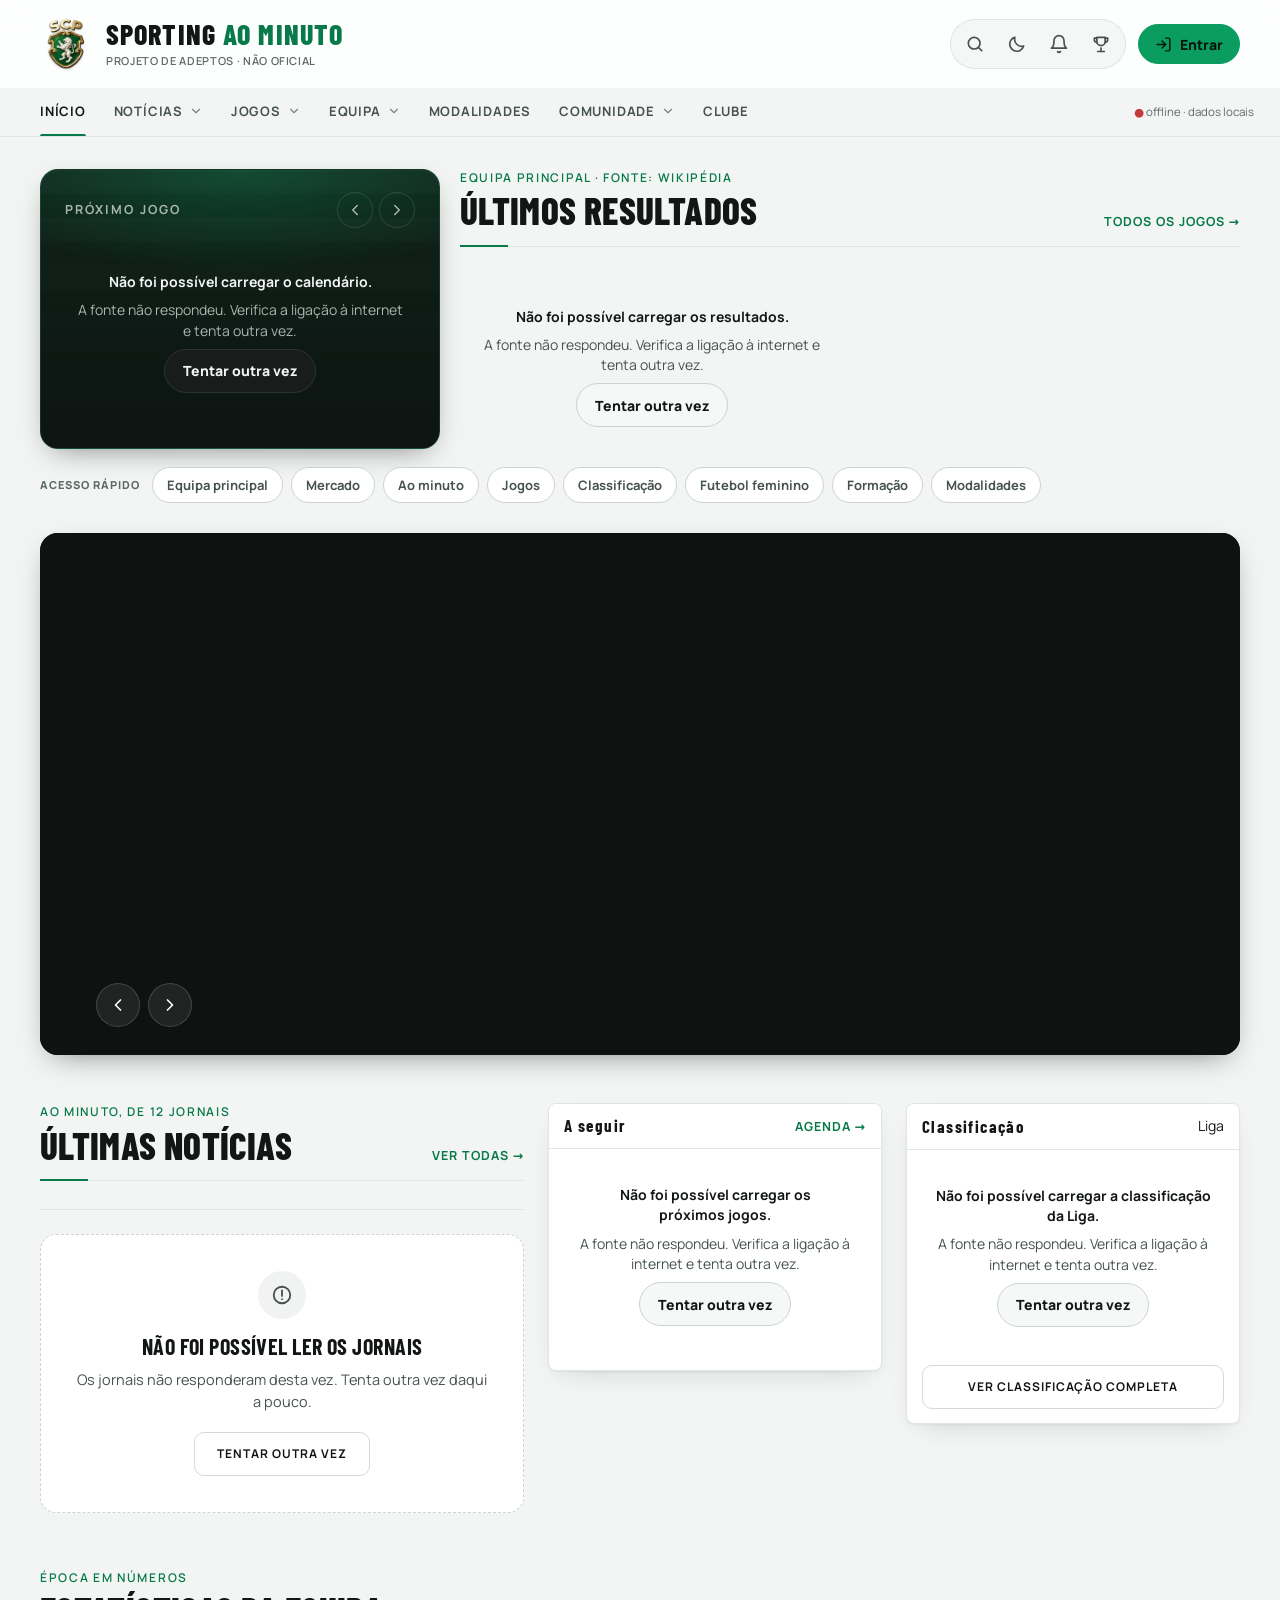
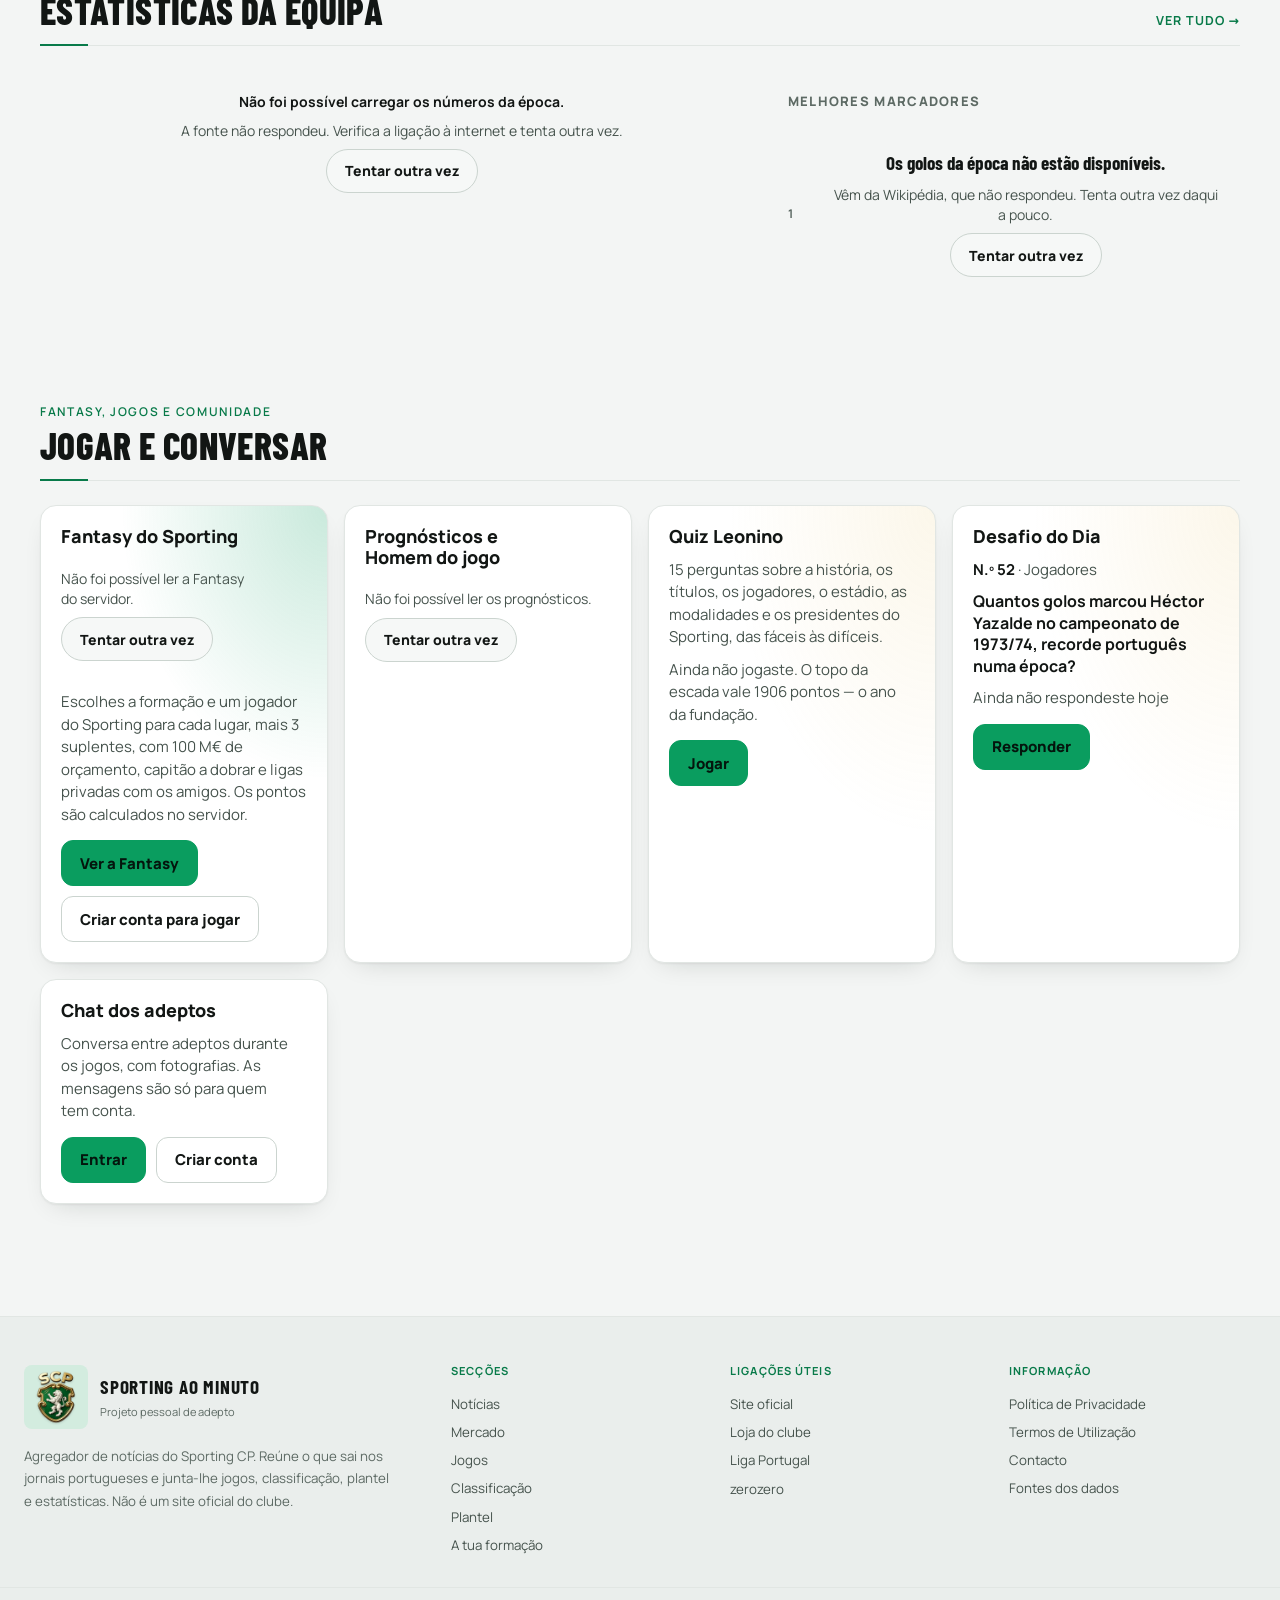
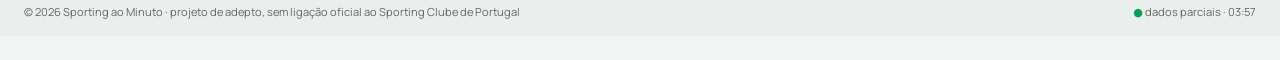
==== index.html @ de32ebc4 "Fantasy por lugares: formação, um jogador por lugar, 3 suplentes e capitão claro Pedido: o capitão e" ====
<!DOCTYPE html>
<html lang="pt-PT">
<head>
<meta charset="utf-8">
<meta name="viewport" content="width=device-width, initial-scale=1, viewport-fit=cover">
<title>Sporting ao Minuto — notícias, jogos e ao minuto do Sporting CP</title>
<meta name="description" id="meta-descricao" content="Notícias do Sporting CP ao minuto, de 12 jornais: jogos, resultados, classificação, plantel, mercado e modalidades.">
<link rel="canonical" id="canonico" href="https://sporting-fan-ao-minuto.vercel.app/">
<meta name="theme-color" content="#0a0c0b">
<meta name="color-scheme" content="dark light">
<script>
/* tema antes da primeira pintura: a escolha guardada, senão a do sistema
   (o botão e o resto estão em js/tema.js) */
(function(){
  var t; try{ t = localStorage.getItem('scp-tema'); }catch(e){}
  if(t !== 'claro' && t !== 'escuro')
    t = (window.matchMedia && matchMedia('(prefers-color-scheme: light)').matches) ? 'claro' : 'escuro';
  document.documentElement.setAttribute('data-tema', t);
  var m = document.querySelector('meta[name="theme-color"]');
  if(m) m.setAttribute('content', t === 'claro' ? '#f3f5f4' : '#0a0c0b');
})();
</script>
<meta property="og:type" content="website">
<meta property="og:site_name" content="Sporting ao Minuto">
<meta property="og:title" id="og-titulo" content="Sporting ao Minuto">
<meta property="og:url" id="og-url" content="https://sporting-fan-ao-minuto.vercel.app/">
<meta property="og:description" id="og-descricao" content="Notícias do Sporting CP ao minuto, de 12 jornais: jogos, resultados, classificação, plantel, mercado e modalidades.">
<meta property="og:image" content="https://sporting-fan-ao-minuto.vercel.app/img/partilha.jpg">
<meta property="og:image:width" content="1200">
<meta property="og:image:height" content="630">
<meta property="og:image:alt" content="Sporting ao Minuto — emblema sobre as listas verdes">
<meta property="og:locale" content="pt_PT">
<meta name="twitter:card" content="summary_large_image">
<meta name="twitter:title" content="Sporting ao Minuto">
<meta name="twitter:description" content="Notícias do Sporting CP ao minuto, de 12 jornais: jogos, resultados, classificação, plantel, mercado e modalidades.">
<meta name="twitter:image" content="https://sporting-fan-ao-minuto.vercel.app/img/partilha.jpg">
<link rel="icon" href="/favicon.ico" sizes="48x48">
<link rel="icon" href="/img/icones/favicon-32.png" type="image/png" sizes="32x32">
<link rel="apple-touch-icon" href="/img/icones/apple-touch-icon.png">
<!-- aplicação instalável (PWA) -->
<link rel="manifest" href="/manifest.webmanifest">
<meta name="mobile-web-app-capable" content="yes">
<meta name="apple-mobile-web-app-capable" content="yes">
<meta name="apple-mobile-web-app-title" content="Sporting">
<meta name="apple-mobile-web-app-status-bar-style" content="black-translucent">
<meta name="application-name" content="Sporting ao Minuto">
<meta name="format-detection" content="telephone=no">
<link rel="apple-touch-startup-image" href="/img/arranque/iphone-se.jpg" media="(device-width: 375px) and (device-height: 667px) and (-webkit-device-pixel-ratio: 2) and (orientation: portrait)">
<link rel="apple-touch-startup-image" href="/img/arranque/iphone-x.jpg" media="(device-width: 375px) and (device-height: 812px) and (-webkit-device-pixel-ratio: 3) and (orientation: portrait)">
<link rel="apple-touch-startup-image" href="/img/arranque/iphone-14.jpg" media="(device-width: 390px) and (device-height: 844px) and (-webkit-device-pixel-ratio: 3) and (orientation: portrait)">
<link rel="apple-touch-startup-image" href="/img/arranque/iphone-15.jpg" media="(device-width: 393px) and (device-height: 852px) and (-webkit-device-pixel-ratio: 3) and (orientation: portrait)">
<link rel="apple-touch-startup-image" href="/img/arranque/iphone-15-max.jpg" media="(device-width: 430px) and (device-height: 932px) and (-webkit-device-pixel-ratio: 3) and (orientation: portrait)">
<link rel="apple-touch-startup-image" href="/img/arranque/ipad.jpg" media="(device-width: 810px) and (device-height: 1080px) and (-webkit-device-pixel-ratio: 2) and (orientation: portrait)">
<link rel="apple-touch-startup-image" href="/img/arranque/ipad-pro-11.jpg" media="(device-width: 834px) and (device-height: 1194px) and (-webkit-device-pixel-ratio: 2) and (orientation: portrait)">
<link rel="apple-touch-startup-image" href="/img/arranque/ipad-pro-129.jpg" media="(device-width: 1024px) and (device-height: 1366px) and (-webkit-device-pixel-ratio: 2) and (orientation: portrait)">
<!-- Em modo aplicação (aberto do ecrã principal) há um ecrã de carregamento.
     Marca-se aqui, antes de qualquer outro ficheiro, para ele aparecer logo —
     e o estilo vai junto, porque o CSS do site ainda não chegou. -->
<script>
(function(){
  var app = (window.matchMedia && (matchMedia('(display-mode: standalone)').matches ||
             matchMedia('(display-mode: fullscreen)').matches)) || navigator.standalone === true;
  if(!app) { window.fecharArranque = function(){}; return; }
  document.documentElement.classList.add('modo-app');
  /* Na aplicação instalada não há zoom por pinça (no browser fica, por
     acessibilidade). O iOS ignora o user-scalable=no desde o iOS 10, por
     isso trava-se também o gesto (gesturestart é só do WebKit). */
  var vp = document.querySelector('meta[name="viewport"]');
  if(vp) vp.setAttribute('content', 'width=device-width, initial-scale=1, maximum-scale=1, user-scalable=no, viewport-fit=cover');
  document.addEventListener('gesturestart', function(e){ e.preventDefault(); }, { passive: false });
  var inicio = Date.now();
  /* o app.js chama isto quando o site está pronto; fica pelo menos 700 ms
     (sem piscar) e nunca mais de 8 s (se alguma coisa encravar) */
  window.fecharArranque = function(){
    var el = document.getElementById('arranque-app');
    if(!el || el.classList.contains('sai')) return;
    setTimeout(function(){
      el.classList.add('sai');
      setTimeout(function(){ if(el.parentNode) el.parentNode.removeChild(el); }, 600);
    }, Math.max(0, 700 - (Date.now() - inicio)));
  };
  setTimeout(window.fecharArranque, 8000);
})();
</script>
<style>
  .arranque-app{ display: none; }
  .modo-app .arranque-app{
    display: block; position: fixed; inset: 0; z-index: 1000;
    background: #0a0c0b; color: #f2f5f3; overflow: hidden;
    font-family: Manrope, system-ui, -apple-system, sans-serif;
    transition: opacity .45s ease, visibility .45s;
  }
  /* o emblema fica onde o ecrã de arranque do iOS o pôs (36% da largura,
     a 42% da altura), para a passagem de um para o outro não dar um salto */
  .arranque-app__emblema{
    position: absolute; left: 50%; top: 42%;
    width: 36vmin; height: 36vmin; max-width: 300px; max-height: 300px;
    transform: translate(-50%, -50%);
    animation: arranque-respira 2.4s ease-in-out infinite;
  }
  .arranque-app__brilho{
    position: absolute; left: 50%; top: 42%; width: 120vmin; height: 120vmin;
    transform: translate(-50%, -50%);
    background: radial-gradient(closest-side, rgba(10,157,95,.28), transparent 70%);
    opacity: 0; animation: arranque-aparece .9s ease .15s forwards;
  }
  .arranque-app__nome{
    position: absolute; left: 0; right: 0; top: calc(42% + min(18vmin, 150px) + 28px);
    text-align: center; font: 800 22px/1 'Barlow Condensed', 'Arial Narrow', sans-serif;
    letter-spacing: .14em; text-transform: uppercase; color: #a9b5af;
    opacity: 0; animation: arranque-aparece .6s ease .25s forwards;
  }
  .arranque-app__nome b{ color: #2fd98a; font-weight: 800; }
  .arranque-app__barra{
    position: absolute; left: 50%; top: calc(42% + min(18vmin, 150px) + 72px);
    width: 112px; height: 3px; margin-left: -56px; border-radius: 3px; overflow: hidden;
    background: rgba(255,255,255,.1);
    opacity: 0; animation: arranque-aparece .5s ease .4s forwards;
  }
  .arranque-app__barra i{
    position: absolute; top: 0; bottom: 0; width: 40%; border-radius: 3px; background: #2fd98a;
    animation: arranque-corre 1.1s cubic-bezier(.65,0,.35,1) infinite;
  }
  .arranque-app.sai{ opacity: 0; visibility: hidden; }
  .arranque-app.sai .arranque-app__emblema{ transform: translate(-50%, -50%) scale(1.08); transition: transform .45s ease; animation: none; }
  @keyframes arranque-respira{ 0%,100%{ transform: translate(-50%, -50%) scale(1); } 50%{ transform: translate(-50%, -50%) scale(1.035); } }
  @keyframes arranque-aparece{ to{ opacity: 1; } }
  @keyframes arranque-corre{ from{ left: -40%; } to{ left: 100%; } }
  @media (prefers-reduced-motion: reduce){
    .arranque-app__emblema, .arranque-app__barra i{ animation: none; }
    .arranque-app__barra i{ left: 30%; }
  }
</style>
<!-- fontes alojadas no próprio site (css/fontes.css): a visita não vai à Google -->
<link rel="preload" href="/fontes/manrope-400-800-latin.woff2" as="font" type="font/woff2" crossorigin>
<link rel="preload" href="/fontes/barlow-condensed-700-latin.woff2" as="font" type="font/woff2" crossorigin>
<link rel="stylesheet" href="css/fontes.css?v=145">
<link rel="stylesheet" href="css/base.css?v=145">
<link rel="stylesheet" href="css/componentes.css?v=145">
<link rel="stylesheet" href="css/style.css?v=145">
<link rel="stylesheet" href="css/portal.css?v=145">
<link rel="stylesheet" href="css/inicio.css?v=145">
<link rel="stylesheet" href="css/app.css?v=145">
<link rel="stylesheet" href="css/editorial.css?v=145">
<link rel="stylesheet" href="css/entrada.css?v=145">
<link rel="stylesheet" href="css/centro.css?v=145">
<link rel="stylesheet" href="css/casa.css?v=145">
</head>
<body class="trancado">
<!-- ============================ ECRÃ DE CARREGAMENTO (modo aplicação) ============================ -->
<div class="arranque-app" id="arranque-app" aria-hidden="true">
  <div class="arranque-app__brilho"></div>
  <img class="arranque-app__emblema" src="/img/marca/emblema-512.webp" alt="" width="300" height="300" fetchpriority="high">
  <p class="arranque-app__nome">Sporting <b>ao Minuto</b></p>
  <span class="arranque-app__barra"><i></i></span>
</div>


<a class="saltar" href="#vista-inicio">Saltar para o conteúdo</a>

<!-- ============================ ENTRADA ============================
     A primeira coisa que quem não tem sessão vê (só na página inicial; as
     ligações diretas, como /jogos, abrem logo o conteúdo em modo visitante).
     Fotografia: "Estádio José Alvalade antes do jogo Sporting - Arouca",
     de Megutim, CC BY 4.0, via Wikimedia Commons — reduzida e comprimida. -->
<div class="ent sempre-escuro" id="acesso" hidden>
  <img class="ent__foto" src="/img/entrada/estadio-1440.webp"
       srcset="/img/entrada/estadio-800.webp 800w, /img/entrada/estadio-1440.webp 1440w"
       sizes="100vw" width="1440" height="1080" alt="" fetchpriority="high" decoding="async">
  <div class="ent__veu" aria-hidden="true"></div>

  <div class="ent__rolo">
    <header class="ent__topo">
      <span class="ent__marca">
        <img src="/img/marca/emblema-128.webp" alt="" width="40" height="40">
        <span><b>Sporting ao Minuto</b><small>Projeto de adeptos · não oficial</small></span>
      </span>
      <button type="button" class="ent__topo-entrar" data-auth="entrar">Entrar</button>
    </header>

    <div class="ent__corpo">
      <main class="ent__hero" aria-labelledby="ent-titulo">
        <p class="ent__sobre"><span class="ent__ponto" aria-hidden="true"></span>Notícias, jogos e Fantasy</p>
        <h1 class="ent__titulo" id="ent-titulo">O Sporting, <em>minuto a minuto.</em></h1>
        <p class="ent__texto">As notícias de 12 jornais, o calendário e os resultados, e uma Fantasy
          só de leões — num sítio só, com a fonte de cada dado à vista.</p>
        <div class="ent__acoes">
          <button type="button" class="ent__botao ent__botao--principal" data-auth="entrar">Entrar</button>
          <button type="button" class="ent__botao ent__botao--secundario" data-auth="criar">Criar conta</button>
        </div>
        <div class="ent__mais">
          <button type="button" class="ent__visitante" id="entrar-visitante">Continuar como visitante
            <svg class="icone" viewBox="0 0 24 24" fill="none" stroke="currentColor" stroke-width="2" stroke-linecap="round" stroke-linejoin="round" aria-hidden="true"><path d="M5 12h14"/><path d="m12 5 7 7-7 7"/></svg></button>
          <button type="button" class="ent__ligacao" data-auth="recuperar">Esqueceste-te da palavra-passe?</button>
        </div>
        <p class="ent__nota">Como visitante lês notícias, jogos, resultados e classificações.
          A conta serve para a Fantasy e para o chat.</p>
      </main>

      <!-- pré-visualização: só dados reais (o calendário, as notícias lidas, a
           jornada aberta da Fantasy). Enquanto não chegam, ficam esqueletos;
           se não houver nada, diz-se isso — nada é inventado. -->
      <section class="ent__previa" aria-label="O que encontras lá dentro">
        <article class="pv" id="pv-jogo">
          <p class="pv__rotulo">Jogos</p>
          <div class="pv__corpo"><span class="osso osso--titulo"></span><span class="osso osso--linha osso--curto"></span></div>
        </article>
        <article class="pv" id="pv-noticias">
          <p class="pv__rotulo">Notícias</p>
          <div class="pv__corpo"><span class="osso osso--titulo"></span><span class="osso osso--titulo osso--curto"></span></div>
        </article>
        <article class="pv" id="pv-fantasy">
          <p class="pv__rotulo">Fantasy</p>
          <div class="pv__corpo"><span class="osso osso--titulo"></span><span class="osso osso--linha osso--curto"></span></div>
        </article>
      </section>
    </div>

    <footer class="ent__rodape">
      <span>Fotografia: <a href="https://commons.wikimedia.org/wiki/File:Est%C3%A1dio_Jos%C3%A9_Alvalade_antes_do_jogo_Sporting_-_Arouca.jpg" target="_blank" rel="noopener">Megutim</a>,
        <a href="https://creativecommons.org/licenses/by/4.0/deed.pt" target="_blank" rel="noopener">CC BY 4.0</a>, via Wikimedia Commons (reduzida).</span>
      <span>Projeto de adeptos, sem ligação oficial ao Sporting Clube de Portugal.</span>
    </footer>
  </div>
</div>
<script>
/* Decide já, antes de o resto carregar, o que se vê primeiro: sem sessão
   guardada e na página inicial aparece a entrada; com sessão, em modo
   visitante escolhido antes, ou numa ligação direta (/jogos, /noticias…)
   o site abre logo. O js/entrada.js confirma depois com o servidor. */
(function(){
  var s = false, v = false;
  try{
    var k = 'sb-wuayudgmkbiipwucblvi-auth-token';
    s = !!(localStorage.getItem(k) || sessionStorage.getItem(k) ||
           localStorage.getItem('scp-sessao-v2') || sessionStorage.getItem('scp-sessao-v2'));
    v = localStorage.getItem('scp-visitante') === '1';
  }catch(e){}
  var raiz = location.pathname.replace(/\/+$/, '') === '';
  if(!s && !v && raiz) document.getElementById('acesso').hidden = false;
  else document.body.classList.remove('trancado');
})();
</script>

<!-- ============================ ENTRAR / CRIAR CONTA / RECUPERAR ============================
     Um só painel com várias vistas. No telemóvel sobe de baixo (folha);
     no computador abre ao centro. As contas são as mesmas de sempre
     (Supabase Auth, nome de utilizador): não há outro sistema de contas. -->
<dialog class="auth sempre-escuro" id="auth" aria-labelledby="auth-titulo">
  <div class="auth__caixa">
    <header class="auth__topo">
      <img class="auth__emblema" src="/img/marca/emblema-64.webp" alt="" width="32" height="32">
      <h2 class="auth__titulo" id="auth-titulo">Entrar</h2>
      <button type="button" class="auth__fechar" data-auth-fechar aria-label="Fechar"><svg class="icone" viewBox="0 0 24 24" fill="none" stroke="currentColor" stroke-width="2" stroke-linecap="round" stroke-linejoin="round" aria-hidden="true"><path d="M18 6 6 18M6 6l12 12"/></svg></button>
    </header>

    <div class="auth__abas" role="tablist" aria-label="Entrar ou criar conta">
      <button type="button" class="auth__aba is-on" id="aba-entrar" role="tab" aria-selected="true" aria-controls="form-entrar">Entrar</button>
      <button type="button" class="auth__aba" id="aba-criar" role="tab" aria-selected="false" aria-controls="form-criar" tabindex="-1">Criar conta</button>
    </div>

    <p class="auth__offline" id="auth-offline" hidden role="status"></p>

    <!-- ---------- entrar ---------- -->
    <form class="auth__form" id="form-entrar" role="tabpanel" aria-labelledby="aba-entrar" novalidate>
      <div class="fcampo">
        <label for="entrar-utilizador">Nome de utilizador</label>
        <input type="text" id="entrar-utilizador" name="username" autocomplete="username"
               spellcheck="false" autocapitalize="none" autocorrect="off" required
               enterkeyhint="next" aria-describedby="erro-entrar-utilizador">
        <p class="fcampo__erro" id="erro-entrar-utilizador"></p>
      </div>
      <div class="fcampo">
        <label for="current-password">Palavra-passe</label>
        <div class="campo-palavra">
          <input type="password" id="current-password" name="current-password" autocomplete="current-password"
                 required enterkeyhint="go" aria-describedby="erro-entrar-palavra">
          <button type="button" class="ver-palavra" data-alvo="current-password" aria-label="Mostrar palavra-passe" aria-pressed="false"><svg class="icone olho-ver" viewBox="0 0 24 24" fill="none" stroke="currentColor" stroke-width="2" stroke-linecap="round" stroke-linejoin="round" aria-hidden="true"><path d="M2 12s3.5-7 10-7 10 7 10 7-3.5 7-10 7S2 12 2 12Z"/><circle cx="12" cy="12" r="3"/></svg><svg class="icone olho-esconder" viewBox="0 0 24 24" fill="none" stroke="currentColor" stroke-width="2" stroke-linecap="round" stroke-linejoin="round" aria-hidden="true"><path d="M9.9 4.2A10.4 10.4 0 0 1 12 4c6.5 0 10 8 10 8a17.6 17.6 0 0 1-2.7 3.9M6.6 6.6C3.8 8.4 2 12 2 12s3.5 7 10 7a9.7 9.7 0 0 0 5.4-1.6"/><path d="M14.1 14.1a3 3 0 0 1-4.2-4.2"/><path d="m2 2 20 20"/></svg></button>
        </div>
        <p class="fcampo__erro" id="erro-entrar-palavra"></p>
      </div>
      <div class="auth__linha">
        <label class="auth__lembrar"><input type="checkbox" id="lembrar" checked> Manter a sessão iniciada</label>
        <button type="button" class="auth__ligacao" data-auth="recuperar">Esqueci-me da palavra-passe</button>
      </div>
      <p class="auth__erro" id="erro-entrar" role="alert"></p>
      <button type="submit" class="auth__botao"><span>Entrar</span></button>
      <p class="auth__troca">Ainda não tens conta? <button type="button" class="auth__ligacao" data-auth="criar">Criar conta</button></p>
    </form>

    <!-- ---------- criar conta ---------- -->
    <form class="auth__form" id="form-criar" role="tabpanel" aria-labelledby="aba-criar" novalidate hidden>
      <div class="fcampo">
        <label for="criar-utilizador">Nome de utilizador</label>
        <input type="text" id="criar-utilizador" name="new-username" autocomplete="username"
               spellcheck="false" autocapitalize="none" autocorrect="off" required
               minlength="3" maxlength="20" pattern="[A-Za-z0-9._\-]{3,20}"
               enterkeyhint="next" aria-describedby="dica-utilizador estado-utilizador">
        <p class="fcampo__dica" id="dica-utilizador">3 a 20 caracteres: letras, números, ponto, traço ou _. É o nome que os outros veem.</p>
        <p class="fcampo__estado" id="estado-utilizador" aria-live="polite"></p>
      </div>
      <div class="fcampo">
        <label for="new-password">Palavra-passe</label>
        <div class="campo-palavra">
          <input type="password" id="new-password" name="new-password" autocomplete="new-password"
                 required minlength="8" maxlength="72" enterkeyhint="go" aria-describedby="dica-palavra erro-criar-palavra">
          <button type="button" class="ver-palavra" data-alvo="new-password" aria-label="Mostrar palavra-passe" aria-pressed="false"><svg class="icone olho-ver" viewBox="0 0 24 24" fill="none" stroke="currentColor" stroke-width="2" stroke-linecap="round" stroke-linejoin="round" aria-hidden="true"><path d="M2 12s3.5-7 10-7 10 7 10 7-3.5 7-10 7S2 12 2 12Z"/><circle cx="12" cy="12" r="3"/></svg><svg class="icone olho-esconder" viewBox="0 0 24 24" fill="none" stroke="currentColor" stroke-width="2" stroke-linecap="round" stroke-linejoin="round" aria-hidden="true"><path d="M9.9 4.2A10.4 10.4 0 0 1 12 4c6.5 0 10 8 10 8a17.6 17.6 0 0 1-2.7 3.9M6.6 6.6C3.8 8.4 2 12 2 12s3.5 7 10 7a9.7 9.7 0 0 0 5.4-1.6"/><path d="M14.1 14.1a3 3 0 0 1-4.2-4.2"/><path d="m2 2 20 20"/></svg></button>
        </div>
        <p class="fcampo__dica" id="dica-palavra">Pelo menos 8 caracteres. Não uses uma palavra-passe que tenhas noutro sítio.</p>
        <p class="fcampo__erro" id="erro-criar-palavra"></p>
      </div>
      <p class="auth__erro" id="erro-criar" role="alert"></p>
      <button type="submit" class="auth__botao"><span>Criar conta</span></button>
      <p class="auth__troca">Já tens conta? <button type="button" class="auth__ligacao" data-auth="entrar">Entrar</button></p>
    </form>

    <!-- ---------- recuperar ---------- -->
    <form class="auth__form" id="form-recuperar" novalidate hidden aria-labelledby="auth-titulo">
      <p class="auth__explica">As contas deste site usam só nome de utilizador, sem email.
        Para mudares a palavra-passe precisas do <b>código de recuperação</b> que guardaste
        (gera-se ao criar a conta ou no teu perfil).</p>
      <div class="fcampo">
        <label for="rec-utilizador">Nome de utilizador</label>
        <input type="text" id="rec-utilizador" name="username" autocomplete="username"
               spellcheck="false" autocapitalize="none" autocorrect="off" required enterkeyhint="next"
               aria-describedby="erro-rec-utilizador">
        <p class="fcampo__erro" id="erro-rec-utilizador"></p>
      </div>
      <div class="fcampo">
        <label for="rec-codigo">Código de recuperação</label>
        <input type="text" id="rec-codigo" name="recovery-code" autocomplete="off" spellcheck="false"
               autocapitalize="characters" autocorrect="off" required enterkeyhint="next"
               placeholder="XXXX-XXXX-XXXX-XXXX" maxlength="24" aria-describedby="erro-rec-codigo">
        <p class="fcampo__erro" id="erro-rec-codigo"></p>
      </div>
      <div class="fcampo">
        <label for="rec-palavra">Palavra-passe nova</label>
        <div class="campo-palavra">
          <input type="password" id="rec-palavra" name="new-password" autocomplete="new-password"
                 required minlength="8" maxlength="72" enterkeyhint="go" aria-describedby="dica-rec-palavra erro-rec-palavra">
          <button type="button" class="ver-palavra" data-alvo="rec-palavra" aria-label="Mostrar palavra-passe" aria-pressed="false"><svg class="icone olho-ver" viewBox="0 0 24 24" fill="none" stroke="currentColor" stroke-width="2" stroke-linecap="round" stroke-linejoin="round" aria-hidden="true"><path d="M2 12s3.5-7 10-7 10 7 10 7-3.5 7-10 7S2 12 2 12Z"/><circle cx="12" cy="12" r="3"/></svg><svg class="icone olho-esconder" viewBox="0 0 24 24" fill="none" stroke="currentColor" stroke-width="2" stroke-linecap="round" stroke-linejoin="round" aria-hidden="true"><path d="M9.9 4.2A10.4 10.4 0 0 1 12 4c6.5 0 10 8 10 8a17.6 17.6 0 0 1-2.7 3.9M6.6 6.6C3.8 8.4 2 12 2 12s3.5 7 10 7a9.7 9.7 0 0 0 5.4-1.6"/><path d="M14.1 14.1a3 3 0 0 1-4.2-4.2"/><path d="m2 2 20 20"/></svg></button>
        </div>
        <p class="fcampo__dica" id="dica-rec-palavra">Pelo menos 8 caracteres. As sessões abertas noutros aparelhos terminam.</p>
        <p class="fcampo__erro" id="erro-rec-palavra"></p>
      </div>
      <p class="auth__erro" id="erro-recuperar" role="alert"></p>
      <button type="submit" class="auth__botao"><span>Mudar palavra-passe</span></button>
      <p class="auth__troca">Sem o código não é possível recuperar a conta por aqui —
        <button type="button" class="auth__ligacao" data-legal="contacto">fala connosco</button>.</p>
      <p class="auth__troca"><button type="button" class="auth__ligacao" data-auth="entrar">Voltar a entrar</button></p>
    </form>

    <!-- ---------- código de recuperação (aparece uma vez) ---------- -->
    <section class="auth__form auth__codigo" id="auth-codigo" hidden aria-labelledby="auth-titulo">
      <p class="auth__explica">Este é o teu <b>código de recuperação</b>. É a única forma de
        voltares a entrar se te esqueceres da palavra-passe. Guarda-o num sítio seguro —
        <b>não o voltamos a mostrar</b>.</p>
      <output class="auth__codigo-valor" id="codigo-valor"></output>
      <div class="auth__codigo-acoes">
        <button type="button" class="auth__botao auth__botao--fantasma" id="codigo-copiar">Copiar</button>
        <button type="button" class="auth__botao auth__botao--fantasma" id="codigo-guardar">Guardar ficheiro</button>
      </div>
      <p class="auth__aviso" id="codigo-aviso" role="status"></p>
      <label class="auth__lembrar"><input type="checkbox" id="codigo-confirmo"> Já guardei o código</label>
      <button type="button" class="auth__botao" id="codigo-continuar" disabled><span>Continuar</span></button>
    </section>

    <!-- ---------- confirmação ---------- -->
    <section class="auth__form auth__feito" id="auth-feito" hidden>
      <span class="auth__visto" aria-hidden="true"><svg class="icone" viewBox="0 0 24 24" fill="none" stroke="currentColor" stroke-width="2.5" stroke-linecap="round" stroke-linejoin="round"><path d="m5 12 5 5L20 7"/></svg></span>
      <p class="auth__feito-texto" id="auth-feito-texto" role="status"></p>
    </section>
  </div>
</dialog>

<!-- ============================ PERFIL ============================ -->
<dialog class="auth perfil sempre-escuro" id="perfil" aria-labelledby="perfil-titulo">
  <div class="auth__caixa">
    <header class="auth__topo">
      <span class="perfil__avatar" id="perfil-avatar" aria-hidden="true"></span>
      <div class="perfil__quem">
        <h2 class="auth__titulo" id="perfil-titulo">—</h2>
        <p class="perfil__desde" id="perfil-desde"></p>
      </div>
      <button type="button" class="auth__fechar" data-perfil-fechar aria-label="Fechar"><svg class="icone" viewBox="0 0 24 24" fill="none" stroke="currentColor" stroke-width="2" stroke-linecap="round" stroke-linejoin="round" aria-hidden="true"><path d="M18 6 6 18M6 6l12 12"/></svg></button>
    </header>

    <nav class="perfil__atalhos" aria-label="Atalhos da conta">
      <button type="button" class="perfil__atalho" data-perfil-ir="formacao">A minha Fantasy</button>
      <button type="button" class="perfil__atalho" data-perfil-ir="chat">Chat</button>
    </nav>

    <section class="perfil__bloco" aria-labelledby="perfil-rec-tit">
      <h3 id="perfil-rec-tit">Código de recuperação</h3>
      <p class="perfil__texto" id="perfil-rec-estado">A verificar…</p>
      <button type="button" class="auth__botao auth__botao--fantasma" id="perfil-gerar"><span>Gerar código</span></button>
      <p class="auth__erro" id="erro-perfil-rec" role="alert"></p>
    </section>

    <form class="perfil__bloco" id="form-mudar" novalidate aria-labelledby="perfil-mudar-tit">
      <h3 id="perfil-mudar-tit">Mudar palavra-passe</h3>
      <input type="text" name="username" autocomplete="username" id="mudar-utilizador" aria-label="Nome de utilizador" hidden>
      <div class="fcampo">
        <label for="mudar-atual">Palavra-passe atual</label>
        <input type="password" id="mudar-atual" name="current-password" autocomplete="current-password" required>
      </div>
      <div class="fcampo">
        <label for="mudar-nova">Palavra-passe nova</label>
        <input type="password" id="mudar-nova" name="new-password" autocomplete="new-password" required minlength="8" maxlength="72" aria-describedby="dica-mudar">
        <p class="fcampo__dica" id="dica-mudar">Pelo menos 8 caracteres.</p>
      </div>
      <p class="auth__erro" id="erro-mudar" role="alert"></p>
      <button type="submit" class="auth__botao auth__botao--fantasma"><span>Guardar palavra-passe</span></button>
    </form>

    <button type="button" class="perfil__sair" id="perfil-sair">Terminar sessão</button>
  </div>
</dialog>

<!-- ============================ CABEÇALHO ============================ -->
<!-- marca, ações e navegação vivem no mesmo bloco fixo; ao fazer scroll
     a faixa de cima encolhe (classe .rolou, ver ligarCabeca) -->
<header class="cabeca" id="cabeca">
<div class="topo">
  <button class="topo__marca" data-ir="inicio" aria-label="Ir para o início">
    <div class="emblema" id="emblema"></div>
    <div class="marca-txt">
      <strong class="marca-txt__nome">Sporting <em>ao Minuto</em></strong>
      <span id="lema">Projeto de adeptos · não oficial</span>
    </div>
  </button>

  <div class="topo__acoes">
    <button type="button" class="instalar-topo" id="instalar-topo" hidden><svg class="icone" viewBox="0 0 24 24" fill="none" stroke="currentColor" stroke-width="2" stroke-linecap="round" stroke-linejoin="round" aria-hidden="true"><path d="M12 3v12"/><path d="m7 10 5 5 5-5"/><path d="M5 21h14"/></svg><span data-rotulo>Instalar</span></button>
    <div class="acoes-capsula">
      <div class="procura" id="procura-caixa">
        <label class="so-leitor" for="procura">Procurar</label>
        <input type="search" id="procura" placeholder="Procurar notícias, jogadores…" autocomplete="off" aria-keyshortcuts="/ Control+K Meta+K"
               role="combobox" aria-autocomplete="list" aria-expanded="false" aria-controls="procura-sugestoes" enterkeyhint="search">
        <div class="procura__sugestoes" id="procura-sugestoes" role="listbox" aria-label="Sugestões" hidden></div>
        <button class="ico" id="btn-procura" title="Procurar (atalho: / ou Ctrl+K)" aria-label="Procurar" aria-keyshortcuts="/ Control+K Meta+K"><svg class="icone" viewBox="0 0 24 24" fill="none" stroke="currentColor" stroke-width="2" stroke-linecap="round" stroke-linejoin="round" aria-hidden="true"><circle cx="11" cy="11" r="7"/><path d="m20 20-3.5-3.5"/></svg></button>
      </div>
      <button type="button" class="ico tema-botao" id="btn-tema" data-tema-botao aria-label="Mudar de tema"><svg class="icone tema-sol" viewBox="0 0 24 24" fill="none" stroke="currentColor" stroke-width="2" stroke-linecap="round" stroke-linejoin="round" aria-hidden="true"><circle cx="12" cy="12" r="4"/><path d="M12 2v2M12 20v2M4.9 4.9l1.4 1.4M17.7 17.7l1.4 1.4M2 12h2M20 12h2M4.9 19.1l1.4-1.4M17.7 6.3l1.4-1.4"/></svg><svg class="icone tema-lua" viewBox="0 0 24 24" fill="none" stroke="currentColor" stroke-width="2" stroke-linecap="round" stroke-linejoin="round" aria-hidden="true"><path d="M20 14.5A8.5 8.5 0 0 1 9.5 4a8.5 8.5 0 1 0 10.5 10.5Z"/></svg></button>
      <button class="ico" id="btn-alertas" title="Últimas" aria-label="Últimas notícias">
        <svg class="icone" viewBox="0 0 24 24" fill="none" stroke="currentColor" stroke-width="2" stroke-linecap="round" stroke-linejoin="round" aria-hidden="true"><path d="M6 8a6 6 0 0 1 12 0c0 7 3 9 3 9H3s3-2 3-9"/><path d="M10.3 21a1.94 1.94 0 0 0 3.4 0"/></svg><i class="badge" id="badge-alertas">0</i>
      </button>
      <button type="button" class="ico ico--fantasy" data-ir="formacao" title="Fantasy" aria-label="Fantasy">
        <svg class="icone" viewBox="0 0 24 24" fill="none" stroke="currentColor" stroke-width="2" stroke-linecap="round" stroke-linejoin="round" aria-hidden="true"><path d="M8 21h8M12 17v4M7 4h10v5a5 5 0 0 1-10 0Z"/><path d="M17 5h3v2a3 3 0 0 1-3 3M7 5H4v2a3 3 0 0 0 3 3"/></svg>
      </button>
      <button type="button" class="ico conta" id="btn-conta" title="A minha conta" aria-label="A minha conta" hidden>
        <svg class="icone" viewBox="0 0 24 24" fill="none" stroke="currentColor" stroke-width="2" stroke-linecap="round" stroke-linejoin="round" aria-hidden="true"><circle cx="12" cy="8" r="4"/><path d="M4 21a8 8 0 0 1 16 0"/></svg>
        <span class="quem" id="quem"></span>
      </button>
    </div>
    <button type="button" class="botao-entrar" id="btn-entrar" data-auth="entrar" hidden><svg class="icone" viewBox="0 0 24 24" fill="none" stroke="currentColor" stroke-width="2" stroke-linecap="round" stroke-linejoin="round" aria-hidden="true"><path d="M15 3h4a2 2 0 0 1 2 2v14a2 2 0 0 1-2 2h-4"/><path d="m10 17 5-5-5-5"/><path d="M15 12H3"/></svg><span>Entrar</span></button>
  </div>
</div>

<!-- ============================ NAVEGAÇÃO ============================ -->
<button class="menu-abrir" id="menu-abrir" aria-expanded="false" aria-controls="menu" aria-label="Abrir menu">
  <span></span><span></span><span></span>
</button>

<nav class="menu" id="menu" aria-label="Navegação principal">
  <div class="menu__topo">
    <img class="menu__emblema" src="/img/marca/emblema-128.webp" alt="" width="40" height="40">
    <span class="menu__marca"><b>Sporting ao Minuto</b><small>Notícias, jogos e equipa</small></span>
  </div>
  <button class="menu__item menu__item--topo is-on" data-vista="inicio"><span class="menu__ico-caixa" aria-hidden="true"><svg class="icone menu__ico" viewBox="0 0 24 24" fill="none" stroke="currentColor" stroke-width="2" stroke-linecap="round" stroke-linejoin="round" aria-hidden="true"><path d="m3 10 9-7 9 7v10a1 1 0 0 1-1 1h-5v-6H9v6H4a1 1 0 0 1-1-1Z"/></svg></span>Início</button>
  <div class="menu__grupo" data-grupo="noticias">
    <button class="menu__pai" aria-expanded="false" aria-controls="sub-noticias"><span class="menu__ico-caixa" aria-hidden="true"><svg class="icone menu__ico" viewBox="0 0 24 24" fill="none" stroke="currentColor" stroke-width="2" stroke-linecap="round" stroke-linejoin="round" aria-hidden="true"><path d="M4 4h13a2 2 0 0 1 2 2v13a1 1 0 0 0 2 0V8"/><path d="M4 4v15a2 2 0 0 0 2 2h14"/><path d="M8 8h7M8 12h7M8 16h4"/></svg></span><span class="menu__pai-nome">Notícias</span><svg class="icone menu__seta" viewBox="0 0 24 24" fill="none" stroke="currentColor" stroke-width="2" stroke-linecap="round" stroke-linejoin="round" aria-hidden="true"><path d="m6 9 6 6 6-6"/></svg></button>
    <div class="menu__sub" id="sub-noticias" role="group" aria-label="Notícias">
      <button class="menu__item" data-vista="noticias">Todas as notícias<small>Os 12 jornais, de minuto a minuto</small></button>
      <button class="menu__item" data-vista="aominuto">Ao minuto<small>A linha do tempo completa</small></button>
      <button class="menu__item" data-vista="rumores">Mercado<small>Entradas, saídas e rumores</small></button>
    </div>
  </div>
  <div class="menu__grupo" data-grupo="jogos">
    <button class="menu__pai" aria-expanded="false" aria-controls="sub-jogos"><span class="menu__ico-caixa" aria-hidden="true"><svg class="icone menu__ico" viewBox="0 0 24 24" fill="none" stroke="currentColor" stroke-width="2" stroke-linecap="round" stroke-linejoin="round" aria-hidden="true"><rect x="3" y="4" width="18" height="17" rx="2"/><path d="M16 2v4M8 2v4M3 10h18"/></svg></span><span class="menu__pai-nome">Jogos</span><svg class="icone menu__seta" viewBox="0 0 24 24" fill="none" stroke="currentColor" stroke-width="2" stroke-linecap="round" stroke-linejoin="round" aria-hidden="true"><path d="m6 9 6 6 6-6"/></svg></button>
    <div class="menu__sub" id="sub-jogos" role="group" aria-label="Jogos">
      <button class="menu__item" data-vista="jogos">Calendário e resultados<small>Todos os jogos da época</small></button>
      <button class="menu__item" data-vista="agenda">Agenda<small>Hoje, amanhã e os próximos dias</small></button>
      <button class="menu__item" data-vista="classificacao">Classificação<small>Liga Portugal e Liga dos Campeões</small></button>
      <button class="menu__item" data-vista="aovivo" id="menu-aovivo">Centro de jogo<small>Resultado, lances, estatísticas e equipas</small></button>
    </div>
  </div>
  <div class="menu__grupo" data-grupo="equipa">
    <button class="menu__pai" aria-expanded="false" aria-controls="sub-equipa"><span class="menu__ico-caixa" aria-hidden="true"><svg class="icone menu__ico" viewBox="0 0 24 24" fill="none" stroke="currentColor" stroke-width="2" stroke-linecap="round" stroke-linejoin="round" aria-hidden="true"><path d="M20.4 3.5 16 2a4 4 0 0 1-8 0L3.6 3.5a2 2 0 0 0-1.3 2.2l.6 3.5a1 1 0 0 0 1 .8H6v10a2 2 0 0 0 2 2h8a2 2 0 0 0 2-2V10h2.1a1 1 0 0 0 1-.8l.6-3.5a2 2 0 0 0-1.3-2.2Z"/></svg></span><span class="menu__pai-nome">Equipa</span><svg class="icone menu__seta" viewBox="0 0 24 24" fill="none" stroke="currentColor" stroke-width="2" stroke-linecap="round" stroke-linejoin="round" aria-hidden="true"><path d="m6 9 6 6 6-6"/></svg></button>
    <div class="menu__sub" id="sub-equipa" role="group" aria-label="Equipa">
      <button class="menu__item" data-vista="equipa">Plantel<small>Jogadores, fichas e valores</small></button>
      <button class="menu__item" data-vista="estatisticas">Estatísticas<small>Golos, jogos e números da época</small></button>
    </div>
  </div>
  <button class="menu__item menu__item--topo" data-vista="modalidades"><span class="menu__ico-caixa" aria-hidden="true"><svg class="icone menu__ico" viewBox="0 0 24 24" fill="none" stroke="currentColor" stroke-width="2" stroke-linecap="round" stroke-linejoin="round" aria-hidden="true"><circle cx="12" cy="15" r="6"/><path d="M8.2 9.8 5 3h4l3 6M15.8 9.8 19 3h-4l-1.5 3"/></svg></span>Modalidades</button>
  <div class="menu__grupo" data-grupo="comunidade">
    <button class="menu__pai" aria-expanded="false" aria-controls="sub-comunidade"><span class="menu__ico-caixa" aria-hidden="true"><svg class="icone menu__ico" viewBox="0 0 24 24" fill="none" stroke="currentColor" stroke-width="2" stroke-linecap="round" stroke-linejoin="round" aria-hidden="true"><path d="M21 15a2 2 0 0 1-2 2H7l-4 4V5a2 2 0 0 1 2-2h12a2 2 0 0 1 2 2Z"/></svg></span><span class="menu__pai-nome">Comunidade</span><svg class="icone menu__seta" viewBox="0 0 24 24" fill="none" stroke="currentColor" stroke-width="2" stroke-linecap="round" stroke-linejoin="round" aria-hidden="true"><path d="m6 9 6 6 6-6"/></svg></button>
    <div class="menu__sub" id="sub-comunidade" role="group" aria-label="Comunidade">
      <button class="menu__item" data-vista="chat">Chat<small>Fala com outros leões</small></button>
      <button class="menu__item" data-vista="formacao">Fantasy<small>Plantel, capitão, transferências e ligas</small></button>
      <button class="menu__item" data-vista="quiz">Quiz Leonino<small>15 perguntas sobre o Sporting</small></button>
      <button class="menu__item" data-vista="desafio">Desafio do Dia<small>Uma pergunta por dia, igual para todos</small></button>
    </div>
  </div>
  <button class="menu__item menu__item--topo menu__item--taca" data-vista="clube"><span class="menu__ico-caixa" aria-hidden="true"><span class="menu__taca"></span></span>Clube</button>
  <button type="button" class="menu__instalar" id="instalar-gaveta" hidden><svg class="icone" viewBox="0 0 24 24" fill="none" stroke="currentColor" stroke-width="2" stroke-linecap="round" stroke-linejoin="round" aria-hidden="true"><path d="M12 3v12"/><path d="m7 10 5 5 5-5"/><path d="M5 21h14"/></svg><span data-rotulo>Instalar aplicação</span></button>
  <div class="menu__conta">
    <button type="button" class="menu__acao" data-tema-botao aria-label="Mudar de tema"><svg class="icone tema-sol" viewBox="0 0 24 24" fill="none" stroke="currentColor" stroke-width="2" stroke-linecap="round" stroke-linejoin="round" aria-hidden="true"><circle cx="12" cy="12" r="4"/><path d="M12 2v2M12 20v2M4.9 4.9l1.4 1.4M17.7 17.7l1.4 1.4M2 12h2M20 12h2M4.9 19.1l1.4-1.4M17.7 6.3l1.4-1.4"/></svg><svg class="icone tema-lua" viewBox="0 0 24 24" fill="none" stroke="currentColor" stroke-width="2" stroke-linecap="round" stroke-linejoin="round" aria-hidden="true"><path d="M20 14.5A8.5 8.5 0 0 1 9.5 4a8.5 8.5 0 1 0 10.5 10.5Z"/></svg><span data-tema-rotulo>Tema claro</span></button>
    <button type="button" class="menu__acao" id="btn-entrar-gaveta" data-auth="entrar" hidden><svg class="icone" viewBox="0 0 24 24" fill="none" stroke="currentColor" stroke-width="2" stroke-linecap="round" stroke-linejoin="round" aria-hidden="true"><path d="M15 3h4a2 2 0 0 1 2 2v14a2 2 0 0 1-2 2h-4"/><path d="m10 17 5-5-5-5"/><path d="M15 12H3"/></svg><span>Entrar ou criar conta</span></button>
    <button type="button" class="menu__acao" id="btn-sair-gaveta" hidden><svg class="icone" viewBox="0 0 24 24" fill="none" stroke="currentColor" stroke-width="2" stroke-linecap="round" stroke-linejoin="round" aria-hidden="true"><path d="M9 21H5a2 2 0 0 1-2-2V5a2 2 0 0 1 2-2h4"/><path d="m16 17 5-5-5-5"/><path d="M21 12H9"/></svg><span>Sair da conta</span></button>
  </div>
  <span class="menu__estado" id="estado-dados">a ligar…</span>
</nav>
</header>


<!-- ==================== DIA DE JOGO ==================== -->
<section class="faixa-jogo sempre-escuro" id="faixa-jogo" hidden aria-live="polite" aria-label="Jogo do Sporting">
  <button type="button" class="faixa-jogo__interior" data-ir="aovivo">
    <span class="faixa-jogo__estado">
      <span class="faixa-jogo__pulso" aria-hidden="true"></span>
      <b id="faixa-fase">—</b>
    </span>
    <span class="faixa-jogo__placar">
      <span class="faixa-jogo__eq"><img id="faixa-casa-img" alt="" width="24" height="24"><span id="faixa-casa">—</span></span>
      <b id="faixa-resultado">vs</b>
      <span class="faixa-jogo__eq faixa-jogo__eq--fora"><span id="faixa-fora">—</span><img id="faixa-fora-img" alt="" width="24" height="24"></span>
    </span>
    <span class="faixa-jogo__lance" id="faixa-lance"></span>
    <span class="faixa-jogo__ir">Ver jogo <svg class="icone" viewBox="0 0 24 24" fill="none" stroke="currentColor" stroke-width="2" stroke-linecap="round" stroke-linejoin="round" aria-hidden="true"><path d="M5 12h14"/><path d="m12 5 7 7-7 7"/></svg></span>
  </button>
</section>

<!-- ============================ INÍCIO ============================ -->
<main class="vista is-on" id="vista-inicio">
  <h1 class="so-leitor">Sporting ao Minuto — início</h1>

  <!-- 1. JOGO AGORA — só quando o jogo do dia já devia ter começado (js/app.js pintarJogoAgora) -->
  <section class="jogo-agora sempre-escuro" id="jogo-agora" hidden aria-live="polite" aria-label="Jogo de hoje"></section>

  <!-- 1. JOGO: o próximo e os últimos resultados, lado a lado -->
  <div class="topo-jogos">
    <section class="cartaz sempre-escuro" id="cartao-proximo" aria-labelledby="tit-proximo">
      <header class="cartaz__topo">
        <h2 class="cartaz__titulo" id="tit-proximo">Próximo jogo</h2>
        <span class="cartaz__estado" id="proximo-estado"></span>
        <div class="setas">
          <button class="seta" id="jogo-ant" aria-label="Jogo anterior"><svg class="icone" viewBox="0 0 24 24" fill="none" stroke="currentColor" stroke-width="2" stroke-linecap="round" stroke-linejoin="round" aria-hidden="true"><path d="m15 18-6-6 6-6"/></svg></button>
          <button class="seta" id="jogo-seg" aria-label="Jogo seguinte"><svg class="icone" viewBox="0 0 24 24" fill="none" stroke="currentColor" stroke-width="2" stroke-linecap="round" stroke-linejoin="round" aria-hidden="true"><path d="m9 18 6-6-6-6"/></svg></button>
        </div>
      </header>
      <div class="cartaz__corpo" id="proximo-jogo" aria-live="polite"></div>
    </section>

    <section class="seccao seccao--resultados" aria-labelledby="tit-resultados">
      <div class="seccao__topo">
        <div>
          <p class="seccao__sobre">Equipa principal · fonte: Wikipédia</p>
          <h2 class="seccao__titulo" id="tit-resultados">Últimos resultados</h2>
        </div>
        <button class="seccao__mais" data-ir="jogos">Todos os jogos <i aria-hidden="true">→</i></button>
      </div>
      <ul class="rcartoes" id="resultados"></ul>
    </section>
  </div>

  <!-- ACESSO RÁPIDO -->
  <nav class="atalhos" id="atalhos" aria-label="Acesso rápido"></nav>

  <!-- 2. DESTAQUES -->
  <section class="palco palco--largo sempre-escuro" aria-labelledby="tit-hero" aria-roledescription="carrossel">
    <h2 class="so-leitor" id="tit-hero">Notícias em destaque</h2>
    <div class="hero-caixa">
      <div id="hero" aria-live="polite"></div>
      <div class="palco__controlo">
        <div class="palco__setas">
          <button class="hero-seta" id="hero-ant" aria-label="Destaque anterior"><svg class="icone" viewBox="0 0 24 24" fill="none" stroke="currentColor" stroke-width="2" stroke-linecap="round" stroke-linejoin="round" aria-hidden="true"><path d="m15 18-6-6 6-6"/></svg></button>
          <button class="hero-seta" id="hero-seg" aria-label="Destaque seguinte"><svg class="icone" viewBox="0 0 24 24" fill="none" stroke="currentColor" stroke-width="2" stroke-linecap="round" stroke-linejoin="round" aria-hidden="true"><path d="m9 18 6-6-6-6"/></svg></button>
        </div>
        <div class="hero-pontos" id="hero-pontos" role="tablist" aria-label="Escolher destaque"></div>
      </div>
    </div>
  </section>

  <!-- 3. PAINEL — notícias, jogos e classificação; lado a lado em ecrãs largos -->
  <div class="painel-casa">
    <section class="seccao painel-casa__noticias" aria-labelledby="tit-ultimas">
      <div class="seccao__topo">
        <div>
          <p class="seccao__sobre">Ao minuto, de 12 jornais</p>
          <h2 class="seccao__titulo" id="tit-ultimas">Últimas notícias</h2>
        </div>
        <button class="seccao__mais" data-ir="noticias">Ver todas <i aria-hidden="true">→</i></button>
      </div>
      <div class="temas" id="filtros-categoria" role="group" aria-label="Filtrar por tema"></div>
      <ol class="noticias-curtas" id="ultimas" aria-live="polite"></ol>
    </section>

    <section class="cartao painel-casa__jogos" aria-labelledby="tit-calendario">
      <div class="cartao__topo">
        <h2 id="tit-calendario">A seguir</h2>
        <button class="seccao__mais" data-ir="agenda">Agenda <i aria-hidden="true">→</i></button>
      </div>
      <div class="cartao__corpo">
        <ol class="agenda agenda--curta" id="calendario"></ol>
        <p class="fonte-tabela" id="calendario-fonte"></p>
      </div>
    </section>

    <section class="cartao cartao--tabela painel-casa__tabela" aria-labelledby="tit-tabela">
      <div class="cartao__topo">
        <h2 id="tit-tabela">Classificação</h2>
        <span class="tag" id="tabela-casa-jornada">Liga</span>
      </div>
      <div class="cartao__corpo">
        <div id="tabela-casa"></div>
        <button class="botao-largo botao-largo--fantasma" data-ir="classificacao">Ver classificação completa</button>
      </div>
    </section>
  </div>

  <!-- 4. ÉPOCA EM NÚMEROS -->
  <section class="seccao seccao--desempenho seccao--epoca" aria-labelledby="tit-desempenho">
    <div class="seccao__topo">
      <div>
        <p class="seccao__sobre">Época em números</p>
        <h2 class="seccao__titulo" id="tit-desempenho">Estatísticas da equipa</h2>
      </div>
      <button class="seccao__mais" data-ir="estatisticas">Ver tudo <i aria-hidden="true">→</i></button>
    </div>
    <div class="epoca-casa">
      <div class="caixas" id="caixas-equipa"></div>
      <div class="banda-dados__marcadores">
        <h3 class="banda-dados__sub" id="tit-marcadores">Melhores marcadores</h3>
        <ol class="marcadores" id="marcadores" aria-labelledby="tit-marcadores"></ol>
      </div>
    </div>
    <p class="fonte-tabela" id="epoca-fonte"></p>
  </section>

  <!-- 5. JOGAR E CONVERSAR -->
  <section class="seccao seccao--comunidade" aria-labelledby="tit-comunidade">
    <div class="seccao__topo">
      <div>
        <p class="seccao__sobre">Fantasy, jogos e comunidade</p>
        <h2 class="seccao__titulo" id="tit-comunidade">Jogar e conversar</h2>
      </div>
    </div>
    <div class="comu">
      <article class="comu__cartao comu__cartao--fantasy" id="comu-fantasy" aria-labelledby="comu-fantasy-tit">
        <h3 id="comu-fantasy-tit">Fantasy do Sporting</h3>
        <div class="comu__corpo" id="comu-fantasy-corpo"><span class="osso osso--titulo"></span><span class="osso osso--linha osso--curto"></span></div>
      </article>
      <article class="comu__cartao comu__cartao--prog" id="comu-prog" aria-labelledby="comu-prog-tit">
        <h3 id="comu-prog-tit">Prognósticos e Homem do jogo</h3>
        <div class="comu__corpo" id="comu-prog-corpo" aria-live="polite"><span class="osso osso--titulo"></span><span class="osso osso--linha osso--curto"></span></div>
      </article>
      <article class="comu__cartao comu__cartao--quiz" id="comu-quiz" aria-labelledby="comu-quiz-tit">
        <h3 id="comu-quiz-tit">Quiz Leonino</h3>
        <div class="comu__corpo" id="comu-quiz-corpo">
          <p class="comu__linha">15 perguntas sobre a história, os títulos, os jogadores, o estádio, as modalidades e os presidentes do Sporting, das fáceis às difíceis.</p>
          <p class="comu__linha" id="comu-quiz-recorde"></p>
          <div class="comu__acoes"><button type="button" class="p1" data-ir="quiz">Jogar</button></div>
        </div>
      </article>
      <article class="comu__cartao comu__cartao--desafio" id="comu-desafio" aria-labelledby="comu-desafio-tit">
        <h3 id="comu-desafio-tit">Desafio do Dia</h3>
        <div class="comu__corpo" id="comu-desafio-corpo"><span class="osso osso--titulo"></span><span class="osso osso--linha osso--curto"></span></div>
      </article>
      <article class="comu__cartao comu__cartao--chat" id="comu-chat" aria-labelledby="comu-chat-tit">
        <h3 id="comu-chat-tit">Chat dos adeptos</h3>
        <div class="comu__corpo" id="comu-chat-corpo"><span class="osso osso--titulo"></span><span class="osso osso--linha osso--curto"></span></div>
      </article>
    </div>
  </section>
</main>

<!-- o carrossel antigo continua a existir para não partir nada, mas escondido -->
<div hidden>
  <div id="destaque"></div>
  <div id="destaque-pontos"></div>
  <ul id="noticias-curtas"></ul>
</div>

<!-- ==================== VISTAS SECUNDÁRIAS ==================== -->
<main class="vista" id="vista-noticias" aria-labelledby="tit-noticias">
  <header class="vista__cabeca">
    <p class="seccao__sobre">De 12 jornais, ao minuto</p>
    <h1 class="vista__titulo" id="tit-noticias">Notícias</h1>
  </header>

  <!-- filtros numa barra só: os temas (do que fala) deslizam para o lado,
       a fonte (quem escreve) é um seletor compacto à direita -->
  <div class="filtros-noticias">
    <div class="filtro-barra">
      <div class="filtro-temas" id="temas-noticias" role="group" aria-label="Filtrar por tema"></div>
      <label class="chip chip--fonte">
        <svg class="icone" viewBox="0 0 24 24" fill="none" stroke="currentColor" stroke-width="2" stroke-linecap="round" stroke-linejoin="round" aria-hidden="true"><path d="M4 6h16M7 12h10M10 18h4"/></svg>
        <span id="fonte-rotulo">Fontes</span>
        <svg class="icone chip__seta" viewBox="0 0 24 24" fill="none" stroke="currentColor" stroke-width="2" stroke-linecap="round" stroke-linejoin="round" aria-hidden="true"><path d="m6 9 6 6 6-6"/></svg>
        <select id="fonte-escolha" aria-label="Filtrar por fonte"><option value="todas">Todas as fontes</option></select>
      </label>
    </div>
    <div class="filtro-linha--sub" id="subtemas-noticias" role="group" aria-label="Dentro do tema" hidden></div>
  </div>

  <p class="noticias-barra">
    <span id="noticias-conta"></span>
    <span class="feed-estado" id="feed-estado">a ler os jornais…</span>
  </p>
  <ul class="lista-noticias lista-noticias--grande" id="noticias-todas" aria-live="polite">
    <li class="nl nl--osso" aria-hidden="true"><span class="nl__ligacao"><span class="nl__capa"><span class="osso"></span></span><span class="nl__corpo"><span class="osso osso--linha osso--curto"></span><span class="osso osso--titulo"></span><span class="osso osso--titulo osso--curto"></span><span class="osso osso--linha osso--curto"></span></span></span></li>
    <li class="nl nl--osso" aria-hidden="true"><span class="nl__ligacao"><span class="nl__capa"><span class="osso"></span></span><span class="nl__corpo"><span class="osso osso--linha osso--curto"></span><span class="osso osso--titulo"></span><span class="osso osso--titulo osso--curto"></span><span class="osso osso--linha osso--curto"></span></span></span></li>
    <li class="nl nl--osso" aria-hidden="true"><span class="nl__ligacao"><span class="nl__capa"><span class="osso"></span></span><span class="nl__corpo"><span class="osso osso--linha osso--curto"></span><span class="osso osso--titulo"></span><span class="osso osso--titulo osso--curto"></span><span class="osso osso--linha osso--curto"></span></span></span></li>
  </ul>
  <button class="botao-largo botao-largo--fantasma" id="mais-antigas" hidden>Ver mais antigas</button>
</main>

<main class="vista" id="vista-aominuto" aria-labelledby="tit-aominuto-vista">
  <header class="vista__cabeca vista__cabeca--com-selo">
    <div>
      <p class="seccao__sobre">De todos os jornais, por ordem de chegada</p>
      <h1 class="vista__titulo" id="tit-aominuto-vista">Ao minuto</h1>
    </div>
    <span class="selo-vivo" data-selo-vivo role="status"></span>
  </header>
  <div class="segmentos segmentos--vista" data-segmentos-minuto role="group" aria-label="Filtrar atualizações">
            <button type="button" class="segmento is-on" data-valor="todos" aria-pressed="true">Tudo</button>
            <button type="button" class="segmento" data-valor="quente" aria-pressed="false">Destaques</button>
            <button type="button" class="segmento" data-valor="mercado" aria-pressed="false">Mercado</button>
  </div>
  <ol class="linha-tempo linha-tempo--grande" id="linha-tempo-total" aria-live="polite"><li class="ev ev--osso" aria-hidden="true"><span class="ev__ligacao"><span class="ev__hora"><span class="osso"></span></span><span class="ev__marca"><span class="osso ev__sigla"></span><i class="ev__linha"></i></span><span class="ev__txt"><span class="osso osso--titulo"></span><span class="osso osso--titulo osso--curto"></span><span class="osso osso--linha osso--curto"></span></span></span></li><li class="ev ev--osso" aria-hidden="true"><span class="ev__ligacao"><span class="ev__hora"><span class="osso"></span></span><span class="ev__marca"><span class="osso ev__sigla"></span><i class="ev__linha"></i></span><span class="ev__txt"><span class="osso osso--titulo"></span><span class="osso osso--titulo osso--curto"></span><span class="osso osso--linha osso--curto"></span></span></span></li><li class="ev ev--osso" aria-hidden="true"><span class="ev__ligacao"><span class="ev__hora"><span class="osso"></span></span><span class="ev__marca"><span class="osso ev__sigla"></span><i class="ev__linha"></i></span><span class="ev__txt"><span class="osso osso--titulo"></span><span class="osso osso--titulo osso--curto"></span><span class="osso osso--linha osso--curto"></span></span></span></li><li class="ev ev--osso" aria-hidden="true"><span class="ev__ligacao"><span class="ev__hora"><span class="osso"></span></span><span class="ev__marca"><span class="osso ev__sigla"></span><i class="ev__linha"></i></span><span class="ev__txt"><span class="osso osso--titulo"></span><span class="osso osso--titulo osso--curto"></span><span class="osso osso--linha osso--curto"></span></span></span></li></ol>
</main>

<main class="vista" id="vista-rumores">
  <h1 class="so-leitor">Mercado e rumores</h1>
  <section class="cartao">
    <div class="cartao__topo"><h2>RUMORES E MERCADO</h2></div>
    <div class="cartao__corpo">
      <div class="mercado" id="mercado"></div>
      <div class="sub">NA IMPRENSA</div>
      <ul class="lista-noticias lista-noticias--grande" id="rumores-todos"></ul>
    </div>
  </section>
  <section class="cartao rj-cartao" aria-labelledby="rj-tit" hidden>
    <div class="cartao__topo"><h2 id="rj-tit">RUMORES POR JOGADOR</h2></div>
    <div class="cartao__corpo">
      <p class="rj__nota">Jogadores do plantel nomeados nas notícias de mercado que o site tem guardadas: quantos jornais falam de cada um e desde quando. Toca num nome para ver a linha do tempo.</p>
      <ul class="rj" id="rumores-jogador"></ul>
    </div>
  </section>
</main>

<main class="vista" id="vista-equipa">
  <h1 class="so-leitor">Plantel</h1>
  <section class="cartao">
    <div class="cartao__topo">
      <h2>PLANTEL</h2>
      <div class="fontes" id="pos-filtro">
        <button class="pilula is-on" data-pos="todos">TODOS</button>
        <button class="pilula" data-pos="GR">GUARDA-REDES</button>
        <button class="pilula" data-pos="DEF">DEFESAS</button>
        <button class="pilula" data-pos="MED">MÉDIOS</button>
        <button class="pilula" data-pos="AVA">AVANÇADOS</button>
      </div>
    </div>
    <div class="cartao__corpo">
      <div class="ficha" id="ficha"></div>
      <div class="plantel" id="plantel"></div>
    </div>
  </section>
</main>

<main class="vista" id="vista-jogos">
  <h1 class="so-leitor">Jogos</h1>
  <section class="cartao">
    <div class="cartao__topo">
      <h2>JOGOS</h2><span class="sub-inline" id="jogos-resumo"></span>
    </div>
    <div class="cartao__corpo">
      <div class="jogos-barra">
        <div class="fontes jogos-filtro" id="jogos-filtro" role="group" aria-label="Filtrar por competição"></div>
        <button type="button" class="botao-proximo" id="ir-proximo">Próximo jogo
          <svg class="icone" viewBox="0 0 24 24" fill="none" stroke="currentColor" stroke-width="2" stroke-linecap="round" stroke-linejoin="round" aria-hidden="true"><path d="M12 5v14"/><path d="m19 12-7 7-7-7"/></svg>
        </button>
      </div>
      <ul class="jogos-lista" id="jogos-lista"></ul>
    </div>
  </section>
</main>

<!-- ============================ AGENDA ============================ -->
<main class="vista" id="vista-agenda" aria-labelledby="tit-agenda">
  <header class="vista__cabeca">
    <p class="seccao__sobre">Os próximos jogos</p>
    <h1 class="vista__titulo" id="tit-agenda">Agenda</h1>
    <p class="vista__sub" id="agenda-resumo">Hoje, amanhã e os dias seguintes, por hora de início.</p>
  </header>
  <!-- calendário para subscrever no telemóvel (api/calendario.py) -->
  <section class="cal-subscrever" aria-labelledby="cal-tit">
    <h2 id="cal-tit" class="cal-subscrever__tit">Os jogos no teu calendário</h2>
    <p class="cal-subscrever__txt">Subscreve uma vez e os jogos de futebol da equipa principal (Liga, Liga dos Campeões e Taças) aparecem no calendário do telemóvel. As mudanças de hora chegam sozinhas: o iPhone e o Outlook procuram-nas de 6 em 6 horas e o Google Calendar pode demorar até um dia.</p>
    <div class="cal-subscrever__acoes">
      <a class="botao-tentar" id="cal-webcal" href="webcal://sporting-fan-ao-minuto.vercel.app/calendario.ics">Subscrever (iPhone, Outlook)</a>
      <a class="botao-tentar" id="cal-google" href="https://calendar.google.com/calendar/r?cid=webcal%3A%2F%2Fsporting-fan-ao-minuto.vercel.app%2Fcalendario.ics" target="_blank" rel="noopener">Google Calendar</a>
      <a class="cal-subscrever__ficheiro" href="/calendario.ics" download="jogos-sporting.ics">Descarregar o ficheiro .ics</a>
    </div>
  </section>
  <!-- avisos push (js/notificacoes.js): escondido enquanto não houver chave VAPID -->
  <section class="avisos" id="avisos-push" aria-labelledby="avisos-tit" hidden>
    <h2 id="avisos-tit" class="cal-subscrever__tit">Avisos no telemóvel</h2>
    <p class="cal-subscrever__txt">Escolhe o que queres receber. Não precisas de conta e podes desligar quando quiseres.</p>
    <div data-push-corpo></div>
  </section>
  <div class="separadores" id="agenda-filtro" role="group" aria-label="Filtrar agenda">
    <button type="button" class="separador is-on" data-filtro="todos" aria-pressed="true">Todos</button>
    <button type="button" class="separador" data-filtro="futebol" aria-pressed="false">Futebol</button>
    <button type="button" class="separador" data-filtro="modalidades" aria-pressed="false">Modalidades</button>
    <button type="button" class="separador" data-filtro="formacao" aria-pressed="false">Formação</button>
    <button type="button" class="separador" data-filtro="feminino" aria-pressed="false">Feminino</button>
  </div>
  <div class="agenda" id="agenda-lista" aria-live="polite"></div>
</main>

<!-- ============================ MODALIDADES ============================ -->
<main class="vista" id="vista-modalidades" aria-labelledby="tit-modalidades">
  <header class="vista__cabeca">
    <p class="seccao__sobre">Muito mais do que futebol</p>
    <h1 class="vista__titulo" id="tit-modalidades">Modalidades</h1>
    <p class="vista__sub">Notícias, jogos e classificações de cada equipa do clube.</p>
  </header>
  <div class="mod-separadores" id="mod-separadores" role="tablist" aria-label="Escolher modalidade"></div>
  <section class="mod-painel" id="mod-painel" role="tabpanel" aria-live="polite"></section>
</main>

<main class="vista" id="vista-estatisticas">
  <h1 class="so-leitor">Estatísticas</h1>
  <section class="cartao">
    <div class="cartao__topo">
      <h2>ESTA ÉPOCA · TOTAIS</h2>
      <div class="fontes" id="provas-filtro"></div>
    </div>
    <div class="cartao__corpo">
      <p class="est-nota est-nota--topo">Totais da época, calculados a partir dos resultados do calendário (Wikipédia). Não são estatísticas de uma partida nem de outras épocas.</p>
      <div class="caixas caixas--largo" id="caixas-equipa-total"></div>
      <div class="sub">JOGADORES · PRESENÇAS E GOLOS <em id="prova-nota">todas as provas</em></div>
      <table class="tabela tabela--jogadores" id="tabela-jogadores">
        <thead><tr><th></th><th>JOGADOR</th><th>POS</th><th>Nº</th><th>JOGOS</th><th>GOLOS</th></tr></thead>
        <tbody></tbody>
      </table>
      <p class="fonte-tabela" id="jogadores-fonte"></p>
    </div>
  </section>

  <!-- ESTA ÉPOCA, JOGO A JOGO — calculado a partir dos resultados do calendário -->
  <section class="cartao est-bloco" aria-labelledby="tit-est-forma">
    <div class="cartao__topo">
      <h2 id="tit-est-forma">ÚLTIMOS JOGOS</h2>
      <span class="sub-inline">jogos oficiais desta época · resultados: Wikipédia</span>
    </div>
    <div class="cartao__corpo">
      <ol class="est-forma" id="est-forma"></ol>
      <p class="est-nota">Carrega num jogo para abrir o Centro de jogo: as estatísticas da partida (posse, remates, cantos…) aparecem lá quando houver uma fonte com esses dados.</p>
    </div>
  </section>

  <div class="est-grelha">
    <section class="cartao est-bloco" aria-labelledby="tit-est-casa">
      <div class="cartao__topo"><h2 id="tit-est-casa">EM CASA E FORA</h2><span class="sub-inline">jogos oficiais</span></div>
      <div class="cartao__corpo"><div class="est-tabela-rolo" id="est-casa-fora"></div></div>
    </section>
    <section class="cartao est-bloco" aria-labelledby="tit-est-provas">
      <div class="cartao__topo"><h2 id="tit-est-provas">POR COMPETIÇÃO</h2><span class="sub-inline">golos marcados e sofridos</span></div>
      <div class="cartao__corpo"><div class="est-tabela-rolo" id="est-provas"></div><p class="fonte-tabela" id="est-fonte"></p></div>
    </section>
  </div>

  <section class="cartao est-bloco" aria-labelledby="tit-est-ind">
    <div class="cartao__topo"><h2 id="tit-est-ind">JOGADORES · JOGO A JOGO</h2><span class="sub-inline" id="est-ind-nota">minutos, assistências e cartões</span></div>
    <div class="cartao__corpo" id="est-individuais" aria-live="polite"></div>
  </section>

  <!-- ARQUIVO — épocas anteriores (js/arquivo.js, a partir do Wikipédia) -->
  <section class="cartao arquivo" id="arquivo" aria-labelledby="tit-arquivo" style="margin-top:16px">
    <div class="cartao__topo">
      <h2 id="tit-arquivo">ARQUIVO DE ÉPOCAS</h2>
      <label class="chip chip--fonte"><span class="so-leitor">Época</span>
        <select id="arquivo-epoca" aria-label="Escolher época"></select></label>
    </div>
    <div class="cartao__corpo" id="arquivo-corpo" aria-live="polite"></div>
    <div class="cartao__corpo arq-comparar">
      <h3 class="arq-sub">Comparar épocas</h3>
      <p class="arq-fonte">Dados históricos: os resultados de cada época, lidos do Wikipédia. Pontos calculados a partir dos resultados (3 por vitória, 1 por empate), sem castigos nem decisões de secretaria.</p>
      <button type="button" class="botao-largo botao-largo--fantasma" id="arquivo-comparar">Comparar as últimas 7 épocas</button>
      <div class="arq-tabela" id="arquivo-comparacao" aria-live="polite"></div>
    </div>
  </section>
</main>

<main class="vista" id="vista-classificacao">
  <h1 class="so-leitor">Classificação</h1>
  <section class="cartao classif">
    <div class="cartao__topo classif__topo">
      <h2 id="classif-titulo">CLASSIFICAÇÃO</h2>
      <div class="troca-prova" role="tablist" aria-label="Escolher a prova">
        <button type="button" class="troca-prova__b is-on" id="prova-liga" data-prova="liga" role="tab" aria-selected="true" aria-controls="classif-painel">LIGA</button>
        <button type="button" class="troca-prova__b" id="prova-champions" data-prova="champions" role="tab" aria-selected="false" aria-controls="classif-painel" tabindex="-1">CHAMPIONS</button>
      </div>
      <p class="classif__nota"><span id="tabela-nota"></span><span class="classif__fonte" id="tabela-fonte"></span></p>
    </div>

    <div id="classif-painel" role="tabpanel" aria-labelledby="prova-liga">
      <p class="so-leitor" role="status" id="tabela-estado"></p>
      <!-- só aparece na Champions: como corre ao Sporting na prova -->
      <div class="cl-resumo" id="cl-resumo" hidden></div>
      <!-- na Liga: o Sporting em destaque por cima da tabela -->
      <div class="liga-resumo" id="liga-resumo" hidden></div>

      <div class="cartao__corpo">
        <!-- no telemóvel a tabela desliza para o lado; a coluna da equipa fica fixa -->
        <div class="tabela-rolo" tabindex="0" role="region" aria-label="Tabela de classificação (desliza para o lado)">
          <table class="tabela tabela--completa" id="tabela-total">
            <caption class="so-leitor" id="tabela-legenda-leitor">Classificação</caption>
            <thead><tr>
              <th scope="col" data-ordem="pos"><abbr title="Posição">#</abbr></th>
              <th scope="col" data-ordem="equipa">EQUIPA</th>
              <th scope="col" data-ordem="j"><abbr title="Jogos">J</abbr></th>
              <th scope="col" data-ordem="v"><abbr title="Vitórias">V</abbr></th>
              <th scope="col" data-ordem="e"><abbr title="Empates">E</abbr></th>
              <th scope="col" data-ordem="d"><abbr title="Derrotas">D</abbr></th>
              <th scope="col" data-ordem="gm"><abbr title="Golos marcados">GM</abbr></th>
              <th scope="col" data-ordem="gs"><abbr title="Golos sofridos">GS</abbr></th>
              <th scope="col" data-ordem="dg"><abbr title="Diferença de golos">DG</abbr></th>
              <th scope="col" data-ordem="p"><abbr title="Pontos">PTS</abbr></th>
            </tr></thead>
            <tbody></tbody>
          </table>
        </div>
        <p class="tabela__legenda" id="tabela-legenda"></p>
      </div>
    </div>
  </section>

  <!-- os oito adversários do sorteio, só na Champions -->
  <section class="cartao" id="cl-adversarios-cartao" hidden>
    <div class="cartao__topo"><h2>OS ADVERSÁRIOS</h2><span class="sub-inline">sorteio de 27 de agosto</span></div>
    <div class="cartao__corpo"><ul class="cl-advs" id="cl-advs"></ul></div>
  </section>
</main>

<main class="vista" id="vista-formacao" aria-labelledby="tit-fantasy">
  <header class="vista__cabeca">
    <p class="seccao__sobre">Plantel, orçamento, capitão e transferências</p>
    <h1 class="vista__titulo" id="tit-fantasy">Fantasy do Sporting</h1>
  </header>
  <!-- o jogo: tudo o que conta vive no servidor (js/fantasy.js) -->
  <section class="fan" id="fantasy"></section>

  <!-- QUADRO TÁTICO — o onze ideal de cada um; não conta para o Fantasy -->
  <section class="cartao">
    <div class="cartao__topo">
      <h2>QUADRO TÁTICO</h2>
      <div class="head-tools">
        <label class="escolher-desenho">
          <span>DESENHO</span>
          <select id="escolher-formacao"></select>
        </label>
        <button class="pilula" id="formacao-auto">PREENCHER</button>
        <button class="pilula" id="formacao-limpar">LIMPAR</button>
      </div>
    </div>
    <div class="cartao__corpo">
      <div class="formacao">
        <div class="campo" id="campo"></div>
        <div class="convocados">
          <div class="sub">O TEU ONZE <em id="onze-conta">0/11</em></div>
          <ol class="onze" id="lista-titulares"></ol>
          <div class="sub sub--banco">RESTO DO PLANTEL</div>
          <ol class="onze onze--banco" id="lista-suplentes"></ol>
        </div>
      </div>
      <div class="formacao__aviso" id="formacao-aviso">
        O teu onze ideal, para ti — não conta para o Fantasy. Escolhe o desenho e
        carrega numa posição para pôr lá o jogador que quiseres. Fica guardado na tua conta.
      </div>
    </div>
  </section>



  <section class="cartao" style="margin-top:16px">
    <div class="cartao__topo"><h2>NOTÍCIAS DA FORMAÇÃO</h2></div>
    <div class="cartao__corpo">
      <ul class="lista-noticias" id="formacao-lista"></ul>
    </div>
  </section>
</main>

<!-- ============================ CENTRO DE JOGO ============================
     Tudo o que aqui aparece vem de js/centro.js, que pede /api/jogo (uma só
     camada no servidor, com a fonte e a hora de cada dado). Sem fonte com
     dados em direto, diz-se isso — o site não simula jogos. -->
<main class="vista" id="vista-aovivo" aria-labelledby="cj-titulo">
  <h1 class="so-leitor" id="cj-titulo">Centro de jogo</h1>
  <div class="cj">
    <section class="cj-placar sempre-escuro" id="cj-placar" aria-live="polite" aria-atomic="false"></section>

    <div class="cj__corpo">
      <div class="cj-fixo">
      <div class="cj-mini" id="cj-mini" aria-hidden="true"></div>
      <div class="cj-abas" role="tablist" aria-label="Secções do jogo">
        <button type="button" role="tab" class="cj-aba is-on" id="cj-aba-lances" aria-selected="true" aria-controls="cj-lances" data-cj-aba="lances">Lances</button>
        <button type="button" role="tab" class="cj-aba" id="cj-aba-estatisticas" aria-selected="false" aria-controls="cj-estatisticas" data-cj-aba="estatisticas" tabindex="-1">Estatísticas</button>
        <button type="button" role="tab" class="cj-aba" id="cj-aba-equipas" aria-selected="false" aria-controls="cj-equipas" data-cj-aba="equipas" tabindex="-1">Equipas</button>
        <button type="button" role="tab" class="cj-aba" id="cj-aba-classificacao" aria-selected="false" aria-controls="cj-classificacao" data-cj-aba="classificacao" tabindex="-1">Classificação</button>
      </div>
      </div>
      <section class="cj-painel" id="cj-lances" role="tabpanel" aria-labelledby="cj-aba-lances" tabindex="0"></section>
      <section class="cj-painel" id="cj-estatisticas" role="tabpanel" aria-labelledby="cj-aba-estatisticas" tabindex="0" hidden></section>
      <section class="cj-painel" id="cj-equipas" role="tabpanel" aria-labelledby="cj-aba-equipas" tabindex="0" hidden></section>
      <section class="cj-painel" id="cj-classificacao" role="tabpanel" aria-labelledby="cj-aba-classificacao" tabindex="0" hidden></section>

      <aside class="cj-noticias" aria-labelledby="cj-noticias-tit">
        <h3 id="cj-noticias-tit">Notícias sobre o jogo</h3>
        <p class="cj-nota">Artigos dos jornais com o nome dos adversários. São notícias, não dados em direto: chegam com o atraso de quem escreve.</p>
        <ul class="cj-noticias__lista" id="cj-noticias"></ul>
      </aside>
    </div>
  </div>
  <div class="cj-partilhar"><button type="button" class="botao-tentar partilhar" id="cj-partilhar">Partilhar este jogo</button></div>
  <!-- prognóstico antes do jogo, Homem do jogo depois (js/prognosticos.js) -->
  <section class="prog prog--centro" id="prog-centro" hidden aria-live="polite"></section>
</main>

<main class="vista" id="vista-chat">
  <h1 class="so-leitor">Chat dos adeptos</h1>
  <section class="cartao">
    <div class="cartao__topo">
      <h2>CHAT</h2>
      <span class="sub-inline" id="chat-estado">—</span>
    </div>
    <div class="cartao__corpo">
      <div class="chat" id="chat">
        <ol class="chat__lista" id="chat-lista" aria-live="polite" aria-label="Mensagens"></ol>

        <form class="chat__escrever" id="chat-form">
          <div class="chat__previa" id="chat-previa" hidden>
            <img id="chat-previa-img" alt="Pré-visualização da fotografia">
            <button type="button" id="chat-tirar-foto" aria-label="Tirar fotografia">✕</button>
          </div>
          <div class="chat__linha">
            <label class="chat__foto" for="chat-ficheiro" title="Juntar fotografia">
              <svg class="icone" viewBox="0 0 24 24" fill="none" stroke="currentColor" stroke-width="2" stroke-linecap="round" stroke-linejoin="round" aria-hidden="true"><rect x="3" y="3" width="18" height="18" rx="2"/><circle cx="9" cy="9" r="2"/><path d="m21 15-3.1-3.1a2 2 0 0 0-2.8 0L6 21"/></svg>
              <span class="so-leitor">Juntar fotografia</span>
            </label>
            <input type="file" id="chat-ficheiro" accept="image/*" hidden>
            <label class="so-leitor" for="chat-texto">Mensagem</label>
            <textarea id="chat-texto" rows="1" maxlength="1000"
                      placeholder="Escreve sobre o jogo…" enterkeyhint="send"></textarea>
            <button type="submit" class="chat__enviar" id="chat-enviar">Enviar</button>
          </div>
          <div class="chat__erro" id="chat-erro" role="alert"></div>
        </form>
      </div>
    </div>
  </section>
</main>

<main class="vista" id="vista-quiz" aria-label="Quiz Leonino">
  <h1 class="so-leitor">Quiz Leonino</h1>
  <!-- o jogo (js/quiz.js); as perguntas estão em dados/quiz.json, cada uma com a fonte -->
  <section class="qz" id="quiz"></section>
</main>

<main class="vista" id="vista-desafio" aria-labelledby="tit-desafio">
  <header class="vista__cabeca">
    <p class="seccao__sobre">Uma pergunta por dia, igual para todos</p>
    <h1 class="vista__titulo" id="tit-desafio">Desafio do Dia</h1>
  </header>
  <section class="qz" id="desafio"></section>
</main>

<main class="vista" id="vista-clube">
  <h1 class="so-leitor">O clube</h1>
  <!-- o museu (js/museu.js): entrada, sala dos troféus e linha do tempo -->
  <div class="museu" id="museu"></div>

  <section class="cartao" style="margin-top:16px">
    <div class="cartao__topo"><h2>O CLUBE</h2></div>
    <div class="cartao__corpo"><div class="clube" id="clube"></div></div>
  </section>

  <section class="cartao" style="margin-top:16px" aria-labelledby="campeoes-t">
    <div class="cartao__topo">
      <h2 id="campeoes-t">CAMPEÕES NO PLANTEL</h2>
      <span class="sub-inline" id="campeoes-nota">—</span>
    </div>
    <div class="cartao__corpo">
      <div class="campeoes" id="campeoes" aria-live="polite"></div>
      <div class="formacao__aviso">
        Jogadores do plantel atual que já ganharam títulos pelo Sporting, segundo a secção de palmarés
        de cada um na Wikipédia. Toca num para abrir a ficha.
      </div>
    </div>
  </section>

  <div id="museu-fontes"></div>
</main>

<!-- ============ ESCOLHER JOGADOR PARA UMA POSIÇÃO ============ -->
<dialog class="escolha" id="escolha">
  <div class="escolha__topo">
    <div>
      <b id="escolha-papel">POSIÇÃO</b>
      <span id="escolha-nota">escolhe quem joga aqui</span>
    </div>
    <button class="leitor__btn leitor__btn--x" id="escolha-fechar" aria-label="Fechar">✕</button>
  </div>
  <input type="search" id="escolha-procura" aria-label="Procurar jogador" placeholder="Procurar jogador…" autocomplete="off">
  <div class="escolha__lista" id="escolha-lista"></div>
  <button class="botao-largo" id="escolha-tirar">TIRAR DESTA POSIÇÃO</button>
</dialog>

<!-- o ?v= obriga o browser a ir buscar a versão nova quando estes
     ficheiros mudam; sobe o número se alterares algum e não vires a diferença -->

<!-- ============================ RODAPÉ ============================ -->
<footer class="rodape-site">
  <div class="rodape-site__grelha">
    <div class="rodape-site__bloco rodape-site__bloco--marca">
      <div class="rodape-site__marca">
        <div class="emblema emblema--pequeno" id="emblema-rodape"></div>
        <div>
          <b>SPORTING AO MINUTO</b>
          <span>Projeto pessoal de adepto</span>
        </div>
      </div>
      <p>Agregador de notícias do Sporting CP. Reúne o que sai nos jornais
      portugueses e junta-lhe jogos, classificação, plantel e estatísticas.
      Não é um site oficial do clube.</p>
    </div>

    <nav class="rodape-site__bloco" aria-labelledby="rod-sec">
      <h3 id="rod-sec">Secções</h3>
      <ul>
        <li><button data-ir="noticias">Notícias</button></li>
        <li><button data-ir="rumores">Mercado</button></li>
        <li><button data-ir="jogos">Jogos</button></li>
        <li><button data-ir="classificacao">Classificação</button></li>
        <li><button data-ir="equipa">Plantel</button></li>
        <li><button data-ir="formacao">A tua formação</button></li>
      </ul>
    </nav>

    <nav class="rodape-site__bloco" aria-labelledby="rod-lig">
      <h3 id="rod-lig">Ligações úteis</h3>
      <ul>
        <li><a href="https://www.sporting.pt" target="_blank" rel="noopener">Site oficial</a></li>
        <li><a href="https://store.sporting.pt" target="_blank" rel="noopener">Loja do clube</a></li>
        <li><a href="https://www.ligaportugal.pt" target="_blank" rel="noopener">Liga Portugal</a></li>
        <li><a href="https://www.zerozero.pt/equipa/sporting" target="_blank" rel="noopener">zerozero</a></li>
      </ul>
    </nav>

    <div class="rodape-site__bloco">
      <h3>Informação</h3>
      <ul>
        <li><button data-legal="privacidade">Política de Privacidade</button></li>
        <li><button data-legal="termos">Termos de Utilização</button></li>
        <li><button data-legal="contacto">Contacto</button></li>
        <li><button data-legal="fontes">Fontes dos dados</button></li>
      </ul>
    </div>
  </div>

  <div class="rodape-site__fundo">
    <span>© <span id="ano">2026</span> Sporting ao Minuto · projeto de adepto, sem ligação oficial ao Sporting Clube de Portugal</span>
    <span class="rodape-site__estado" id="rodape-estado"></span>
    <span class="rodape-site__atribuicao" id="atribuicao-dados" hidden></span>
  </div>
</footer>

<button class="ao-topo" id="ao-topo" aria-label="Voltar ao topo">↑</button>

<dialog class="legal" id="legal">
  <div class="legal__topo">
    <h2 id="legal-titulo">—</h2>
    <button class="leitor__btn leitor__btn--x" id="legal-fechar" aria-label="Fechar">✕</button>
  </div>
  <div class="legal__corpo" id="legal-corpo"></div>
</dialog>



<!-- ============================ ADICIONAR AO ECRÃ (iPhone / iPad) ============================ -->
<dialog class="folha" id="instalar-ios" aria-labelledby="tit-ios">
  <div class="folha__caixa">
    <button type="button" class="folha__fechar" data-fechar aria-label="Fechar"><svg class="icone" viewBox="0 0 24 24" fill="none" stroke="currentColor" stroke-width="2" stroke-linecap="round" stroke-linejoin="round" aria-hidden="true"><path d="M18 6 6 18M6 6l12 12"/></svg></button>
    <img class="folha__icone" src="/img/icones/icone-128.png" alt="" width="64" height="64">
    <h2 class="folha__titulo" id="tit-ios">Adicionar ao ecrã principal</h2>
    <p class="folha__sub">No iPhone e no iPad a instalação faz-se pelo Safari, em três toques.</p>
    <ol class="folha__passos">
      <li><span class="folha__n">1</span><span>Toca em <b>Partilhar</b> <span class="folha__ico"><svg class="icone" viewBox="0 0 24 24" fill="none" stroke="currentColor" stroke-width="2" stroke-linecap="round" stroke-linejoin="round" aria-hidden="true"><path d="M12 3v13"/><path d="m7 8 5-5 5 5"/><path d="M5 12v7a2 2 0 0 0 2 2h10a2 2 0 0 0 2-2v-7"/></svg></span> <span data-onde>na barra de baixo do Safari</span>.</span></li>
      <li><span class="folha__n">2</span><span>Desliza e escolhe <b>Adicionar ao ecrã principal</b> <span class="folha__ico"><svg class="icone" viewBox="0 0 24 24" fill="none" stroke="currentColor" stroke-width="2" stroke-linecap="round" stroke-linejoin="round" aria-hidden="true"><rect x="3" y="3" width="18" height="18" rx="4"/><path d="M12 8v8M8 12h8"/></svg></span>.</span></li>
      <li><span class="folha__n">3</span><span>Toca em <b>Adicionar</b>. O emblema aparece junto das outras aplicações.</span></li>
    </ol>
    <p class="folha__nota">Noutro browser do iPhone (Chrome, Firefox) o caminho é o mesmo: Partilhar → Adicionar ao ecrã principal.</p>
  </div>
</dialog>

<!-- ============================ BARRA INFERIOR (telemóvel) ============================ -->
<nav class="barra-inferior" id="barra-inferior" aria-label="Navegação rápida">
  <button class="barra-inferior__item is-on" data-vista="inicio"><svg class="icone" viewBox="0 0 24 24" fill="none" stroke="currentColor" stroke-width="2" stroke-linecap="round" stroke-linejoin="round" aria-hidden="true"><path d="m3 10 9-7 9 7v10a1 1 0 0 1-1 1h-5v-6H9v6H4a1 1 0 0 1-1-1Z"/></svg><span>Início</span></button>
  <button class="barra-inferior__item" data-vista="jogos"><svg class="icone" viewBox="0 0 24 24" fill="none" stroke="currentColor" stroke-width="2" stroke-linecap="round" stroke-linejoin="round" aria-hidden="true"><rect x="3" y="4" width="18" height="17" rx="2"/><path d="M16 2v4M8 2v4M3 10h18"/></svg><span>Jogos</span></button>
  <button class="barra-inferior__item barra-inferior__item--vivo" data-vista="aominuto" id="barra-vivo">
    <span class="barra-inferior__pulso" aria-hidden="true"></span><svg class="icone" viewBox="0 0 24 24" fill="none" stroke="currentColor" stroke-width="2" stroke-linecap="round" stroke-linejoin="round" aria-hidden="true"><circle cx="12" cy="12" r="9"/><path d="M12 7v5l3 2"/></svg><span id="barra-vivo-rotulo">Ao minuto</span>
  </button>
  <button class="barra-inferior__item" data-vista="noticias"><svg class="icone" viewBox="0 0 24 24" fill="none" stroke="currentColor" stroke-width="2" stroke-linecap="round" stroke-linejoin="round" aria-hidden="true"><path d="M4 4h13a2 2 0 0 1 2 2v13a1 1 0 0 0 2 0V8"/><path d="M4 4v15a2 2 0 0 0 2 2h14"/><path d="M8 8h7M8 12h7M8 16h4"/></svg><span>Notícias</span></button>
  <button class="barra-inferior__item" id="barra-mais" aria-controls="menu" aria-expanded="false"><svg class="icone" viewBox="0 0 24 24" fill="none" stroke="currentColor" stroke-width="2" stroke-linecap="round" stroke-linejoin="round" aria-hidden="true"><rect x="3" y="3" width="7" height="7" rx="1.5"/><rect x="14" y="3" width="7" height="7" rx="1.5"/><rect x="3" y="14" width="7" height="7" rx="1.5"/><rect x="14" y="14" width="7" height="7" rx="1.5"/></svg><span>Mais</span></button>
</nav>

<script src="js/nuvem.js?v=145" defer></script>
<script src="js/fd.js?v=145" defer></script>
<script src="js/componentes.js?v=145" defer></script>
<script src="js/historias.js?v=145" defer></script>
<script src="js/contas.js?v=145" defer></script>
<script src="js/arte.js?v=145" defer></script>
<script src="js/data.js?v=145" defer></script>
<script src="js/wiki.js?v=145" defer></script>
<script src="js/tema.js?v=145" defer></script>
<script src="js/notificacoes.js?v=145" defer></script>
<script src="js/pwa.js?v=145" defer></script>
<script src="js/entrada.js?v=145" defer></script>
<script src="js/centro.js?v=145" defer></script>
<script src="js/app.js?v=145" defer></script>
<p class="aviso-partilha" id="aviso-partilha" role="status" hidden></p>
</body>
</html>
---- css/fontes.css ----
/* =========================================================================
   FONTES — alojadas no próprio site (antes vinham da Google Fonts, que
   recebia o IP de cada visita). Barlow Condensed e Manrope, ambas com a
   licença SIL Open Font License 1.1 (fontes/OFL-*.txt). Só os conjuntos
   latino e latino estendido, que cobrem o português e os nomes dos jogadores.
   ========================================================================= */
@font-face{ font-family: 'Barlow Condensed'; font-style: normal; font-weight: 600; font-display: swap;
  src: url('../fontes/barlow-condensed-600-latin-ext.woff2') format('woff2'); unicode-range: U+0100-02BA, U+02BD-02C5, U+02C7-02CC, U+02CE-02D7, U+02DD-02FF, U+0304, U+0308, U+0329, U+1D00-1DBF, U+1E00-1E9F, U+1EF2-1EFF, U+2020, U+20A0-20AB, U+20AD-20C4, U+2113, U+2C60-2C7F, U+A720-A7FF; }
@font-face{ font-family: 'Barlow Condensed'; font-style: normal; font-weight: 600; font-display: swap;
  src: url('../fontes/barlow-condensed-600-latin.woff2') format('woff2'); unicode-range: U+0000-00FF, U+0131, U+0152-0153, U+02BB-02BC, U+02C6, U+02DA, U+02DC, U+0304, U+0308, U+0329, U+2000-206F, U+20AC, U+2122, U+2191, U+2193, U+2212, U+2215, U+FEFF, U+FFFD; }
@font-face{ font-family: 'Barlow Condensed'; font-style: normal; font-weight: 700; font-display: swap;
  src: url('../fontes/barlow-condensed-700-latin-ext.woff2') format('woff2'); unicode-range: U+0100-02BA, U+02BD-02C5, U+02C7-02CC, U+02CE-02D7, U+02DD-02FF, U+0304, U+0308, U+0329, U+1D00-1DBF, U+1E00-1E9F, U+1EF2-1EFF, U+2020, U+20A0-20AB, U+20AD-20C4, U+2113, U+2C60-2C7F, U+A720-A7FF; }
@font-face{ font-family: 'Barlow Condensed'; font-style: normal; font-weight: 700; font-display: swap;
  src: url('../fontes/barlow-condensed-700-latin.woff2') format('woff2'); unicode-range: U+0000-00FF, U+0131, U+0152-0153, U+02BB-02BC, U+02C6, U+02DA, U+02DC, U+0304, U+0308, U+0329, U+2000-206F, U+20AC, U+2122, U+2191, U+2193, U+2212, U+2215, U+FEFF, U+FFFD; }
@font-face{ font-family: 'Barlow Condensed'; font-style: normal; font-weight: 800; font-display: swap;
  src: url('../fontes/barlow-condensed-800-latin-ext.woff2') format('woff2'); unicode-range: U+0100-02BA, U+02BD-02C5, U+02C7-02CC, U+02CE-02D7, U+02DD-02FF, U+0304, U+0308, U+0329, U+1D00-1DBF, U+1E00-1E9F, U+1EF2-1EFF, U+2020, U+20A0-20AB, U+20AD-20C4, U+2113, U+2C60-2C7F, U+A720-A7FF; }
@font-face{ font-family: 'Barlow Condensed'; font-style: normal; font-weight: 800; font-display: swap;
  src: url('../fontes/barlow-condensed-800-latin.woff2') format('woff2'); unicode-range: U+0000-00FF, U+0131, U+0152-0153, U+02BB-02BC, U+02C6, U+02DA, U+02DC, U+0304, U+0308, U+0329, U+2000-206F, U+20AC, U+2122, U+2191, U+2193, U+2212, U+2215, U+FEFF, U+FFFD; }
@font-face{ font-family: 'Manrope'; font-style: normal; font-weight: 400 800; font-display: swap;
  src: url('../fontes/manrope-400-800-latin-ext.woff2') format('woff2'); unicode-range: U+0100-02BA, U+02BD-02C5, U+02C7-02CC, U+02CE-02D7, U+02DD-02FF, U+0304, U+0308, U+0329, U+1D00-1DBF, U+1E00-1E9F, U+1EF2-1EFF, U+2020, U+20A0-20AB, U+20AD-20C4, U+2113, U+2C60-2C7F, U+A720-A7FF; }
@font-face{ font-family: 'Manrope'; font-style: normal; font-weight: 400 800; font-display: swap;
  src: url('../fontes/manrope-400-800-latin.woff2') format('woff2'); unicode-range: U+0000-00FF, U+0131, U+0152-0153, U+02BB-02BC, U+02C6, U+02DA, U+02DC, U+0304, U+0308, U+0329, U+2000-206F, U+20AC, U+2122, U+2191, U+2193, U+2212, U+2215, U+FEFF, U+FFFD; }
---- css/base.css ----
/* =========================================================================
   FUNDAÇÕES — tokens de desenho
   -------------------------------------------------------------------------
   Carrega ANTES do style.css. Aqui ficam só as variáveis e as regras
   transversais (tipografia, foco, acessibilidade, skeletons). Nada de
   layout: isso é do style.css.

   A identidade não muda — as cores verdes são as mesmas. O que muda é
   passarem a existir escalas em vez de números soltos.
   ========================================================================= */

/* =========================================================================
   TEMAS — escuro (por omissão) e claro
   -------------------------------------------------------------------------
   Duas paletas próprias, não uma inversão. O tema vem de data-tema no
   <html>, posto antes da primeira pintura (script no <head>): a escolha
   guardada, ou a preferência do sistema.

   .sempre-escuro — o destaque, o cartaz do jogo, a faixa ao vivo, o ecrã
   de entrada: são "momentos de marca", escuros nos dois temas. A classe
   volta a declarar a paleta escura, e tudo lá dentro herda-a.
   ========================================================================= */
/* o atributo hidden esconde sempre, mesmo em elementos com display próprio
   (era por isto que o resumo da Champions aparecia na Liga) */
[hidden]:not([hidden="until-found"]){ display: none !important; }

:root, .sempre-escuro{
  color-scheme: dark;

  --fundo:        #0a0c0b;   /* carvão: o fundo da página */
  --fundo-2:      #0f1211;
  --cartao:       #121514;   /* superfície 1 */
  --cartao-alto:  #181c1a;   /* superfície 2 / hover */
  --cartao-mais:  #1d2220;   /* superfície 3 (segmento ativo) */
  --cartao-topo:  #121514;
  --linha:        #1f2422;   /* borda subtil */
  --linha-forte:  #2c3330;

  --verde:        #0a9d5f;   /* fundo de botões e ativos */
  --verde-claro:  #2fd98a;   /* verde de texto, pontos, ao vivo */
  --verde-escuro: #063d26;
  --verde-vidro:  rgba(10,157,95,.12);
  --sobre-verde:  #04150d;   /* texto em cima do verde */

  --texto:        #f2f5f3;
  --texto-2:      #a9b5af;
  --texto-3:      #7a8881;   /* 4.6:1 sobre cartão, 5.1:1 sobre fundo (AA) */

  --amarelo:      #f2c14e;
  --vermelho:     #e05252;
  --ouro:         #e8c56a;
  --empate:       #3a4440;   /* fundo do "E" de empate */

  /* véus: o branco transparente que dá relevo no escuro */
  --veu-1: rgba(255,255,255,.035);
  --veu-2: rgba(255,255,255,.06);
  --veu-3: rgba(255,255,255,.1);
  --veu-linha: rgba(255,255,255,.07);
  --veu-linha-forte: rgba(255,255,255,.13);
  /* vidro: cabeçalho, barra de baixo, submenus */
  --vidro: rgba(10,12,11,.8);
  --vidro-forte: rgba(10,12,11,.94);
  --vidro-menu: rgba(18,21,20,.92);

  --sombra-cartao: 0 1px 0 rgba(255,255,255,.03) inset, 0 10px 30px -12px rgba(0,0,0,.5);
  --sombra-flutuante: 0 24px 48px -16px rgba(0,0,0,.7);

  /* cores de cada modalidade — só em pormenores (fios, pontos, etiquetas) */
  --m-futebol:     #2fd98a;
  --m-feminino:    #e29ade;
  --m-futsal:      #4fd1c5;
  --m-andebol:     #f2c14e;
  --m-basquetebol: #f0904b;
  --m-hoquei:      #7cc0f0;
  --m-voleibol:    #b9a2ff;
  --m-atletismo:   #ff8a80;
  --m-formacao:    #a6e35a;
  --m-mercado:     #7cc0f0;
  --m-destaque:    #ff8080;
}

:root[data-tema="claro"]{
  color-scheme: light;

  --fundo:        #f3f5f4;
  --fundo-2:      #eaeeec;
  --cartao:       #ffffff;
  --cartao-alto:  #f6f8f7;
  --cartao-mais:  #eaefec;
  --cartao-topo:  #ffffff;
  --linha:        #e1e6e3;
  --linha-forte:  #cbd4cf;

  --verde:        #0a9d5f;
  --verde-claro:  #087a49;   /* 5.3:1 sobre branco */
  --verde-escuro: #d3ecdf;
  --verde-vidro:  rgba(10,157,95,.1);
  --sobre-verde:  #04150d;

  --texto:        #121614;
  --texto-2:      #46534d;
  --texto-3:      #5d6a64;   /* 5.5:1 sobre branco, 5:1 sobre o fundo */

  --amarelo:      #8f5f00;
  --vermelho:     #c43a3a;
  --ouro:         #9a7212;
  --empate:       #d7ddda;

  --veu-1: rgba(16,24,20,.03);
  --veu-2: rgba(16,24,20,.055);
  --veu-3: rgba(16,24,20,.09);
  --veu-linha: rgba(16,24,20,.09);
  --veu-linha-forte: rgba(16,24,20,.16);
  --vidro: rgba(255,255,255,.84);
  --vidro-forte: rgba(255,255,255,.96);
  --vidro-menu: rgba(255,255,255,.97);

  --sombra-cartao: 0 1px 2px rgba(16,24,20,.05), 0 10px 28px -14px rgba(16,24,20,.2);
  --sombra-flutuante: 0 20px 44px -16px rgba(16,24,20,.28);

  --m-futebol:     #087a49;
  --m-feminino:    #a8418f;
  --m-futsal:      #0b7f75;
  --m-andebol:     #8f5f00;
  --m-basquetebol: #b4511a;
  --m-hoquei:      #1f6aa5;
  --m-voleibol:    #6247c9;
  --m-atletismo:   #c0392b;
  --m-formacao:    #4a7f0f;
  --m-mercado:     #1f6aa5;
  --m-destaque:    #c0392b;
}

/* o que fica escuro também tem o texto do tema escuro */
.sempre-escuro{ color: var(--texto); }

:root{
  /* ---------- escala tipográfica (1.200 — terça menor) ---------- */
  --t-xs:   0.694rem;   /* 11px  — etiquetas, metadados */
  --t-sm:   0.833rem;   /* 13px  — texto secundário */
  --t-base: 1rem;       /* 16px  — corpo */
  --t-md:   1.2rem;     /* 19px  — título de cartão */
  --t-lg:   1.44rem;    /* 23px  — título de secção */
  --t-xl:   1.728rem;   /* 28px  — título de vista */
  --t-2xl:  2.074rem;   /* 33px  — hero pequeno */
  --t-3xl:  2.488rem;   /* 40px  — hero */
  --t-4xl:  3.583rem;   /* 57px  — números grandes */

  --peso-normal: 400;
  --peso-medio:  500;
  --peso-forte:  600;
  --peso-max:    700;

  --linha-apertada: 1.15;
  --linha-normal:   1.5;
  --linha-larga:    1.7;

  /* ---------- espaçamento (base 4px) ---------- */
  --e-1: 0.25rem;   --e-2: 0.5rem;   --e-3: 0.75rem;
  --e-4: 1rem;      --e-5: 1.5rem;   --e-6: 2rem;
  --e-7: 3rem;      --e-8: 4rem;

  /* ---------- raios ---------- */
  --raio-sm: 4px;
  --raio:    8px;
  --raio-md: 12px;
  --raio-lg: 16px;
  --raio-cheio: 999px;

  /* ---------- sombras ---------- */
  --sombra-1: 0 1px 2px rgba(0,0,0,.28);
  --sombra-2: 0 4px 12px rgba(0,0,0,.32);
  --sombra-3: 0 10px 30px rgba(0,0,0,.42);
  --sombra-4: 0 24px 60px rgba(0,0,0,.55);
  --brilho-verde: 0 0 0 1px rgba(47,217,138,.35), 0 8px 26px rgba(10,157,95,.18);

  /* ---------- movimento ---------- */
  --rapido: .16s cubic-bezier(.2,.9,.3,1);
  --normal: .28s cubic-bezier(.2,.9,.3,1);
  --lento:  .5s  cubic-bezier(.2,.9,.3,1);

  /* ---------- camadas ---------- */
  --z-navbar: 60;
  --z-topo:   70;
  --z-dialogo:150;
  --z-acesso: 200;

  /* ---------- tipos de letra ----------
     Duas famílias, cada uma com um papel:
     Manrope — a voz do site: manchetes, textos, menus, metadados.
       Moderna, aberta, com acentos portugueses bem desenhados.
     Barlow Condensed — o letreiro desportivo: rótulos curtos de secção
       (ÚLTIMAS NOTÍCIAS), resultados, horas, contagens, classificação.
       Nunca para manchetes longas — fica comprimido demais. */
  --f-tit: 'Barlow Condensed', 'Arial Narrow', sans-serif;
  --f-num: 'Barlow Condensed', 'Arial Narrow', sans-serif;
  --f-ui:  'Manrope', system-ui, -apple-system, 'Segoe UI', sans-serif;

  /* ---------- escala tipográfica (responsiva) ---------- */
  --fs-display:   clamp(2rem, 1.3rem + 2.6vw, 3.3rem);      /* manchete do destaque */
  --fs-manchete:  clamp(1.45rem, 1.1rem + 1.25vw, 2.1rem);  /* notícia principal */
  --fs-titulo-lg: clamp(1.08rem, .98rem + .45vw, 1.3rem);   /* notícia em lista */
  --fs-titulo:    clamp(1rem, .96rem + .2vw, 1.075rem);     /* cartões e timeline */
  --fs-resumo:    .9375rem;                                 /* 15px */
  --fs-meta:      .8125rem;                                 /* 13px */
  --fs-rotulo:    .6875rem;                                 /* 11px, maiúsculas */
  --fs-seccao:    clamp(1.6rem, 1.2rem + 1.4vw, 2.4rem);    /* ÚLTIMAS NOTÍCIAS */
  --fs-vista:     clamp(2.1rem, 1.4rem + 2.6vw, 3.4rem);    /* título de vista */
  --peso-manchete: 800;
  --peso-titulo:   700;
  --tracking-manchete: -0.022em;
  --tracking-titulo:   -0.012em;
  --tracking-rotulo:   .09em;

  /* ---------- tempos ---------- */
  --t-rapida: 150ms;
  --t-media:  250ms;
  --t-lenta:  450ms;
  --ease-saida: cubic-bezier(.22,1,.36,1);

  /* ---------- pontos de quebra (só documentação: CSS não os aceita em
     @media) — telemóvel ≤480 · tablet ≤820 · gaveta ≤900 ·
     portátil ≤1240 · largo >1240 ---------- */

  /* ---------- alturas da moldura da aplicação ---------- */
  --altura-barra-inferior: 64px;
}

/* =========================================================================
   TIPOGRAFIA
   ========================================================================= */
body{
  font-size: var(--t-base);
  line-height: var(--linha-normal);
  text-rendering: optimizeLegibility;
}

h1, h2, h3, h4{ line-height: var(--linha-apertada); text-wrap: balance; }
p{ text-wrap: pretty; }

/* =========================================================================
   ACESSIBILIDADE
   ========================================================================= */

/* foco só visível para quem navega por teclado — não estorva o rato */
:focus-visible{
  outline: 2px solid var(--verde-claro);
  outline-offset: 2px;
  border-radius: var(--raio-sm);
}
:focus:not(:focus-visible){ outline: none; }

/* saltar direto para o conteúdo */
.saltar{
  position: absolute; left: var(--e-3); top: -100px; z-index: 999;
  background: var(--verde); color: #04150d;
  padding: var(--e-3) var(--e-4); border-radius: var(--raio);
  font-weight: var(--peso-max); font-size: var(--t-sm);
  transition: top var(--rapido);
}
.saltar:focus{ top: var(--e-3); }

/* só para leitores de ecrã */
.so-leitor{
  position:absolute; width:1px; height:1px; padding:0; margin:-1px;
  overflow:hidden; clip:rect(0 0 0 0); white-space:nowrap; border:0;
}

/* quem prefere menos movimento não leva animações */
@media (prefers-reduced-motion: reduce){
  *, *::before, *::after{
    animation-duration: .01ms !important;
    animation-iteration-count: 1 !important;
    transition-duration: .01ms !important;
    scroll-behavior: auto !important;
  }
}

/* =========================================================================
   SKELETONS — o que se vê enquanto os dados não chegam
   ========================================================================= */
.osso{
  position: relative; overflow: hidden;
  background: var(--fundo-2);
  border-radius: var(--raio-sm);
}
.osso::after{
  content: ''; position: absolute; inset: 0;
  background: linear-gradient(90deg,
    transparent, rgba(255,255,255,.05) 45%, rgba(255,255,255,.07) 55%, transparent);
  transform: translateX(-100%);
  animation: brilhoOsso 1.4s ease-in-out infinite;
}
@keyframes brilhoOsso{ to{ transform: translateX(100%); } }

.osso--linha{ height: 12px; margin-bottom: var(--e-2); }
.osso--titulo{ height: 18px; width: 85%; margin-bottom: var(--e-2); }
.osso--curto{ width: 55%; }
.osso--imagem{ width: 118px; height: 78px; border-radius: var(--raio-sm); flex: none; }
.osso--hero{ width: 100%; height: 100%; border-radius: 0; }
.osso--redondo{ width: 40px; height: 40px; border-radius: 50%; flex: none; }

.esqueleto-cartao{
  display: flex; gap: var(--e-3);
  padding: var(--e-3) 0; border-bottom: 1px solid var(--linha);
}
.esqueleto-cartao__txt{ flex: 1; min-width: 0; padding-top: var(--e-1); }

/* =========================================================================
   ESTADOS VAZIOS
   ========================================================================= */
.estado-vazio{
  display: grid; place-items: center; gap: var(--e-3);
  padding: var(--e-7) var(--e-4); text-align: center;
}
.estado-vazio__icone{
  width: 56px; height: 56px; display: grid; place-items: center;
  border-radius: 50%; background: var(--fundo-2);
  border: 1px solid var(--linha); font-size: 24px; opacity: .7;
  padding: 10px;
}
.estado-vazio__icone svg{ width: 100%; height: 100%; }

/* taça ao lado dos títulos */
.icone-taca{
  display: inline-block; width: 22px; height: 22px;
  vertical-align: -4px; margin-right: var(--e-2);
}
.icone-taca svg{ width: 100%; height: 100%; display: block; }
.menu__taca{
  display: inline-block; width: 15px; height: 15px;
  vertical-align: -2px; margin-right: 5px; opacity: .85;
}
.menu__taca svg{ width: 100%; height: 100%; display: block; }
.estado-vazio__titulo{
  font-family: var(--f-tit); font-size: var(--t-md);
  font-weight: var(--peso-max); color: var(--texto);
}
.estado-vazio__texto{
  font-size: var(--t-sm); color: var(--texto-3);
  line-height: var(--linha-larga); max-width: 42ch;
}

/* =========================================================================
   VOLTAR AO TOPO
   ========================================================================= */
.ao-topo{
  position: fixed; right: var(--e-5); bottom: var(--e-5); z-index: var(--z-topo);
  width: 44px; height: 44px; border-radius: 50%;
  background: var(--verde); color: #04150d;
  display: grid; place-items: center; font-size: 18px;
  box-shadow: var(--sombra-3);
  opacity: 0; visibility: hidden; transform: translateY(12px);
  transition: opacity var(--normal), transform var(--normal), visibility var(--normal), background var(--rapido);
}
.ao-topo.aparece{ opacity: 1; visibility: visible; transform: none; }
.ao-topo:hover{ background: var(--verde-claro); }
@media (max-width: 820px){
  .ao-topo{ right: var(--e-3); bottom: var(--e-3); width: 40px; height: 40px; }
}

/* =========================================================================
   TELEMÓVEL — ajustes transversais
   ========================================================================= */
@media (max-width: 820px){
  /* alvos de toque com pelo menos 44px, como manda a regra */
  button:not(.hero-ponto), .pilula, .filtro-cat, .menu__item, .ico, .seta{ min-height: 44px; }
  .ico, .seta{ min-width: 44px; }

  /* tabelas largas deslizam em vez de rebentar a página */
  .cartao__corpo:has(> .tabela),
  .cartao__corpo:has(> .jogos-lista){ overflow-x: auto; }
  .tabela--completa, .tabela--jogadores{ min-width: 480px; }

  /* títulos e números um degrau abaixo */
  :root{
    --t-3xl: 1.9rem;
    --t-2xl: 1.6rem;
    --t-xl:  1.45rem;
    --t-lg:  1.25rem;
    --e-6: 1.5rem; --e-7: 2rem; --e-8: 2.5rem;
  }

  /* o campo da formação ocupa a largura toda */
  .campo{ max-width: 100%; }
  .formacao{ gap: var(--e-4); }

  /* a ficha do jogador empilha */
  .ficha__kpis{ grid-template-columns: repeat(3, 1fr); }
}

@media (max-width: 480px){
  .vista{ padding: var(--e-3); }
  .cartao__corpo{ padding: var(--e-3); }
  .ficha__kpis{ grid-template-columns: repeat(2, 1fr); }
  .caixas{ grid-template-columns: repeat(2, 1fr); }
  .grelha-cartoes{ grid-template-columns: 1fr; }
  .palmares{ grid-template-columns: repeat(2, 1fr); }
  .campeoes{ grid-template-columns: repeat(3, 1fr); }
}

/* Campos de texto a 16px em telemóvel: abaixo disso o iOS faz zoom sozinho
   ao tocar. O !important é preciso para ganhar às regras dos componentes.
   Também em ecrãs táteis largos (telemóvel deitado, tablet). */
@media (max-width: 820px), (pointer: coarse){
  input, textarea, select,
  .chat__linha textarea,
  .acesso__caixa input,
  #escolha-procura,
  .procura input{ font-size: 16px !important; }
}

/* =========================================================================
   DESTAQUE DE PESQUISA
   ========================================================================= */
mark.achado{
  background: rgba(242,193,78,.28); color: var(--texto);
  border-radius: 3px; padding: 0 2px; font-weight: var(--peso-forte);
}

/* Aplicação instalada (modo-app, posto no <head>): sem zoom por pinça nem
   por duplo toque. No browser normal o zoom continua a funcionar. */
html.modo-app, html.modo-app body{ touch-action: pan-x pan-y; }
---- css/componentes.css ----
/* =========================================================================
   COMPONENTES — cartões de notícia, hero, etiquetas, botões
   Carrega depois do base.css e antes do style.css.
   ========================================================================= */

/* =========================================================================
   ETIQUETAS DE CATEGORIA
   ========================================================================= */
.etiqueta{
  display: inline-block;
  font-size: var(--t-xs); font-weight: var(--peso-max);
  letter-spacing: .08em; text-transform: uppercase;
  padding: 2px 8px; border-radius: var(--raio-sm);
  background: var(--verde-vidro); color: var(--verde-claro);
  border: 1px solid rgba(47,217,138,.28);
  white-space: nowrap;
}
.etiqueta--mercado    { background: rgba(90,169,230,.12); color:var(--m-mercado); border-color: rgba(90,169,230,.3); }
.etiqueta--formacao   { background: rgba(242,193,78,.12); color: var(--amarelo); border-color: rgba(242,193,78,.3); }
.etiqueta--destaque   { background: rgba(224,82,82,.14);  color:var(--m-destaque); border-color: rgba(224,82,82,.32); }
.etiqueta--feminino   { background: rgba(214,124,208,.12);color:var(--m-feminino); border-color: rgba(214,124,208,.3); }
.etiqueta--modalidades{ background: rgba(140,150,145,.14);color: var(--texto-2); border-color: var(--linha-forte); }

/* =========================================================================
   BOTÕES
   ========================================================================= */
.botao{
  display: inline-flex; align-items: center; gap: var(--e-2);
  padding: var(--e-3) var(--e-5); border-radius: var(--raio);
  font-size: var(--t-sm); font-weight: var(--peso-max); letter-spacing: .04em;
  transition: background var(--rapido), transform var(--rapido), box-shadow var(--rapido);
}
.botao--principal{ background: var(--verde); color:#04150d; }
.botao--principal:hover{ background: var(--verde-claro); transform: translateY(-1px); box-shadow: var(--sombra-2); }
.botao--fantasma{
  background: transparent; color: var(--texto-2);
  border: 1px solid var(--linha-forte);
}
.botao--fantasma:hover{ border-color: var(--verde); color: var(--verde-claro); }
.botao i{ font-style: normal; transition: transform var(--rapido); }
.botao:hover i{ transform: translateX(3px); }

/* =========================================================================
   CARTÃO DE NOTÍCIA
   ========================================================================= */
.ncartao{
  border-radius: var(--raio);
  transition: background var(--rapido), transform var(--rapido);
}
.ncartao__ligacao{ display: flex; gap: var(--e-4); padding: var(--e-3); }
.ncartao:hover{ background: var(--cartao-alto); }
.ncartao:hover .ncartao__titulo{ color: var(--verde-claro); }
.ncartao:hover .ncartao__foto img{ transform: scale(1.06); }

.ncartao__foto{
  position: relative; overflow: hidden; flex: none;
  width: 132px; height: 88px; border-radius: var(--raio-sm);
  background: var(--fundo-2);
  display: grid; place-items: center;
}
.ncartao__foto img{
  width: 100%; height: 100%; object-fit: cover; position: relative; z-index: 1;
  transition: transform var(--lento);
}
.ncartao__foto.sem-foto img{ display: none; }
.ncartao__sem{
  position: absolute; font-family: var(--f-tit); font-size: var(--t-md);
  font-weight: var(--peso-max); color: var(--linha-forte); letter-spacing: .05em;
}

.ncartao__corpo{ flex: 1; min-width: 0; display: flex; flex-direction: column; gap: var(--e-2); }
.ncartao__meta{
  display: flex; align-items: center; gap: var(--e-2); flex-wrap: wrap;
  font-size: var(--t-xs); color: var(--texto-3);
}
.ncartao__fonte{ font-weight: var(--peso-forte); color: var(--texto-2); }
.ncartao__meta time::before{ content: '·'; margin-right: var(--e-2); }

.ncartao__titulo{
  font-size: var(--t-md); font-weight: var(--peso-forte);
  color: var(--texto); transition: color var(--rapido);
  display: -webkit-box; -webkit-line-clamp: 2; -webkit-box-orient: vertical;
  line-clamp: 2; overflow: hidden;
}
.ncartao__resumo{
  font-size: var(--t-sm); color: var(--texto-2); line-height: var(--linha-normal);
  display: -webkit-box; -webkit-line-clamp: 2; -webkit-box-orient: vertical;
  line-clamp: 2; overflow: hidden;
}
.ncartao__ler{
  font-size: var(--t-xs); font-weight: var(--peso-max); letter-spacing: .06em;
  text-transform: uppercase; color: var(--verde-claro);
  display: inline-flex; align-items: center; gap: var(--e-1); margin-top: auto;
}
.ncartao__ler i{ font-style: normal; transition: transform var(--rapido); }
.ncartao:hover .ncartao__ler i{ transform: translateX(4px); }

/* modo grelha — imagem em cima */
.ncartao--grelha .ncartao__ligacao{ flex-direction: column; gap: var(--e-3); height: 100%; }
.ncartao--grelha .ncartao__foto{ width: 100%; height: 152px; }
.ncartao--grelha .ncartao__titulo{ font-size: var(--t-base); }

@media (max-width: 560px){
  .ncartao__meta{ row-gap: var(--e-1); }
  .ncartao__meta time{ flex-basis: 100%; }
  .ncartao__meta time::before{ content: none; }   /* sozinha na linha, o ponto sobra */
  .ncartao__foto{ width: 96px; height: 68px; }
  .ncartao__titulo{ font-size: var(--t-base); }
  .ncartao__resumo{ display: none; }
}

/* HERO e LAYOUT DA PÁGINA passaram para css/portal.css (redesenho da página inicial) */

/* =========================================================================
   SECÇÕES
   ========================================================================= */
.seccao{ display: flex; flex-direction: column; gap: var(--e-4); }
.seccao__topo{
  display: flex; align-items: baseline; justify-content: space-between; gap: var(--e-4);
  padding-bottom: var(--e-3);
  border-bottom: 2px solid var(--linha);
  position: relative;
}
.seccao__topo::after{
  content: ''; position: absolute; left: 0; bottom: -2px;
  width: 56px; height: 2px; background: var(--verde);
}
.seccao__titulo{
  font-family: var(--f-tit); font-size: var(--t-lg); font-weight: var(--peso-max);
  letter-spacing: .02em; text-transform: uppercase; color: var(--texto);
}
.seccao__mais{
  display: inline-flex; align-items: center; gap: var(--e-1);
  font-size: var(--t-xs); font-weight: var(--peso-max); letter-spacing: .06em;
  text-transform: uppercase; color: var(--verde-claro);
  transition: gap var(--rapido);
}
.seccao__mais:hover{ gap: var(--e-2); color: var(--texto); }
/* área de toque maior sem mexer no alinhamento do título */
.seccao__mais{ padding: var(--e-3) var(--e-2); margin: calc(var(--e-3) * -1) calc(var(--e-2) * -1); border-radius: var(--raio-sm); }
.seccao__mais i{ font-style: normal; }

.lista-cartoes{ display: flex; flex-direction: column; }
.lista-cartoes > .ncartao{ border-bottom: 1px solid var(--linha); }
.lista-cartoes > .ncartao:last-child{ border-bottom: none; }

.grelha-cartoes{
  display: grid; gap: var(--e-4);
  grid-template-columns: repeat(auto-fill, minmax(240px, 1fr));
}
.grelha-cartoes > .ncartao{
  background: var(--cartao); border: 1px solid var(--linha);
  border-radius: var(--raio); overflow: hidden;
}
.grelha-cartoes > .ncartao:hover{ border-color: var(--linha-forte); box-shadow: var(--sombra-2); transform: translateY(-2px); }

/* =========================================================================
   FILTROS DE CATEGORIA
   ========================================================================= */
.filtros-categoria{ display: flex; gap: var(--e-2); flex-wrap: wrap; }
.filtro-cat{
  font-size: var(--t-xs); font-weight: var(--peso-forte); letter-spacing: .05em;
  text-transform: uppercase;
  padding: var(--e-2) var(--e-4); border-radius: var(--raio-cheio);
  border: 1px solid var(--linha); color: var(--texto-2);
  transition: all var(--rapido);
}
.filtro-cat:hover{ border-color: var(--verde); color: var(--verde-claro); }
.filtro-cat.is-on{ background: var(--verde); border-color: var(--verde); color:#04150d; }
.filtro-cat__n{ opacity: .6; margin-left: var(--e-1); font-weight: var(--peso-normal); }

/* Em telemóvel os filtros eram quatro linhas de pílulas antes da primeira
   notícia. Passam a uma fila só, que desliza para o lado. */
@media (max-width: 820px){
  .filtros-categoria{
    flex-wrap: nowrap; overflow-x: auto; overscroll-behavior-x: contain;
    scroll-snap-type: x proximity; scrollbar-width: none;
    margin-inline: calc(var(--e-3) * -1); padding: 2px var(--e-3);
    mask-image: linear-gradient(90deg, transparent 0, #000 var(--e-3), #000 calc(100% - var(--e-6)), transparent);
  }
  .filtros-categoria::-webkit-scrollbar{ display: none; }
  .filtro-cat{ flex: none; scroll-snap-align: start; white-space: nowrap; }
}

.lista-compacta{ list-style: none; }

/* =========================================================================
   RODAPÉ
   ========================================================================= */
.rodape-site{
  margin-top: var(--e-8);
  background: var(--fundo-2);
  border-top: 1px solid var(--linha);
}
.rodape-site__grelha{
  max-width: 1400px; margin: 0 auto;
  padding: var(--e-7) var(--e-5) var(--e-6);
  display: grid; gap: var(--e-6);
  grid-template-columns: 1.6fr 1fr 1fr 1fr;
}
@media (max-width: 900px){
  .rodape-site__grelha{ grid-template-columns: 1fr 1fr; padding: var(--e-6) var(--e-4); }
}
@media (max-width: 560px){ .rodape-site__grelha{ grid-template-columns: 1fr; } }

.rodape-site__bloco h3{
  font-size: var(--t-xs); font-weight: var(--peso-max); letter-spacing: .1em;
  text-transform: uppercase; color: var(--verde-claro); margin-bottom: var(--e-4);
}
.rodape-site__bloco ul{ list-style: none; display: flex; flex-direction: column; gap: var(--e-2); }
.rodape-site__bloco a, .rodape-site__bloco button{
  font-size: var(--t-sm); color: var(--texto-2); text-align: left;
  transition: color var(--rapido), padding-left var(--rapido);
}
.rodape-site__bloco a:hover, .rodape-site__bloco button:hover{
  color: var(--verde-claro); padding-left: var(--e-1);
}
.rodape-site__bloco p{
  font-size: var(--t-sm); color: var(--texto-3); line-height: var(--linha-larga);
  max-width: 46ch;
}
.rodape-site__marca{ display: flex; align-items: center; gap: var(--e-3); margin-bottom: var(--e-4); }
.rodape-site__marca b{ display: block; font-family: var(--f-tit); font-size: var(--t-md); letter-spacing: .04em; }
.rodape-site__marca span{ font-size: var(--t-xs); color: var(--texto-3); }
.emblema--pequeno{ width: 46px; height: 46px; padding: 3px; }

.rodape-site__fundo{
  max-width: 1400px; margin: 0 auto;
  padding: var(--e-4) var(--e-5); border-top: 1px solid var(--linha);
  display: flex; justify-content: space-between; align-items: center; gap: var(--e-4);
  flex-wrap: wrap; font-size: var(--t-xs); color: var(--texto-3);
}
.rodape-site__estado::before{ content:'● '; color: var(--verde); }

/* =========================================================================
   TEXTOS LEGAIS (dialog)
   ========================================================================= */
.legal{
  width: min(640px, 92vw); max-height: 82vh; padding: 0;
  border: 1px solid var(--linha); border-radius: var(--raio-md);
  background: var(--cartao); color: var(--texto); box-shadow: var(--sombra-4);
}
.legal::backdrop{ background: rgba(3,6,4,.72); backdrop-filter: blur(3px); }
.legal[open]{ display: flex; flex-direction: column; }
.legal__topo{
  display: flex; align-items: center; justify-content: space-between; gap: var(--e-4);
  padding: var(--e-4) var(--e-5);
  background: var(--cartao-topo); border-bottom: 1px solid var(--linha);
}
.legal__topo h2{ font-family: var(--f-tit); font-size: var(--t-lg); letter-spacing: .03em; }
.legal__corpo{ padding: var(--e-5); overflow-y: auto; font-size: var(--t-sm); line-height: var(--linha-larga); color: var(--texto-2); }
.legal__corpo h4{ color: var(--texto); font-size: var(--t-base); margin: var(--e-4) 0 var(--e-2); }
.legal__corpo h4:first-child{ margin-top: 0; }
.legal__corpo p{ margin-bottom: var(--e-3); }
.legal__corpo ul{ margin: 0 0 var(--e-3) var(--e-5); }
.legal__corpo li{ margin-bottom: var(--e-1); }

/* =========================================================================
   CHAT
   ========================================================================= */
.chat{ display: flex; flex-direction: column; gap: var(--e-4); height: min(70vh, 640px); }
.chat__lista{
  list-style: none; flex: 1; overflow-y: auto;
  display: flex; flex-direction: column; gap: var(--e-3);
  padding-right: var(--e-2); scroll-behavior: smooth;
}

.msg{
  background: var(--fundo-2); border: 1px solid var(--linha);
  border-radius: var(--raio-md); padding: var(--e-3) var(--e-4);
  max-width: 78%; align-self: flex-start;
  animation: entraMsg .25s ease;
}
@keyframes entraMsg{ from{ opacity:0; transform: translateY(6px); } }
.msg--minha{
  align-self: flex-end;
  background: var(--verde-vidro); border-color: rgba(47,217,138,.28);
}
.msg__cabeca{ display: flex; align-items: center; gap: var(--e-2); margin-bottom: var(--e-2); }
.msg__avatar{
  width: 24px; height: 24px; border-radius: 50%; flex: none;
  display: grid; place-items: center;
  background: var(--verde-escuro); color: var(--verde-claro);
  font-size: var(--t-xs); font-weight: var(--peso-max);
}
.msg__cabeca b{ font-size: var(--t-sm); font-weight: var(--peso-forte); }
.msg__cabeca time{ font-size: var(--t-xs); color: var(--texto-3); margin-left: auto; }
.msg__apagar{
  font-size: var(--t-xs); color: var(--texto-3); padding: 0 var(--e-1);
  border-radius: var(--raio-sm); transition: color var(--rapido);
}
.msg__apagar:hover{ color: var(--vermelho); }
.msg__texto{ font-size: var(--t-sm); line-height: var(--linha-normal); white-space: pre-wrap; word-break: break-word; }
.msg__foto{ display: block; margin-top: var(--e-2); }
.msg__foto img{
  max-width: 100%; max-height: 320px; border-radius: var(--raio);
  border: 1px solid var(--linha); display: block;
}

.chat__escrever{
  border-top: 1px solid var(--linha); padding-top: var(--e-4);
  display: flex; flex-direction: column; gap: var(--e-2);
}
.chat__escrever[hidden]{ display: none; }
.chat__linha{ display: flex; align-items: flex-end; gap: var(--e-2); }
.chat__linha textarea{
  flex: 1; resize: none; min-height: 42px; max-height: 140px;
  padding: var(--e-3); border-radius: var(--raio);
  background: var(--fundo-2); border: 1px solid var(--linha);
  color: var(--texto); font-size: var(--t-sm); line-height: var(--linha-normal);
}
.chat__linha textarea:focus{ outline: none; border-color: var(--verde); }
.chat__foto{
  width: 44px; height: 44px; flex: none; border-radius: var(--raio);
  display: grid; place-items: center; cursor: pointer;
  background: var(--fundo-2); border: 1px solid var(--linha);
  color: var(--texto-2); transition: all var(--rapido);
}
.chat__foto:hover{ border-color: var(--verde); color: var(--verde-claro); }
.chat__enviar{
  flex: none; height: 42px; padding: 0 var(--e-5); border-radius: var(--raio);
  background: var(--verde); color: #04150d;
  font-size: var(--t-sm); font-weight: var(--peso-max);
  transition: background var(--rapido);
}
.chat__enviar:hover:not(:disabled){ background: var(--verde-claro); }
.chat__enviar:disabled{ opacity: .6; cursor: wait; }

.chat__previa{ position: relative; align-self: flex-start; }
.chat__previa[hidden]{ display: none; }
.chat__previa img{ max-height: 110px; border-radius: var(--raio); border: 1px solid var(--linha); display: block; }
.chat__previa button{
  position: absolute; top: -8px; right: -8px;
  width: 24px; height: 24px; border-radius: 50%;
  background: var(--vermelho); color: #fff; font-size: 12px;
  display: grid; place-items: center;
}
.chat__erro{ font-size: var(--t-xs); color: var(--vermelho); min-height: 16px; }

.sub-inline.ok::before{ content:'● '; color: var(--verde); }
.sub-inline.erro::before{ content:'● '; color: var(--vermelho); }

@media (max-width: 700px){
  .chat{ height: min(66vh, 520px); }
  .msg{ max-width: 92%; }
}

/* =========================================================================
   LISTA COMPACTA
   ========================================================================= */
.compacto{ list-style: none; border-bottom: 1px solid var(--linha); }
.compacto:last-child{ border-bottom: none; }
.compacto > a{
  display: flex; gap: var(--e-3); align-items: flex-start;
  padding: var(--e-3) var(--e-2); border-radius: var(--raio-sm);
  transition: background var(--rapido), transform var(--rapido);
}
.compacto > a:hover{ background: var(--cartao-alto); transform: translateX(3px); }
.compacto__n{
  flex: none; width: 24px; height: 24px; border-radius: 50%;
  display: grid; place-items: center;
  font-family: var(--f-tit); font-size: var(--t-sm); font-weight: var(--peso-max);
  background: var(--fundo-2); color: var(--texto-3); border: 1px solid var(--linha);
}
.compacto:nth-child(-n+3) .compacto__n{
  background: var(--verde-vidro); color: var(--verde-claro); border-color: rgba(47,217,138,.35);
}
.compacto__txt{ flex: 1; min-width: 0; }
.compacto__txt b{
  display: block; font-size: var(--t-sm); font-weight: var(--peso-forte);
  color: var(--texto); line-height: var(--linha-normal);
  display: -webkit-box; -webkit-line-clamp: 2; -webkit-box-orient: vertical;
  line-clamp: 2; overflow: hidden;
}
.compacto__txt span{ font-size: var(--t-xs); color: var(--texto-3); }
.compacto > a:hover b{ color: var(--verde-claro); }

/* HERO ROTATIVO: ver css/portal.css */

/* a marca no cabeçalho é um botão que leva ao início */
.topo__marca{
  display: flex; align-items: center; gap: var(--e-3);
  text-align: left; border-radius: var(--raio);
  padding: var(--e-1); margin: calc(var(--e-1) * -1);
  transition: opacity var(--rapido);
}
.topo__marca:hover{ opacity: .82; }

/* Os cartoes da barra lateral nao devem ficar enormes: o que for lista
   longa ganha o seu proprio limite, em vez de esticar a coluna toda. */
.pagina__lado .linha-tempo{ max-height: 300px; }
.pagina__lado .lista-rumores,
.pagina__lado .lista-compacta,
.pagina__lado .calendario,
.pagina__lado .resultados,
.pagina__lado .marcadores{ max-height: 340px; overflow-y: auto; }

/* As fotos de jornal tem quase sempre a cara na metade de cima. Ancorar
   em 30% evita cortar cabecas, que era o que acontecia com o centro. */
.hero__foto img{ object-position: center 30%; }
.ncartao__foto img{ object-position: center 32%; }

/* imagem que nao carregou: fica o emblema em vez de um buraco */
.hero__foto.sem-foto img{ display: none; }
.hero__foto.sem-foto{
  background:
    radial-gradient(circle at 50% 40%, var(--verde-escuro), var(--fundo-2) 70%);
}
---- css/style.css ----
/* =========================================================================
   SPORTING CP — portal
   Fundo escuro, cartões, acento verde. Layout igual ao painel de referência.
   ========================================================================= */

/* As cores, escalas e tipos de letra estão em css/base.css, que carrega
   antes deste ficheiro. Aqui fica só o layout e as vistas. */

*{ box-sizing:border-box; margin:0; padding:0; }

body{
  background: var(--fundo);
  color: var(--texto);
  font-family: var(--f-ui);
  font-size:14px;
  line-height:1.45;
  padding-bottom:24px;
  -webkit-font-smoothing:antialiased;
}

button, input, select{ font-family:inherit; font-size:inherit; color:inherit; }
button{ cursor:pointer; background:none; border:none; }
a{ color:inherit; text-decoration:none; }

::-webkit-scrollbar{ width:9px; height:9px; }
::-webkit-scrollbar-track{ background:var(--fundo-2); }
::-webkit-scrollbar-thumb{ background:var(--linha-forte); border-radius:5px; }
::-webkit-scrollbar-thumb:hover{ background:var(--verde); }

/* =========================================================================
   ECRÃ DE ACESSO
   ========================================================================= */
body.trancado{ overflow:hidden; }
body.trancado .topo, body.trancado .menu, body.trancado .vista{ filter:blur(6px); pointer-events:none; }

.acesso{
  position:fixed; inset:0; z-index:200;
  display:grid; place-items:center;
  background:#060807;
}
.acesso.fechado{ animation:sai .5s forwards; }
@keyframes sai{ to{ opacity:0; visibility:hidden; transform:scale(1.04); } }

/* fotografia de fundo — qualquer img/entrada.* serve (ver /fundo no servidor) */
.acesso__foto{
  position:absolute; inset:0;
  background-size:cover; background-position:center 38%;
  opacity:0; transform:scale(1.06);
  transition:opacity 1.2s ease;
  animation:aproxima 26s ease-in-out infinite alternate;
}
.acesso__foto.tem{ opacity:.88; }
@keyframes aproxima{ from{ transform:scale(1.06) } to{ transform:scale(1.16) } }

.acesso__fundo{
  position:absolute; inset:0;
  background:
    radial-gradient(900px 500px at 50% 0%, rgba(10,157,95,.30), transparent 65%),
    radial-gradient(700px 500px at 80% 100%, rgba(10,157,95,.16), transparent 60%),
    repeating-linear-gradient(115deg, transparent 0 46px, rgba(255,255,255,.016) 46px 92px);
  animation:respira 9s ease-in-out infinite;
}
/* com foto, escurece-se só o necessário para a caixa se ler */
.acesso.com-foto .acesso__fundo{
  background:
    radial-gradient(620px 560px at 50% 50%, rgba(3,6,4,.62), rgba(3,6,4,.18) 62%, rgba(3,6,4,.3) 100%),
    linear-gradient(180deg, rgba(3,6,4,.16), rgba(3,6,4,.34));
  animation:none;
}
/* a caixa ganha desfoque por trás, para o texto se ler sem apagar a foto */
.acesso.com-foto .acesso__caixa{
  background:rgba(12,16,15,.82);
  backdrop-filter:blur(9px);
  border-color:rgba(47,217,138,.28);
  box-shadow:0 30px 90px rgba(0,0,0,.75);
}
.acesso.com-foto .acesso__caixa h1{ text-shadow:0 2px 14px rgba(0,0,0,.8); }
@keyframes respira{ 0%,100%{ opacity:.85 } 50%{ opacity:1 } }

.acesso__caixa{
  position:relative; width:min(380px, 90vw);
  background:rgba(20,24,23,.9);
  border:1px solid var(--linha); border-radius:10px;
  padding:34px 30px 26px; text-align:center;
  box-shadow:0 30px 80px rgba(0,0,0,.7);
  animation:sobe .6s cubic-bezier(.2,.9,.3,1);
}
@keyframes sobe{ from{ opacity:0; transform:translateY(24px); } }

.acesso__emblema{ width:82px; height:82px; margin:0 auto 14px; }
.acesso__emblema img, .acesso__emblema svg{ width:100%; height:100%; object-fit:contain; }

.acesso__caixa h1{ font-family:var(--f-tit); font-size:27px; letter-spacing:1px; }
.acesso__lema{ font-size:9.5px; letter-spacing:2px; color:var(--texto-3); margin:2px 0 18px; }

/* abas entrar / criar conta */
.acesso__abas{
  display:grid; grid-template-columns:1fr 1fr; gap:4px;
  background:var(--fundo-2); border:1px solid var(--linha);
  border-radius:8px; padding:4px; margin-bottom:18px;
}
.acesso__aba{
  padding:9px 6px; border-radius:6px;
  font-size:11px; font-weight:700; letter-spacing:1.1px; color:var(--texto-3);
  transition:.2s;
}
.acesso__aba:hover{ color:var(--texto); }
.acesso__aba.is-on{ background:var(--verde); color:#04150d; }

.acesso__form[hidden]{ display:none; }
.acesso__dica{
  display:block; text-align:left; font-size:10px; color:var(--texto-3);
  margin:-2px 0 5px; letter-spacing:0; text-transform:none; font-weight:400;
}
.acesso__estado{
  text-align:left; font-size:10.5px; min-height:15px; margin:-11px 0 12px;
}
.acesso__estado.bom{ color:var(--verde-claro); }
.acesso__estado.mau{ color:var(--vermelho); }

/* só se avisa depois de a pessoa mexer no campo, não enquanto escreve */
.acesso__caixa input:user-invalid{
  border-color:var(--vermelho);
  background:rgba(224,82,82,.08);
}
.acesso__caixa input:user-valid{ border-color:rgba(47,217,138,.55); }

.campo-palavra{ position:relative; }
.campo-palavra input{ padding-right:44px !important; }
.ver-palavra{
  position:absolute; right:6px; top:6px;
  width:32px; height:32px; border-radius:6px;
  font-size:14px; opacity:.5; transition:.2s;
}
.ver-palavra:hover{ opacity:1; background:var(--fundo-2); }
.ver-palavra.is-on{ opacity:1; color:var(--verde-claro); }

.acesso__troca{
  font-size:11.5px; color:var(--texto-3); margin-top:12px;
}
.acesso__ligacao{
  color:var(--verde-claro); font-size:11.5px; font-weight:600;
  text-decoration:underline; text-underline-offset:2px;
}
.acesso__nota{
  font-size:10px; color:var(--texto-3); line-height:1.5;
  margin-top:16px; padding-top:13px; border-top:1px solid var(--linha);
}

.quem{
  font-size:12px; font-weight:600; color:var(--verde-claro);
  max-width:130px; overflow:hidden; text-overflow:ellipsis; white-space:nowrap;
}

.acesso__caixa label{
  display:block; text-align:left; font-size:9.5px; font-weight:700;
  letter-spacing:1.3px; color:var(--texto-3); margin-bottom:5px;
}
.acesso__caixa input[type=text], .acesso__caixa input[type=password]{
  width:100%; padding:11px 13px; margin-bottom:15px;
  background:var(--fundo-2); border:1px solid var(--linha); border-radius:var(--raio);
  color:var(--texto);
}
.acesso__caixa input:focus{ outline:none; border-color:var(--verde); }

.acesso__botao{
  width:100%; padding:13px; margin-top:4px;
  background:var(--verde); color:#04150d;
  font-weight:700; font-size:12.5px; letter-spacing:1.6px;
  border-radius:var(--raio); transition:.2s;
}
.acesso__botao:hover{ background:var(--verde-claro); }

.acesso__erro{ min-height:20px; margin-top:11px; font-size:12px; color:var(--vermelho); }
.acesso__caixa.treme{ animation:treme .4s; }
@keyframes treme{ 25%{transform:translateX(-9px)} 50%{transform:translateX(9px)} 75%{transform:translateX(-5px)} }

.acesso__lembrar{
  display:flex !important; align-items:center; gap:7px; justify-content:center;
  font-size:11px !important; letter-spacing:0 !important; text-transform:none;
  color:var(--texto-3); margin:6px 0 0 !important;
}
.acesso__lembrar input{ accent-color:var(--verde); }

/* =========================================================================
   LEITOR DE NOTÍCIAS
   ========================================================================= */
.leitor{
  position:fixed; inset:0; z-index:150;
  display:flex; flex-direction:column;
  background:var(--fundo);
  animation:entraLeitor .28s ease;
}
.leitor[hidden]{ display:none; }
@keyframes entraLeitor{ from{ opacity:0; transform:translateY(14px); } }

.leitor__topo{
  display:flex; align-items:center; justify-content:space-between; gap:14px;
  padding:11px 18px;
  background:var(--cartao-topo); border-bottom:1px solid var(--linha);
}
.leitor__quem{ min-width:0; }
.leitor__quem b{
  display:block; font-size:10px; font-weight:700; letter-spacing:1.4px; color:var(--verde-claro);
}
.leitor__quem span{
  display:block; font-size:14px; font-weight:600;
  white-space:nowrap; overflow:hidden; text-overflow:ellipsis; max-width:60vw;
}
.leitor__botoes{ display:flex; gap:7px; flex:none; }
.leitor__btn{
  padding:8px 13px; border:1px solid var(--linha); border-radius:var(--raio);
  font-size:11.5px; font-weight:600; color:var(--texto-2); transition:.2s; white-space:nowrap;
}
.leitor__btn:hover{ border-color:var(--verde); color:var(--verde-claro); }
.leitor__btn--x{ font-size:14px; padding:8px 14px; }

.leitor__carga{
  position:absolute; inset:52px 0 0 0; display:grid; place-items:center;
  color:var(--texto-3); font-size:13px; pointer-events:none;
}
.leitor__carga.escondido{ display:none; }
#leitor-quadro{ flex:1; width:100%; border:none; background:#fff; }

/* =========================================================================
   CABEÇALHO
   ========================================================================= */
.topo{
  display:flex; align-items:center; justify-content:space-between; gap:20px;
  padding:14px 26px;
  background: linear-gradient(90deg, var(--fundo-2) 0%, var(--fundo) 60%);
  border-bottom:1px solid var(--linha);
}
.topo__marca{ display:flex; align-items:center; gap:14px; }

.emblema{
  width:64px; height:64px; flex:none;
  display:grid; place-items:center;
  background: var(--verde-escuro);
  border-radius:8px;
  padding:5px;
  transition:.25s;
}
.emblema:hover{ transform:scale(1.05); box-shadow:0 0 0 2px rgba(47,217,138,.35); }
.emblema img, .emblema svg{ width:100%; height:100%; object-fit:contain; display:block; }

.marca-txt .marca-txt__nome{
  font-family:var(--f-tit); font-size:30px; font-weight:700; letter-spacing:.5px; line-height:1;
}
.marca-txt span{
  display:block; font-size:10.5px; letter-spacing:2.4px; color:var(--texto-3);
  text-transform:uppercase; margin-top:3px;
}

.topo__acoes{ display:flex; align-items:center; gap:10px; }

.procura{ display:flex; align-items:center; }
.procura input{
  width:0; padding:0; border:none; background:transparent;
  transition:width .3s, padding .3s;
}
.procura.is-aberta input{
  width:230px; padding:8px 12px;
  background:var(--cartao); border:1px solid var(--linha); border-radius:var(--raio);
}
.procura input::placeholder{ color:var(--texto-3); }
.procura input:focus{ outline:none; border-color:var(--verde); }

.ico{
  width:40px; height:40px; border-radius:50%;
  display:grid; place-items:center; color:var(--texto-2);
  position:relative; transition:.2s;
}
.ico:hover{ background:var(--cartao); color:var(--verde-claro); }
.badge{
  position:absolute; top:2px; right:2px; min-width:16px; height:16px;
  background:var(--verde); color:#04150d; border-radius:9px;
  font-size:9.5px; font-weight:700; font-style:normal;
  display:grid; place-items:center; padding:0 4px;
}
.badge.vazio{ display:none; }

.botao-login{
  background:var(--verde); color:#04150d; font-weight:700; font-size:12.5px;
  letter-spacing:1.2px; padding:11px 26px; border-radius:var(--raio); transition:.2s;
}
.botao-login:hover{ background:var(--verde-claro); }

/* =========================================================================
   MENU
   ========================================================================= */
.menu{
  display:flex; align-items:center; gap:2px;
  padding:0 26px;
  background:var(--fundo-2);
  border-bottom:1px solid var(--linha);
  overflow-x:auto;
}
.menu::-webkit-scrollbar{ height:0; }
.menu__item{
  padding:15px 15px 13px;
  font-size:12.5px; font-weight:600; letter-spacing:1px; color:var(--texto-2);
  border-bottom:2px solid transparent; white-space:nowrap; transition:.18s;
}
.menu__item:hover{ color:var(--texto); }
.menu__item.is-on{ color:var(--verde-claro); border-bottom-color:var(--verde); }
.menu__estado{
  margin-left:auto; font-size:10.5px; color:var(--texto-3); white-space:nowrap; padding-left:16px;
}
.menu__estado.ok::before{ content:'● '; color:var(--verde); }
.menu__estado.aviso::before{ content:'● '; color:var(--amarelo); }
.menu__estado.erro::before{ content:'● '; color:var(--vermelho); }

/* =========================================================================
   VISTAS E GRELHA
   ========================================================================= */
.vista{ display:none; padding:18px 26px; }
.vista.is-on{ display:block; animation:entra .35s ease; }
@keyframes entra{ from{ opacity:0; transform:translateY(8px); } }

.linha{ display:grid; gap:16px; margin-bottom:16px; }
.linha--topo{ grid-template-columns: 300px minmax(0,1fr) 330px; }
.linha--meio{ grid-template-columns: minmax(0,1.15fr) minmax(0,1fr) minmax(0,1fr); }
.linha--fundo{ grid-template-columns: repeat(3, minmax(0,1fr)); }
.coluna{ display:flex; flex-direction:column; gap:16px; min-width:0; }

@media (max-width:1250px){
  .linha--topo{ grid-template-columns: 1fr 1fr; }
  .cartao--destaque{ grid-column:1 / -1; order:-1; }
  .linha--meio, .linha--fundo{ grid-template-columns: 1fr 1fr; }
}
@media (max-width:820px){
  .vista{ padding:12px; }
  .linha--topo, .linha--meio, .linha--fundo{ grid-template-columns:1fr; }
  .topo{ padding:12px 14px; }
  .menu{ padding:0 12px; }
}

/* =========================================================================
   CARTÃO
   ========================================================================= */
.cartao{
  background:var(--cartao);
  border:1px solid var(--linha);
  border-radius:var(--raio);
  display:flex; flex-direction:column; min-width:0;
  overflow:hidden;
}
.cartao__topo{
  display:flex; align-items:center; justify-content:space-between; gap:10px;
  padding:12px 15px;
  background:var(--cartao-topo);
  border-bottom:1px solid var(--linha);
}
.cartao__topo h2{
  font-family:var(--f-tit); font-size:17px; font-weight:700; letter-spacing:1.4px;
}
.cartao__corpo{ padding:14px 15px; flex:1; min-width:0; }

.ver-todos{
  font-size:10.5px; font-weight:700; letter-spacing:1.2px; color:var(--verde-claro);
  transition:.2s;
}
.ver-todos:hover{ color:var(--texto); }
.ver-todos{ padding:10px 6px; margin:-10px -6px; border-radius:var(--raio-sm); }
.sub{
  font-size:10.5px; font-weight:700; letter-spacing:1.4px; color:var(--verde-claro);
  margin-bottom:9px;
}
.sub-inline{ font-size:11px; color:var(--texto-3); }

.ponto-vivo{
  width:8px; height:8px; border-radius:50%; background:var(--verde-claro);
  box-shadow:0 0 0 0 rgba(47,217,138,.6); animation:pulsa 1.8s infinite;
}
@keyframes pulsa{
  0%{ box-shadow:0 0 0 0 rgba(47,217,138,.55) }
  70%{ box-shadow:0 0 0 8px rgba(47,217,138,0) }
  100%{ box-shadow:0 0 0 0 rgba(47,217,138,0) }
}

.botao-largo{
  display:block; width:100%; margin-top:12px; padding:11px;
  background:var(--verde); color:#04150d;
  font-size:11.5px; font-weight:700; letter-spacing:1.2px;
  border-radius:var(--raio); transition:.2s;
}
.botao-largo:hover{ background:var(--verde-claro); transform:translateY(-1px); }

.seletor{
  width:100%; padding:9px 11px; margin-bottom:12px;
  background:var(--fundo-2); border:1px solid var(--linha); border-radius:var(--raio);
  color:var(--texto);
}
.seletor:focus{ outline:none; border-color:var(--verde); }

.setas{ display:flex; gap:4px; }
.seta{
  width:32px; height:32px; border:1px solid var(--linha); border-radius:6px;
  color:var(--texto-2); font-size:15px; line-height:1; transition:.2s;
}
.seta:hover{ border-color:var(--verde); color:var(--verde-claro); }

/* =========================================================================
   AO MINUTO
   ========================================================================= */
.linha-tempo{ list-style:none; max-height:460px; overflow-y:auto; padding-right:6px; }
.linha-tempo--grande{ max-height:none; }

.ev{
  display:grid; grid-template-columns:52px 14px 1fr; gap:8px;
  padding:9px 0; position:relative;
  animation:entraEv .4s ease backwards;
}
@keyframes entraEv{ from{ opacity:0; transform:translateX(-10px); } }
.ev__hora{ font-size:12px; font-weight:700; color:var(--texto-2); text-align:right; padding-top:1px; }
.ev__marca{ display:flex; flex-direction:column; align-items:center; }
.ev__bola{
  width:11px; height:11px; border-radius:50%; background:var(--verde);
  border:2px solid var(--cartao); box-shadow:0 0 0 1.5px var(--verde); flex:none; margin-top:3px;
}
.ev__linha{ width:1px; flex:1; background:var(--linha); margin-top:3px; }
.ev--quente .ev__bola{ background:var(--amarelo); box-shadow:0 0 0 1.5px var(--amarelo); }
.ev--mercado .ev__bola{ background:var(--m-mercado); box-shadow:0 0 0 1.5px var(--m-mercado); }
.ev__txt{ min-width:0; }
.ev__txt b{ display:block; font-size:13px; font-weight:600; line-height:1.3; }
.ev__txt a{ display:block; }
.ev__txt a:hover b{ color:var(--verde-claro); }
.ev__fonte{ font-size:10.5px; color:var(--texto-3); margin-top:2px; }

/* =========================================================================
   DESTAQUE
   ========================================================================= */
.cartao--destaque{ position:relative; min-height:430px; }
.destaque{ position:relative; height:100%; min-height:430px; overflow:hidden; }
.destaque__vazio{ display:grid; place-items:center; height:430px; color:var(--texto-3); }

.dst{
  position:absolute; inset:0; opacity:0; transition:opacity .7s;
  display:flex; flex-direction:column; justify-content:flex-end;
}
.dst.is-on{ opacity:1; }
.dst__foto{
  position:absolute; inset:0;
  background-size:cover; background-position:center;
  transform:scale(1.04); transition:transform 8s linear;
}
.dst.is-on .dst__foto{ transform:scale(1.13); }
.dst__veu{
  position:absolute; inset:0;
  background:linear-gradient(180deg, rgba(11,13,12,.15) 0%, rgba(11,13,12,.6) 45%, rgba(11,13,12,.97) 100%);
}
.dst__txt{ position:relative; padding:24px 26px 34px; }
.etiqueta{
  display:inline-block; background:var(--verde); color:#04150d;
  font-size:10px; font-weight:700; letter-spacing:1.4px; padding:4px 10px;
  border-radius:3px; margin-bottom:12px;
}
.dst__meta{ font-size:11px; font-weight:600; letter-spacing:1.2px; color:var(--verde-claro); margin-bottom:8px; }
.dst__txt h3{
  font-family:var(--f-tit); font-size:33px; font-weight:700; line-height:1.08;
  max-width:640px; margin-bottom:10px;
}
.dst__txt p{ color:var(--texto-2); max-width:560px; margin-bottom:16px; }
.dst__ler{
  display:inline-block; background:var(--verde); color:#04150d;
  font-size:11.5px; font-weight:700; letter-spacing:1.2px;
  padding:11px 22px; border-radius:var(--raio); transition:.2s;
}
.dst__ler:hover{ background:var(--verde-claro); }

.pontos{
  position:absolute; bottom:14px; left:0; right:0;
  display:flex; justify-content:center; gap:7px; z-index:3;
}
.pontos i{
  width:18px; height:3px; background:#ffffff33; border-radius:2px; cursor:pointer; transition:.25s;
}
.pontos i.is-on{ background:var(--verde-claro); width:30px; }

/* =========================================================================
   PRÓXIMO JOGO
   ========================================================================= */
.jogo{ text-align:center; }
.jogo__comp{ font-size:10.5px; font-weight:700; letter-spacing:1.6px; color:var(--texto-3); margin-bottom:14px; }
.jogo__equipas{ display:grid; grid-template-columns:1fr auto 1fr; align-items:center; gap:8px; }
.jogo__eq{ display:flex; flex-direction:column; align-items:center; gap:8px; }
.jogo__eq img{ width:54px; height:54px; object-fit:contain; }
.jogo__eq span{ font-size:11.5px; font-weight:700; letter-spacing:.6px; }
.jogo__x{ font-family:var(--f-tit); font-size:22px; color:var(--texto-3); }
.jogo__quando{ margin-top:16px; font-size:12.5px; font-weight:600; }
.jogo__onde{ font-size:11px; letter-spacing:1px; color:var(--texto-3); margin-top:3px; }
.jogo__conta{ display:flex; justify-content:center; gap:6px; margin-top:14px; }
.jogo__conta div{
  background:var(--fundo-2); border:1px solid var(--linha); border-radius:4px;
  padding:6px 0; width:56px;
}
.jogo__conta b{ display:block; font-family:var(--f-tit); font-size:21px; }
.jogo__conta i{ font-style:normal; font-size:9px; letter-spacing:1px; color:var(--texto-3); }

/* =========================================================================
   RUMORES CURTOS
   ========================================================================= */
.lista-rumores{ list-style:none; }
.lista-rumores li{ border-bottom:1px solid var(--linha); }
.lista-rumores li:last-child{ border-bottom:none; }
.lista-rumores a{ display:flex; gap:11px; padding:11px 0; align-items:flex-start; transition:.2s; }
.lista-rumores a:hover{ transform:translateX(3px); }
.lista-rumores img{ width:52px; height:52px; border-radius:4px; object-fit:cover; flex:none; background:var(--fundo-2); }
.lista-rumores b{ display:block; font-size:12.5px; font-weight:600; line-height:1.3; }
.lista-rumores a:hover b{ color:var(--verde-claro); }
.lista-rumores span{ font-size:10px; letter-spacing:1px; color:var(--texto-3); display:block; margin-top:4px; }

/* =========================================================================
   NOTÍCIAS
   ========================================================================= */
.lista-noticias{ list-style:none; }
.lista-noticias li{ border-bottom:1px solid var(--linha); }
.lista-noticias li:last-child{ border-bottom:none; }
.lista-noticias a{ display:flex; gap:13px; padding:12px 0; transition:.2s; }
.lista-noticias a:hover{ transform:translateX(3px); }
.lista-noticias img{
  width:118px; height:78px; border-radius:4px; object-fit:cover; flex:none;
  background:var(--fundo-2);
}
.lista-noticias .cat{ font-size:10px; font-weight:700; letter-spacing:1.2px; color:var(--verde-claro); }
.lista-noticias .cat i{ font-style:normal; color:var(--texto-3); font-weight:500; }
.lista-noticias h4{ font-size:15px; font-weight:600; line-height:1.25; margin:4px 0 5px; }
.lista-noticias a:hover h4{ color:var(--verde-claro); }
.lista-noticias p{ font-size:12.5px; color:var(--texto-2); line-height:1.4; }
.lista-noticias--grande img{ width:170px; height:106px; }
.lista-noticias--grande h4{ font-size:17px; }

.fontes{ display:flex; gap:5px; flex-wrap:wrap; }
.pilula{
  font-size:10.5px; font-weight:600; letter-spacing:.8px;
  padding:5px 11px; border-radius:20px;
  border:1px solid var(--linha); color:var(--texto-2); transition:.18s;
}
.pilula:hover{ border-color:var(--verde); color:var(--verde-claro); }
.pilula.is-on{ background:var(--verde); border-color:var(--verde); color:#04150d; }

.vazio{ padding:26px 10px; text-align:center; color:var(--texto-3); font-size:12.5px; line-height:1.8; }

/* =========================================================================
   TABELAS
   ========================================================================= */
.tabela{ width:100%; border-collapse:collapse; }
.tabela th{
  font-size:10px; font-weight:700; letter-spacing:1.2px; color:var(--texto-3);
  text-align:left; padding:8px 5px; border-bottom:1px solid var(--linha);
}
.tabela td{ padding:9px 5px; border-bottom:1px solid var(--linha); font-size:13px; }
.tabela tbody tr{ transition:.18s; }
.tabela tbody tr:hover{ background:var(--cartao-alto); }
.tabela .eq{ display:flex; align-items:center; gap:9px; font-weight:600; }
.tabela .eq img{ width:22px; height:22px; object-fit:contain; flex:none; }
.tabela .np{ width:26px; color:var(--texto-2); font-weight:700; }
.tabela .pts{ font-weight:700; text-align:right; }
.tabela tr.eu{ background:linear-gradient(90deg, rgba(10,157,95,.16), transparent); }
.tabela tr.eu td{ font-weight:700; }
.tabela tr.eu .np{ color:var(--verde-claro); }
.tabela--completa td, .tabela--completa th{ text-align:center; }
.tabela--completa td:nth-child(2), .tabela--completa th:nth-child(2){ text-align:left; }
.tabela--jogadores td:first-child{ width:44px; }
.tabela--jogadores img{ width:34px; height:34px; border-radius:50%; object-fit:cover; background:var(--fundo-2); }

/* =========================================================================
   MARCADORES
   ========================================================================= */
.marcadores{ list-style:none; counter-reset:m; }
.marcadores li{
  display:flex; align-items:center; gap:11px;
  padding:8px 0; border-bottom:1px solid var(--linha); counter-increment:m;
}
.marcadores li:last-child{ border-bottom:none; }
.marcadores li::before{
  content:counter(m); width:14px; font-size:12px; color:var(--texto-3); font-weight:700;
}
.marcadores img{ width:34px; height:34px; border-radius:50%; object-fit:cover; background:var(--fundo-2); }
.marcadores span{ flex:1; font-size:13.5px; font-weight:600; }
.marcadores b{ font-family:var(--f-tit); font-size:19px; }

/* =========================================================================
   CAIXAS DE ESTATÍSTICA
   ========================================================================= */
.caixas{ display:grid; grid-template-columns:repeat(4,1fr); gap:9px; }
.caixas--largo{ grid-template-columns:repeat(auto-fit,minmax(130px,1fr)); margin-bottom:20px; }
.caixa{
  background:var(--fundo-2); border:1px solid var(--linha); border-radius:var(--raio);
  padding:13px 8px; text-align:center; transition:.2s;
}
.caixa:hover{ border-color:var(--verde); transform:translateY(-2px); }
.caixa label{ display:block; font-size:9.5px; font-weight:700; letter-spacing:.9px; color:var(--texto-3); line-height:1.3; }
.caixa b{ display:block; font-family:var(--f-tit); font-size:30px; font-weight:700; margin:5px 0 2px; }
.caixa i{ font-style:normal; font-size:10px; color:var(--verde-claro); }

/* =========================================================================
   CALENDÁRIO E RESULTADOS
   ========================================================================= */
.calendario{ list-style:none; }
.calendario li{ display:flex; gap:13px; padding:11px 0; border-bottom:1px solid var(--linha); }
.calendario li:last-child{ border-bottom:none; }
.cal-data{ text-align:center; flex:none; width:38px; }
.cal-data b{ display:block; font-family:var(--f-tit); font-size:21px; line-height:1; }
.cal-data i{ font-style:normal; font-size:9.5px; letter-spacing:1px; color:var(--texto-3); }
.cal-jogo{ flex:1; min-width:0; }
.cal-jogo .comp{ font-size:9.5px; font-weight:700; letter-spacing:1.1px; color:var(--texto-3); }
.cal-jogo .eqs{ font-size:13px; font-weight:600; margin-top:2px; }
.cal-hora{ font-size:12px; color:var(--texto-2); align-self:center; }

.resultados{ list-style:none; }
.resultados li{
  display:grid; grid-template-columns:44px 1fr auto 1fr auto; gap:8px; align-items:center;
  padding:9px 0; border-bottom:1px solid var(--linha); font-size:12.5px;
}
.resultados li:last-child{ border-bottom:none; }
.res-data{ font-size:10.5px; letter-spacing:.6px; color:var(--texto-3); }
.res-eq{ display:flex; align-items:center; gap:7px; min-width:0; }
.res-eq img{ width:20px; height:20px; object-fit:contain; flex:none; }
.res-eq span{ overflow:hidden; text-overflow:ellipsis; white-space:nowrap; }
.res-eq--d{ justify-content:flex-start; }
.res-golos{ font-family:var(--f-tit); font-size:17px; font-weight:700; padding:0 6px; }
.res-comp{ font-size:9.5px; letter-spacing:.8px; color:var(--texto-3); }
.res-v{ color:var(--verde-claro); }
.res-d{ color:var(--vermelho); }

/* =========================================================================
   JOGOS (vista completa)
   ========================================================================= */
.jogos-lista{ list-style:none; }

.jogos-barra{
  display:flex; align-items:center; justify-content:space-between; gap:var(--e-3);
  margin-bottom:var(--e-3);
}
.jogos-filtro .pilula{ min-height:36px; }
.botao-proximo{
  display:inline-flex; align-items:center; gap:var(--e-2); flex:none;
  min-height:36px; padding:0 var(--e-4); border-radius:var(--raio-cheio);
  border:1px solid var(--verde); color:var(--verde-claro);
  font-size:var(--t-xs); font-weight:700; letter-spacing:.06em; text-transform:uppercase;
  transition:background var(--rapido), color var(--rapido);
}
.botao-proximo:hover{ background:var(--verde); color:#04150d; }
.botao-proximo .icone{ width:16px; height:16px; }
.botao-proximo[hidden]{ display:none; }

/* cabeçalho de mês */
.jl-mes{ padding:var(--e-5) 0 var(--e-2); }
.jl-mes:first-child{ padding-top:0; }
.jl-mes span{
  font-family:var(--f-tit); font-size:var(--t-base); font-weight:700; letter-spacing:.08em;
  color:var(--texto-2);
}

.jl{ border-bottom:1px solid var(--linha); }
.jl-linha{
  width:100%; text-align:left; color:inherit;
  display:grid; grid-template-columns:150px 1fr 88px; gap:var(--e-4); align-items:center;
  padding:var(--e-3) var(--e-2); border-radius:var(--raio-sm);
  transition:background var(--rapido);
}
button.jl-linha:hover, .jl.aberta .jl-linha{ background:var(--cartao-alto); }

.jl-quando{ display:flex; flex-direction:column; gap:2px; min-width:0; }
.jl-data{ font-size:var(--t-sm); color:var(--texto); font-weight:500; text-transform:capitalize; }
.jl-comp{ font-size:var(--t-xs); font-weight:700; letter-spacing:.06em; color:var(--verde-claro); }

/* casa encostada ao marcador, fora logo a seguir — como num placar */
.jl-placar{ display:grid; grid-template-columns:1fr auto 1fr; gap:var(--e-3); align-items:center; min-width:0; }
.jl-placar .res-eq{ display:flex; align-items:center; gap:var(--e-2); min-width:0; font-size:var(--t-sm); }
.jl-placar .res-eq--casa{ justify-content:flex-end; text-align:right; }
.jl-placar .res-eq span{ overflow:hidden; text-overflow:ellipsis; white-space:nowrap; }
.jl-placar .res-eq img{ width:22px; height:22px; object-fit:contain; flex:none; }
.jl-placar .e-nos{ font-weight:700; }

.jl-res, .jl-hora{
  min-width:64px; text-align:center; font-family:var(--f-tit); font-weight:700;
  padding:3px 8px; border-radius:var(--raio-sm); background:var(--fundo-2);
}
.jl-res{ font-size:20px; letter-spacing:.04em; }
.jl-res i{ font-style:normal; margin:0 4px; color:var(--texto-3); }
.jl-hora{ font-size:var(--t-base); color:var(--texto-2); }

.jl-fim{ display:flex; align-items:center; justify-content:flex-end; gap:var(--e-2); }
.jl-ved{
  width:26px; height:26px; border-radius:var(--raio-sm); display:grid; place-items:center;
  font-family:var(--f-tit); font-size:15px; font-weight:700;
}
.jl-ved--V{ background:var(--verde); color:#04150d; }
.jl-ved--E{ background:var(--empate); color:var(--texto); }
.jl-ved--D{ background:var(--vermelho); color:#fff; }
.jl-seta{ width:18px; height:18px; color:var(--texto-3); transition:transform var(--normal); }
.jl.aberta .jl-seta{ transform:rotate(180deg); }

.jl-etiqueta{
  font-size:var(--t-xs); font-weight:700; letter-spacing:.08em;
  color:var(--verde-claro); border:1px solid var(--verde); border-radius:var(--raio-cheio);
  padding:2px 8px;
}
.jl.e-proximo{ background:linear-gradient(90deg, var(--verde-vidro), transparent 70%); }
.jl.e-proximo .jl-hora{ color:var(--verde-claro); }
.jl.pisca{ animation:realca 1.6s ease; }
@keyframes realca{ 0%,40%{ box-shadow:inset 0 0 0 2px var(--verde-claro); } 100%{ box-shadow:inset 0 0 0 2px transparent; } }
@media (prefers-reduced-motion: reduce){ .jl.pisca{ animation:none; } }

.jl-detalhe-caixa{ padding:0 var(--e-2) var(--e-3); }
.jl-detalhe-caixa .jl-detalhe{ margin:0; }
.jl-vazio{ padding:var(--e-5); text-align:center; color:var(--texto-3); font-size:var(--t-sm); }

@media (max-width:820px){
  .jogos-barra{ flex-direction:column; align-items:stretch; }
  .jogos-filtro{ flex-wrap:nowrap; overflow-x:auto; scrollbar-width:none; }
  .jogos-filtro::-webkit-scrollbar{ display:none; }
  .jogos-filtro .pilula{ flex:none; white-space:nowrap; min-height:44px; }
  .botao-proximo{ justify-content:center; min-height:44px; }

  /* em telemóvel: data e prova numa linha, placar por baixo, V/E/D ao canto */
  .jl-linha{
    grid-template-columns:1fr auto; grid-template-areas:"quando fim" "placar placar";
    gap:var(--e-2); padding:var(--e-3) var(--e-1);
  }
  .jl-quando{ grid-area:quando; flex-direction:row; align-items:baseline; gap:var(--e-2); }
  .jl-fim{ grid-area:fim; }
  .jl-placar{ grid-area:placar; gap:var(--e-2); }
  .jl-placar .res-eq img{ width:20px; height:20px; }
  .jl-res, .jl-hora{ min-width:56px; }
}

/* =========================================================================
   PLANTEL
   ========================================================================= */
.ficha{
  /* 168px e não mais: as fotos da API são 150x150 e acima disto ficam moles */
  display:grid; grid-template-columns:168px 1fr; gap:20px;
  background:linear-gradient(100deg, var(--verde-vidro), var(--cartao));
  border:1px solid var(--linha); border-radius:var(--raio);
  padding:18px; margin-bottom:18px;
}
.ficha__foto{ position:relative; }
.ficha__foto img{
  width:100%; border-radius:var(--raio); background:var(--fundo-2);
  aspect-ratio:1/1; object-fit:cover; object-position:top center;
}
.ficha__num{
  position:absolute; top:8px; left:8px;
  font-family:var(--f-tit); font-size:30px; font-weight:700; line-height:1;
  color:#fff; background:rgba(11,13,12,.78); padding:4px 9px; border-radius:var(--raio-sm);
}
/* com o cabeçalho fixo por cima, a ficha não pode ficar tapada ao saltar */
.ficha{ scroll-margin-top: calc(var(--altura-topo, 92px) + 52px); }
@media (max-width:900px){ .ficha{ scroll-margin-top: 76px; } }
.ficha__dados h3{ font-family:var(--f-tit); font-size:30px; font-weight:700; line-height:1.05; }
.ficha__sub{ font-size:12px; color:var(--texto-2); margin-top:3px; }
.ficha__sub em{ font-style:normal; color:var(--amarelo); margin-left:8px; }
.ficha__kpis{ display:grid; grid-template-columns:repeat(auto-fit,minmax(84px,1fr)); gap:8px; margin:14px 0; }
.ficha__baixo{ display:grid; grid-template-columns:180px 1fr; gap:18px; align-items:center; }
.ficha__radar svg{ width:100%; height:auto; }
.ficha__leg{ display:block; text-align:center; font-size:11px; line-height:1.35; color:var(--texto-3); margin-top:4px; }
@media (max-width:820px){
  .ficha, .ficha__baixo{ grid-template-columns:1fr; }
}

.barra label{ display:flex; justify-content:space-between; font-size:10.5px; color:var(--texto-3); letter-spacing:.6px; }
.barra label b{ color:var(--texto); }
.barra .via{ height:5px; background:var(--cartao-mais); border-radius:3px; margin:4px 0 9px; overflow:hidden; }
.barra .cheia{ height:100%; background:linear-gradient(90deg,var(--verde),var(--verde-claro)); width:0; transition:width .9s cubic-bezier(.2,.9,.3,1); border-radius:3px; }

.plantel{ display:grid; grid-template-columns:repeat(auto-fill,minmax(132px,1fr)); gap:11px; }
.jog{
  background:var(--fundo-2); border:1px solid var(--linha); border-radius:var(--raio);
  overflow:hidden; text-align:left; transition:.2s; position:relative;
}
.jog:hover{ border-color:var(--verde); transform:translateY(-3px); }
.jog.is-on{ border-color:var(--verde-claro); box-shadow:0 0 0 1px var(--verde-claro); }
.jog img{ width:100%; aspect-ratio:1/1; object-fit:cover; object-position:top center; display:block; background:var(--cartao-alto); }
.jog__n{
  position:absolute; top:6px; left:6px; z-index:1;
  min-width:28px; padding:3px 6px; border-radius:var(--raio-sm);
  font-family:var(--f-tit); font-size:17px; font-weight:700; line-height:1; text-align:center;
  color:#fff; background:rgba(11,13,12,.78);
}
.jog.is-on .jog__n{ background:var(--verde); color:#04150d; }
.jog__txt{ padding:8px 9px 10px; display:block; }
.jog__txt b{ display:block; font-size:13.5px; font-weight:600; line-height:1.25; }
.jog__txt span{ font-size:11px; letter-spacing:.6px; color:var(--texto-3); }
.jog__mini{ display:flex; gap:9px; margin-top:5px; font-size:11px; color:var(--verde-claro); }
@media (hover:none){ .jog:hover{ transform:none; } }
@media (prefers-reduced-motion: reduce){ .jog:hover{ transform:none; } }

.plantel__grupo{
  grid-column:1 / -1; display:flex; align-items:center; gap:var(--e-2);
  margin-top:var(--e-4); padding-bottom:var(--e-2); border-bottom:1px solid var(--linha);
  font-family:var(--f-tit); font-size:var(--t-md); font-weight:700; letter-spacing:.06em; color:var(--texto);
}
.plantel__grupo:first-child{ margin-top:0; }
.plantel__grupo span{
  font-family:var(--f-ui); font-size:var(--t-xs); font-weight:600; color:var(--texto-3);
  border:1px solid var(--linha); border-radius:var(--raio-cheio); padding:1px 8px;
}
.pilula__n{ opacity:.65; margin-left:4px; font-weight:500; }

/* filtros de posição: uma fila deslizante em telemóvel, como as categorias */
@media (max-width:820px){
  #pos-filtro{ flex-wrap:nowrap; overflow-x:auto; scrollbar-width:none; max-width:100%; }
  #pos-filtro::-webkit-scrollbar{ display:none; }
  #pos-filtro .pilula{ flex:none; white-space:nowrap; }
  .plantel{ grid-template-columns:repeat(auto-fill,minmax(104px,1fr)); gap:8px; }
}

/* =========================================================================
   MERCADO
   ========================================================================= */
.mercado{ display:grid; grid-template-columns:1fr 1fr; gap:14px; margin-bottom:18px; }
.mv{ background:var(--fundo-2); border:1px solid var(--linha); border-radius:var(--raio); padding:13px; }
.mv h4{ font-size:11px; font-weight:700; letter-spacing:1.2px; margin-bottom:9px; }
.mv--in h4{ color:var(--verde-claro); }
.mv--out h4{ color:var(--vermelho); }
.mv ul{ list-style:none; }
.mv li{ display:flex; justify-content:space-between; gap:10px; padding:5px 0; font-size:12.5px; border-bottom:1px solid var(--linha); }
.mv li:last-child{ border-bottom:none; }
.mv li span{ color:var(--texto-3); font-size:11px; }
@media (max-width:820px){ .mercado{ grid-template-columns:1fr; } }

/* =========================================================================
   CLUBE
   ========================================================================= */
.clube{ display:grid; grid-template-columns:repeat(auto-fit,minmax(190px,1fr)); gap:14px; }
.clube__bloco{ background:var(--fundo-2); border:1px solid var(--linha); border-radius:var(--raio); padding:15px; }
.clube__bloco h4{ font-size:10.5px; font-weight:700; letter-spacing:1.2px; color:var(--verde-claro); margin-bottom:9px; }
.clube__bloco p{ font-size:14px; }
.clube__bloco ul{ list-style:none; }
.clube__bloco li{ display:flex; justify-content:space-between; padding:5px 0; border-bottom:1px solid var(--linha); font-size:13px; }
.clube__bloco li:last-child{ border-bottom:none; }
.clube__bloco li b{ font-family:var(--f-tit); font-size:18px; }

/* =========================================================================
   NOTÍCIAS — barra de estado, dias e "ver mais antigas"
   ========================================================================= */
.noticias-barra{
  display:flex; align-items:center; justify-content:space-between; gap:12px;
  padding-bottom:10px; margin-bottom:4px; border-bottom:1px solid var(--linha);
  font-size:11px; color:var(--texto-3);
}
.feed-estado{ display:flex; align-items:center; gap:6px; }
.feed-estado b{ color:var(--verde-claro); font-family:var(--f-tit); font-size:14px; }
.feed-estado.brilha{ animation:pisca 1s ease 3; }
@keyframes pisca{ 50%{ color:var(--verde-claro); } }

.lista-noticias li.dia{ border:none; padding:14px 0 4px; }
.lista-noticias li.dia span{
  display:inline-block; font-size:9.5px; font-weight:700; letter-spacing:1.6px;
  color:var(--verde-claro); background:rgba(10,157,95,.12);
  border:1px solid rgba(10,157,95,.28); border-radius:20px; padding:4px 12px;
}
.lista-noticias li.dia + li a{ padding-top:8px; }

/* =========================================================================
   FICHA DE JOGO (vista JOGOS)
   ========================================================================= */
.jl-detalhe{
  background:var(--fundo-2); border:1px solid var(--linha); border-radius:var(--raio);
  padding:15px; margin:0 6px 12px;
  animation:abre .3s ease;
}
@keyframes abre{ from{ opacity:0; transform:translateY(-6px); } }

.golos{ display:grid; grid-template-columns:1fr auto 1fr; gap:14px; align-items:center; }
.golos__lado b{ display:block; font-size:11px; letter-spacing:1.2px; color:var(--texto-3); margin-bottom:4px; }
.golos__lado span{ font-size:13.5px; font-weight:600; }
.golos__lado--d{ text-align:right; }
.golos__bola{ font-family:var(--f-tit); font-size:24px; font-weight:700; white-space:nowrap; }

.jl-numeros{
  display:grid; grid-template-columns:repeat(auto-fit,minmax(104px,1fr)); gap:8px;
  margin-top:14px;
}
.jl-numeros div{
  background:var(--cartao); border:1px solid var(--linha); border-radius:var(--raio);
  padding:9px 6px; text-align:center;
}
.jl-numeros label{ display:block; font-size:10.5px; font-weight:700; letter-spacing:.9px; color:var(--texto-3); }
.jl-numeros b{ display:block; font-family:var(--f-tit); font-size:22px; margin-top:3px; }
.jl-extra{ margin-top:11px; font-size:12px; color:var(--texto-3); text-align:center; }
.jl-vazio{ font-size:12.5px; color:var(--texto-3); text-align:center; padding:6px; }

.res-golead{
  grid-column:1 / -1; font-size:11px; color:var(--texto-3);
  padding-top:3px; line-height:1.35;
}

/* =========================================================================
   CARREIRA E VALOR DE MERCADO (ficha do jogador)
   ========================================================================= */
.valor-mercado{
  display:flex; align-items:baseline; gap:9px;
  margin:10px 0 2px;
}
.valor-mercado b{ font-family:var(--f-tit); font-size:26px; color:var(--verde-claro); }
.valor-mercado span{ font-size:10px; letter-spacing:1.1px; color:var(--texto-3); }

.carreira{ margin-top:18px; }
.carreira__topo{
  display:flex; align-items:center; justify-content:space-between; gap:10px; margin-bottom:8px;
}
.carreira h4{ font-size:10.5px; font-weight:700; letter-spacing:1.3px; color:var(--verde-claro); }
.carreira__nota{ font-size:10px; color:var(--texto-3); }

.carreira table{ width:100%; border-collapse:collapse; }
.carreira th{
  font-size:9.5px; font-weight:700; letter-spacing:.9px; color:var(--texto-3);
  text-align:right; padding:6px 5px; border-bottom:1px solid var(--linha);
}
.carreira th:first-child, .carreira th:nth-child(2){ text-align:left; }
.carreira td{ padding:7px 5px; font-size:12.5px; text-align:right; border-bottom:1px solid var(--linha); }
.carreira td:first-child, .carreira td:nth-child(2){ text-align:left; }
.carreira .ep{ font-family:var(--f-tit); font-size:15px; color:var(--texto-2); }
.carreira .clube{ display:flex; align-items:center; gap:7px; }
.carreira .clube img{ width:18px; height:18px; object-fit:contain; }
.carreira .comp{ font-size:10.5px; color:var(--texto-3); }
.carreira tr.total td{ border-top:1px solid var(--linha); font-weight:700; border-bottom:none; }
.carreira tr.agregado{ color:var(--texto-3); }
.carreira tr.agregado .comp{ font-style:italic; }
.carreira .esperar{ padding:16px; text-align:center; color:var(--texto-3); font-size:12px; }

/* =========================================================================
   FORMAÇÃO — campo e convocados
   ========================================================================= */
.formacao{ display:grid; grid-template-columns: minmax(0,1fr) 340px; gap:20px; align-items:start; }
@media (max-width:900px){ .formacao{ grid-template-columns:1fr; } }

.campo{
  position:relative;
  /* limita-se a LARGURA e deixa-se a altura sair do aspect-ratio: se se
     limitasse a altura, o campo esticava de lado e perdia as proporções */
  width:100%; margin:0 auto;
  /* cabe no ecrã: nunca mais largo do que 440px nem mais alto do que a
     janela (tirando o cabeçalho) — a altura vem do aspect-ratio 2:3 */
  max-width:min(440px, calc((100svh - 230px) * 0.6667));
  min-width:min(100%, 300px);
  aspect-ratio: 100 / 150;
  border-radius:var(--raio); overflow:hidden;
  border:1px solid var(--linha);
}
.campo__relva{
  position:absolute; inset:0;
  background:
    repeating-linear-gradient(180deg,
      #1a7a43 0 6.66%, #16693a 6.66% 13.33%);
}
.campo__linhas{ position:absolute; inset:0; width:100%; height:100%; }

.posicao{
  position:absolute; transform:translate(-50%,-50%);
  width:clamp(56px, 13%, 86px);
  display:flex; flex-direction:column; align-items:center; gap:3px;
  cursor:pointer;
  animation:entraCamisola .45s cubic-bezier(.2,.9,.3,1) backwards;
  transition:transform .2s;
}
@keyframes entraCamisola{ from{ opacity:0; transform:translate(-50%,-38%) scale(.85); } }
.posicao:hover{ transform:translate(-50%,-54%) scale(1.06); z-index:3; }
.posicao__camisola{ width:100%; filter:drop-shadow(0 4px 8px rgba(0,0,0,.45)); }
.posicao__camisola svg{ width:100%; height:auto; display:block; }
.posicao__nome{
  background:rgba(4,26,15,.88);
  color:#fff; font-size:9.5px; font-weight:700; letter-spacing:.5px;
  padding:3px 7px; border-radius:3px; white-space:nowrap;
  text-transform:uppercase; line-height:1.1;
}
.posicao__nome i{ font-style:normal; color:var(--verde-claro); }

/* ---------- arrastar jogadores ---------- */
/* o dedo arrasta em vez de deslizar a página */
.posicao,
#lista-suplentes li[data-nome]{ touch-action: none; }
#lista-suplentes li[data-nome]{ cursor: grab; }
body.a-arrastar-jogador{ user-select: none; }
body.a-arrastar-jogador *{ cursor: grabbing !important; }
.posicao.a-arrastar{ opacity: .3; }
.posicao.alvo-troca .posicao__camisola,
.posicao.alvo-troca .posicao__vazia{
  outline: 2px dashed var(--verde-claro);
  outline-offset: 4px; border-radius: 50%;
}
.posicao--fantasma{
  position: fixed; z-index: 300; pointer-events: none;
  transform: translate(-50%,-50%) scale(1.12);
  filter: drop-shadow(0 10px 20px rgba(0,0,0,.6));
  opacity: .95;
}
.formacao__aviso--alerta{
  color: var(--amarelo);
  border-top-color: rgba(242,193,78,.4);
  animation: piscaAviso .5s ease 2;
}
@keyframes piscaAviso{ 50%{ opacity:.45 } }

/* posição ainda por preencher */
.posicao--vazia .posicao__vazia{
  display:grid; place-items:center;
  width:100%; aspect-ratio:1; border-radius:50%;
  border:2px dashed rgba(255,255,255,.55);
  background:rgba(4,26,15,.35);
  transition:.2s;
}
.posicao--vazia .posicao__vazia i{
  font-style:normal; font-size:22px; font-weight:300; color:rgba(255,255,255,.8);
}
.posicao--vazia:hover .posicao__vazia{
  border-color:var(--verde-claro); background:rgba(10,157,95,.3);
}
.posicao__nome--papel{ background:rgba(4,26,15,.7); color:rgba(255,255,255,.75); }

.escolher-desenho{ display:flex; align-items:center; gap:7px; }
.escolher-desenho span{ font-size:9.5px; font-weight:700; letter-spacing:1.1px; color:var(--texto-3); }
.escolher-desenho select{
  background:var(--fundo-2); border:1px solid var(--linha); border-radius:5px;
  padding:5px 9px; color:var(--texto); font-weight:600; font-size:12px;
}
.escolher-desenho select:focus{ outline:none; border-color:var(--verde); }

.sub em{
  font-style:normal; margin-left:7px; color:var(--texto-3);
  border:1px solid var(--linha); border-radius:20px; padding:1px 7px; font-size:10px;
}

.convocados{ display:flex; flex-direction:column; }
.sub--banco{ margin-top:18px; }
.onze li.onze--vazio{ opacity:.45; }
.onze li.onze--vazio .onze__nome{ font-style:italic; font-weight:400; }

/* =========================================================================
   FANTASY
   ========================================================================= */
.fantasy{ display:grid; grid-template-columns:220px 1fr; gap:18px; align-items:start; }
@media (max-width:820px){ .fantasy{ grid-template-columns:1fr; } }

.fantasy__total{
  background:linear-gradient(165deg, var(--cartao-alto), var(--cartao));
  border:1px solid rgba(232,197,106,.28); border-radius:10px;
  padding:20px 16px; text-align:center;
}
.fantasy__total label{ display:block; font-size:9.5px; font-weight:700; letter-spacing:1.3px; color:var(--texto-3); }
.fantasy__total b{
  display:block; font-family:var(--f-tit); font-size:52px; font-weight:700; line-height:1;
  color:var(--verde-claro); margin:6px 0 4px; text-shadow:0 2px 20px rgba(47,217,138,.3);
}
.fantasy__total span{ font-size:11px; color:var(--texto-3); }

.fantasy__jogadores{ list-style:none; }
.fantasy__jogadores li{
  display:flex; align-items:center; gap:11px;
  padding:8px 6px; border-bottom:1px solid var(--linha);
  border-radius:6px; cursor:pointer; transition:.16s;
}
.fantasy__jogadores li:hover{ background:var(--cartao-alto); }
.fantasy__jogadores li.e-capitao{
  background:linear-gradient(90deg, rgba(242,193,78,.12), transparent);
}
.fantasy__jogadores li.e-capitao img{ box-shadow:0 0 0 2px rgba(242,193,78,.6); }
.fantasy__jogadores li:last-child{ border-bottom:none; }
.fantasy__jogadores img{
  width:36px; height:36px; border-radius:50%; object-fit:cover; object-position:top center;
  background:var(--cartao-alto); flex:none;
}
.fj__txt{ flex:1; min-width:0; }
.fj__txt b{ display:block; font-size:13px; font-weight:600; }
.fj__txt span{ display:block; font-size:10.5px; color:var(--texto-3); }
.fj__c{
  font-style:normal; font-size:9px; background:var(--amarelo); color:#1a1400;
  border-radius:3px; padding:1px 5px; margin-left:5px; vertical-align:middle;
}
.fj__pts{ font-family:var(--f-tit); font-size:20px; color:var(--verde-claro); flex:none; }

/* ---- tabela de pontuação ---- */
.pontuacao{ display:grid; grid-template-columns:minmax(0,280px) minmax(0,1fr); gap:20px; align-items:start; }
@media (max-width:760px){ .pontuacao{ grid-template-columns:1fr; } }
.tabela--pontos td, .tabela--pontos th{ text-align:right; }
.tabela--pontos td:first-child, .tabela--pontos th:first-child{ text-align:left; }
.tabela--pontos b{ font-family:var(--f-tit); font-size:19px; color:var(--verde-claro); }
.pontuacao__notas{ list-style:none; }
.pontuacao__notas li{
  position:relative; padding:0 0 9px 16px; font-size:12.5px; color:var(--texto-2); line-height:1.5;
}
.pontuacao__notas li::before{
  content:'▸'; position:absolute; left:0; color:var(--verde-claro);
}
.pontuacao__notas b{ color:var(--texto); }

/* ---- ranking ---- */
.ranking{ list-style:none; }
.ranking li{
  display:flex; align-items:center; gap:12px;
  padding:9px 8px; border-bottom:1px solid var(--linha); border-radius:6px;
}
.ranking li:last-child{ border-bottom:none; }
.ranking li.eu{ background:linear-gradient(90deg, rgba(10,157,95,.16), transparent); }
.rk__pos{
  width:26px; height:26px; flex:none; display:grid; place-items:center;
  border-radius:50%; background:var(--fundo-2); border:1px solid var(--linha);
  font-family:var(--f-tit); font-size:14px; font-weight:700; color:var(--texto-2);
}
.rk__pos--podio{ background:rgba(232,197,106,.16); border-color:rgba(232,197,106,.5); color:var(--ouro); }
.rk__nome{ flex:1; font-size:13.5px; font-weight:600; }
.rk__eq{ font-size:10.5px; color:var(--texto-3); white-space:nowrap; }
.ranking b{ font-family:var(--f-tit); font-size:20px; color:var(--verde-claro); }

/* =========================================================================
   ESCOLHER JOGADOR (dialog)
   ========================================================================= */
.escolha{
  width:min(440px, 92vw); max-height:80vh;
  padding:0; border:1px solid var(--linha); border-radius:12px;
  background:var(--cartao); color:var(--texto);
  box-shadow:0 30px 90px rgba(0,0,0,.7);
  overflow:hidden;
}
.escolha::backdrop{ background:rgba(3,6,4,.72); backdrop-filter:blur(3px); }
.escolha[open]{ display:flex; flex-direction:column; animation:sobe .28s cubic-bezier(.2,.9,.3,1); }

.escolha__topo{
  display:flex; align-items:center; justify-content:space-between; gap:12px;
  padding:14px 16px; background:var(--cartao-topo); border-bottom:1px solid var(--linha);
}
.escolha__topo b{ font-family:var(--f-tit); font-size:19px; letter-spacing:1.2px; }
.escolha__topo span{ display:block; font-size:11px; color:var(--texto-3); }

#escolha-procura{
  margin:12px 16px 8px; padding:9px 12px;
  background:var(--fundo-2); border:1px solid var(--linha); border-radius:6px;
  color:var(--texto);
}
#escolha-procura:focus{ outline:none; border-color:var(--verde); }

.escolha__lista{ overflow-y:auto; padding:0 10px 6px; flex:1; }
.cand{
  display:flex; align-items:center; gap:11px; width:100%;
  padding:8px 6px; border-radius:6px; text-align:left; transition:.15s;
}
.cand:hover{ background:var(--cartao-alto); }
.cand img{
  width:38px; height:38px; border-radius:50%; object-fit:cover; object-position:top center;
  background:var(--cartao-alto); flex:none;
}
.cand--certo img{ box-shadow:0 0 0 2px rgba(47,217,138,.55); }
.cand__txt{ flex:1; min-width:0; }
.cand__txt b{ display:block; font-size:13px; font-weight:600; }
.cand__txt span{ display:block; font-size:10.5px; color:var(--texto-3); }
.cand__n{ font-family:var(--f-tit); font-size:16px; color:var(--texto-3); flex:none; }
.cand__aviso{
  flex:none; font-size:9px; color:var(--amarelo);
  border:1px solid rgba(242,193,78,.35); border-radius:20px; padding:1px 6px;
}
#escolha-tirar{ margin:6px 16px 16px; width:auto; background:rgba(224,82,82,.12); color:var(--vermelho); }
#escolha-tirar:hover{ background:rgba(224,82,82,.2); }
#escolha-tirar[hidden]{ display:none; }

.onze{ list-style:none; }
.onze li{
  display:flex; align-items:center; gap:11px;
  padding:8px 6px; border-bottom:1px solid var(--linha);
  cursor:pointer; transition:.18s; border-radius:4px;
}
.onze li:last-child{ border-bottom:none; }
.onze li:hover{ background:var(--cartao-alto); transform:translateX(3px); }
.onze__n{
  width:28px; flex:none; text-align:center;
  font-family:var(--f-tit); font-size:17px; font-weight:700; color:var(--verde-claro);
}
.onze__nome{ flex:1; font-size:13.5px; font-weight:600; }
.onze__papel{ font-size:9.5px; letter-spacing:1px; color:var(--texto-3); white-space:nowrap; }
.onze--banco .onze__n{ color:var(--texto-2); }
.onze--banco .onze__nome{ font-weight:500; color:var(--texto-2); }

.formacao__aviso{
  margin-top:16px; padding-top:12px; border-top:1px solid var(--linha);
  font-size:11.5px; color:var(--texto-3); line-height:1.6;
}
.formacao__aviso b{ color:var(--texto-2); }

/* =========================================================================
   PALMARÉS
   ========================================================================= */
.palmares{ display:grid; grid-template-columns:repeat(auto-fit,minmax(168px,1fr)); gap:14px; }
.trofeu{
  position:relative; overflow:hidden;
  background:linear-gradient(170deg, var(--cartao-alto), var(--cartao));
  border:1px solid var(--linha); border-radius:10px;
  padding:20px 14px 16px; text-align:center;
  animation:sobeTrofeu .5s cubic-bezier(.2,.9,.3,1) backwards;
  transition:.25s;
}
@keyframes sobeTrofeu{ from{ opacity:0; transform:translateY(16px); } }
.trofeu:hover{ transform:translateY(-4px); border-color:rgba(232,197,106,.45); }
.trofeu__brilho{
  position:absolute; top:-40%; left:50%; transform:translateX(-50%);
  width:150%; height:120%;
  background:radial-gradient(ellipse at 50% 40%, rgba(232,197,106,.16), transparent 62%);
  pointer-events:none;
}
.trofeu__taca{ position:relative; width:70px; margin:0 auto 8px; }
.trofeu__taca svg{ width:100%; height:auto; display:block;
  filter:drop-shadow(0 4px 12px rgba(0,0,0,.5)); }
.trofeu:hover .trofeu__taca{ animation:baloica 1.4s ease-in-out; }
@keyframes baloica{ 25%{ transform:rotate(-7deg) } 60%{ transform:rotate(5deg) } 100%{ transform:rotate(0) } }
.trofeu__n{
  position:relative; display:block;
  font-family:var(--f-tit); font-size:44px; font-weight:700; line-height:.9;
  color:var(--texto); text-shadow:0 2px 16px rgba(232,197,106,.35);
}
.trofeu__nome{
  position:relative; display:block; margin-top:6px;
  font-size:11.5px; font-weight:700; letter-spacing:.7px; color:var(--texto);
}
.trofeu__ultima{
  position:relative; display:block; margin-top:4px;
  font-size:10px; color:var(--texto-3);
}
.trofeu__ultima--vazia{ opacity:.35; }

/* =========================================================================
   CAMPEÕES NO PLANTEL
   ========================================================================= */
.campeoes{ display:grid; grid-template-columns:repeat(auto-fill,minmax(122px,1fr)); gap:12px; }
.campeao{
  text-align:center; padding:12px 8px 11px;
  background:var(--fundo-2); border:1px solid var(--linha); border-radius:10px;
  transition:.2s; animation:sobeTrofeu .45s ease backwards;
}
.campeao:hover{ transform:translateY(-3px); border-color:var(--verde); }
.campeao__foto{ position:relative; display:block; width:66px; margin:0 auto 8px; }
.campeao__foto img{
  width:66px; height:66px; border-radius:50%; object-fit:cover; object-position:top center;
  background:var(--cartao-alto); border:2px solid rgba(232,197,106,.55);
}
.campeao__n{
  position:absolute; right:-2px; bottom:-2px;
  width:22px; height:22px; border-radius:50%;
  background:var(--verde); color:#04150d;
  font-family:var(--f-tit); font-size:12px; font-weight:700; font-style:normal;
  display:grid; place-items:center; border:2px solid var(--fundo-2);
}
.campeao b{ display:block; font-size:12.5px; font-weight:600; }
.campeao span{ display:block; margin-top:3px; font-size:9.5px; color:var(--texto-3); line-height:1.3; }

/* =========================================================================
   MERCADO — negócios, valores e somas
   ========================================================================= */
.mv h4{ display:flex; align-items:center; gap:7px; }
.mv h4 em{
  font-style:normal; font-size:10px; color:var(--texto-3);
  border:1px solid var(--linha); border-radius:20px; padding:1px 7px;
}
.mv__seta{ font-size:12px; }
.mv--in .mv__seta{ color:var(--verde-claro); }
.mv--out .mv__seta{ color:var(--vermelho); }

/* .negocio e não .neg: «neg» já serve para pintar valores negativos */
.negocio{
  display:flex !important; align-items:center; gap:11px;
  padding:9px 6px !important; border-radius:6px;
  transition:.18s;
}
.negocio[data-nome]{ cursor:pointer; }
.negocio[data-nome]:hover{ background:var(--cartao-alto); transform:translateX(3px); }

.negocio__foto{ flex:none; width:40px; height:40px; }
.negocio__foto img{
  width:40px; height:40px; border-radius:50%; object-fit:cover; object-position:top center;
  background:var(--cartao-alto);
}
.negocio__ini{
  width:40px; height:40px; border-radius:50%; display:grid; place-items:center;
  background:var(--cartao-alto); border:1px solid var(--linha);
  font-style:normal; font-size:12px; font-weight:700; color:var(--texto-3);
}
.negocio--in .negocio__foto img{ box-shadow:0 0 0 2px rgba(47,217,138,.5); }
.negocio--out .negocio__foto img{ box-shadow:0 0 0 2px rgba(224,82,82,.45); }

.negocio__txt{ flex:1; min-width:0; }
.negocio__txt b{ display:block; font-size:13px; font-weight:600; }
.negocio__clube{ display:block; font-size:10.5px; color:var(--texto-3); margin-top:1px; }
.negocio__barra{ display:block; height:3px; background:var(--cartao-mais); border-radius:2px; margin-top:6px; overflow:hidden; }
.negocio__barra i{ display:block; height:100%; border-radius:2px; transition:width .8s cubic-bezier(.2,.9,.3,1); }
.negocio--in .negocio__barra i{ background:linear-gradient(90deg,#1d6b47,var(--verde-claro)); }
.negocio--out .negocio__barra i{ background:linear-gradient(90deg,#7a2f2f,var(--vermelho)); }

.negocio__valor{
  flex:none; text-align:right;
  font-family:var(--f-tit); font-size:17px; font-weight:700;
}
.negocio--in .negocio__valor{ color:var(--verde-claro); }
.negocio--out .negocio__valor{ color:var(--vermelho); }
.negocio__valor i{ display:block; font-style:normal; font-family:var(--f-ui);
  font-size:9.5px; font-weight:500; color:var(--texto-3); }

.mv__soma{
  display:flex; align-items:baseline; justify-content:space-between;
  margin-top:12px; padding-top:11px; border-top:1px solid var(--linha);
}
.mv__soma span{ font-size:10px; font-weight:700; letter-spacing:1.2px; color:var(--texto-3); }
.mv__soma b{ font-family:var(--f-tit); font-size:26px; }
.mv--in .mv__soma b{ color:var(--verde-claro); }
.mv--out .mv__soma b{ color:var(--vermelho); }
.mv__extra{ font-size:10.5px; color:var(--texto-3); text-align:right; margin-top:2px; }

.saldo{
  grid-column:1 / -1;
  background:var(--fundo-2); border:1px solid var(--linha); border-radius:10px;
  padding:16px 18px;
}
.saldo__lados{ display:grid; grid-template-columns:1fr auto 1fr; align-items:center; gap:14px; }
.saldo__lado, .saldo__meio{ text-align:center; }
.saldo label{ display:block; font-size:9.5px; font-weight:700; letter-spacing:1.2px; color:var(--texto-3); }
.saldo b{ display:block; font-family:var(--f-tit); font-weight:700; font-size:24px; margin-top:2px; }
.saldo__meio b{ font-size:38px; }
.saldo b.pos{ color:var(--verde-claro); }
.saldo b.neg{ color:var(--vermelho); }
.saldo__barra{ display:flex; height:8px; border-radius:5px; overflow:hidden; margin-top:14px; background:var(--cartao-mais); }
.saldo__barra i{ display:block; height:100%; transition:width 1s cubic-bezier(.2,.9,.3,1); }
.saldo__in{ background:linear-gradient(90deg,#7a2f2f,var(--vermelho)); }
.saldo__out{ background:linear-gradient(90deg,var(--verde),var(--verde-claro)); }
.saldo__nota{ font-size:10px; color:var(--texto-3); text-align:center; margin-top:8px; }
@media (max-width:600px){
  .saldo__lados{ grid-template-columns:1fr; gap:10px; }
}

/* =========================================================================
   ESCOLHER JOGADOR EM TELEMÓVEL
   Em ecrã pequeno o diálogo passa a folha que sobe de baixo: fica a ocupar
   o ecrã todo, com a lista a poder crescer e sem o teclado tapar tudo.
   ========================================================================= */
@media (max-width: 700px){
  .escolha{
    /* folha colada ao fundo: o margin sozinho nao chega, o dialogo fica na
       camada de topo e escorregava para fora do ecra */
    position: fixed; inset: auto 0 0 0; margin: 0;
    width: 100%; max-width: 100%; max-height: 86dvh;
    border-radius: var(--raio-lg) var(--raio-lg) 0 0;
    border-bottom: none;
    padding-bottom: env(safe-area-inset-bottom);
  }
  /* tem de ser .escolha[open]: a regra geral do dialogo ja usa essa
     especificidade e ganhava, ficando com a animacao errada */
  .escolha[open]{ animation: sobeFolha .28s cubic-bezier(.2,.9,.3,1); }
  @keyframes sobeFolha{ from{ transform: translateY(100%); } }

  /* pega de arrastar, como nas apps */
  .escolha__topo::before{
    content: ''; position: absolute; top: 7px; left: 50%; transform: translateX(-50%);
    width: 38px; height: 4px; border-radius: 3px; background: var(--linha-forte);
  }
  .escolha__topo{ position: relative; padding-top: var(--e-5); }

  .escolha__lista{ max-height: 46dvh; }
  .cand{ padding: var(--e-3) var(--e-2); }
  .cand img{ width: 44px; height: 44px; }
  .cand__txt b{ font-size: var(--t-base); }
}


/* =========================================================================
   NAVBAR STICKY + MENU MOBILE
   ========================================================================= */
.topo{ position: sticky; top: 0; z-index: calc(var(--z-navbar) + 1); }
.menu{ position: sticky; top: var(--altura-topo, 92px); z-index: var(--z-navbar); }

.menu-abrir{
  display: none;
  position: fixed; top: 14px; right: 14px; z-index: calc(var(--z-navbar) + 5);
  width: 42px; height: 42px; border-radius: var(--raio);
  background: var(--cartao); border: 1px solid var(--linha);
  flex-direction: column; align-items: center; justify-content: center; gap: 5px;
}
.menu-abrir span{
  display: block; width: 18px; height: 2px; border-radius: 2px;
  background: var(--texto); transition: transform var(--normal), opacity var(--rapido);
}
.menu-abrir[aria-expanded="true"] span:nth-child(1){ transform: translateY(7px) rotate(45deg); }
.menu-abrir[aria-expanded="true"] span:nth-child(2){ opacity: 0; }
.menu-abrir[aria-expanded="true"] span:nth-child(3){ transform: translateY(-7px) rotate(-45deg); }

@media (max-width: 900px){
  /* ---- cabeçalho compacto e fixo ---- */
  .topo{
    position: sticky; top: 0; z-index: calc(var(--z-navbar) + 1);
    padding: var(--e-2) var(--e-3);
    gap: var(--e-2);
    background: var(--fundo-2);
    border-bottom: 1px solid var(--linha);
  }
  .emblema{ width: 44px; height: 44px; }
  .marca-txt .marca-txt__nome{ font-size: var(--t-lg); }
  .marca-txt span{ display: none; }          /* o lema não cabe */

  /* deixa espaço para o botão do menu, que é fixo no canto */
  .topo__acoes{ gap: var(--e-1); margin-right: 46px; }
  .topo__acoes .quem{ display: none; }
  .botao-login{ padding: var(--e-2) var(--e-3); font-size: var(--t-xs); }
  .procura.is-aberta input{ width: min(150px, 34vw); }

  /* ---- botão do menu, alinhado com o cabeçalho ---- */
  .menu-abrir{
    display: flex; position: fixed; top: var(--e-2); right: var(--e-3);
    width: 44px; height: 44px;
  }

  /* ---- gaveta ---- */
  .menu{
    position: fixed; inset: 0 0 0 auto; width: min(290px, 86vw);
    flex-direction: column; align-items: stretch; justify-content: flex-start;
    padding: calc(var(--e-6) + 44px) var(--e-4) var(--e-6);
    background: var(--cartao); border-left: 1px solid var(--linha);
    box-shadow: var(--sombra-4);
    overflow-y: auto; overscroll-behavior: contain;
    transform: translateX(100%); transition: transform var(--normal);
    z-index: calc(var(--z-navbar) + 2);
    /* respeita o entalhe e a barra de gestos dos telemóveis */
    padding-top: max(calc(var(--e-6) + 44px), env(safe-area-inset-top));
    padding-bottom: max(var(--e-6), env(safe-area-inset-bottom));
  }
  .menu.aberto{ transform: none; }
  .menu__item{
    width: 100%; text-align: left;
    padding: var(--e-3) var(--e-3);
    border-bottom: 1px solid var(--linha); border-left: 3px solid transparent;
    font-size: var(--t-sm); letter-spacing: .06em;
    display: flex; align-items: center;
  }
  .menu__item.is-on{
    border-bottom-color: var(--linha);
    border-left-color: var(--verde);
    background: var(--verde-vidro);
  }
  .menu__estado{
    margin: var(--e-4) 0 0; padding: var(--e-3) 0 0;
    border-top: 1px solid var(--linha); font-size: var(--t-xs);
  }

  .menu-veu{
    position: fixed; inset: 0; z-index: var(--z-navbar);
    background: rgba(3,6,4,.66); backdrop-filter: blur(2px);
    opacity: 0; visibility: hidden; transition: opacity var(--normal), visibility var(--normal);
  }
  .menu-veu.aparece{ opacity: 1; visibility: visible; }

  /* com a gaveta aberta a página por baixo não deve deslizar */
  body.menu-aberto{ overflow: hidden; }
}

/* Em telemóvel o cabeçalho tem de caber numa linha só. A conta leva ao
   separador CLUBE, que já está na gaveta, por isso sai daqui primeiro. */
@media (max-width: 480px){
  .topo{ flex-wrap: nowrap; }
  .topo__marca{ min-width: 0; }
  .marca-txt{ min-width: 0; }
  .marca-txt .marca-txt__nome{ font-size: var(--t-md); white-space: nowrap; }
  .emblema{ width: 38px; height: 38px; }
  #btn-conta{ display: none; }
  .topo__acoes .ico{ width: 40px; height: 40px; min-width: 40px; min-height: 40px; }
  .botao-login{ padding: var(--e-2) var(--e-3); }
  .procura.is-aberta input{ position: absolute; left: var(--e-3); right: var(--e-3); top: calc(100% + var(--e-1)); width: auto; z-index: 2; }
}


/* =========================================================================
   DIA DE JOGO — faixa, placar e lances
   ========================================================================= */
.faixa-jogo{
  position: sticky; top: var(--altura-topo, 92px); z-index: calc(var(--z-navbar) - 1);
  background: linear-gradient(90deg, var(--verde-escuro), var(--fundo-2) 60%);
  border-bottom: 1px solid var(--linha);
}
.faixa-jogo[hidden]{ display: none; }
.faixa-jogo--vivo{
  background: linear-gradient(90deg, #7a1f1f, var(--fundo-2) 60%);
  border-bottom-color: rgba(224,82,82,.4);
}
.faixa-jogo__interior{
  max-width: 1400px; margin: 0 auto;
  display: flex; align-items: center; gap: var(--e-4);
  padding: var(--e-2) var(--e-5);
}
.faixa-jogo__estado{ display: flex; align-items: center; gap: var(--e-2); flex: none; }
.faixa-jogo__estado b{
  font-family: var(--f-tit); font-size: var(--t-md); letter-spacing: .06em;
}
.faixa-jogo__pulso{
  width: 8px; height: 8px; border-radius: 50%; background: var(--texto-3);
}
.faixa-jogo--vivo .faixa-jogo__pulso{
  background: #ff5d5d; animation: pulsa 1.6s infinite;
}
.faixa-jogo__placar{
  flex: 1; display: flex; align-items: center; justify-content: center; gap: var(--e-4);
  min-width: 0;
}
.faixa-jogo__eq{ display: flex; align-items: center; gap: var(--e-2); min-width: 0; }
.faixa-jogo__eq img{ width: 24px; height: 24px; object-fit: contain; flex: none; }
.faixa-jogo__eq span{
  font-size: var(--t-sm); font-weight: var(--peso-forte);
  white-space: nowrap; overflow: hidden; text-overflow: ellipsis;
}
.faixa-jogo__placar b{ font-family: var(--f-tit); font-size: var(--t-lg); flex: none; }
.faixa-jogo__ir{
  flex: none; display: inline-flex; align-items: center; gap: var(--e-1);
  font-size: var(--t-xs); font-weight: var(--peso-max); letter-spacing: .06em;
  color: var(--verde-claro); padding: var(--e-2) var(--e-3); border-radius: var(--raio);
  border: 1px solid var(--linha); transition: all var(--rapido);
}
.faixa-jogo__ir:hover{ border-color: var(--verde); background: var(--verde-vidro); }
.faixa-jogo__ir i{ font-style: normal; }

@media (max-width: 760px){
  .faixa-jogo__interior{ padding: var(--e-2) var(--e-3); gap: var(--e-2); }
  .faixa-jogo__eq img{ width: 20px; height: 20px; }
  .faixa-jogo__eq span{ display: none; }        /* só os emblemas cabem */
  .faixa-jogo__ir{ padding: var(--e-2); }
  .faixa-jogo__ir i{ display: none; }
}

/* item AO VIVO no menu */
.menu__item--vivo{ display: inline-flex; align-items: center; gap: 6px; }
.menu__item--vivo[hidden]{ display: none; }
body.a-jogar .menu__item--vivo{ color: var(--m-destaque); }

/* ---------- placar grande ---------- */
.cartao--placar{ overflow: visible; }
.placar{ text-align: center; }
.placar__comp{
  font-size: var(--t-xs); font-weight: var(--peso-max); letter-spacing: .12em;
  color: var(--texto-3); margin-bottom: var(--e-4);
}
.placar__equipas{
  display: grid; grid-template-columns: 1fr auto 1fr; align-items: center; gap: var(--e-4);
}
.placar__eq{ display: flex; flex-direction: column; align-items: center; gap: var(--e-2); }
.placar__eq img{ width: 68px; height: 68px; object-fit: contain; }
.placar__eq b{ font-size: var(--t-base); font-weight: var(--peso-forte); }
.placar__golos{
  font-family: var(--f-tit); font-size: var(--t-4xl); font-weight: var(--peso-max);
  line-height: 1;
}
.placar__minuto{
  font-size: var(--t-sm); font-weight: var(--peso-max); color: var(--texto-3);
  margin-top: var(--e-1);
}
.placar--vivo .placar__minuto{ color: var(--m-destaque); }
.placar__onde{ font-size: var(--t-xs); color: var(--texto-3); margin-top: var(--e-4); }
.placar__aviso{
  margin-top: var(--e-4); padding-top: var(--e-3); border-top: 1px solid var(--linha);
  font-size: var(--t-xs); color: var(--texto-3); line-height: var(--linha-larga);
  max-width: 60ch; margin-inline: auto;
}
@media (max-width: 560px){
  .placar__eq img{ width: 48px; height: 48px; }
  .placar__golos{ font-size: var(--t-2xl); }
}

/* ---------- lances ---------- */
.lances{ list-style: none; display: flex; flex-direction: column; }
.lance{
  display: grid; grid-template-columns: 44px 28px 1fr; gap: var(--e-3);
  align-items: start; padding: var(--e-3) var(--e-2);
  border-bottom: 1px solid var(--linha);
  animation: entraMsg .3s ease;
}
.lance:last-child{ border-bottom: none; }
.lance__minuto{
  font-family: var(--f-tit); font-size: var(--t-md); font-weight: var(--peso-max);
  color: var(--texto-3); text-align: right;
}
.lance__icone{ font-size: 18px; line-height: 1.2; }
.lance__txt{ min-width: 0; }
.lance__txt a{
  display: block; font-size: var(--t-sm); font-weight: var(--peso-forte);
  color: var(--texto); line-height: var(--linha-normal);
}
.lance__txt a:hover{ color: var(--verde-claro); }
.lance__txt span{ display: block; font-size: var(--t-xs); color: var(--texto-3); margin-top: 2px; }
.lance--golo{ background: linear-gradient(90deg, var(--verde-vidro), transparent); }
.lance--golo .lance__minuto{ color: var(--verde-claro); }
.lance--vermelho{ background: linear-gradient(90deg, rgba(224,82,82,.12), transparent); }

/* Onze ainda por confirmar: fica mais apagado do que o oficial, para
   não se confundir um palpite de jornal com a folha de jogo. */
.onze--provavel li{ opacity: .82; }
.onze--provavel li::after{
  content: '?';
  margin-left: auto;
  font-size: .7rem;
  opacity: .45;
}

/* =========================================================================
   CLASSIFICAÇÃO — trocar entre a Liga e a Champions
   ========================================================================= */
.troca-prova{
  display: inline-flex;
  gap: 2px;
  padding: 3px;
  margin-left: auto;
  border-radius: 999px;
  background: var(--veu-2);
  border: 1px solid var(--veu-linha-forte);
}
.troca-prova__b{
  padding: .38rem .95rem;
  border: 0;
  border-radius: 999px;
  background: transparent;
  color: var(--texto-3);
  font: 600 .72rem/1 'Barlow Condensed', system-ui, sans-serif;
  letter-spacing: .08em;
  cursor: pointer;
  transition: background .18s ease, color .18s ease;
}
.troca-prova__b:hover{ color: var(--texto); }
.troca-prova__b.is-on{
  background: var(--verde);
  color: var(--sobre-verde);
}
.troca-prova__b:focus-visible{ outline: 2px solid var(--verde); outline-offset: 2px; }

/* faixas de apuramento na tabela da Champions */
.tabela--completa tr.q-direto  td:first-child{ box-shadow: inset 3px 0 0 #2ecc71; }
.tabela--completa tr.q-playoff td:first-child{ box-shadow: inset 3px 0 0 #e0a020; }
.tabela--completa tr.q-fora    td:first-child{ box-shadow: inset 3px 0 0 var(--veu-linha-forte); }

.tabela__legenda{
  margin: .8rem 0 0;
  font-size: .74rem;
  color: var(--texto-3);
  line-height: 1.7;
}
.tabela__legenda:empty{ display: none; }
.leg{
  display: inline-block;
  width: 9px; height: 9px;
  border-radius: 2px;
  vertical-align: baseline;
}
.leg--direto { background: #2ecc71; }
.leg--playoff{ background: #e0a020; }

/* resumo do Sporting na prova */
.cl-resumo{
  display: grid;
  grid-template-columns: repeat(auto-fit, minmax(96px, 1fr));
  gap: 1px;
  margin: 0 0 .2rem;
  background: var(--veu-2);
  border-block: 1px solid var(--veu-linha);
}
.cl-resumo__c{
  padding: .85rem .6rem;
  text-align: center;
  background: var(--cartao);
}
.cl-resumo__c b{
  display: block;
  font: 700 1.45rem/1 'Barlow Condensed', system-ui, sans-serif;
  color: var(--texto);
}
.cl-resumo__c--forte b{ color: var(--verde-claro); }
.cl-resumo__c span{
  display: block;
  margin-top: .3rem;
  font-size: .64rem;
  letter-spacing: .1em;
  color: var(--texto-3);
}
.cl-resumo__vazio{ padding: 1rem; margin: 0; color: var(--texto-3); }

/* os oito adversários do sorteio */
.cl-advs{
  display: grid;
  grid-template-columns: repeat(auto-fill, minmax(230px, 1fr));
  gap: .5rem;
  list-style: none;
  margin: 0;
  padding: 0;
}
.cl-adv{
  display: flex;
  align-items: center;
  gap: .7rem;
  padding: .6rem .75rem;
  border-radius: 10px;
  background: var(--veu-1);
  border: 1px solid var(--veu-linha);
}
.cl-adv img{ width: 30px; height: 30px; object-fit: contain; flex: 0 0 auto; }
.cl-adv__nome{
  flex: 1;
  min-width: 0;
  font-weight: 600;
  font-size: .86rem;
  overflow: hidden;
  text-overflow: ellipsis;
  white-space: nowrap;
}
.cl-adv__onde{
  padding: .2rem .5rem;
  border-radius: 999px;
  font: 600 .6rem/1 'Barlow Condensed', system-ui, sans-serif;
  letter-spacing: .08em;
}
.cl-adv__onde.e-casa{ background: var(--verde-vidro); color: var(--verde-claro); }
.cl-adv__onde.e-fora{ background: var(--veu-2); color: var(--texto-3); }
.cl-adv__pote{ font-size: .66rem; color: var(--texto-3); }

@media (max-width: 600px){
  .troca-prova{ margin-left: 0; width: 100%; justify-content: stretch; }
  .troca-prova__b{ flex: 1; }
  .cl-adv__pote{ display: none; }
}

/* lances vindos da ficha oficial: a assistência e o resultado ao lado */
.lance__assist{ color: var(--texto-3); font-weight: 400; font-size: .82em; }
.lance__res{
  margin-left: auto;
  padding: .1rem .45rem;
  border-radius: 6px;
  background: var(--veu-2);
  font: 600 .74rem/1.4 'Barlow Condensed', system-ui, sans-serif;
}
.lance--deles{ opacity: .72; }
.lance--nosso .lance__min{ color: var(--verde-claro); font-weight: 700; }

/* ícones SVG do cabeçalho e do chat: herdam a cor do botão */
.icone{ width: 20px; height: 20px; flex: none; display: block; }
---- css/portal.css ----
/* =========================================================================
   PORTAL — redesenho do cabeçalho e da página inicial
   -------------------------------------------------------------------------
   Carrega depois de todas as outras folhas. A ideia: menos peso igual em
   tudo, mais hierarquia. Um palco grande para o destaque, uma composição
   editorial para as notícias, e uma coluna lateral onde o próximo jogo e
   o ao minuto mandam e o resto acompanha.

   Verde Sporting como acento, carvão como fundo, branco e cinzentos para
   a hierarquia do texto. Bordas subtis, sombras quase invisíveis.
   ========================================================================= */

/* nomes curtos usados nas folhas novas — apontam para os tokens do tema
   (declarados também em .sempre-escuro, para lá dentro resolverem escuro) */
:root, .sempre-escuro{
  --carvao:        var(--fundo);
  --sup-1:         var(--cartao);
  --sup-2:         var(--cartao-alto);
  --sup-3:         var(--cartao-mais);
  --borda:         var(--veu-linha);
  --borda-forte:   var(--veu-linha-forte);
  --tx-1: var(--texto);
  --tx-2: var(--texto-2);
  --tx-3: var(--texto-3);
}
:root{

  /* listas da camisola — usadas como textura, nunca como cor de texto */
  --lista-1: #0b2519;
  --lista-2: #0f3121;

  --raio-cartao: 14px;
  --raio-peca:   10px;
  --largura:     1440px;
  --margem:      40px;

  --ease-saida:  cubic-bezier(.22,1,.36,1);
}

body{ background: var(--carvao); }

/* conteúdo de cada vista alinhado com o cabeçalho */
.vista{ max-width: var(--largura); margin-inline: auto; padding: 32px var(--margem) 48px; }

/* =========================================================================
   CABEÇALHO
   ========================================================================= */
.cabeca{
  position: sticky; top: 0; z-index: calc(var(--z-navbar) + 1);
  background: var(--vidro-forte);
  border-bottom: 1px solid var(--borda);
}
/* o desfoque só em ecrãs largos: em telemóvel o menu é uma gaveta
   position:fixed lá dentro, e um backdrop-filter no pai prendia-a */
@media (min-width: 901px){
  @supports (backdrop-filter: blur(1px)){
    .cabeca{ background: var(--vidro); backdrop-filter: saturate(150%) blur(16px); }
  }
}

.cabeca .topo{
  position: static;
  max-width: var(--largura); margin-inline: auto;
  padding: 18px var(--margem);
  background: none; border: 0;
  transition: padding .3s var(--ease-saida);
}
.topo__marca{ gap: 14px; }
.cabeca .emblema{
  width: 52px; height: 52px; padding: 0;
  background: none; border-radius: 0;
  transition: width .3s var(--ease-saida), height .3s var(--ease-saida);
}
.cabeca .emblema:hover{ transform: none; box-shadow: none; }
.cabeca .marca-txt .marca-txt__nome{
  font-family: var(--f-tit); font-weight: 800; font-size: 28px;
  letter-spacing: .04em; line-height: 1; color: var(--tx-1);
}
.cabeca .marca-txt span{
  font-size: 11px; letter-spacing: .22em; color: var(--tx-3); margin-top: 5px;
  transition: opacity .2s, max-height .3s;
  max-height: 20px; overflow: hidden;
}

/* ao descer, a faixa da marca encolhe */
body.rolou .cabeca .topo{ padding-block: 10px; }
body.rolou .cabeca .emblema{ width: 38px; height: 38px; }
body.rolou .cabeca .marca-txt .marca-txt__nome{ font-size: 22px; }
body.rolou .cabeca .marca-txt span{ opacity: 0; max-height: 0; margin-top: 0; }
.cabeca .marca-txt .marca-txt__nome{ transition: font-size .3s var(--ease-saida); }

/* ---- ações agrupadas numa cápsula ---- */
.topo__acoes{ gap: 12px; }
.acoes-capsula{
  display: flex; align-items: center; gap: 2px;
  padding: 4px; border-radius: 999px;
  background: var(--veu-1); border: 1px solid var(--borda);
}
.acoes-capsula .ico{ width: 40px; height: 40px; color: var(--tx-2); }
.acoes-capsula .ico:hover{ background: var(--veu-2); color: var(--tx-1); }
.acoes-capsula .badge{ top: 3px; right: 3px; box-shadow: 0 0 0 2px var(--carvao); }
.ico.conta{ width: auto; min-width: 40px; padding: 0 10px; gap: 8px; display: inline-flex; border-radius: 999px; }
.ico.conta .quem{ font-size: 13px; font-weight: 600; color: var(--tx-1); }
.ico.conta .quem:empty{ display: none; }
.procura.is-aberta input{
  background: var(--sup-2); border: 1px solid var(--borda-forte); border-radius: 999px;
  padding: 8px 14px;
}

.cabeca .botao-login{
  background: transparent; color: var(--tx-2);
  border: 1px solid var(--borda-forte);
  font-size: 12px; font-weight: 600; letter-spacing: .08em; text-transform: uppercase;
  padding: 0 18px; min-height: 40px; border-radius: 999px;
  transition: color .2s, border-color .2s, background .2s;
}
.cabeca .botao-login{ display: inline-flex; align-items: center; gap: 8px; }
.cabeca .botao-login .icone{ width: 16px; height: 16px; }
.cabeca .botao-login:hover{ color: var(--tx-1); border-color: var(--linha-forte); background: var(--veu-1); }

/* ---- navegação (ecrãs largos) ---- */
@media (min-width: 901px){
  .cabeca .menu{
    position: static;
    max-width: var(--largura); margin-inline: auto;
    padding: 0 calc(var(--margem) - 14px);
    background: none; border: 0;
    gap: 0;
  }
  .cabeca .menu__item{
    position: relative;
    padding: 14px 14px 16px; text-transform: uppercase;
    font-size: 13px; font-weight: 600; letter-spacing: .08em;
    color: var(--tx-2); border: 0;
    transition: color .2s;
  }
  /* sublinhado que cresce do centro */
  .cabeca .menu__item::after{
    content: ''; position: absolute; left: 14px; right: 14px; bottom: 0; height: 2px;
    border-radius: 2px 2px 0 0; background: var(--verde-claro);
    transform: scaleX(0); transition: transform .3s var(--ease-saida), background .2s;
  }
  .cabeca .menu__item:hover{ color: var(--tx-1); }
  .cabeca .menu__item:hover::after{ transform: scaleX(.35); background: var(--veu-linha-forte); }
  .cabeca .menu__item.is-on{ color: var(--tx-1); }
  .cabeca .menu__item.is-on::after{ transform: scaleX(1); background: var(--verde-claro); }
  .cabeca .menu__estado{ font-size: 11.5px; color: var(--tx-3); }
}
/* =========================================================================
   PALCO — o destaque
   ========================================================================= */
.palco{ margin-bottom: 0; }

.palco .hero-caixa{
  position: relative; overflow: hidden; isolation: isolate;
  height: clamp(460px, 66vh, 640px);
  border-radius: 18px;
  background: var(--sup-1);
  box-shadow: var(--sombra-cartao);
}
.palco #hero{ position: absolute; inset: 0; }

.hero-slide{
  position: absolute; inset: 0;
  opacity: 0; visibility: hidden;
  transition: opacity .8s var(--ease-saida), visibility .8s;
}
.hero-slide.is-on{ opacity: 1; visibility: visible; z-index: 1; }

.palco .hero,
.palco .hero__ligacao{ position: absolute; inset: 0; min-height: 0; border-radius: 0; box-shadow: none; display: block; }
.palco .hero__foto{ position: absolute; inset: 0; }
.palco .hero__foto img{
  width: 100%; height: 100%; object-fit: cover; object-position: center 28%;
  transform: scale(1.02);
  transition: transform 9s linear;
}
/* aproximação lenta enquanto o destaque está no ar */
.hero-slide.is-on .hero__foto img{ transform: scale(1.08); }
.palco .hero:hover .hero__foto img{ transform: scale(1.08); }

.palco .hero__foto.sem-foto img{ display: none; }
.palco .hero__foto.sem-foto,
.palco .hero__foto:empty{
  background:
    radial-gradient(60% 80% at 75% 40%, rgba(10,157,95,.35), transparent 70%),
    repeating-linear-gradient(180deg, var(--lista-1) 0 40px, var(--lista-2) 40px 80px);
}

/* véu de cinema: escurece da esquerda e de baixo (onde está o texto), um
   pouco de cima (onde está o partilhar), com um toque verde no canto */
.palco .hero__veu{
  position: absolute; inset: 0;
  background:
    linear-gradient(90deg, rgba(8,10,9,.94) 0%, rgba(8,10,9,.74) 30%, rgba(8,10,9,.22) 60%, rgba(8,10,9,0) 78%),
    linear-gradient(0deg, rgba(8,10,9,.97) 0%, rgba(8,10,9,.62) 30%, rgba(8,10,9,0) 58%),
    linear-gradient(180deg, rgba(8,10,9,.4) 0%, rgba(8,10,9,0) 22%),
    radial-gradient(70% 60% at 0% 100%, rgba(10,157,95,.28), transparent 70%);
}

.palco .hero__txt{
  position: absolute; left: 0; bottom: 0; right: 0;
  padding: 0 56px 148px;
  display: flex; flex-direction: column; align-items: flex-start; gap: 16px;
  max-width: 820px;
}
.palco .hero__meta{
  display: flex; align-items: center; gap: 12px; flex-wrap: wrap;
  font-size: 12.5px; font-weight: 500; color: rgba(255,255,255,.78);
  text-shadow: none;
}
.palco .hero__meta .etiqueta{ margin: 0; }
.hero__fonte{ font-weight: 700; letter-spacing: .08em; text-transform: uppercase; color: #fff; }
.palco .hero__meta time::before{ content: ''; display: inline-block; width: 4px; height: 4px; border-radius: 50%; background: rgba(255,255,255,.5); margin: 0 10px 2px 0; }

.palco .hero__titulo{
  font-family: var(--f-tit); font-weight: 800;
  font-size: clamp(2.4rem, 4.2vw, 4.1rem);
  line-height: .98; letter-spacing: -.005em;
  color: #fff; max-width: 17ch;
  text-wrap: balance; text-shadow: 0 2px 30px rgba(0,0,0,.35);
  display: -webkit-box; -webkit-line-clamp: 3; -webkit-box-orient: vertical; overflow: hidden;
}
.palco .hero__resumo{
  font-size: 17px; line-height: 1.55; color: rgba(255,255,255,.78);
  max-width: 56ch;
  display: -webkit-box; -webkit-line-clamp: 2; -webkit-box-orient: vertical; overflow: hidden;
}

/* o botão do destaque: verde vivo, com a seta numa bola escura — é a única
   ação do palco e tem de se ver à primeira */
.botao--hero{
  display: inline-flex; align-items: center; gap: 14px;
  min-height: 56px; padding: 0 10px 0 26px; margin-top: 10px;
  border-radius: 999px;
  background: var(--verde-claro); color: #04150d;
  font-size: 14.5px; font-weight: 800; letter-spacing: .07em; text-transform: uppercase;
  box-shadow: 0 14px 34px -12px rgba(47,217,138,.7), inset 0 1px 0 rgba(255,255,255,.35);
  transition: background .2s, transform .2s var(--ease-saida), box-shadow .2s;
}
.botao--hero .icone{
  width: 36px; height: 36px; padding: 9px; box-sizing: border-box; border-radius: 50%;
  background: #04150d; color: var(--verde-claro);
  transition: transform .25s var(--ease-saida);
}
.hero__ligacao:hover .botao--hero{ background: #63f0ad; transform: translateY(-1px); box-shadow: 0 18px 38px -12px rgba(47,217,138,.75), inset 0 1px 0 rgba(255,255,255,.4); }
.hero__ligacao:hover .botao--hero .icone{ transform: translateX(4px); }
.hero__ligacao:active .botao--hero{ transform: translateY(0) scale(.98); }
.hero__ligacao:focus-visible{ outline: none; }
.hero__ligacao:focus-visible .botao--hero{ outline: 2px solid #fff; outline-offset: 3px; }

/* entrada do texto de cada destaque */
@keyframes sobe{ from{ opacity: 0; transform: translateY(18px); } to{ opacity: 1; transform: none; } }
.hero-slide.is-on .hero__meta,
.hero-slide.is-on .hero__titulo,
.hero-slide.is-on .hero__resumo,
.hero-slide.is-on .botao--hero{ animation: sobe .7s var(--ease-saida) both; }
.hero-slide.is-on .hero__titulo { animation-delay: .08s; }
.hero-slide.is-on .hero__resumo { animation-delay: .16s; }
.hero-slide.is-on .botao--hero  { animation-delay: .24s; }

/* ---- controlo: fila do que vem a seguir + setas ---- */
.palco__controlo{
  position: absolute; left: 0; right: 0; bottom: 0; z-index: 3;
  padding: 0 56px 28px;
  display: flex; align-items: flex-end; gap: 32px;
  pointer-events: none;
}
.palco .hero-pontos{
  position: static; flex: 1;
  display: grid; grid-template-columns: repeat(auto-fit, minmax(0, 1fr)); gap: 20px;
  pointer-events: auto;
}
.palco .hero-ponto{
  display: grid; grid-template-columns: auto 1fr; grid-template-rows: auto auto;
  column-gap: 10px; row-gap: 10px; align-items: start;
  width: auto; height: auto; min-height: 44px; padding: 0 0 2px;
  text-align: left; background: none;
  color: rgba(255,255,255,.55);
  transition: color .25s;
}
.palco .hero-ponto::before{ content: none; }
.hero-ponto__barra{
  grid-column: 1 / -1; grid-row: 1;
  position: relative; height: 2px; border-radius: 2px; overflow: hidden;
  background: rgba(255,255,255,.2);
}
.hero-ponto__barra::after{
  content: ''; position: absolute; inset: 0;
  background: var(--verde-claro);
  transform: scaleX(0); transform-origin: left;
}
.hero-ponto.is-on .hero-ponto__barra::after{ transform: scaleX(1); }
.hero-caixa.a-correr .hero-ponto.is-on .hero-ponto__barra::after{
  animation: enche var(--hero-segundos, 7s) linear both;
}
.hero-caixa.em-pausa .hero-ponto.is-on .hero-ponto__barra::after{ animation-play-state: paused; }
@keyframes enche{ from{ transform: scaleX(0); } to{ transform: scaleX(1); } }

.hero-ponto__n{
  grid-row: 2; font-family: var(--f-tit); font-weight: 700; font-size: 15px; line-height: 1.2;
  color: rgba(255,255,255,.45); transition: color .25s;
}
.hero-ponto__t{
  grid-row: 2; font-size: 13px; font-weight: 500; line-height: 1.35;
  display: -webkit-box; -webkit-line-clamp: 2; -webkit-box-orient: vertical; overflow: hidden;
}
.palco .hero-ponto:hover{ color: rgba(255,255,255,.85); }
.palco .hero-ponto.is-on{ color: #fff; }
.palco .hero-ponto.is-on .hero-ponto__n{ color: var(--verde-claro); }
.palco .hero-ponto:focus-visible{ outline: 2px solid var(--verde-claro); outline-offset: 6px; border-radius: 4px; }

.palco__setas{ display: flex; gap: 8px; pointer-events: auto; flex: none; }
.palco .hero-seta{
  position: static; transform: none; opacity: 1;
  width: 44px; height: 44px; border-radius: 50%;
  display: grid; place-items: center;
  background: rgba(255,255,255,.08); color: #fff;
  border: 1px solid rgba(255,255,255,.16);
  backdrop-filter: blur(6px);
  transition: background .2s, border-color .2s, transform .2s var(--ease-saida);
}
.palco .hero-seta .icone{ width: 20px; height: 20px; }
.palco .hero-seta:hover{ background: #fff; color: #04150d; border-color: #fff; }
.palco .hero-seta:active{ transform: scale(.94); }

.palco .hero--osso{ position: absolute; inset: 0; min-height: 0; }
.palco .osso--hero{ height: 100%; border-radius: 0; }

/* =========================================================================
   LAYOUT — coluna principal + coluna lateral
   ========================================================================= */
.pagina{
  display: grid;
  grid-template-columns: minmax(0, 1fr) 372px;
  gap: 48px;
  align-items: start;
}
.pagina__principal{ display: flex; flex-direction: column; gap: 64px; min-width: 0; }
.pagina__lado{ display: flex; flex-direction: column; gap: 20px; min-width: 0; }
.pagina__lado > *{ flex: 0 0 auto; }

/* =========================================================================
   SECÇÕES
   ========================================================================= */
#vista-inicio .seccao{ gap: 24px; }
#vista-inicio .seccao__topo{
  align-items: flex-end;
  padding-bottom: 16px; border-bottom: 1px solid var(--borda);
}
#vista-inicio .seccao__topo::after{ width: 48px; bottom: -1px; height: 2px; background: var(--verde-claro); }
.seccao__sobre{
  font-size: 12px; font-weight: 600; letter-spacing: .14em; text-transform: uppercase;
  color: var(--verde-claro); margin-bottom: 6px;
}
#vista-inicio .seccao__titulo{
  font-family: var(--f-tit); font-weight: 800; font-size: clamp(1.9rem, 2.6vw, 2.4rem);
  letter-spacing: .01em; line-height: 1;
}
#vista-inicio .seccao__mais{ font-size: 12.5px; letter-spacing: .08em; }
#vista-inicio .seccao__mais i{ transition: transform .25s var(--ease-saida); }
#vista-inicio .seccao__mais:hover i{ transform: translateX(4px); }

/* filtros como pílulas mais calmas */
#vista-inicio .filtro-cat{
  border-color: var(--borda-forte); color: var(--tx-2);
  font-size: 12px; letter-spacing: .06em; min-height: 36px; padding: 0 16px;
  transition: color .2s, border-color .2s, background .2s;
}
#vista-inicio .filtro-cat:hover{ color: var(--tx-1); border-color: var(--linha-forte); }
#vista-inicio .filtro-cat.is-on{ background: var(--tx-1); border-color: var(--tx-1); color: var(--fundo); }

/* =========================================================================
   ETIQUETAS — mais pequenas e discretas
   ========================================================================= */
#vista-inicio .etiqueta{
  display: inline-flex; align-items: center; margin: 0;
  padding: 4px 9px; border-radius: 6px;
  font-size: 10.5px; font-weight: 700; letter-spacing: .1em; line-height: 1.2;
}
.palco .etiqueta--equipa, .ed .etiqueta--equipa{ background: var(--verde); color: #04150d; border-color: transparent; }

/* =========================================================================
   CAPA — imagem de notícia com reserva da marca
   ========================================================================= */
.capa{
  position: relative; overflow: hidden;
  border-radius: var(--raio-peca);
  background: repeating-linear-gradient(180deg, var(--lista-1) 0 14px, var(--lista-2) 14px 28px);
  aspect-ratio: 16 / 10;
}
.capa img{
  position: absolute; inset: 0; z-index: 1;
  width: 100%; height: 100%; object-fit: cover; object-position: center 30%;
  transition: transform .7s var(--ease-saida), filter .4s;
}
.capa__marca{
  position: absolute; inset: 0; z-index: 0;
  background: url('../img/marca/emblema-128.webp') center / 26% auto no-repeat;
  opacity: .9;
}
.capa--vazia img{ display: none; }
/* uma sombra por baixo para a imagem não parecer colada ao fundo */
.capa::after{
  content: ''; position: absolute; inset: 0; z-index: 2; pointer-events: none;
  border-radius: inherit; box-shadow: inset 0 0 0 1px var(--veu-linha);
}

/* =========================================================================
   COMPOSIÇÃO EDITORIAL
   ========================================================================= */
.editorial{ display: flex; flex-direction: column; gap: 40px; }
.editorial__topo{
  display: grid; grid-template-columns: minmax(0, 1.55fr) minmax(0, 1fr); gap: 32px;
}
.editorial__lado{ display: flex; flex-direction: column; gap: 4px; }
.editorial__grelha{
  display: grid; grid-template-columns: repeat(3, minmax(0, 1fr));
  gap: 32px 24px; padding-top: 32px; border-top: 1px solid var(--borda);
}

.ed{ min-width: 0; }
.ed__ligacao{ display: flex; flex-direction: column; gap: 14px; height: 100%; border-radius: var(--raio-peca); }
.ed__corpo{ display: flex; flex-direction: column; gap: 8px; min-width: 0; }
.ed__meta{ display: flex; align-items: center; gap: 10px; font-size: 12.5px; color: var(--tx-3); }
.ed__titulo{
  font-weight: 600; color: var(--tx-1); line-height: 1.3;
  text-wrap: pretty;
  transition: color .2s;
  display: -webkit-box; -webkit-line-clamp: 3; -webkit-box-orient: vertical; overflow: hidden;
}
.ed__resumo{
  font-size: 15.5px; line-height: 1.6; color: var(--tx-2);
  display: -webkit-box; -webkit-line-clamp: 3; -webkit-box-orient: vertical; overflow: hidden;
}
.ed__fonte{ font-size: 11.5px; font-weight: 700; letter-spacing: .1em; text-transform: uppercase; color: var(--tx-3); }

/* hover: a imagem aproxima, o título acende */
.ed__ligacao:hover .capa img{ transform: scale(1.045); }
.ed__ligacao:hover .ed__titulo{ color: var(--verde-claro); }
.ed__ligacao:focus-visible{ outline: 2px solid var(--verde-claro); outline-offset: 4px; }

/* principal */
.ed--principal .capa{ aspect-ratio: 16 / 10; border-radius: var(--raio-cartao); }
.ed--principal .ed__ligacao{ gap: 20px; }
.ed--principal .ed__titulo{
  font-family: var(--f-tit); font-weight: 700;
  font-size: clamp(1.75rem, 2.4vw, 2.35rem); line-height: 1.05; letter-spacing: .005em;
}

/* principal sem fotografia: o título é a imagem */
.ed--tipografico .ed__ligacao{
  position: relative; overflow: hidden;
  justify-content: flex-end; gap: 0;
  min-height: 340px; padding: 36px;
  border-radius: var(--raio-cartao);
  background:
    radial-gradient(80% 90% at 100% 0%, rgba(10,157,95,.28), transparent 60%),
    repeating-linear-gradient(180deg, var(--lista-1) 0 22px, var(--lista-2) 22px 44px);
  box-shadow: inset 0 0 0 1px rgba(255,255,255,.06);
}
.ed--tipografico .ed__ligacao::before{
  content: ''; position: absolute; top: 28px; right: 28px; width: 64px; height: 76px;
  background: url('../img/marca/emblema-128.webp') center / contain no-repeat; opacity: .9;
}
.ed--tipografico .ed__corpo{ gap: 14px; position: relative; }
.ed--tipografico .ed__titulo{ font-size: clamp(2rem, 3vw, 2.75rem); -webkit-line-clamp: 4; max-width: 20ch; }
.ed--tipografico .ed__resumo{ color: rgba(255,255,255,.75); }
.ed--tipografico .ed__fonte{ color: rgba(255,255,255,.6); }
.ed--tipografico .ed__ligacao:hover .ed__titulo{
  color: #fff; text-decoration: underline 2px var(--verde-claro); text-underline-offset: 6px;
}

/* secundárias: miniatura ao lado, separadas por linhas finas */
.ed--secundaria + .ed--secundaria{ border-top: 1px solid var(--borda); }
.ed--secundaria .ed__ligacao{
  flex-direction: row; align-items: flex-start; gap: 16px;
  padding: 18px 0;
}
.editorial__lado .ed--secundaria:first-child .ed__ligacao{ padding-top: 0; }
.ed--secundaria .capa{ flex: none; width: 132px; aspect-ratio: 4 / 3; }
.ed--secundaria .ed__titulo{ font-size: 16.5px; }
.ed--secundaria .ed__corpo{ gap: 6px; }

/* curtas: grelha */
.ed--curta .ed__titulo{ font-size: 16px; }
.ed__meta time{ white-space: nowrap; }

/* sem fotografia: só texto, com um fio verde à esquerda a marcar o início */
.ed--sem-foto .ed__ligacao{ padding-left: 16px; box-shadow: inset 2px 0 0 var(--borda-forte); border-radius: 0; transition: box-shadow .2s; }
.ed--sem-foto .ed__ligacao:hover{ box-shadow: inset 2px 0 0 var(--verde-claro); }
.ed--secundaria.ed--sem-foto .ed__ligacao{ padding-block: 18px; }
.editorial__lado .ed--secundaria.ed--sem-foto:first-child .ed__ligacao{ padding-top: 4px; }
.ed--curta.ed--sem-foto .ed__ligacao{
  padding: 20px; border-radius: var(--raio-peca);
  background: var(--sup-1); box-shadow: inset 0 0 0 1px var(--borda);
}
.ed--curta.ed--sem-foto .ed__ligacao:hover{ box-shadow: inset 0 0 0 1px var(--borda-forte); }

/* lista de manchetes — as notícias sem fotografia */
.editorial__manchetes{ padding-top: 32px; border-top: 1px solid var(--borda); }
.editorial__sub{
  font-size: 12px; font-weight: 700; letter-spacing: .14em; text-transform: uppercase;
  color: var(--tx-3); margin-bottom: 8px;
}
.manchetes{ list-style: none; columns: 2; column-gap: 40px; }
.manchete{ break-inside: avoid; border-bottom: 1px solid var(--borda); }
.manchete__ligacao{ display: grid; grid-template-columns: 52px 1fr; gap: 12px; padding: 14px 0; }
.manchete time{ font-size: 13px; font-weight: 600; color: var(--tx-3); font-variant-numeric: tabular-nums; padding-top: 1px; }
.manchete__corpo{ display: flex; flex-direction: column; gap: 6px; min-width: 0; }
.manchete__titulo{ font-size: 15px; line-height: 1.4; -webkit-line-clamp: 2; }
.manchete__meta{ display: flex; align-items: center; gap: 6px; font-size: 11.5px; color: var(--tx-3); letter-spacing: .04em; }
.manchete__meta .ed__fonte{ font-size: 11px; }
.manchete__cat{ width: 6px; height: 6px; border-radius: 50%; background: var(--verde-claro); flex: none; }
.manchete__cat--mercado{ background: var(--m-mercado); }
.manchete__cat--formacao{ background: var(--amarelo); }
.manchete__cat--destaque{ background: var(--m-destaque); }
.manchete__cat--feminino{ background: var(--m-feminino); }
.manchete__cat--modalidades{ background: var(--tx-2); }
.manchete__ligacao:hover .manchete__titulo{ color: var(--verde-claro); }
.manchete__ligacao:focus-visible{ outline: 2px solid var(--verde-claro); outline-offset: 2px; }

/* mercado e vídeos usam as curtas numa grelha própria */
#vista-inicio .grelha-cartoes{ grid-template-columns: repeat(auto-fill, minmax(220px, 1fr)); gap: 32px 24px; }

/* =========================================================================
   DESEMPENHO — números grandes
   ========================================================================= */
#vista-inicio .caixas{ grid-template-columns: repeat(4, minmax(0, 1fr)); gap: 12px; }
#vista-inicio .caixa{
  background: var(--sup-1); border: 1px solid var(--borda); border-radius: var(--raio-cartao);
  padding: 22px 16px 18px; text-align: left;
  transition: border-color .2s, transform .25s var(--ease-saida);
}
#vista-inicio .caixa:hover{ border-color: var(--borda-forte); transform: translateY(-2px); }
#vista-inicio .caixa b{ font-weight: 800; font-size: 44px; line-height: 1; margin: 10px 0 6px; color: var(--tx-1); }
#vista-inicio .caixa label{ font-size: 11px; letter-spacing: .12em; color: var(--tx-3); }
#vista-inicio .caixa i{ font-size: 12px; }

/* =========================================================================
   COLUNA LATERAL — cartões
   ========================================================================= */
.pagina__lado .cartao{
  background: var(--sup-1);
  border: 1px solid var(--borda);
  border-radius: var(--raio-cartao);
  box-shadow: var(--sombra-cartao);
}
.pagina__lado .cartao__topo{
  background: none; border-bottom: 1px solid var(--borda);
  padding: 16px 20px;
}
.pagina__lado .cartao__topo h2{
  font-family: var(--f-tit); font-weight: 700; font-size: 18px;
  letter-spacing: .08em; text-transform: uppercase; color: var(--tx-1);
}
.pagina__lado .cartao__corpo{ padding: 16px 20px 20px; }
.pagina__lado .ver-todos{ font-size: 12px; letter-spacing: .08em; text-transform: uppercase; }
.pagina__lado .tag{
  font-size: 10.5px; font-weight: 700; letter-spacing: .1em; text-transform: uppercase;
  color: var(--tx-3); border: 1px solid var(--borda-forte); border-radius: 999px; padding: 3px 9px;
}

.botao-largo--fantasma{
  display: flex; align-items: center; justify-content: center;
  min-height: 44px; margin-top: 16px;
  background: transparent; color: var(--tx-1);
  border: 1px solid var(--borda-forte); border-radius: var(--raio-peca);
  font-size: 12px; font-weight: 700; letter-spacing: .08em; text-transform: uppercase;
  transition: border-color .2s, color .2s, background .2s;
}
.botao-largo--fantasma:hover{ background: rgba(10,157,95,.1); border-color: var(--verde); color: var(--verde-claro); transform: none; }

.pagina__lado .seta{
  width: 36px; height: 36px; min-height: 0; border-radius: 50%;
  display: grid; place-items: center;
  border: 1px solid var(--borda-forte); color: var(--tx-2);
}
.pagina__lado .seta .icone{ width: 18px; height: 18px; }
.pagina__lado .seta:hover{ border-color: var(--verde-claro); color: var(--tx-1); }

/* =========================================================================
   PRÓXIMO JOGO
   ========================================================================= */
.cartao--jogo{
  position: relative; isolation: isolate;
  background:
    radial-gradient(120% 70% at 50% 0%, rgba(10,157,95,.32), transparent 62%),
    linear-gradient(180deg, #0f2219 0%, #0e1512 100%) !important;
  border-color: rgba(47,217,138,.18) !important;
}
/* as listas da camisola, quase apagadas, a desvanecer para baixo */
.cartao--jogo::before{
  content: ''; position: absolute; inset: 0; z-index: -1; pointer-events: none;
  background: repeating-linear-gradient(180deg, rgba(255,255,255,.025) 0 22px, transparent 22px 44px);
  -webkit-mask-image: linear-gradient(180deg, #000, transparent 70%);
          mask-image: linear-gradient(180deg, #000, transparent 70%);
}
.cartao--jogo .cartao__topo{ border-bottom-color: rgba(255,255,255,.06); }
.cartao--jogo .cartao__corpo{ padding: 22px 20px 22px; }

.cartao--jogo .jogo__comp{
  display: flex; justify-content: center; align-items: center; gap: 8px; margin-bottom: 22px;
}
.cartao--jogo .jogo__comp > span:first-child{
  font-size: 11.5px; font-weight: 700; letter-spacing: .14em; text-transform: uppercase;
  color: var(--verde-claro);
  padding: 5px 12px; border-radius: 999px;
  background: rgba(47,217,138,.1); border: 1px solid rgba(47,217,138,.22);
}
.jogo__pos{ font-size: 11px; color: var(--tx-3); font-variant-numeric: tabular-nums; }

.cartao--jogo .jogo__equipas{ grid-template-columns: 1fr auto 1fr; gap: 8px; align-items: start; }
.cartao--jogo .jogo__eq{ gap: 10px; text-align: center; }
.jogo__escudo{
  width: 76px; height: 76px; border-radius: 50%;
  display: grid; place-items: center;
  background: rgba(255,255,255,.04); border: 1px solid rgba(255,255,255,.08);
  transition: transform .3s var(--ease-saida);
}
.cartao--jogo .jogo__eq img{ width: 50px; height: 50px; object-fit: contain; }
.cartao--jogo .jogo__eq:hover .jogo__escudo{ transform: translateY(-2px); }
.cartao--jogo .e-nos .jogo__escudo{ background: rgba(47,217,138,.08); border-color: rgba(47,217,138,.3); }
.jogo__nome{
  font-family: var(--f-tit); font-weight: 700; font-size: 17px; line-height: 1.1;
  letter-spacing: .03em; text-transform: uppercase; color: var(--tx-2);
}
.cartao--jogo .e-nos .jogo__nome{ color: var(--tx-1); }
.jogo__lado{ font-size: 11px; letter-spacing: .1em; text-transform: uppercase; color: var(--tx-3); }

.jogo__centro{ display: flex; flex-direction: column; align-items: center; gap: 6px; padding-top: 16px; min-width: 96px; }
.jogo__hora{
  font-family: var(--f-tit); font-weight: 800; font-size: 40px; line-height: 1;
  color: #fff; font-variant-numeric: tabular-nums;
}
.jogo__dia{ font-size: 12.5px; color: var(--tx-2); text-align: center; line-height: 1.35; max-width: 12ch; }
/* "sexta-feira, 9 de outubro" → só a primeira letra em maiúscula */
.jogo__dia::first-letter{ text-transform: uppercase; }

.cartao--jogo .jogo__onde{
  display: flex; align-items: center; justify-content: center; gap: 6px;
  margin-top: 18px; font-size: 12.5px; letter-spacing: .02em; color: var(--tx-2); text-transform: none;
}
.jogo__onde .icone{ width: 15px; height: 15px; color: var(--tx-3); }

.cartao--jogo .jogo__conta{
  display: grid; grid-template-columns: repeat(4, 1fr); gap: 8px; margin-top: 22px;
}
.cartao--jogo .jogo__conta div{
  position: relative;
  display: flex; flex-direction: column; align-items: center; gap: 4px;
  padding: 12px 0 10px; border-radius: var(--raio-peca);
  background: rgba(0,0,0,.32); border: 1px solid rgba(255,255,255,.06);
}
.cartao--jogo .jogo__conta b{
  font-family: var(--f-tit); font-weight: 800; font-size: 30px; line-height: 1;
  font-variant-numeric: tabular-nums; color: var(--tx-1);
}
.cartao--jogo .jogo__conta i{ font-size: 10.5px; letter-spacing: .12em; text-transform: uppercase; color: var(--tx-3); }
.cartao--jogo .jogo__seg b{ color: var(--verde-claro); }
.jogo__seg b.tique{ animation: tique .35s var(--ease-saida); }
@keyframes tique{ from{ opacity: .35; transform: translateY(-4px); } to{ opacity: 1; transform: none; } }

/* =========================================================================
   AO MINUTO — feed ao vivo
   ========================================================================= */
.selo-vivo{
  display: inline-flex; align-items: center; gap: 8px;
  font-size: 11px; font-weight: 700; letter-spacing: .12em; text-transform: uppercase;
  color: var(--verde-claro);
  padding: 5px 11px 5px 9px; border-radius: 999px;
  background: rgba(47,217,138,.08); border: 1px solid rgba(47,217,138,.22);
}

.segmentos{
  display: grid; grid-template-columns: repeat(3, 1fr); gap: 2px;
  padding: 3px; margin-bottom: 14px;
  background: var(--carvao); border: 1px solid var(--borda); border-radius: var(--raio-peca);
}
.segmento{
  min-height: 36px; border-radius: 8px;
  font-size: 12.5px; font-weight: 600; color: var(--tx-3);
  transition: background .2s, color .2s;
}
.segmento:hover{ color: var(--tx-1); }
.segmento.is-on{ background: var(--sup-3); color: var(--tx-1); box-shadow: 0 1px 2px rgba(0,0,0,.4); }

.ev__tipo{ border: 1px solid var(--borda-forte); color: var(--tx-2); }
.ev--quente .ev__tipo{ border-color: rgba(47,217,138,.35); color: var(--verde-claro); }
.ev--mercado .ev__tipo{ border-color: rgba(242,193,78,.35); color: var(--amarelo); }

/* =========================================================================
   RESTANTES CARTÕES DA COLUNA
   ========================================================================= */
.pagina__lado .compacto{ border-bottom-color: var(--borda); }
.pagina__lado .compacto > a{ align-items: flex-start; gap: 14px; padding: 12px 0; border-radius: 0; }
.pagina__lado .compacto > a:hover{ background: none; transform: none; }
.pagina__lado .compacto__n{
  width: 28px; flex: none; background: none; border: 0; height: auto;
  font-family: var(--f-tit); font-weight: 800; font-size: 28px; line-height: .9; color: var(--tx-3);
}
.pagina__lado .compacto:nth-child(-n+3) .compacto__n{ background: none; color: var(--verde-claro); }
.pagina__lado .compacto__txt b{ font-size: 14px; line-height: 1.4; }
.pagina__lado .compacto__txt span{ font-size: 12px; }

.pagina__lado .tabela th{ font-size: 11px; color: var(--tx-3); border-bottom-color: var(--borda); }
.pagina__lado .tabela td{ padding: 11px 6px; border-bottom-color: var(--borda); font-size: 14px; }
.pagina__lado .tabela tbody tr:hover{ background: var(--veu-1); }
.pagina__lado .tabela tr.eu{ background: linear-gradient(90deg, rgba(10,157,95,.2), rgba(10,157,95,.04)); }
.pagina__lado .tabela tr.eu td:first-child{ box-shadow: inset 2px 0 0 var(--verde-claro); }

.pagina__lado .lista-rumores li,
.pagina__lado .marcadores li,
.pagina__lado .calendario li,
.pagina__lado .resultados li{ border-bottom-color: var(--borda); }
.pagina__lado .lista-rumores a{ padding: 12px 0; }
.pagina__lado .lista-rumores a:hover{ transform: none; }
.pagina__lado .lista-rumores img{ width: 56px; height: 56px; border-radius: 8px; }
.pagina__lado .lista-rumores b{ font-size: 14px; line-height: 1.4; }
.pagina__lado .lista-rumores span{ font-size: 11.5px; letter-spacing: .04em; }
.pagina__lado .marcadores span{ font-size: 14px; }
.pagina__lado .marcadores b{ font-size: 22px; font-weight: 800; color: var(--verde-claro); }
.pagina__lado .cal-data b{ font-weight: 800; font-size: 24px; }
.pagina__lado .cal-data i{ font-size: 11px; }
.pagina__lado .cal-jogo .comp{ font-size: 11px; color: var(--verde-claro); letter-spacing: .1em; }
.pagina__lado .cal-jogo .eqs{ font-size: 14px; }
.pagina__lado .cal-hora{ font-size: 13px; font-weight: 600; color: var(--tx-1); font-variant-numeric: tabular-nums; }
.pagina__lado .resultados li{ font-size: 13.5px; }
.pagina__lado .res-data, .pagina__lado .res-comp{ font-size: 11px; }

/* =========================================================================
   ENTRADA AO ENTRAR NO ECRÃ
   ========================================================================= */
.revela{ opacity: 0; transform: translateY(14px); }
.revela.visto{
  opacity: 1; transform: none;
  transition: opacity .6s var(--ease-saida), transform .6s var(--ease-saida);
}
.editorial__grelha .ed.revela:nth-child(3n+2){ transition-delay: .06s; }
.editorial__grelha .ed.revela:nth-child(3n+3){ transition-delay: .12s; }

/* =========================================================================
   TABLET
   ========================================================================= */
@media (max-width: 1240px){
  :root{ --margem: 28px; }
  .pagina{ grid-template-columns: minmax(0, 1fr) 340px; gap: 32px; }
  .editorial__topo{ grid-template-columns: 1fr; }
  .editorial__lado{ display: grid; grid-template-columns: repeat(3, minmax(0, 1fr)); gap: 24px; }
  .ed--secundaria + .ed--secundaria{ border-top: 0; }
  .ed--secundaria .ed__ligacao{ flex-direction: column; padding: 0; gap: 12px; }
  .ed--secundaria .capa{ width: 100%; aspect-ratio: 16 / 10; }
  .editorial__grelha{ grid-template-columns: repeat(2, minmax(0, 1fr)); }
  #vista-inicio .caixas{ grid-template-columns: repeat(2, minmax(0, 1fr)); }
  .palco .hero__txt{ padding-inline: 40px; }
  .palco__controlo{ padding-inline: 40px; }
}

/* Abaixo disto deixa de haver coluna lateral. Em vez de a empurrar toda
   para o fundo, as duas colunas desfazem-se (display:contents) e cada
   bloco ganha o seu lugar: o próximo jogo e o ao minuto sobem para logo
   a seguir ao destaque, que é o que se procura no telemóvel. */
@media (max-width: 1000px){
  .pagina{ display: grid; grid-template-columns: repeat(2, minmax(0, 1fr)); gap: 24px; }
  .pagina__principal, .pagina__lado{ display: contents; }
  .pagina > * > *{ order: 20; }
  .pagina .seccao{ grid-column: 1 / -1; margin-top: 24px; }
  .cartao--vivo  { order: 1; grid-column: 1 / -1; }
  .seccao--ultimas{ order: 2; margin-top: 16px; }
  .cartao--tabela{ order: 3; }
  .seccao--mercado{ order: 1; margin-top: 0; }
  .seccao--videos { order: 30; }
  .seccao--desempenho{ order: 31; }
  .palco{ margin-bottom: 32px; }
}

/* =========================================================================
   TELEMÓVEL
   ========================================================================= */
@media (max-width: 900px){
  .cabeca .topo, body.rolou .cabeca .topo{ padding: 10px 14px; }
  .cabeca .emblema, body.rolou .cabeca .emblema{ width: 40px; height: 40px; }
  .cabeca .marca-txt .marca-txt__nome, body.rolou .cabeca .marca-txt .marca-txt__nome{ font-size: 22px; }
  .acoes-capsula{ padding: 2px; }
  .acoes-capsula .ico{ width: 40px; height: 40px; }
  .ico.conta{ padding: 0; width: 40px; }
  .cabeca .botao-login{ min-height: 40px; padding: 0 14px; font-size: 11.5px; }
  .menu-abrir{ top: 10px; }
  .topo__marca, .marca-txt{ min-width: 0; }
  .cabeca .marca-txt .marca-txt__nome{ white-space: nowrap; overflow: hidden; text-overflow: ellipsis; }
}
/* telemóvel: a cápsula perde a moldura e o "sair" fica só com o ícone,
   para a marca caber inteira ao lado */
@media (max-width: 480px){
  .topo__acoes{ gap: 2px; }
  .acoes-capsula{ background: none; border: 0; padding: 0; gap: 0; }
  .cabeca .botao-login{ width: 40px; padding: 0; justify-content: center; border-color: transparent; }
  .cabeca .botao-login span{ display: none; }
  .cabeca .marca-txt .marca-txt__nome, body.rolou .cabeca .marca-txt .marca-txt__nome{ font-size: 20px; }
  .cabeca .topo__marca{ gap: 10px; }
}

@media (max-width: 820px){
  .vista{ padding: 16px 16px 40px; }

  .palco{ margin-inline: -16px; margin-top: -16px; }
  .palco .hero-caixa{ height: min(78vh, 560px); min-height: 440px; border-radius: 0; }
  /* no telemóvel o texto ocupa a metade de baixo: o véu sobe até lá */
  .palco .hero__veu{
    background:
      linear-gradient(0deg, rgba(8,10,9,.97) 0%, rgba(8,10,9,.88) 30%, rgba(8,10,9,.55) 56%, rgba(8,10,9,.08) 80%),
      linear-gradient(180deg, rgba(8,10,9,.45) 0%, rgba(8,10,9,0) 24%),
      radial-gradient(90% 50% at 0% 100%, rgba(10,157,95,.26), transparent 70%);
  }
  .palco .hero__txt{ padding: 0 20px 52px; gap: 12px; }
  .palco .hero__titulo{ max-width: none; -webkit-line-clamp: 4; }
  .palco .hero__resumo{ display: none; }
  .botao--hero{ min-height: 52px; padding: 0 8px 0 22px; font-size: 13.5px; margin-top: 6px; }
  .botao--hero .icone{ width: 36px; height: 36px; }

  /* em telemóvel a fila fica só com as barras */
  .palco__controlo{ padding: 0 20px 24px; }
  .palco__setas{ display: none; }
  .palco .hero-pontos{ gap: 6px; }
  .palco .hero-ponto{ min-height: 24px; display: block; padding-top: 11px; }
  .hero-ponto__n, .hero-ponto__t{ display: none; }

  #vista-inicio .seccao__topo{ padding-bottom: 12px; }
  .editorial{ gap: 28px; }
  .editorial__lado{ display: flex; flex-direction: column; gap: 0; }
  .ed--secundaria + .ed--secundaria{ border-top: 1px solid var(--borda); }
  .ed--secundaria .ed__ligacao{ flex-direction: row; padding: 16px 0; gap: 14px; }
  .ed--secundaria .capa{ width: 112px; aspect-ratio: 1 / 1; }
  .ed--secundaria .ed__titulo{ font-size: 15.5px; }
  .ed--principal .ed__titulo{ font-size: 1.75rem; }
  .ed--principal .ed__resumo{ font-size: 15px; -webkit-line-clamp: 2; }
  .editorial__grelha{ padding-top: 24px; gap: 24px 16px; }
  #vista-inicio .grelha-cartoes{ grid-template-columns: repeat(2, minmax(0, 1fr)); gap: 24px 16px; }
}

@media (max-width: 640px){
  /* minmax(0,…): com 1fr simples, a fila de filtros (que não quebra)
     alargava a coluna e a página ganhava scroll horizontal */
  .pagina{ grid-template-columns: minmax(0, 1fr); gap: 16px; }
  .manchetes{ columns: 1; }
  /* as curtas passam a linhas com miniatura, cabem mais no ecrã */
  .editorial__grelha, #vista-inicio .grelha-cartoes{ grid-template-columns: 1fr; gap: 0; }
  .editorial__grelha .ed, #vista-inicio .grelha-cartoes .ed{ border-bottom: 1px solid var(--borda); }
  .editorial__grelha .ed:last-child, #vista-inicio .grelha-cartoes .ed:last-child{ border-bottom: 0; }
  .ed--curta .ed__ligacao{ flex-direction: row-reverse; align-items: flex-start; gap: 14px; padding: 16px 0; }
  .ed--curta .capa{ width: 104px; flex: none; aspect-ratio: 1 / 1; }
  .ed--curta .ed__titulo{ font-size: 15.5px; }
  .ed--curta .ed__corpo{ flex: 1; }
  .segmento{ min-height: 44px; }
  #vista-inicio .caixa b{ font-size: 36px; }
  .jogo__escudo{ width: 68px; height: 68px; }
  .cartao--jogo .jogo__conta b{ font-size: 26px; }
}

/* =========================================================================
   MENOS MOVIMENTO
   ========================================================================= */
@media (prefers-reduced-motion: reduce){
  .hero-slide, .palco .hero__foto img, .capa img, .revela.visto{ transition: none !important; }
  .hero-slide.is-on .hero__foto img{ transform: scale(1.02); }
  .hero-slide.is-on .hero__meta, .hero-slide.is-on .hero__titulo,
  .hero-slide.is-on .hero__resumo, .hero-slide.is-on .botao--hero,
  .jogo__seg b.tique{ animation: none !important; }
  .revela{ opacity: 1; transform: none; }
}

/* meta das notícias: a etiqueta e a hora não se separam em linhas soltas */
.ed__meta{ flex-wrap: wrap; row-gap: 4px; }
.ed__meta .etiqueta{ white-space: nowrap; }
---- css/inicio.css ----
/* =========================================================================
   INÍCIO — o que a página principal ganhou na reformulação
   -------------------------------------------------------------------------
   Topo (destaque + cartaz do próximo jogo), separadores de tema, ao minuto
   com chegada de novidades, classificação compacta, placares, agenda,
   mosaico de modalidades. Carrega depois do portal.css.
   ========================================================================= */

/* =========================================================================
   TOPO: destaque e próximo jogo, lado a lado
   ========================================================================= */
.topo-inicio{
  display: grid; grid-template-columns: minmax(0, 1fr) 384px; gap: 20px;
  align-items: stretch; margin-bottom: 56px;
}
.topo-inicio .palco .hero-caixa{ height: clamp(520px, 70vh, 680px); }

/* =========================================================================
   CARTAZ — próximo jogo
   ========================================================================= */
.cartaz{
  position: relative; isolation: isolate; overflow: hidden;
  display: flex; flex-direction: column;
  padding: 22px 24px 24px; border-radius: 18px;
  background:
    radial-gradient(120% 60% at 50% 0%, rgba(10,157,95,.30), transparent 62%),
    linear-gradient(180deg, #0f2219 0%, #0d1411 100%);
  border: 1px solid rgba(47,217,138,.16);
  box-shadow: var(--sombra-cartao);
}
/* as listas da camisola, quase apagadas */
.cartaz::before{
  content: ''; position: absolute; inset: 0; z-index: -1; pointer-events: none;
  background: repeating-linear-gradient(180deg, rgba(255,255,255,.024) 0 24px, transparent 24px 48px);
  -webkit-mask-image: linear-gradient(180deg, #000, transparent 75%);
          mask-image: linear-gradient(180deg, #000, transparent 75%);
}
.cartaz__topo{ display: flex; align-items: center; gap: 10px; }
.cartaz__titulo{ white-space: nowrap;
  font-size: 12.5px; font-weight: 700; letter-spacing: .16em; text-transform: uppercase;
  color: var(--tx-2);
}
.cartaz__estado{
  display: inline-flex; align-items: center; gap: 6px;
  font-size: 11px; font-weight: 700; letter-spacing: .1em; text-transform: uppercase;
  padding: 3px 9px; border-radius: 999px;
  border: 1px solid var(--borda-forte); color: var(--tx-2);
}
.cartaz__estado:empty{ display: none; }
.cartaz__estado--hoje{ color: var(--amarelo); border-color: rgba(242,193,78,.4); }
.cartaz__estado--breve{ color: var(--tx-1); }
.cartaz__estado--vivo{ color: #04150d; background: var(--verde-claro); border-color: var(--verde-claro); }
.cartaz__estado--vivo::before{ content: ''; width: 6px; height: 6px; border-radius: 50%; background: #04150d; animation: pisca-vivo 1.2s infinite; }
@keyframes pisca-vivo{ 50%{ opacity: .25; } }
.cartaz__topo .setas{ margin-left: auto; display: flex; gap: 6px; }
.cartaz .seta{
  width: 36px; height: 36px; min-height: 0; border-radius: 50%;
  display: grid; place-items: center;
  border: 1px solid var(--borda-forte); color: var(--tx-2);
}
.cartaz .seta .icone{ width: 18px; height: 18px; }
.cartaz .seta:hover{ border-color: var(--verde-claro); color: var(--tx-1); }

.cartaz__corpo{ flex: 1; display: flex; flex-direction: column; margin-top: 22px; }

.cartaz__prova{ display: flex; flex-direction: column; gap: 2px; }
.cartaz__prova span:first-child{
  font-family: var(--f-tit); font-weight: 700; font-size: 20px; letter-spacing: .03em;
  text-transform: uppercase; color: var(--tx-1);
}
.cartaz__prova span + span{ font-size: 13px; color: var(--verde-claro); font-weight: 600; }

.cartaz__equipas{ display: flex; flex-direction: column; gap: 6px; margin-top: 22px; }
.cartaz__eq{ display: grid; grid-template-columns: 60px 1fr auto; align-items: center; gap: 14px; }
.cartaz__escudo{
  width: 60px; height: 60px; border-radius: 50%;
  display: grid; place-items: center;
  background: rgba(255,255,255,.045); border: 1px solid rgba(255,255,255,.08);
}
.cartaz__escudo img{ width: 40px; height: 40px; object-fit: contain; }
.cartaz__eq.e-nos .cartaz__escudo{ background: rgba(47,217,138,.08); border-color: rgba(47,217,138,.3); }
.cartaz__nome{
  font-family: var(--f-tit); font-weight: 800; font-size: 28px; line-height: 1;
  letter-spacing: .01em; text-transform: uppercase; color: var(--tx-2);
  overflow: hidden; text-overflow: ellipsis; white-space: nowrap;
}
.cartaz__eq.e-nos .cartaz__nome{ color: var(--tx-1); }
.cartaz__lado{ font-size: 11px; font-weight: 600; letter-spacing: .12em; text-transform: uppercase; color: var(--tx-3); }

.cartaz__vs{
  display: flex; align-items: center; gap: 12px; padding-left: 74px;
  font-family: var(--f-tit); font-weight: 700; font-size: 13px; letter-spacing: .24em; color: var(--tx-3);
}
.cartaz__vs::after{ content: ''; flex: 1; height: 1px; background: rgba(255,255,255,.08); }

.cartaz__quando{
  display: flex; align-items: baseline; flex-wrap: wrap; gap: 4px 14px;
  margin-top: 24px; padding-top: 20px; border-top: 1px solid rgba(255,255,255,.07);
}
.cartaz__data{
  font-family: var(--f-num); font-weight: 800; font-size: 26px; letter-spacing: .03em;
  text-transform: uppercase; color: var(--tx-2);
}
.cartaz__hora{
  font-family: var(--f-num); font-weight: 800; font-size: 54px; line-height: .9;
  color: #fff; font-variant-numeric: tabular-nums;
}
.cartaz__dia{ flex-basis: 100%; font-size: 13.5px; color: var(--tx-2); }
.cartaz__dia::first-letter{ text-transform: uppercase; }
.cartaz__onde{
  display: flex; align-items: center; gap: 6px; margin-top: 6px;
  font-size: 13.5px; color: var(--tx-2);
}
.cartaz__onde .icone{ width: 15px; height: 15px; color: var(--tx-3); flex: none; }

/* contagem: uma régua só, sem caixinhas */
.contagem{
  display: grid; grid-template-columns: repeat(4, 1fr);
  margin-top: auto; padding: 16px 0 4px;
}
.cartaz__onde + .contagem, .cartaz__quando + .contagem{ margin-top: 22px; }
.contagem > div{
  display: flex; flex-direction: column; align-items: flex-start; gap: 2px;
  padding-left: 14px; border-left: 1px solid rgba(255,255,255,.1);
}
.contagem > div:first-child{ padding-left: 0; border-left: 0; }
.contagem b{
  font-family: var(--f-num); font-weight: 800; font-size: 40px; line-height: 1;
  color: var(--tx-1); font-variant-numeric: tabular-nums;
}
.contagem i{ font-style: normal; font-size: 11px; font-weight: 600; letter-spacing: .12em; text-transform: uppercase; color: var(--tx-3); }
.contagem__seg b{ color: var(--verde-claro); }
.contagem__seg b.tique{ animation: tique .35s var(--ease-saida); }

.cartaz__acoes{ display: flex; align-items: center; gap: 14px; margin-top: 20px; }
.botao-cta{
  flex: 1; display: inline-flex; align-items: center; justify-content: center; gap: 10px;
  min-height: 52px; padding: 0 22px; border-radius: 999px;
  background: var(--verde); color: #04150d;
  font-size: 14px; font-weight: 700; letter-spacing: .06em; text-transform: uppercase;
  transition: background var(--t-rapida), transform var(--t-rapida);
}
.botao-cta .icone{ width: 18px; height: 18px; transition: transform var(--t-media) var(--ease-saida); }
.botao-cta:hover{ background: var(--verde-claro); }
.botao-cta:hover .icone{ transform: translateX(4px); }
.botao-cta:active{ transform: scale(.98); }
.cartaz__pos{ font-size: 12px; color: var(--tx-3); font-variant-numeric: tabular-nums; white-space: nowrap; }

.cartaz__osso{ display: flex; flex-direction: column; gap: 14px; }
.cartaz__osso .osso{ height: 64px; border-radius: 12px; }
.cartaz__osso .osso:nth-child(2){ height: 120px; }

/* =========================================================================
   SEPARADORES DE TEMA (notícias) — sublinhados, uma linha só
   ========================================================================= */
.temas{
  display: flex; gap: 22px; overflow-x: auto; scrollbar-width: none;
  border-bottom: 1px solid var(--borda); margin-top: -8px;
}
.temas::-webkit-scrollbar{ display: none; }
.tema{
  position: relative; flex: none; display: inline-flex; align-items: baseline; gap: 6px;
  min-height: 44px; min-width: 44px; justify-content: center; padding: 0 1px;
  font-size: 14px; font-weight: 600; color: var(--tx-3); white-space: nowrap;
  transition: color var(--t-rapida);
}
.tema::after{
  content: ''; position: absolute; left: 0; right: 0; bottom: -1px; height: 2px;
  background: var(--verde-claro); transform: scaleX(0); transition: transform var(--t-media) var(--ease-saida);
}
.tema:hover{ color: var(--tx-1); }
.tema.is-on{ color: var(--tx-1); }
.tema.is-on::after{ transform: scaleX(1); }
.tema__n{ font-size: 11.5px; font-weight: 500; color: var(--tx-3); font-variant-numeric: tabular-nums; }

/* =========================================================================
   AO MINUTO — etiquetas por tema e chegada de novidades
   ========================================================================= */
.vivo-novas{
  margin: -4px 0 12px; padding: 8px 12px; border-radius: 10px;
  font-size: 13px; font-weight: 600; color: var(--verde-claro);
  background: rgba(47,217,138,.08); border: 1px solid rgba(47,217,138,.22);
  animation: sobe .4s var(--ease-saida);
}
.ev__tipo{ color: var(--tx-2); }
.ev__tipo--oficial{ color: #04150d; background: var(--tx-1); border-color: var(--tx-1); }
.ev__tipo--mercado{ color: var(--amarelo); border-color: rgba(242,193,78,.35); }
.ev__tipo--destaque{ color: var(--verde-claro); border-color: rgba(47,217,138,.35); }
.ev__tipo--clube{ color: var(--tx-1); }
.ev__tipo--m-feminino   { color: var(--m-feminino);    border-color: color-mix(in srgb, var(--m-feminino) 40%, transparent); }
.ev__tipo--m-futsal     { color: var(--m-futsal);      border-color: color-mix(in srgb, var(--m-futsal) 40%, transparent); }
.ev__tipo--m-andebol    { color: var(--m-andebol);     border-color: color-mix(in srgb, var(--m-andebol) 40%, transparent); }
.ev__tipo--m-basquetebol{ color: var(--m-basquetebol); border-color: color-mix(in srgb, var(--m-basquetebol) 40%, transparent); }
.ev__tipo--m-hoquei     { color: var(--m-hoquei);      border-color: color-mix(in srgb, var(--m-hoquei) 40%, transparent); }
.ev__tipo--m-voleibol   { color: var(--m-voleibol);    border-color: color-mix(in srgb, var(--m-voleibol) 40%, transparent); }
.ev__tipo--m-atletismo  { color: var(--m-atletismo);   border-color: color-mix(in srgb, var(--m-atletismo) 40%, transparent); }
.ev__tipo--m-formacao   { color: var(--m-formacao);    border-color: color-mix(in srgb, var(--m-formacao) 40%, transparent); }

/* =========================================================================
   CLASSIFICAÇÃO COMPACTA
   ========================================================================= */
.classif{ width: 100%; border-collapse: collapse; font-variant-numeric: tabular-nums; }
.classif th{
  font-size: 11px; font-weight: 700; letter-spacing: .1em; text-transform: uppercase;
  color: var(--tx-3); text-align: center; padding: 0 4px 10px;
}
.classif th:nth-child(2){ text-align: left; }
.classif td{ padding: 10px 4px; border-top: 1px solid var(--borda); font-size: 14px; text-align: center; color: var(--tx-2); }
.classif td:nth-child(2){ text-align: left; color: var(--tx-1); font-weight: 600; }
.classif .eq{ display: flex; align-items: center; gap: 10px; min-width: 0; }
.classif .eq img{ width: 22px; height: 22px; object-fit: contain; flex: none; }
.classif__pos{ width: 28px; font-family: var(--f-num); font-weight: 700; font-size: 16px; color: var(--tx-3) !important; }
.classif__pts{ font-family: var(--f-num); font-weight: 800; font-size: 20px; color: var(--tx-1) !important; text-align: right !important; }
.classif tr.eu td{ background: rgba(10,157,95,.14); }
.classif tr.eu td:first-child{ box-shadow: inset 3px 0 0 var(--verde-claro); border-radius: 6px 0 0 6px; color: var(--verde-claro) !important; }
.classif tr.eu td:last-child{ border-radius: 0 6px 6px 0; color: var(--verde-claro) !important; }
.classif tr.separada td{ border-top: 1px dashed var(--linha-forte); }

.forma{ display: flex; align-items: center; justify-content: space-between; gap: 10px; margin-top: 14px; padding-top: 14px; border-top: 1px solid var(--borda); }
.forma__rotulo{ font-size: 12px; font-weight: 600; letter-spacing: .06em; text-transform: uppercase; color: var(--tx-3); }
.forma__chips{ display: flex; gap: 4px; }
.forma__chip{
  width: 26px; height: 26px; border-radius: 6px; display: grid; place-items: center;
  font-family: var(--f-num); font-weight: 800; font-size: 14px;
}
.forma__chip--V{ background: var(--verde); color: #04150d; }
.forma__chip--E{ background: var(--empate); color: var(--tx-1); }
.forma__chip--D{ background: var(--vermelho); color: #fff; }

/* =========================================================================
   BANDA DE JOGOS — resultados e próximos jogos
   ========================================================================= */
.banda-jogos > *, .topo-inicio > *{ min-width: 0; }
.banda-jogos{
  display: grid; grid-template-columns: minmax(0, 1.15fr) minmax(0, 1fr); gap: 48px;
  margin-top: 72px;
}
.seccao--modalidades{ margin-top: 72px; }
.pagina--segunda{ margin-top: 72px; }

.rcartoes{ list-style: none; display: grid; grid-template-columns: repeat(2, minmax(0, 1fr)); gap: 12px; }
.rcartao{ min-width: 0; }
.rcartao__ligacao{
  width: 100%; height: 100%; text-align: left;
  display: flex; flex-direction: column; gap: 8px;
  padding: 16px 18px; border-radius: 14px;
  background: var(--cartao); border: 1px solid var(--borda);
  box-shadow: inset 3px 0 0 var(--linha-forte);
  transition: border-color var(--t-rapida), transform var(--t-media) var(--ease-saida), background var(--t-rapida);
}
.rcartao--V .rcartao__ligacao{ box-shadow: inset 3px 0 0 var(--verde-claro); }
.rcartao--D .rcartao__ligacao{ box-shadow: inset 3px 0 0 var(--vermelho); }
.rcartao__ligacao:hover{ border-color: var(--borda-forte); background: var(--cartao-alto); transform: translateY(-2px); }
.rcartao__topo{ display: flex; justify-content: space-between; gap: 8px; margin-bottom: 4px; font-size: 11.5px; color: var(--tx-3); }
.rcartao__prova{ font-weight: 700; letter-spacing: .06em; text-transform: uppercase; overflow: hidden; text-overflow: ellipsis; white-space: nowrap; }
.rcartao__topo time{ white-space: nowrap; text-transform: uppercase; letter-spacing: .04em; }
.rcartao__eq{ display: grid; grid-template-columns: 28px 1fr auto; align-items: center; gap: 12px; }
.rcartao__eq img{ width: 28px; height: 28px; object-fit: contain; }
.rcartao__nome{ font-size: 15px; font-weight: 500; color: var(--tx-2); overflow: hidden; text-overflow: ellipsis; white-space: nowrap; }
.rcartao__golos{ font-family: var(--f-num); font-weight: 800; font-size: 32px; line-height: 1; color: var(--tx-3); font-variant-numeric: tabular-nums; }
.rcartao__eq.ganhou .rcartao__golos, .rcartao--E .rcartao__golos{ color: var(--tx-1); }
.rcartao__eq.e-nos .rcartao__nome{ color: var(--tx-1); font-weight: 700; }
.rcartao__fim{ display: flex; align-items: center; gap: 10px; margin-top: 6px; padding-top: 10px; border-top: 1px solid var(--borda); }
.rcartao__ved{
  width: 24px; height: 24px; border-radius: 6px; display: grid; place-items: center;
  font-family: var(--f-num); font-weight: 800; font-size: 14px;
}
.rcartao__ved--V{ background: var(--verde); color: #04150d; }
.rcartao__ved--E{ background: var(--empate); color: var(--tx-1); }
.rcartao__ved--D{ background: var(--vermelho); color: #fff; }
.rcartao__estado{ font-size: 12px; color: var(--tx-3); }
.rcartao__ver{ margin-left: auto; display: inline-flex; align-items: center; gap: 4px; font-size: 12px; font-weight: 700; letter-spacing: .06em; text-transform: uppercase; color: var(--verde-claro); }
.rcartao__ver .icone{ width: 14px; height: 14px; transition: transform var(--t-media) var(--ease-saida); }
.rcartao__ligacao:hover .rcartao__ver .icone{ transform: translateX(3px); }
.rcartao--osso .osso{ height: 150px; border-radius: 14px; }

/* =========================================================================
   AGENDA (homepage e vista)
   ========================================================================= */
.agenda{ list-style: none; }
.ag-dia{ padding: 22px 0 8px; }
.ag-dia:first-child{ padding-top: 0; }
.ag-dia span{
  display: inline-block;
  font-family: var(--f-tit); font-weight: 700; font-size: 17px; letter-spacing: .04em; text-transform: uppercase;
  color: var(--tx-2);
}
.ag{ border-top: 1px solid var(--borda); }
.ag-dia + .ag{ border-top: 0; }
.ag__ligacao{
  width: 100%; text-align: left;
  display: grid; grid-template-columns: 76px 1fr; gap: 16px; align-items: center;
  padding: 14px 10px 14px 0; border-radius: 10px;
  transition: background var(--t-rapida);
}
.ag__ligacao:hover{ background: var(--cartao); }
.ag__hora{
  position: relative; padding-left: 14px;
  font-family: var(--f-num); font-weight: 800; font-size: 24px; line-height: 1;
  color: var(--tx-1); font-variant-numeric: tabular-nums;
}
.ag__hora::before{ content: ''; position: absolute; left: 0; top: 2px; bottom: 2px; width: 3px; border-radius: 2px; background: var(--m-cor, var(--verde-claro)); }
.ag__corpo{ display: flex; flex-direction: column; gap: 6px; min-width: 0; }
.ag__meta{ font-size: 12px; color: var(--tx-3); letter-spacing: .02em; }
.ag__meta b{ color: var(--m-cor, var(--verde-claro)); font-weight: 700; letter-spacing: .08em; text-transform: uppercase; }
.ag__meta em{ font-style: normal; font-weight: 700; color: var(--tx-1); }
.ag__equipas{ display: flex; align-items: center; flex-wrap: wrap; gap: 6px 10px; font-size: 15px; font-weight: 500; color: var(--tx-2); }
.ag__eq{ display: inline-flex; align-items: center; gap: 8px; }
.ag__eq img{ width: 22px; height: 22px; object-fit: contain; }
.ag__eq.e-nos{ color: var(--tx-1); font-weight: 700; }
.ag__vs{ font-size: 12px; color: var(--tx-3); }
.ag__res{ font-family: var(--f-num); font-weight: 800; font-size: 20px; color: var(--tx-1); }
.ag__res i{ font-style: normal; margin: 0 3px; color: var(--tx-3); }
.ag__local{ font-size: 12.5px; color: var(--tx-3); }
.ag--vivo .ag__hora{ color: var(--verde-claro); }
.ag--osso{ border: 0; padding: 6px 0; }
.ag--osso .osso{ height: 64px; border-radius: 10px; }
.agenda__nota{ margin-top: 20px; font-size: 13px; color: var(--tx-3); }

/* =========================================================================
   MOSAICO DAS MODALIDADES (homepage)
   ========================================================================= */
.mod-mosaico{ display: grid; grid-template-columns: repeat(4, minmax(0, 1fr)); gap: 14px; }
.mod-tile{
  position: relative; overflow: hidden;
  display: flex; flex-direction: column; gap: 10px;
  min-height: 196px; padding: 20px; border-radius: 14px;
  background: var(--cartao); border: 1px solid var(--borda);
  transition: border-color var(--t-rapida), transform var(--t-media) var(--ease-saida), background var(--t-rapida);
}
.mod-tile::before{ content: ''; position: absolute; left: 0; top: 0; right: 0; height: 3px; background: var(--m-cor); opacity: .9; }
.mod-tile:hover{
  transform: translateY(-3px); background: var(--cartao-alto);
  border-color: color-mix(in srgb, var(--m-cor) 35%, transparent);
}
.mod-tile:focus-visible{ outline: 2px solid var(--m-cor); outline-offset: 3px; }
.mod-tile__topo{ display: flex; flex-direction: column; gap: 4px; }
.mod-tile__nome{
  font-family: var(--f-tit); font-weight: 800; font-size: 22px; letter-spacing: .02em; line-height: 1;
  text-transform: uppercase; color: var(--tx-1);
}
.mod-tile__n{ display: inline-flex; align-items: center; gap: 6px; font-size: 12px; color: var(--tx-3); }
.mod-tile__n::before{ content: ''; width: 6px; height: 6px; border-radius: 50%; background: var(--m-cor); }
.mod-tile__titulo{
  margin-top: auto; font-size: 14.5px; font-weight: 600; line-height: 1.4; color: var(--tx-1);
  display: -webkit-box; -webkit-line-clamp: 3; -webkit-box-orient: vertical; overflow: hidden;
}
.mod-tile__titulo--vazio{ color: var(--tx-3); font-weight: 500; }
.mod-tile:hover .mod-tile__titulo{ color: var(--m-cor); }
.mod-tile__quando{ font-size: 12px; color: var(--tx-3); }
.mod-tile--osso{ padding: 0; }
.mod-tile--osso .osso{ height: 100%; min-height: 196px; }

/* =========================================================================
   RESPONSIVO
   ========================================================================= */
@media (max-width: 1240px){
  .topo-inicio{ grid-template-columns: minmax(0, 1fr) 340px; }
  .cartaz__nome{ font-size: 24px; }
  .cartaz__hora{ font-size: 46px; }
  .contagem b{ font-size: 32px; }
  .mod-mosaico{ grid-template-columns: repeat(2, minmax(0, 1fr)); }
  .rcartoes{ grid-template-columns: 1fr; }
}

@media (max-width: 1000px){
  .topo-inicio{ grid-template-columns: minmax(0, 1fr); gap: 16px; margin-bottom: 32px; }
  .banda-jogos{ grid-template-columns: minmax(0, 1fr); gap: 56px; margin-top: 48px; }
  .seccao--modalidades, .pagina--segunda{ margin-top: 48px; }
  .rcartoes{ grid-template-columns: repeat(2, minmax(0, 1fr)); }
  .cartaz__equipas{ flex-direction: row; align-items: center; justify-content: space-between; }
  .cartaz__eq{ grid-template-columns: 1fr; justify-items: center; text-align: center; gap: 8px; flex: 1; }
  .cartaz__vs{ padding: 0; flex: none; }
  .cartaz__vs::after{ content: none; }
  .cartaz__nome{ white-space: normal; font-size: 22px; }
  .cartaz__quando{ justify-content: center; text-align: center; }
  .cartaz__onde{ justify-content: center; }
  .contagem > div{ align-items: center; padding-left: 0; }
}

@media (max-width: 820px){
  .topo-inicio .palco .hero-caixa{ height: min(74vh, 560px); min-height: 440px; }
  .topo-inicio{ margin-inline: 0; }
  .cartaz{ padding: 18px 18px 20px; border-radius: 16px; }
  .cartaz__escudo{ width: 64px; height: 64px; }
  .cartaz__escudo img{ width: 44px; height: 44px; }
  .cartaz__hora{ font-size: 44px; }
  .contagem b{ font-size: 30px; }

  /* placares deslizam para o lado, um cartão e um pedaço do seguinte */
  .rcartoes{
    display: flex; overflow-x: auto; scroll-snap-type: x mandatory; scrollbar-width: none;
    margin-inline: -16px; padding: 2px 16px; gap: 12px;
  }
  .rcartoes::-webkit-scrollbar{ display: none; }
  .rcartao{ flex: 0 0 82%; scroll-snap-align: start; }

  .mod-mosaico{ gap: 10px; }
  .mod-tile{ min-height: 172px; padding: 16px; }
  .mod-tile__nome{ font-size: 19px; }
  .mod-tile__titulo{ font-size: 13.5px; }
  .ag__ligacao{ grid-template-columns: 64px 1fr; gap: 12px; }
  .ag__hora{ font-size: 21px; }
}

@media (max-width: 420px){
  .cartaz__nome{ font-size: 19px; }
  .mod-tile__n{ font-size: 11px; }
}

@media (prefers-reduced-motion: reduce){
  .cartao--vivo .ev--chegou .ev__txt, .cartaz__estado--vivo::before, .contagem__seg b.tique{ animation: none !important; }
  .rcartao__ligacao:hover, .mod-tile:hover{ transform: none; }
}

/* a fila "a seguir" mede o palco, não o ecrã: com o cartaz ao lado o palco
   fica mais estreito e os títulos já não cabem — ficam os números */
.palco .hero-caixa{ container-type: inline-size; container-name: palco; }
@container palco (max-width: 820px){
  .hero-ponto__t{ display: none; }
  .palco .hero-pontos{ gap: 10px; }
}
@container palco (max-width: 600px){
  .palco__setas{ display: none; }
}

/* cabeçalhos de secção no telemóvel: o título encolhe, a ligação não parte */
#vista-inicio .seccao__topo{ gap: 12px; }
#vista-inicio .seccao__mais{ white-space: nowrap; flex: none; }
@media (max-width: 480px){
  #vista-inicio .seccao__titulo{ font-size: clamp(1.55rem, 7.4vw, 2rem); }
  .seccao__sobre{ font-size: 11px; letter-spacing: .12em; }
}

/* =========================================================================
   PARTILHAR — no destaque e na notícia principal
   ========================================================================= */
.hero, .ed{ position: relative; }
.partilhar{
  position: absolute; z-index: 4;
  width: 44px; height: 44px; border-radius: 50%;
  display: grid; place-items: center;
  background: rgba(10,12,11,.55); color: #fff;
  border: 1px solid rgba(255,255,255,.18);
  transition: background var(--t-rapida), transform var(--t-rapida), opacity var(--t-rapida);
}
@supports (backdrop-filter: blur(1px)){ .partilhar{ backdrop-filter: blur(8px); } }
.partilhar .icone{ width: 19px; height: 19px; }
.partilhar:hover{ background: #fff; color: #04150d; }
.partilhar:active{ transform: scale(.92); }
.palco .partilhar{ top: 24px; right: 24px; }
.ed--principal .partilhar{ top: 14px; right: 14px; }
/* na principal só aparece ao passar o rato (no toque fica sempre visível) */
@media (hover: hover){
  .ed--principal .partilhar{ opacity: 0; }
  .ed--principal:hover .partilhar, .ed--principal .partilhar:focus-visible{ opacity: 1; }
}
@media (max-width: 820px){ .palco .partilhar{ top: 16px; right: 16px; } }
/* na principal tipográfica, o emblema desce para o canto de baixo: em cima fica o partilhar */
.ed--tipografico .ed__ligacao::before{ top: auto; bottom: 28px; }

/* alvos de toque no telemóvel: 44px, mesmo quando o desenho é mais pequeno */
@media (max-width: 820px){
  .palco .hero-ponto{ min-height: 44px; padding-top: 21px; }
  .palco__controlo{ padding-bottom: 12px; }
  .cartaz .seta{ width: 44px; height: 44px; }
}

/* =========================================================================
   TELEMÓVEL — o primeiro ecrã inteiro: destaque + próximo jogo
   -------------------------------------------------------------------------
   O cartaz do próximo jogo tinha quase 600 px e aparecia só a ponta por
   baixo do destaque, cortado pela barra inferior. Agora é compacto
   (~250 px) e o destaque mede o que sobra do ecrã: os dois cabem juntos
   nos telemóveis comuns, sem nada cortado a meio.
   ========================================================================= */
@media (max-width: 820px){
  .topo-inicio{ gap: 12px; }
  .topo-inicio .palco{ margin-bottom: 0; }
  .topo-inicio .palco .hero-caixa{
    min-height: 0;
    height: clamp(360px, calc(100vh - var(--altura-topo, 61px) - var(--altura-barra-inferior, 64px) - 300px), 580px);
    height: clamp(360px, calc(100svh - var(--altura-topo, 61px) - var(--altura-barra-inferior, 64px) - env(safe-area-inset-bottom) - 300px), 580px);
  }

  .cartaz{ padding: 10px 16px 16px; }
  .cartaz__topo{ min-height: 44px; }
  .cartaz__titulo{ font-family: var(--f-tit); font-size: 17px; font-weight: 800; letter-spacing: .08em; color: var(--tx-1); }

  /* equipas lado a lado com a hora ao meio; prova e estádio por baixo;
     contagem e botão na mesma linha */
  .cartaz .cartaz__corpo{
    margin-top: 6px;
    display: grid; grid-template-columns: minmax(0, 1fr) auto minmax(0, 1fr);
    grid-template-areas: "casa quando fora" "prova prova prova" "onde onde onde" "contagem contagem acoes";
    align-items: center; column-gap: 8px;
  }
  .cartaz .cartaz__corpo > .estado, .cartaz .cartaz__corpo > .cartaz__osso{ grid-column: 1 / -1; }
  .cartaz .cartaz__equipas{ display: contents; }
  .cartaz .cartaz__equipas > .cartaz__eq:first-child{ grid-area: casa; }
  .cartaz .cartaz__equipas > .cartaz__eq:last-child{ grid-area: fora; }
  .cartaz .cartaz__vs, .cartaz .cartaz__lado, .cartaz .cartaz__pos{ display: none; }
  .cartaz .cartaz__eq{ display: flex; flex-direction: column; align-items: center; gap: 6px; min-width: 0; text-align: center; }
  .cartaz .cartaz__escudo{ width: 54px; height: 54px; }
  .cartaz .cartaz__escudo img{ width: 38px; height: 38px; }
  .cartaz .cartaz__nome{ max-width: 100%; font-size: 16.5px; white-space: nowrap; }

  .cartaz .cartaz__quando{
    grid-area: quando; flex-direction: column; flex-wrap: nowrap; align-items: center; gap: 2px;
    margin: 0; padding: 0 4px; border: 0; text-align: center;
  }
  .cartaz .cartaz__hora{ order: -1; font-size: 38px; margin-bottom: 2px; }
  .cartaz .cartaz__data{ font-size: 13.5px; line-height: 1.2; color: var(--tx-1); }
  .cartaz .cartaz__dia{ flex-basis: auto; font-size: 12px; line-height: 1.2; }
  /* o esqueleto com a altura do cartaz final, para nada saltar */
  .cartaz__osso{ gap: 12px; }
  .cartaz__osso .osso{ height: 76px; }
  .cartaz__osso .osso:nth-child(2){ height: 40px; }
  .cartaz__osso .osso:nth-child(3){ height: 44px; }

  .cartaz .cartaz__prova{
    grid-area: prova; flex-direction: row; justify-content: center; gap: 6px;
    margin-top: 12px; min-width: 0; white-space: nowrap; overflow: hidden;
  }
  .cartaz .cartaz__prova span:first-child{ font-family: var(--f-ui); font-size: 13px; font-weight: 800; letter-spacing: .06em; }
  .cartaz .cartaz__prova span + span{ font-size: 13px; overflow: hidden; text-overflow: ellipsis; }
  .cartaz .cartaz__prova span + span::before{ content: "·"; margin-right: 6px; color: var(--tx-3); }
  .cartaz .cartaz__onde{
    grid-area: onde; display: block; margin-top: 2px; min-width: 0;
    font-size: 12.5px; text-align: center; white-space: nowrap; overflow: hidden; text-overflow: ellipsis;
  }
  .cartaz .cartaz__onde .icone{ display: inline-block; vertical-align: -2px; margin-right: 4px; }

  /* contagem numa régua curta: 02d 04h 12m 33s */
  .cartaz .contagem{ grid-area: contagem; display: flex; align-items: baseline; gap: 10px; margin: 14px 0 0; padding: 0; }
  .cartaz .contagem > div{ flex-direction: row; align-items: baseline; gap: 1px; padding: 0; border: 0; }
  .cartaz .contagem b{ font-size: 23px; }
  .cartaz .contagem i{ font-size: 0; letter-spacing: 0; }
  .cartaz .contagem i::after{ content: attr(data-curto); font-size: 12.5px; font-weight: 700; color: var(--tx-2); text-transform: none; }
  .cartaz .cartaz__acoes{ grid-area: acoes; margin: 14px 0 0; justify-content: flex-end; }
  .cartaz .botao-cta{ flex: none; min-height: 44px; padding: 0 16px; font-size: 13px; }
}

/* =========================================================================
   SECÇÕES — o mesmo cabeçalho em todo o Início
   -------------------------------------------------------------------------
   Sem coluna lateral (tablet e telemóvel), os cartões do lado (Ao minuto,
   Classificação, Mais lidas) passam a secções como as outras: título
   grande com o fio verde, sem cartão dentro de cartão.
   ========================================================================= */
.pagina__lado .cartao__topo h2{ display: flex; align-items: center; gap: 10px; }
.pagina__lado .cartao__topo h2::before{ content: ''; flex: none; width: 4px; height: 18px; border-radius: 2px; background: var(--verde-claro); }

@media (max-width: 1000px){
  #vista-inicio .pagina__lado .cartao{ background: none; border: 0; border-radius: 0; box-shadow: none; overflow: visible; }
  #vista-inicio .pagina__lado .cartao__topo{
    position: relative; align-items: flex-end;
    padding: 0 0 12px; border-bottom: 1px solid var(--borda); background: none;
  }
  #vista-inicio .pagina__lado .cartao__topo::after{ content: ''; position: absolute; left: 0; bottom: -1px; width: 48px; height: 2px; background: var(--verde-claro); }
  #vista-inicio .pagina__lado .cartao__topo h2{
    font-family: var(--f-tit); font-weight: 800; font-size: clamp(1.55rem, 7.4vw, 2rem);
    letter-spacing: .01em; line-height: 1; text-transform: uppercase; color: var(--texto);
  }
  #vista-inicio .pagina__lado .cartao__topo h2::before{ content: none; }
  #vista-inicio .pagina__lado .cartao__corpo{ padding: 16px 0 0; }

  /* ao minuto sem scroll dentro do scroll: as seis mais recentes e o botão */
  #vista-inicio .cartao--vivo .linha-tempo{ --anel: var(--fundo); max-height: none; overflow: visible; padding-right: 0; -webkit-mask-image: none; mask-image: none; }
  #vista-inicio .cartao--vivo .linha-tempo .ev:nth-child(n+7){ display: none; }
}
@media (max-width: 820px){
  /* últimas: a principal, as três ao lado e cinco manchetes; o resto está em "Ver todas" */
  .editorial__manchetes .manchete:nth-child(n+6){ display: none; }
}
---- css/app.css ----
/* =========================================================================
   APLICAÇÃO — a moldura à volta do conteúdo
   -------------------------------------------------------------------------
   Navegação com submenus, gaveta e barra inferior do telemóvel, cabeçalho
   das vistas, separadores, faixa ao vivo e convite para instalar.
   Carrega depois do portal.css. Os tokens estão no base.css.
   ========================================================================= */

/* =========================================================================
   NAVEGAÇÃO — ecrãs largos
   ========================================================================= */
@media (min-width: 901px){
  .cabeca .menu{ overflow: visible; -webkit-mask-image: none; mask-image: none; }

  .menu__grupo{ position: relative; }

  /* o "pai" de cada grupo tem o mesmo desenho dos itens de topo */
  .cabeca .menu__item--topo,
  .cabeca .menu__pai{
    position: relative;
    display: inline-flex; align-items: center; gap: 6px;
    padding: 14px 14px 16px;
    font-size: 13px; font-weight: 600; letter-spacing: .08em; text-transform: uppercase;
    color: var(--tx-2); background: none; border: 0;
    transition: color var(--t-rapida);
  }
  .cabeca .menu__pai::after{
    content: ''; position: absolute; left: 14px; right: 14px; bottom: 0; height: 2px;
    border-radius: 2px 2px 0 0; background: var(--verde-claro);
    transform: scaleX(0); transition: transform .3s var(--ease-saida), background .2s;
  }
  .cabeca .menu__pai:hover,
  .menu__grupo.aberto > .menu__pai{ color: var(--tx-1); }
  .cabeca .menu__pai:hover::after{ transform: scaleX(.35); background: var(--veu-linha-forte); }
  .cabeca .menu__pai.is-on{ color: var(--tx-1); }
  .cabeca .menu__pai.is-on::after{ transform: scaleX(1); background: var(--verde-claro); }
  .menu__seta{ width: 14px; height: 14px; opacity: .7; transition: transform var(--t-media) var(--ease-saida); }
  .menu__grupo.aberto .menu__seta{ transform: rotate(180deg); }

  /* painel do submenu */
  .menu__sub{
    position: absolute; top: calc(100% - 4px); left: 4px; z-index: 5;
    min-width: 300px; padding: 8px;
    display: flex; flex-direction: column; gap: 2px;
    background: var(--vidro-menu);
    border: 1px solid var(--borda-forte); border-radius: 14px;
    box-shadow: var(--sombra-flutuante);
    opacity: 0; visibility: hidden; transform: translateY(-6px);
    transition: opacity var(--t-media) var(--ease-saida), transform var(--t-media) var(--ease-saida), visibility var(--t-media);
  }
  @supports (backdrop-filter: blur(1px)){
    .menu__sub{ background: var(--vidro-menu); backdrop-filter: blur(18px) saturate(140%); }
  }
  .menu__grupo.aberto .menu__sub{ opacity: 1; visibility: visible; transform: none; }

  .cabeca .menu__sub .menu__item{
    display: flex; flex-direction: column; align-items: flex-start; gap: 2px;
    width: 100%; padding: 10px 12px; border-radius: 10px;
    font-size: 14px; font-weight: 600; letter-spacing: 0; text-transform: none;
    color: var(--tx-1); text-align: left;
    transition: background var(--t-rapida);
  }
  .cabeca .menu__sub .menu__item::after{ content: none; }
  .menu__sub .menu__item small{ font-size: 12.5px; font-weight: 500; color: var(--texto-2); }
  .cabeca .menu__sub .menu__item:hover,
  .cabeca .menu__sub .menu__item:focus-visible{ background: var(--cartao-alto); }
  .cabeca .menu__sub .menu__item.is-on{ color: var(--verde-claro); background: var(--verde-vidro); }
  .menu__sub .menu__item[hidden]{ display: none; }
}

/* =========================================================================
   GAVETA — telemóvel e tablet
   -------------------------------------------------------------------------
   Topo com o emblema, depois as secções: cada uma com o seu ícone e a sua
   cor de acento (só no ícone), e os itens agrupados num cartão. O botão
   de fechar e o topo respeitam a barra de estado (safe-area) no iPhone.
   ========================================================================= */
/* os ícones e o topo só existem na gaveta: na barra larga não aparecem */
.menu__topo, .menu__ico-caixa{ display: none; }
.menu__pai-nome{ display: contents; }

@media (max-width: 900px){
  .menu-abrir{ display: none; }
  /* com a gaveta aberta, o botão volta como "fechar" por cima dela —
     abaixo da barra de estado e centrado na altura do topo da gaveta */
  body.menu-aberto .menu-abrir{
    display: flex; z-index: calc(var(--z-navbar) + 6);
    top: calc(env(safe-area-inset-top) + 14px); right: 12px;
    border-radius: 50%; background: var(--cartao-alto); border-color: var(--linha);
  }
  .topo__acoes{ margin-right: 0; }

  .menu{
    width: min(348px, 90vw);
    /* em baixo fica a barra inferior por cima: o fim da gaveta tem de passar dela */
    padding: calc(env(safe-area-inset-top) + 8px) 14px calc(var(--altura-barra-inferior) + env(safe-area-inset-bottom) + 24px);
    background: var(--fundo);
  }
  .menu__topo{
    display: flex; align-items: center; gap: 12px;
    min-height: 60px; padding: 0 56px 0 4px; margin-bottom: 6px;
  }
  .menu__emblema{ width: 40px; height: 40px; object-fit: contain; flex: none; }
  .menu__marca{ display: flex; flex-direction: column; min-width: 0; line-height: 1.15; }
  .menu__marca b{ font-family: var(--f-tit); font-weight: 800; font-size: 19px; letter-spacing: .03em; text-transform: uppercase; color: var(--texto); }
  .menu__marca small{ font-size: 12.5px; color: var(--texto-2); }

  /* ícone numa caixinha com a cor da secção */
  .menu__ico-caixa{
    flex: none; display: grid; place-items: center;
    width: 34px; height: 34px; border-radius: 10px;
    color: var(--acento, var(--verde-claro));
    background: color-mix(in srgb, var(--acento, var(--verde-claro)) 14%, transparent);
  }
  .menu__ico-caixa .icone, .menu__ico-caixa .menu__taca{ width: 18px; height: 18px; margin: 0; opacity: 1; vertical-align: 0; }
  .menu__grupo[data-grupo="noticias"]   { --acento: var(--m-futebol); }
  .menu__grupo[data-grupo="jogos"]      { --acento: var(--m-andebol); }
  .menu__grupo[data-grupo="equipa"]     { --acento: var(--m-hoquei); }
  .menu__grupo[data-grupo="comunidade"] { --acento: var(--m-voleibol); }
  .menu__item--taca{ --acento: var(--ouro); }

  /* cabeça de secção: forte, com o ícone; não é clicável na gaveta */
  .menu__grupo{ display: block; margin-top: 18px; }
  .menu__pai{
    display: flex; align-items: center; gap: 12px; width: 100%; text-align: left; cursor: default;
    min-height: 0; padding: 0 4px 10px;
    font-family: var(--f-ui); font-size: 13px; font-weight: 800; letter-spacing: .12em; text-transform: uppercase;
    color: var(--texto); border: 0; background: none;
  }
  .menu__pai .menu__seta{ display: none; }

  /* os itens de cada secção num cartão */
  .menu__sub{
    display: flex; flex-direction: column; gap: 2px; padding: 4px;
    border-radius: 16px; background: var(--cartao); border: 1px solid var(--linha);
  }
  .menu .menu__item{
    position: relative;
    flex-direction: column; align-items: flex-start; justify-content: center; gap: 3px;
    min-height: 56px; padding: 9px 40px 9px 14px;
    border: 0; border-radius: 12px;
    font-family: var(--f-ui); font-size: 15.5px; font-weight: 700; letter-spacing: -.005em; text-transform: none;
    color: var(--texto); text-align: left;
    transition: background var(--t-rapida), color var(--t-rapida);
  }
  /* a descrição: texto-2 (8:1 no escuro, 7.9:1 no claro) em vez do cinzento fraco */
  .menu .menu__item small{ font-size: 13px; font-weight: 500; line-height: 1.35; color: var(--texto-2); }
  .menu__sub .menu__item::after{
    content: ''; position: absolute; right: 16px; top: 50%;
    width: 7px; height: 7px; margin-top: -4px;
    border-top: 2px solid var(--texto-3); border-right: 2px solid var(--texto-3);
    transform: rotate(45deg); transition: transform var(--t-rapida), border-color var(--t-rapida);
  }
  .menu .menu__item:hover{ background: var(--veu-2); }
  .menu .menu__item:active{ background: var(--veu-3); }
  .menu .menu__item:focus-visible{ outline: 2px solid var(--verde-claro); outline-offset: -2px; }

  /* item ativo: fundo verde suave, um fio arredondado à esquerda e o texto em verde */
  .menu .menu__item.is-on{ background: var(--verde-vidro); color: var(--verde-claro); }
  .menu .menu__item.is-on::before{
    content: ''; position: absolute; left: 0; top: 12px; bottom: 12px; width: 3px;
    border-radius: 0 3px 3px 0; background: var(--verde-claro);
  }
  .menu .menu__item.is-on small{ color: var(--texto-2); }
  .menu__sub .menu__item.is-on::after{
    width: 8px; height: 8px; margin-top: -4px; border: 0; border-radius: 50%;
    background: var(--verde-claro); transform: none;
  }

  /* itens soltos (Início, Modalidades, Clube): linha com o ícone, como as secções */
  .menu .menu__item--topo{
    flex-direction: row; align-items: center; justify-content: flex-start; gap: 12px;
    min-height: 52px; margin-top: 6px; padding: 8px 4px;
    font-size: 15.5px; border-radius: 14px;
  }
  .menu .menu__item--topo .menu__ico-caixa{ --acento: var(--verde-claro); }
  .menu .menu__item--taca .menu__ico-caixa{ --acento: var(--ouro); }
  .menu .menu__item--topo.is-on{ padding-left: 10px; }
  .menu__grupo + .menu__item--topo{ margin-top: 18px; }
  .menu .menu__item[hidden]{ display: none; }

  .menu__estado{ margin: 18px 4px 0; padding: 14px 0 0; border-top: 1px solid var(--linha); font-size: 12.5px; color: var(--texto-2); }
}
:root[data-tema="claro"] .menu{ background: var(--fundo); }
@media (min-width: 901px){ .menu__item small{ display: none; } .menu__sub .menu__item small{ display: block; } }

/* =========================================================================
   BARRA INFERIOR — telemóvel, como numa aplicação
   ========================================================================= */
.barra-inferior{ display: none; }

@media (max-width: 900px){
  .barra-inferior{
    position: fixed; left: 0; right: 0; bottom: 0; z-index: calc(var(--z-navbar) + 3);
    display: grid; grid-template-columns: repeat(5, 1fr);
    height: calc(var(--altura-barra-inferior) + env(safe-area-inset-bottom));
    padding-bottom: env(safe-area-inset-bottom);
    background: var(--vidro-forte);
    border-top: 1px solid var(--borda);
  }
  @supports (backdrop-filter: blur(1px)){
    .barra-inferior{ background: var(--vidro); backdrop-filter: blur(18px) saturate(150%); }
  }
  body.trancado .barra-inferior{ display: none; }

  .barra-inferior__item{
    position: relative;
    display: flex; flex-direction: column; align-items: center; justify-content: center; gap: 4px;
    min-height: var(--altura-barra-inferior);
    font-size: 11px; font-weight: 600; letter-spacing: .02em;
    color: var(--tx-3);
    -webkit-tap-highlight-color: transparent;
    transition: color var(--t-rapida);
  }
  .barra-inferior__item .icone{ width: 23px; height: 23px; transition: transform var(--t-media) var(--ease-saida); }
  .barra-inferior__item::before{
    content: ''; position: absolute; top: 0; left: 50%; width: 28px; height: 3px; margin-left: -14px;
    border-radius: 0 0 3px 3px; background: var(--verde-claro);
    transform: scaleX(0); transition: transform var(--t-media) var(--ease-saida);
  }
  .barra-inferior__item.is-on{ color: var(--tx-1); }
  .barra-inferior__item.is-on .icone{ color: var(--verde-claro); }
  .barra-inferior__item.is-on::before{ transform: scaleX(1); }
  .barra-inferior__item:active .icone{ transform: scale(.88); }

  /* ao vivo: o terceiro botão passa a "Ao vivo" com um ponto a pulsar */
  .barra-inferior__pulso{
    position: absolute; top: 10px; left: calc(50% + 8px);
    width: 8px; height: 8px; border-radius: 50%;
    background: var(--verde-claro); box-shadow: 0 0 0 2px var(--fundo);
    display: none;
  }
  .barra-inferior__item--vivo.a-jogar .barra-inferior__pulso{ display: block; animation: pulsa 1.8s infinite; }
  .barra-inferior__item--vivo.a-jogar{ color: var(--verde-claro); }

  /* o conteúdo não fica escondido por baixo da barra */
  body{ padding-bottom: calc(var(--altura-barra-inferior) + env(safe-area-inset-bottom)); }
  .ao-topo{ bottom: calc(var(--altura-barra-inferior) + env(safe-area-inset-bottom) + 14px) !important; }
}

/* =========================================================================
   CABEÇALHO DAS VISTAS E SEPARADORES
   ========================================================================= */
.vista__cabeca{ margin-bottom: 28px; max-width: 760px; }
.vista__titulo{
  font-family: var(--f-tit); font-weight: 800; text-transform: uppercase;
  font-size: clamp(2.1rem, 4.6vw, 3.4rem); line-height: .95; letter-spacing: .005em;
  color: var(--tx-1);
}
.vista__sub{ margin-top: 10px; font-size: 16px; line-height: 1.55; color: var(--tx-2); }

.separadores{
  display: inline-flex; gap: 4px; max-width: 100%;
  padding: 4px; margin-bottom: 28px;
  background: var(--fundo-2); border: 1px solid var(--borda); border-radius: 12px;
  overflow-x: auto; scrollbar-width: none;
}
.separadores::-webkit-scrollbar{ display: none; }
.separador{
  flex: none; min-height: 40px; padding: 0 16px; border-radius: 9px;
  font-size: 13px; font-weight: 600; color: var(--tx-3); white-space: nowrap;
  transition: background var(--t-rapida), color var(--t-rapida);
}
.separador:hover{ color: var(--tx-1); }
.separador.is-on{ background: var(--cartao-alto); color: var(--tx-1); box-shadow: 0 1px 2px rgba(0,0,0,.4); }
.separador__n{ margin-left: 6px; font-weight: 500; color: var(--tx-3); font-variant-numeric: tabular-nums; }
@media (max-width: 820px){ .separador{ min-height: 44px; } }

/* =========================================================================
   ESTADOS — vazio, erro, a carregar
   ========================================================================= */
.estado{
  display: flex; flex-direction: column; align-items: flex-start; gap: 8px;
  padding: 28px; border-radius: 14px;
  background: var(--cartao); border: 1px dashed var(--linha-forte);
}
.estado__titulo{ font-family: var(--f-tit); font-weight: 700; font-size: 22px; text-transform: uppercase; letter-spacing: .02em; color: var(--tx-1); }
.estado__texto{ font-size: 14.5px; line-height: 1.55; color: var(--tx-2); max-width: 56ch; }
.estado--erro{ border-color: rgba(224,82,82,.35); }
.estado .botao-texto{ margin-top: 4px; }
.botao-texto{
  display: inline-flex; align-items: center; gap: 6px; min-height: 40px;
  font-size: 13px; font-weight: 700; letter-spacing: .06em; text-transform: uppercase;
  color: var(--verde-claro);
}
.botao-texto:hover{ color: var(--texto); }

/* =========================================================================
   MODALIDADES (vista)
   ========================================================================= */
.mod-separadores{
  display: flex; gap: 8px; overflow-x: auto; scrollbar-width: none;
  padding-bottom: 4px; margin-bottom: 28px;
}
.mod-separadores::-webkit-scrollbar{ display: none; }
.mod-sep{
  flex: none; display: inline-flex; align-items: center; gap: 8px;
  min-height: 42px; padding: 0 16px; border-radius: 999px;
  border: 1px solid var(--borda-forte);
  font-size: 13.5px; font-weight: 600; color: var(--tx-2); white-space: nowrap;
  transition: border-color var(--t-rapida), color var(--t-rapida), background var(--t-rapida);
}
.mod-sep__ponto{ width: 8px; height: 8px; border-radius: 50%; background: var(--m-cor); }
.mod-sep:hover{ color: var(--tx-1); border-color: color-mix(in srgb, var(--m-cor) 45%, transparent); }
.mod-sep.is-on{ color: var(--tx-1); background: color-mix(in srgb, var(--m-cor) 12%, transparent); border-color: var(--m-cor); }

.mod-cabeca{ padding-left: 18px; border-left: 4px solid var(--m-cor); margin-bottom: 24px; }
.mod-cabeca__nome{
  font-family: var(--f-tit); font-weight: 800; text-transform: uppercase;
  font-size: clamp(2rem, 4vw, 2.8rem); line-height: 1; color: var(--tx-1);
}
.mod-cabeca__n{ margin-top: 6px; font-size: 13.5px; color: var(--tx-3); }

.mod-jogos{ display: grid; grid-template-columns: repeat(auto-fit, minmax(260px, 1fr)); gap: 14px; margin-bottom: 40px; }
.mod-jogo, .mod-tabela{
  display: flex; flex-direction: column; gap: 8px; text-align: left; width: 100%;
  padding: 18px; border-radius: 14px;
  background: var(--cartao); border: 1px solid var(--borda);
}
button.mod-jogo{ transition: border-color var(--t-rapida), background var(--t-rapida); }
button.mod-jogo:hover{ border-color: color-mix(in srgb, var(--m-cor) 40%, transparent); background: var(--cartao-alto); }
.mod-jogo--vazio{ border-style: dashed; }
.mod-jogo__rotulo{ font-size: 11.5px; font-weight: 700; letter-spacing: .14em; text-transform: uppercase; color: var(--m-cor); }
.mod-jogo__prova{ font-size: 13px; color: var(--tx-3); }
.mod-jogo__vazio{ font-size: 14px; line-height: 1.5; color: var(--tx-2); }
.mod-jogo__equipas{ display: grid; grid-template-columns: 1fr auto 1fr; align-items: center; gap: 10px; margin-top: 6px; }
.mod-jogo__equipas > span{ display: flex; flex-direction: column; align-items: center; gap: 6px; text-align: center; font-size: 13.5px; font-weight: 600; color: var(--tx-2); }
.mod-jogo__equipas > span.e-nos{ color: var(--tx-1); }
.mod-jogo__equipas img{ width: 32px; height: 32px; object-fit: contain; }
.mod-jogo__res, .mod-jogo__hora{ font-family: var(--f-num); font-weight: 800; font-size: 30px; color: var(--tx-1); font-variant-numeric: tabular-nums; }
.mod-jogo__res i{ font-style: normal; margin: 0 4px; color: var(--tx-3); }
.mod-noticias .editorial{ margin-top: 0; }

/* vista agenda */
#vista-agenda .agenda{ max-width: 860px; }
#vista-agenda .estado{ max-width: 860px; margin-top: 24px; }
/* dentro de uma modalidade a principal é mais baixa: a página já tem cabeçalho e jogos por cima */
.mod-noticias .ed--principal .capa{ aspect-ratio: 21 / 9; }
.mod-noticias .ed--tipografico .ed__ligacao{ min-height: 260px; }

/* a fotografia do ecrã de entrada tem zoom lento (até 1.16): não sai do ecrã */
.acesso{ overflow: hidden; }

/* Os textos só para leitores de ecrã (.so-leitor) são position:absolute.
   Dentro de uma fila que desliza para o lado, sem pai posicionado, eram
   colocados em relação à janela — no sítio do 6.º cartão, fora do ecrã —
   e escapavam ao corte do deslizador. No telemóvel isso alargava a página
   inteira (até 4×, com as media queries a passarem ao layout largo).
   Cada deslizador passa a ser o contentor dos seus filhos absolutos. */
.rcartoes, .temas, .separadores, .mod-separadores, .filtros-categoria,
#pos-filtro, .jogos-filtro, .placares, .linha-tempo, .grelha-cartoes, .editorial{ position: relative; }


/* =========================================================================
   FAIXA AO VIVO — aparece no dia de jogo, colada por baixo do cabeçalho
   ========================================================================= */
.faixa-jogo{
  position: sticky; top: var(--altura-topo, 92px); z-index: calc(var(--z-navbar) - 1);
  background: rgba(12,15,14,.94);
  border-bottom: 1px solid var(--borda);
}
@supports (backdrop-filter: blur(1px)){
  .faixa-jogo{ background: rgba(12,15,14,.8); backdrop-filter: blur(14px) saturate(140%); }
}
/* um brilho verde à esquerda, mais forte com o jogo a decorrer */
.faixa-jogo::before{
  content: ''; position: absolute; inset: 0; pointer-events: none;
  background: linear-gradient(90deg, rgba(10,157,95,.18), transparent 45%);
}
.faixa-jogo--vivo{ border-bottom-color: rgba(47,217,138,.3); }
.faixa-jogo--vivo::before{ background: linear-gradient(90deg, rgba(10,157,95,.34), transparent 55%); }

.faixa-jogo__interior{
  position: relative; width: 100%;
  max-width: var(--largura); margin: 0 auto;
  display: grid; grid-template-columns: auto auto minmax(0, 1fr) auto; align-items: center; gap: 24px;
  min-height: 56px; padding: 8px var(--margem);
  text-align: left; color: var(--tx-1);
}
.faixa-jogo__estado{ display: inline-flex; align-items: center; gap: 10px; }
.faixa-jogo__estado b{
  font-family: var(--f-num); font-weight: 800; font-size: 16px; letter-spacing: .08em;
  text-transform: uppercase; color: var(--tx-2); font-variant-numeric: tabular-nums;
}
.faixa-jogo--vivo .faixa-jogo__estado b{ color: var(--verde-claro); }
.faixa-jogo__pulso{ width: 9px; height: 9px; border-radius: 50%; background: var(--tx-3); }
.faixa-jogo--vivo .faixa-jogo__pulso{ background: var(--verde-claro); animation: pulsa 1.6s infinite; }

.faixa-jogo__placar{ display: inline-flex; align-items: center; gap: 14px; }
.faixa-jogo__eq{ display: inline-flex; align-items: center; gap: 10px; min-width: 0; }
.faixa-jogo__eq img{ width: 24px; height: 24px; object-fit: contain; flex: none; }
.faixa-jogo__eq span{ font-size: 14px; font-weight: 700; letter-spacing: .02em; text-transform: uppercase; white-space: nowrap; }
.faixa-jogo__placar b{
  min-width: 64px; text-align: center; padding: 3px 10px; border-radius: 8px;
  background: rgba(0,0,0,.35);
  font-family: var(--f-num); font-weight: 800; font-size: 22px; color: #fff; font-variant-numeric: tabular-nums;
}
.faixa-jogo__lance{
  font-size: 14px; color: var(--tx-2);
  white-space: nowrap; overflow: hidden; text-overflow: ellipsis;
}
.faixa-jogo__ir{
  display: inline-flex; align-items: center; gap: 6px;
  min-height: 36px; padding: 0 14px; border-radius: 999px;
  background: var(--verde); color: #04150d;
  font-size: 12px; font-weight: 700; letter-spacing: .06em; text-transform: uppercase;
  transition: background var(--t-rapida);
}
.faixa-jogo__ir .icone{ width: 15px; height: 15px; transition: transform var(--t-media) var(--ease-saida); }
.faixa-jogo__interior:hover .faixa-jogo__ir{ background: var(--verde-claro); }
.faixa-jogo__interior:hover .faixa-jogo__ir .icone{ transform: translateX(3px); }
.faixa-jogo__interior:focus-visible{ outline: 2px solid var(--verde-claro); outline-offset: -2px; }

/* telemóvel: placar na primeira linha, último lance na segunda */
@media (max-width: 820px){
  .faixa-jogo__interior{
    grid-template-columns: auto minmax(0, 1fr) auto; grid-template-areas: "estado placar ir" "lance lance lance";
    gap: 4px 12px; padding: 8px 16px 10px;
  }
  .faixa-jogo__estado{ grid-area: estado; }
  .faixa-jogo__placar{ grid-area: placar; justify-content: center; gap: 8px; }
  .faixa-jogo__eq span{ display: none; }
  .faixa-jogo__ir{ grid-area: ir; padding: 0 12px; }
  .faixa-jogo__lance{ grid-area: lance; font-size: 13px; }
}
@media (prefers-reduced-motion: reduce){ .faixa-jogo--vivo .faixa-jogo__pulso{ animation: none; } }

/* =========================================================================
   INSTALAR A APLICAÇÃO
   ========================================================================= */
/* botão no cabeçalho — só aparece quando o browser deixa instalar */
.instalar-topo{
  display: inline-flex; align-items: center; gap: 8px;
  min-height: 40px; padding: 0 16px; border-radius: 999px;
  background: rgba(47,217,138,.1); border: 1px solid rgba(47,217,138,.3);
  color: var(--verde-claro);
  font-size: 12px; font-weight: 700; letter-spacing: .08em; text-transform: uppercase;
  transition: background var(--t-rapida), border-color var(--t-rapida);
}
.instalar-topo .icone{ width: 16px; height: 16px; }
.instalar-topo:hover{ background: rgba(47,217,138,.18); border-color: var(--verde-claro); }
.instalar-topo[hidden], .menu__instalar[hidden]{ display: none !important; }
@media (max-width: 900px){ .instalar-topo{ display: none; } }

/* na gaveta do telemóvel */
.menu__instalar{ display: none; }
@media (max-width: 900px){
  .menu__instalar{
    display: flex; align-items: center; justify-content: center; gap: 10px;
    min-height: 52px; margin: 20px 4px 0; border-radius: 12px;
    background: var(--verde); color: #04150d;
    font-size: 14px; font-weight: 700; letter-spacing: .04em;
  }
  .menu__instalar .icone{ width: 18px; height: 18px; }
}

/* ---- secção "Leva o Sporting contigo" ---- */
.levar{
  position: relative; overflow: hidden; isolation: isolate;
  display: grid; grid-template-columns: minmax(0, 1fr) minmax(0, 1.25fr); gap: 40px; align-items: center;
  margin-top: 72px; padding: 40px; border-radius: 20px;
  background:
    radial-gradient(70% 90% at 0% 100%, rgba(10,157,95,.28), transparent 65%),
    linear-gradient(135deg, #0f2219, #0c1210);
  border: 1px solid rgba(47,217,138,.16);
}
.levar[hidden]{ display: none; }
.levar::before{
  content: ""; position: absolute; inset: 0; z-index: -1; pointer-events: none;
  background: repeating-linear-gradient(180deg, rgba(255,255,255,.022) 0 26px, transparent 26px 52px);
}
.levar__titulo{
  font-family: var(--f-tit); font-weight: 800; text-transform: uppercase;
  font-size: clamp(2rem, 3.6vw, 3rem); line-height: .95; color: var(--tx-1);
}
.levar__sub{ margin-top: 12px; font-size: 16.5px; line-height: 1.55; color: var(--tx-2); max-width: 42ch; }
.levar__vantagens{ list-style: none; margin-top: 18px; display: flex; flex-direction: column; gap: 8px; }
.levar__vantagens li{ display: flex; gap: 10px; font-size: 14px; color: var(--tx-2); }
.levar__vantagens li::before{ content: ""; flex: none; width: 6px; height: 6px; margin-top: 8px; border-radius: 50%; background: var(--verde-claro); }

.levar__opcoes{ display: grid; grid-template-columns: repeat(3, minmax(0, 1fr)); gap: 12px; }
.levar__op{
  display: flex; flex-direction: column; gap: 12px;
  padding: 20px 18px; border-radius: 14px;
  background: rgba(10,12,11,.55); border: 1px solid var(--borda);
}
.levar__op--teu{ border-color: rgba(47,217,138,.45); background: rgba(10,12,11,.75); box-shadow: 0 0 0 1px rgba(47,217,138,.12); }
.levar__icone{ width: 40px; height: 40px; border-radius: 12px; display: grid; place-items: center; background: rgba(255,255,255,.05); color: var(--tx-1); }
.levar__icone .icone{ width: 22px; height: 22px; }
.levar__nome{ display: flex; flex-direction: column; gap: 2px; font-family: var(--f-tit); font-weight: 700; font-size: 20px; text-transform: uppercase; letter-spacing: .03em; color: var(--tx-1); }
.levar__nome em{ font-family: var(--f-ui); font-style: normal; font-size: 11px; font-weight: 700; letter-spacing: .12em; color: var(--verde-claro); }
.levar__botao{
  display: inline-flex; align-items: center; justify-content: center; gap: 8px;
  min-height: 46px; padding: 0 14px; border-radius: 999px;
  background: var(--verde); color: #04150d;
  font-size: 13px; font-weight: 700; letter-spacing: .04em; text-align: center;
  transition: background var(--t-rapida), transform var(--t-rapida);
}
.levar__botao .icone{ width: 16px; height: 16px; flex: none; }
button.levar__botao:hover{ background: var(--verde-claro); }
button.levar__botao:active{ transform: scale(.98); }
.levar__op:not(.levar__op--teu) button.levar__botao{ background: transparent; color: var(--tx-1); border: 1px solid var(--borda-forte); }
.levar__op:not(.levar__op--teu) button.levar__botao:hover{ border-color: var(--verde-claro); color: var(--verde-claro); }
.levar__botao--off{ background: transparent; color: var(--tx-3); border: 1px dashed var(--linha-forte); cursor: default; }
.levar__nota{ font-size: 12.5px; line-height: 1.45; color: var(--tx-3); }

@media (max-width: 1100px){
  .levar{ grid-template-columns: 1fr; gap: 28px; }
}
@media (max-width: 820px){
  .levar{ margin-top: 48px; padding: 24px 18px; border-radius: 18px; }
  .levar__opcoes{ grid-template-columns: 1fr; }
  .levar__op{ display: grid; grid-template-columns: 40px 1fr; align-items: center; column-gap: 14px; row-gap: 10px; }
  .levar__op .levar__botao, .levar__op .levar__nota{ grid-column: 1 / -1; }
}

/* ---- folha de instruções (iPhone / iPad) ---- */
.folha{
  margin: auto auto 0; padding: 0; border: 0; background: transparent;
  width: min(480px, 100%); max-width: 100%; max-height: 100%;
  color: var(--tx-1);
}
.folha::backdrop{ background: rgba(3,6,4,.7); backdrop-filter: blur(3px); }
@media (min-width: 821px){ .folha{ margin: auto; } }
.folha[open]{ animation: folha-sobe .35s var(--ease-saida); }
@keyframes folha-sobe{ from{ transform: translateY(24px); opacity: 0; } }
.folha__caixa{
  position: relative;
  display: flex; flex-direction: column; align-items: center; text-align: center;
  padding: 28px 24px calc(24px + env(safe-area-inset-bottom));
  background: var(--cartao); border: 1px solid var(--borda-forte);
  border-radius: 22px 22px 0 0;
}
@media (min-width: 821px){ .folha__caixa{ border-radius: 22px; } }
.folha__fechar{
  position: absolute; top: 12px; right: 12px;
  width: 44px; height: 44px; border-radius: 50%; display: grid; place-items: center;
  color: var(--tx-2);
}
.folha__fechar:hover{ background: var(--cartao-alto); color: var(--tx-1); }
.folha__fechar .icone{ width: 20px; height: 20px; }
.folha__icone{ width: 64px; height: 64px; border-radius: 16px; }
.folha__titulo{ margin-top: 14px; font-family: var(--f-tit); font-weight: 800; font-size: 28px; text-transform: uppercase; line-height: 1; }
.folha__sub{ margin-top: 8px; font-size: 15px; color: var(--tx-2); max-width: 34ch; }
.folha__passos{ list-style: none; margin-top: 22px; width: 100%; display: flex; flex-direction: column; gap: 10px; text-align: left; }
.folha__passos li{
  display: flex; align-items: flex-start; gap: 14px;
  padding: 14px; border-radius: 14px; background: var(--fundo-2); border: 1px solid var(--borda);
  font-size: 15px; line-height: 1.5; color: var(--tx-2);
}
.folha__passos b{ color: var(--tx-1); }
.folha__n{
  flex: none; width: 28px; height: 28px; border-radius: 50%; display: grid; place-items: center;
  background: var(--verde); color: #04150d; font-family: var(--f-num); font-weight: 800; font-size: 16px;
}
.folha__ico{ display: inline-grid; place-items: center; width: 26px; height: 26px; vertical-align: middle; border-radius: 7px; background: rgba(10,132,255,.14); color: #4ea1ff; }
.folha__ico .icone{ width: 16px; height: 16px; }
.folha__nota{ margin-top: 16px; font-size: 12.5px; color: var(--tx-3); }

/* ---- avisos curtos (versão nova, instalada…) ---- */
.aviso-app{
  position: fixed; left: 50%; bottom: 24px; z-index: calc(var(--z-acesso) + 1);
  display: flex; align-items: center; gap: 12px;
  max-width: min(520px, calc(100% - 32px)); padding: 10px 10px 10px 18px;
  border-radius: 14px; background: var(--cartao-alto); border: 1px solid var(--borda-forte);
  box-shadow: 0 18px 40px -12px rgba(0,0,0,.7);
  font-size: 14px; color: var(--tx-1);
  transform: translate(-50%, 140%); opacity: 0; visibility: hidden;
  transition: transform .4s var(--ease-saida), opacity .3s, visibility .4s;
}
.aviso-app.aparece{ transform: translate(-50%, 0); opacity: 1; visibility: visible; }
.aviso-app p{ flex: 1; }
.aviso-app__acao{
  min-height: 40px; padding: 0 16px; border-radius: 999px;
  background: var(--verde); color: #04150d; font-size: 13px; font-weight: 700;
}
.aviso-app__acao:hover{ background: var(--verde-claro); }
.aviso-app__fechar{ width: 40px; height: 40px; border-radius: 50%; display: grid; place-items: center; color: var(--tx-3); }
.aviso-app__fechar .icone{ width: 18px; height: 18px; }
@media (max-width: 900px){
  .aviso-app{ bottom: calc(var(--altura-barra-inferior) + env(safe-area-inset-bottom) + 12px); }
}

/* em modo aplicação no iPhone a barra de estado fica por cima do site */
.modo-app .cabeca{ padding-top: env(safe-area-inset-top); }
@media (prefers-reduced-motion: reduce){ .folha[open]{ animation: none; } .aviso-app{ transition: none; } }

/* =========================================================================
   CLASSIFICAÇÃO (vista) — o Sporting em destaque e números grandes
   ========================================================================= */
.liga-resumo{
  display: grid; grid-template-columns: auto 1fr auto; align-items: center; gap: 28px;
  margin: 0 20px 4px; padding: 20px 24px; border-radius: 14px;
  background:
    radial-gradient(90% 120% at 0% 50%, rgba(10,157,95,.25), transparent 60%),
    var(--cartao-alto);
  border: 1px solid rgba(47,217,138,.2);
}
.liga-resumo[hidden]{ display: none; }
.liga-resumo__pos{ display: flex; align-items: center; gap: 14px; }
.liga-resumo__pos img{ width: 56px; height: 56px; object-fit: contain; }
.liga-resumo__pos b{ display: block; font-family: var(--f-num); font-weight: 800; font-size: 52px; line-height: .9; color: var(--texto); }
.liga-resumo__pos span{ font-size: 13px; font-weight: 600; color: var(--verde-claro); }
.liga-resumo__nums{ display: flex; gap: 28px; flex-wrap: wrap; }
.liga-resumo__c b{ display: block; font-family: var(--f-num); font-weight: 800; font-size: 30px; line-height: 1; color: var(--tx-1); font-variant-numeric: tabular-nums; }
.liga-resumo__c span{ font-size: 11px; font-weight: 700; letter-spacing: .1em; text-transform: uppercase; color: var(--tx-3); }
.liga-resumo__forma{ display: flex; flex-direction: column; align-items: flex-end; gap: 6px; }
.liga-resumo__forma > span:first-child{ font-size: 11px; font-weight: 700; letter-spacing: .1em; text-transform: uppercase; color: var(--tx-3); }

#vista-classificacao .tabela{ font-variant-numeric: tabular-nums; }
#vista-classificacao .tabela th{ font-size: 11px; padding: 12px 6px; color: var(--tx-3); border-bottom-color: var(--linha); }
#vista-classificacao .tabela td{ padding: 13px 6px; font-size: 14.5px; color: var(--tx-2); border-bottom-color: var(--linha); }
#vista-classificacao .tabela .eq{ color: var(--tx-1); font-size: 15px; gap: 12px; }
#vista-classificacao .tabela .eq img{ width: 26px; height: 26px; }
#vista-classificacao .tabela .np{ font-family: var(--f-num); font-size: 17px; color: var(--tx-3); width: 36px; }
#vista-classificacao .tabela .pts{ font-family: var(--f-num); font-weight: 800; font-size: 21px; color: var(--tx-1); }
#vista-classificacao .tabela tbody tr:hover{ background: var(--cartao-alto); }
#vista-classificacao .tabela tr.eu{ background: linear-gradient(90deg, rgba(10,157,95,.22), rgba(10,157,95,.05)); }
#vista-classificacao .tabela tr.eu td:first-child{ box-shadow: inset 3px 0 0 var(--verde-claro); color: var(--verde-claro); }
#vista-classificacao .tabela tr.eu .pts{ color: var(--verde-claro); }

/* ---------- classificação: cabeçalho, fonte, esqueleto, falha e tabela que desliza */
.classif__topo{ flex-wrap: wrap; row-gap: 8px; }
.classif__nota{ display: flex; flex-direction: column; align-items: flex-end; gap: 2px; margin-left: auto; text-align: right;
  font-size: 11.5px; color: var(--texto-3); }
.classif__nota #tabela-nota{ color: var(--texto-2); font-weight: 600; }
.classif__fonte{ font-size: 11px; }
.fonte-tabela{ margin-top: 8px; font-size: 11px; color: var(--texto-3); }
#vista-classificacao .tabela th.eq-celula{ font-weight: 400; text-align: left; padding: 13px 6px; font-size: inherit; color: inherit;
  letter-spacing: normal; text-transform: none; border-bottom: 1px solid var(--linha); }
.tabela-rolo{ overflow-x: auto; overscroll-behavior-x: contain; -webkit-overflow-scrolling: touch; }
.tabela-rolo:focus-visible{ outline: 2px solid var(--verde-claro); outline-offset: 2px; }
#tabela-total{ border-collapse: separate; border-spacing: 0; }
#tabela-total abbr{ text-decoration: none; }
.linha-osso td{ padding: 12px 6px !important; }
.linha-osso .osso{ display: block; height: 16px; }
.estado-falha{ display: grid; justify-items: center; gap: 8px; padding: 22px 12px; text-align: center; font-size: 14px; color: var(--texto-2); }
.estado-falha b{ color: var(--texto); }
.botao-tentar{ min-height: 44px; padding: 0 18px; border-radius: 999px; font-weight: 800; font-size: 14px;
  color: var(--texto); background: var(--cartao-alto); border: 1px solid var(--linha-forte, var(--linha)); }
.botao-tentar:hover{ border-color: var(--verde-claro); }
.botao-tentar:focus-visible{ outline: 2px solid var(--verde-claro); outline-offset: 2px; }
.botao-tentar:disabled{ opacity: .6; }

/* telemóvel: título, separadores e fonte empilhados; a tabela mostra todas as
   colunas e desliza para o lado, com a posição e a equipa sempre à vista */
@media (max-width: 640px){
  .classif__topo{ flex-direction: column; align-items: stretch; }
  .classif__topo .troca-prova{ width: 100%; }
  .classif__nota{ align-items: flex-start; margin-left: 0; text-align: left; }
  #vista-classificacao .tabela--completa{ min-width: 560px; }
  #vista-classificacao .tabela td, #vista-classificacao .tabela th{ padding-inline: 6px; white-space: nowrap; }
  #tabela-total .np, #tabela-total .eq-celula, #tabela-total thead th:nth-child(-n+2){
    position: sticky; z-index: 1; background: var(--cartao); }
  #tabela-total .np, #tabela-total thead th:nth-child(1){ left: 0; min-width: 32px; width: 32px; }
  #tabela-total .eq-celula, #tabela-total thead th:nth-child(2){ left: 32px; min-width: 132px; box-shadow: 6px 0 8px -6px rgba(0,0,0,.45); }
  #tabela-total tr.eu .np, #tabela-total tr.eu .eq-celula{ background: color-mix(in srgb, var(--verde) 16%, var(--cartao)); }
  #vista-classificacao .tabela .eq{ font-size: 14px; gap: 8px; }
  #vista-classificacao .tabela .eq img{ width: 22px; height: 22px; }
  .liga-resumo{ grid-template-columns: 1fr; gap: 16px; margin: 0 12px 4px; padding: 18px; }
  .liga-resumo__nums{ gap: 20px; }
  .liga-resumo__forma{ align-items: flex-start; }
}

/* =========================================================================
   PLANTEL — fotografias em "estúdio"
   As fotos da API vêm com fundo branco. Sobre um fundo claro em degradê,
   com multiply, o branco desaparece e os jogadores ficam todos no mesmo
   cenário, em vez de quadrados brancos soltos num site escuro.
   ========================================================================= */
.jog{ isolation: isolate; background: var(--cartao); border-color: var(--linha); border-radius: 14px; }
/* o cenário fica por trás da foto (quadrada, no topo do cartão) */
.jog::before{
  content: ""; position: absolute; left: 0; right: 0; top: 0; z-index: -1;
  aspect-ratio: 1 / 1;
  background: radial-gradient(120% 90% at 50% 15%, #f4f7f5 0%, #cfdcd5 55%, #9fb5a9 100%);
}
.jog img{ background: transparent; }
.ficha__foto{ border-radius: 14px; overflow: hidden; isolation: isolate;
  background: radial-gradient(120% 90% at 50% 15%, #f4f7f5 0%, #cfdcd5 55%, #9fb5a9 100%); }
.ficha__foto img{ background: transparent; border-radius: 0; }
/* o multiply só nas fotografias reais — os monogramas (SVG escuros) ficam como estão */
.jog img:not([src^="data:"]), .ficha__foto img:not([src^="data:"]){ mix-blend-mode: multiply; }
.jog:hover{ border-color: var(--verde-claro); }
.jog__txt b{ font-size: 14px; }
.ficha{ border-radius: 16px; }

/* filas que deslizam: a ponta desvanece quando há mais (ver marcarTransbordo) */
.tem-mais{
  -webkit-mask-image: linear-gradient(90deg, #000 calc(100% - 56px), transparent);
          mask-image: linear-gradient(90deg, #000 calc(100% - 56px), transparent);
}

/* =========================================================================
   ECRÃ DE ENTRADA — teclado do telemóvel e barra de estado
   -------------------------------------------------------------------------
   O ecrã é fixo e corta a fotografia (que tem zoom lento). O formulário
   vive numa camada própria com scroll (.acesso__rolo): quando o teclado
   do iPhone abre, é essa camada que desliza para mostrar o campo — e não
   a página que está por baixo, que fica presa e escondida enquanto não se
   entra. As margens respeitam a barra de estado e a barra de gestos.
   ========================================================================= */
.acesso{ display: block; }
.acesso__rolo{
  position: absolute; inset: 0; z-index: 1;
  display: flex;
  overflow-x: hidden; overflow-y: auto;
  overscroll-behavior: contain; -webkit-overflow-scrolling: touch;
  padding:
    max(24px, calc(env(safe-area-inset-top) + 16px)) 16px
    max(24px, calc(env(safe-area-inset-bottom) + 16px));
}
/* margin:auto centra quando cabe e deixa deslizar quando não cabe
   (o align-items:center cortava o topo da caixa) */
.acesso__rolo > .acesso__caixa{ margin: auto; flex: none; }

/* uma faixa por baixo da barra de estado: o texto que desliza não fica
   por baixo do relógio e da bateria */
.acesso::after{
  content: ""; position: absolute; left: 0; right: 0; top: 0; z-index: 2;
  height: env(safe-area-inset-top, 0px);
  background: linear-gradient(180deg, rgba(6,8,7,.95), rgba(6,8,7,.75));
  pointer-events: none;
}

/* a página por baixo não se mexe nem se desenha enquanto o ecrã de entrada
   está aberto (o desfoque antigo era invisível, por trás de um fundo opaco) */
body.trancado{ position: fixed; inset: 0; width: 100%; overflow: hidden; }
body.trancado .cabeca, body.trancado .vista, body.trancado .faixa-jogo,
body.trancado .barra-inferior, body.trancado .menu-abrir, body.trancado .ao-topo{
  visibility: hidden; filter: none;
}

/* olho da palavra-passe: um ícone para mostrar, outro para esconder */
.ver-palavra{ display: grid; place-items: center; width: 44px; height: 44px; }
.ver-palavra .icone{ width: 20px; height: 20px; }
.ver-palavra .olho-esconder{ display: none; }
.ver-palavra.is-on .olho-ver{ display: none; }
.ver-palavra.is-on .olho-esconder{ display: block; }
/* o campo tem 44px e 15px de margem por baixo: o olho centra-se no campo, não no conjunto */
.ver-palavra{ top: 0; right: 2px; transform: none; opacity: .75; border-radius: 10px; }
---- css/editorial.css ----
/* =========================================================================
   EDITORIAL — tipografia, lista de notícias, timeline do ao minuto, filtros
   -------------------------------------------------------------------------
   Carrega por último. Os tamanhos vêm da escala do base.css (--fs-*),
   as cores dos tokens do tema (claro/escuro).
   ========================================================================= */

/* =========================================================================
   TIPOGRAFIA
   ========================================================================= */
body{
  font-family: var(--f-ui);
  font-optical-sizing: auto;
  -webkit-font-smoothing: antialiased; -moz-osx-font-smoothing: grayscale;
  text-rendering: optimizeLegibility;
}

/* manchetes: Manrope forte, espaçamento ligeiramente apertado, sem cortes
   estranhos (pretty evita palavras sozinhas na última linha) */
.palco .hero__titulo{
  font-family: var(--f-ui); font-weight: var(--peso-manchete);
  font-size: clamp(2.2rem, 1.3rem + 3vw, 3.9rem); line-height: 1.04; letter-spacing: var(--tracking-manchete);
  max-width: 19ch; text-wrap: balance;
  text-shadow: 0 2px 24px rgba(0,0,0,.45);
}
@media (max-width: 820px){
  .palco .hero__titulo{ font-size: clamp(2.1rem, 9.4vw, 2.8rem); line-height: 1.05; }
}
.ed__titulo, .manchete__titulo, .mod-tile__titulo, .ev__titulo{
  font-family: var(--f-ui); font-weight: var(--peso-titulo);
  letter-spacing: var(--tracking-titulo); text-wrap: pretty;
}
.ed--principal .ed__titulo{
  font-family: var(--f-ui); font-weight: var(--peso-manchete);
  font-size: var(--fs-manchete); line-height: 1.12; letter-spacing: -0.02em;
}
.ed--tipografico .ed__titulo{ font-size: clamp(1.7rem, 1.2rem + 1.7vw, 2.5rem); line-height: 1.08; max-width: 22ch; }
.ed--secundaria .ed__titulo{ font-size: var(--fs-titulo); line-height: 1.32; }
.ed--curta .ed__titulo{ font-size: var(--fs-titulo); line-height: 1.32; }
.ed__resumo{ font-size: var(--fs-resumo); }

/* rótulos e títulos de secção continuam no letreiro desportivo */
#vista-inicio .seccao__titulo{ font-size: var(--fs-seccao); }
.vista__titulo{ font-size: var(--fs-vista); }

/* etiquetas de categoria: pequenas, em maiúsculas, espaçamento moderado */
.etiqueta{
  font-family: var(--f-ui); font-weight: 800;
  font-size: var(--fs-rotulo); letter-spacing: var(--tracking-rotulo);
}

/* metadados: discretos mas legíveis */
.ed__meta, .ed__fonte, .manchete__meta, .ev__meta, .rcartao__topo, .ag__meta{ font-family: var(--f-ui); }
.ed__fonte{ font-weight: 700; letter-spacing: .06em; }

/* navegação: pesos e espaçamentos consistentes */
.cabeca .menu__item--topo, .cabeca .menu__pai, .cabeca .menu__item{ font-family: var(--f-ui); font-weight: 700; letter-spacing: .06em; }
.cabeca .menu__sub .menu__item{ font-weight: 700; letter-spacing: -0.005em; }
.barra-inferior__item{ font-family: var(--f-ui); font-weight: 700; }

/* números lado a lado sempre com a mesma largura */
.ev__hora, .manchete time, .ag__hora, .classif, .contagem b, .cartaz__hora{ font-variant-numeric: tabular-nums; }

/* =========================================================================
   TEMA — botão sol/lua e troca sem "escorrer"
   ========================================================================= */
/* no escuro mostra-se o sol (passar a claro); no claro, a lua */
.tema-lua{ display: none; }
:root[data-tema="claro"] .tema-sol{ display: none; }
:root[data-tema="claro"] .tema-lua{ display: block; }
.tema-botao .icone{ width: 20px; height: 20px; transition: transform var(--t-lenta) var(--ease-saida); }
.tema-botao:hover .icone{ transform: rotate(-18deg); }

/* durante a troca de tema não há transições de cor (ver js/tema.js) */
.sem-transicoes, .sem-transicoes *, .sem-transicoes *::before, .sem-transicoes *::after{ transition: none !important; }

/* gaveta do telemóvel: tema e sair, no fim */
.menu__conta{ display: none; }
@media (max-width: 900px){
  .menu__conta{ display: grid; grid-template-columns: 1fr 1fr; gap: 8px; margin: 18px 4px 0; }
  .menu__acao{
    display: flex; align-items: center; justify-content: center; gap: 8px;
    min-height: 48px; border-radius: 12px;
    background: var(--cartao-alto); border: 1px solid var(--linha);
    font-size: 13.5px; font-weight: 700; color: var(--texto);
  }
  .menu__acao .icone{ width: 18px; height: 18px; color: var(--texto-2); }
  .menu__acao:hover{ border-color: var(--linha-forte); }
}
/* telemóvel estreito: o "sair" passa para a gaveta e o tema fica no cabeçalho */
@media (max-width: 480px){
  .cabeca .botao-login{ display: none; }
}

/* =========================================================================
   TEMA CLARO — afinações que os tokens sozinhos não resolvem
   ========================================================================= */
:root[data-tema="claro"] .cabeca{ border-bottom-color: var(--linha); }
:root[data-tema="claro"] .emblema img{ filter: drop-shadow(0 1px 1px rgba(0,0,0,.15)); }
:root[data-tema="claro"] .pagina__lado .cartao,
:root[data-tema="claro"] .rcartao__ligacao,
:root[data-tema="claro"] .mod-tile,
:root[data-tema="claro"] #vista-inicio .caixa{ border-color: var(--linha); box-shadow: var(--sombra-cartao); }
:root[data-tema="claro"] .cartao{ box-shadow: var(--sombra-cartao); }
:root[data-tema="claro"] .menu-veu{ background: rgba(16,24,20,.35); }
:root[data-tema="claro"] .temas, :root[data-tema="claro"] #vista-inicio .seccao__topo{ border-bottom-color: var(--linha); }
:root[data-tema="claro"] .barra-inferior{ border-top-color: var(--linha); }
:root[data-tema="claro"] .segmentos{ background: var(--fundo-2); }
:root[data-tema="claro"] .segmento.is-on{ background: var(--cartao); box-shadow: 0 1px 3px rgba(16,24,20,.12); }
:root[data-tema="claro"] .separador.is-on{ background: var(--cartao); box-shadow: 0 1px 3px rgba(16,24,20,.12); }
:root[data-tema="claro"] .ev__novo{ color: #fff; background: var(--verde); }
:root[data-tema="claro"] .aviso-app{ box-shadow: var(--sombra-flutuante); }
:root[data-tema="claro"] ::-webkit-scrollbar-track{ background: var(--fundo-2); }

/* =========================================================================
   FONTES — a cor de cada jornal
   -------------------------------------------------------------------------
   Para reconhecer a fonte de relance (bolinha, sigla, quadrado das notícias
   sem foto). Não são as cores oficiais das marcas. Todas dão contraste AA
   com texto branco (≥ 5:1).
   ========================================================================= */
.f-leonino{ --fonte: #0b7a43; }  .f-record{ --fonte: #c8102e; }  .f-mf{ --fonte: #1d4ed8; }
.f-nam{ --fonte: #b45309; }      .f-zz{ --fonte: #0369a1; }      .f-rtp{ --fonte: #6d28d9; }
.f-obs{ --fonte: #be185d; }      .f-bnr{ --fonte: #0f766e; }     .f-f365{ --fonte: #c2410c; }
.f-cm{ --fonte: #4338ca; }       .f-publico{ --fonte: #475569; } .f-abola{ --fonte: #7f1d1d; }
.f-outra{ --fonte: #3f4a45; }

.fonte-tag{
  display: inline-flex; align-items: center; gap: 7px; min-width: 0;
  font-weight: 800; font-size: 11.5px; letter-spacing: .06em; text-transform: uppercase;
  color: var(--texto-2); white-space: nowrap; overflow: hidden; text-overflow: ellipsis;
}
.fonte-tag i{
  flex: none; width: 8px; height: 8px; border-radius: 50%;
  background: var(--fonte); box-shadow: 0 0 0 2px color-mix(in srgb, var(--fonte) 25%, transparent);
}
.sigla{
  flex: none; display: inline-grid; place-items: center;
  width: 22px; height: 22px; border-radius: 6px;
  background: var(--fonte); color: #fff;
  font-family: var(--f-tit); font-weight: 800; font-size: 11px; letter-spacing: .02em; line-height: 1;
}
/* no lugar da fotografia: a sigla grande sobre a cor do jornal e as listas */
.sigla--capa{
  position: relative; display: grid; width: 100%; height: 100%; border-radius: 0; overflow: hidden;
  font-size: 34px;
  background: linear-gradient(135deg, color-mix(in srgb, #fff 12%, var(--fonte)) 0%, var(--fonte) 55%, color-mix(in srgb, #000 25%, var(--fonte)) 100%);
}
.sigla--capa::after{
  content: ''; position: absolute; inset: 0;
  background: repeating-linear-gradient(180deg, rgba(255,255,255,.07) 0 14px, transparent 14px 28px);
}

/* =========================================================================
   NOTÍCIAS — filtros numa barra só
   ========================================================================= */
.filtros-noticias{ display: flex; flex-direction: column; gap: 4px; margin-bottom: 8px; max-width: 920px; }
.filtro-barra{ display: flex; align-items: center; gap: 8px; min-width: 0; }
.filtro-temas, .filtro-linha--sub{
  display: flex; gap: 6px; min-width: 0;
  overflow-x: auto; scrollbar-width: none; overscroll-behavior-x: contain;
  padding: 4px 0;   /* espaço para a área de toque dos chips (44 px) */
}
.filtro-temas{ flex: 1; }
.filtro-temas::-webkit-scrollbar, .filtro-linha--sub::-webkit-scrollbar{ display: none; }
.filtro-linha--sub[hidden]{ display: none; }

.chip{
  position: relative; flex: none;
  display: inline-flex; align-items: center; gap: 6px; min-height: 36px; padding: 0 14px;
  border-radius: 999px; border: 1px solid var(--linha-forte); background: var(--cartao);
  font-size: 13px; font-weight: 700; letter-spacing: 0; color: var(--texto-2); white-space: nowrap;
  transition: background var(--t-rapida), border-color var(--t-rapida), color var(--t-rapida);
}
/* o chip parece compacto, mas o toque apanha 44 px de altura */
.chip::after{ content: ''; position: absolute; inset: -4px 0; }
/* nas filas de filtros fica com 36 px à vista (a regra geral dos botões põe 44) */
.filtro-temas .chip, .filtro-linha--sub .chip, .filtro-barra .chip--fonte{ min-height: 36px; }
.chip:hover{ color: var(--texto); border-color: var(--verde-claro); }
.chip:focus-visible{ outline: 2px solid var(--verde-claro); outline-offset: 2px; }
.chip.is-on{ background: var(--verde); border-color: var(--verde); color: var(--sobre-verde); }
.chip__n{ font-weight: 600; opacity: .72; font-variant-numeric: tabular-nums; }

/* fonte: o seletor nativo, invisível, por cima do chip inteiro */
.chip--fonte{ padding: 0 10px 0 12px; cursor: pointer; }
.chip--fonte .icone{ width: 16px; height: 16px; flex: none; }
.chip--fonte .chip__seta{ width: 14px; height: 14px; opacity: .7; }
#fonte-rotulo{ max-width: 128px; overflow: hidden; text-overflow: ellipsis; }
.chip--fonte select{
  position: absolute; inset: -4px 0; width: 100%; height: calc(100% + 8px);
  opacity: 0; cursor: pointer; border: 0; font-size: 16px; -webkit-appearance: none; appearance: none;
}
.chip--fonte:focus-within{ outline: 2px solid var(--verde-claro); outline-offset: 2px; }

/* contagem e última leitura: uma linha pequena, sem moldura */
#vista-noticias .noticias-barra{
  justify-content: flex-start; gap: 8px; margin: 2px 0 6px; padding: 0; border: 0;
  font-size: 12px; color: var(--texto-3);
}
#noticias-conta:empty{ display: none; }
#noticias-conta:not(:empty) + .feed-estado::before{ content: "·"; margin-right: 2px; }
#vista-noticias .feed-estado b{ font-family: var(--f-ui); font-size: 12px; font-weight: 800; }

/* =========================================================================
   NOTÍCIAS — cartões (vista Notícias, Mercado, Formação)
   ========================================================================= */
.lista-noticias--grande{ max-width: 920px; }
.lista-noticias li.dia{
  position: sticky; top: var(--altura-topo, 92px); z-index: 2;
  padding: 18px 0 10px; background: var(--fundo); border: 0;
}
.lista-noticias li.dia span{
  display: inline-block; padding: 0; border: 0; background: none;
  font-family: var(--f-tit); font-weight: 800; font-size: 17px; letter-spacing: .05em; text-transform: uppercase; color: var(--texto-2);
}
.lista-noticias li.dia--hoje span{ color: var(--texto); }
.lista-noticias li.dia span::first-letter{ text-transform: uppercase; }

.lista-noticias .nl{
  list-style: none; overflow: hidden;
  border: 1px solid var(--linha); border-radius: 16px;
  background: var(--cartao); box-shadow: var(--sombra-cartao);
  transition: border-color var(--t-rapida), transform var(--t-rapida) var(--ease-saida);
}
.lista-noticias .nl + .nl{ margin-top: 12px; }
.lista-noticias .nl:hover{ border-color: var(--linha-forte); }
.lista-noticias .nl:has(.nl__ligacao:active){ transform: scale(.992); }
.lista-noticias .nl__ligacao{
  display: grid; grid-template-columns: 236px minmax(0, 1fr); align-items: stretch;
  min-height: 158px; padding: 0; margin: 0; border-radius: 0;
  transform: none; transition: none;
}
.lista-noticias .nl__ligacao:hover{ background: none; transform: none; }
.lista-noticias .nl__ligacao:focus-visible{ outline: 2px solid var(--verde-claro); outline-offset: -2px; border-radius: 16px; }

.nl__capa{ position: relative; display: block; overflow: hidden; background: var(--cartao-alto); }
.nl__capa .capa, .nl__capa .sigla--capa{ position: absolute; inset: 0; aspect-ratio: auto; border-radius: 0; }
.lista-noticias .nl__capa img{ width: 100%; height: 100%; object-fit: cover; border-radius: 0; margin: 0; transition: transform .5s var(--ease-saida); }
.nl__ligacao:hover .capa img{ transform: scale(1.04); }

.nl__corpo{ display: flex; flex-direction: column; gap: 8px; min-width: 0; padding: 16px 20px; }
.nl__meta{ display: flex; align-items: center; gap: 8px; }
.nl__meta .etiqueta{ margin: 0; padding: 3px 8px; border-radius: 6px; }
.nl__novo{ font-size: var(--fs-rotulo); font-weight: 800; letter-spacing: var(--tracking-rotulo); text-transform: uppercase; color: var(--verde-claro); }
.nl__novo::before{ content: ""; display: inline-block; width: 6px; height: 6px; margin-right: 6px; border-radius: 50%; background: var(--verde-claro); vertical-align: 1px; }
.nl__titulo{
  font-weight: var(--peso-titulo); font-size: var(--fs-titulo-lg); line-height: 1.3; letter-spacing: var(--tracking-titulo);
  color: var(--texto); text-wrap: pretty;
  display: -webkit-box; -webkit-line-clamp: 3; -webkit-box-orient: vertical; overflow: hidden;
  transition: color var(--t-rapida);
}
.nl__ligacao:hover .nl__titulo{ color: var(--verde-claro); }
.nl__resumo{ font-size: var(--fs-resumo); line-height: 1.55; color: var(--texto-2); display: -webkit-box; -webkit-line-clamp: 2; -webkit-box-orient: vertical; overflow: hidden; }
/* rodapé: o jornal com a sua cor à esquerda, a hora discreta à direita */
.nl__rodape{ display: flex; align-items: center; justify-content: space-between; gap: 12px; margin-top: auto; padding-top: 2px; }
.nl__rodape time{ flex: none; font-size: 12px; font-weight: 600; color: var(--texto-3); font-variant-numeric: tabular-nums; }
/* as recentes têm a moldura em verde, sem gritar */
.lista-noticias .nl--recente{ border-color: color-mix(in srgb, var(--verde-claro) 45%, var(--linha)); }

/* grande: a primeira com fotografia de cada dia */
.lista-noticias .nl--grande .nl__ligacao{ grid-template-columns: minmax(0, 1.2fr) minmax(0, 1fr); min-height: 300px; }
.nl--grande .nl__corpo{ padding: 22px 24px; gap: 10px; }
.nl--grande .nl__titulo{ font-size: clamp(1.3rem, 1rem + .9vw, 1.6rem); line-height: 1.22; letter-spacing: -0.015em; -webkit-line-clamp: 4; }
.nl--grande .nl__resumo{ -webkit-line-clamp: 3; }

/* a carregar */
.nl--osso .osso{ display: block; }
.nl--osso .nl__capa .osso{ position: absolute; inset: 0; border-radius: 0; }
.nl--osso .nl__corpo{ gap: 4px; }

/* erro: nenhum jornal respondeu */
.estado--erro{ list-style: none; display: flex; flex-direction: column; align-items: center; gap: 6px; padding: 36px 20px; text-align: center; border: 1px dashed var(--linha-forte); border-radius: 16px; }
.estado__icone{ display: grid; place-items: center; width: 48px; height: 48px; margin-bottom: 6px; border-radius: 50%; background: var(--veu-2); color: var(--texto-2); }
.estado__icone .icone{ width: 22px; height: 22px; }
.estado--erro .botao-largo{ display: inline-flex; align-items: center; justify-content: center; width: auto; min-height: 44px; margin-top: 12px; padding: 0 22px; }

@media (max-width: 640px){
  .lista-noticias .nl + .nl{ margin-top: 10px; }
  .lista-noticias .nl__ligacao{ grid-template-columns: 112px minmax(0, 1fr); min-height: 128px; }
  .nl__corpo{ padding: 12px 14px; gap: 6px; }
  .nl__titulo{ font-size: 16px; line-height: 1.3; }
  .nl__resumo{ display: none; }
  .sigla--capa{ font-size: 28px; }
  .fonte-tag{ font-size: 11px; }
  /* grande no telemóvel: fotografia em cima, larga */
  .lista-noticias .nl--grande .nl__ligacao{ grid-template-columns: minmax(0, 1fr); min-height: 0; }
  .nl--grande .nl__capa{ aspect-ratio: 16 / 9; }
  .nl--grande .nl__corpo{ padding: 14px 16px 16px; gap: 8px; }
  .nl--grande .nl__titulo{ font-size: 19px; }
  .nl--grande .nl__resumo{ display: -webkit-box; -webkit-line-clamp: 2; font-size: 14.5px; }
  #fonte-rotulo{ max-width: 96px; }
}

/* =========================================================================
   AO MINUTO — timeline (homepage e vista)
   ========================================================================= */
/* selo "ao vivo": calmo quando parado ("Atualizado às…"); sólido e a
   pulsar quando os jornais estão mesmo a ser relidos */
.selo-vivo{ display: inline-flex; align-items: center; gap: 8px; white-space: nowrap; color: var(--texto-2); border-color: var(--linha-forte); background: transparent; }
.selo-vivo--ativo{ color: var(--sobre-verde); background: var(--verde); border-color: var(--verde); box-shadow: 0 6px 18px -8px rgba(10,157,95,.8); }
.selo-vivo--ativo .ponto-vivo{ background: var(--sobre-verde); animation: pulsa-vivo 1.6s var(--ease-saida) infinite; }
@keyframes pulsa-vivo{
  0%  { box-shadow: 0 0 0 0 rgba(4,21,13,.55); }
  70% { box-shadow: 0 0 0 7px rgba(4,21,13,0); }
  100%{ box-shadow: 0 0 0 0 rgba(4,21,13,0); }
}
.ponto-parado{ width: 8px; height: 8px; border-radius: 50%; background: var(--texto-3); }
.vista__cabeca--com-selo{ display: flex; flex-wrap: wrap; align-items: flex-end; justify-content: space-between; gap: 10px 16px; max-width: 820px; }
.vista__cabeca--com-selo .selo-vivo{ margin-bottom: 6px; }
.segmentos--vista{ max-width: 420px; margin-bottom: 20px; }

.linha-tempo{ list-style: none; --anel: var(--fundo); }
.cartao--vivo .linha-tempo{
  --anel: var(--sup-1, var(--cartao));
  max-height: 520px; overflow-y: auto; padding-right: 4px; overscroll-behavior: contain;
  -webkit-mask-image: linear-gradient(180deg, #000 90%, transparent);
          mask-image: linear-gradient(180deg, #000 90%, transparent);
}
/* na vista completa a lista não tem scroll próprio — senão os dias fixos contavam
   a partir do topo dela e ficavam por cima da primeira atualização */
.linha-tempo--grande{ max-width: 820px; max-height: none; overflow: visible; padding-right: 0; }

.linha-tempo .ev{ display: block; padding: 0; animation: none; }
.ev__ligacao{
  position: relative;
  display: grid; grid-template-columns: 46px 26px minmax(0, 1fr) auto; column-gap: 12px; align-items: start;
  border-radius: 14px; color: inherit;
  transition: background var(--t-rapida);
}
.ev__ligacao:hover{ background: var(--veu-1); }
.ev__ligacao:focus-visible{ outline: 2px solid var(--verde-claro); outline-offset: -2px; }

/* a hora: números do letreiro, alinhados; hoje em destaque, antes mais calmos */
.linha-tempo .ev__hora{
  padding: 15px 0 0; text-align: right;
  font-family: var(--f-num); font-weight: 700; font-size: 16px; line-height: 1; letter-spacing: .02em;
  color: var(--texto); font-variant-numeric: tabular-nums;
}
.linha-tempo .ev--antes .ev__hora{ color: var(--texto-3); }

/* o marcador: a sigla do jornal, na cor dele, sobre a linha fina */
.linha-tempo .ev__marca{ align-self: stretch; display: flex; flex-direction: column; align-items: center; padding-top: 9px; }
.linha-tempo .ev__sigla{
  position: relative; z-index: 1;
  width: 26px; height: 26px; border-radius: 50%;
  font-size: 9.5px; letter-spacing: 0;
  box-shadow: 0 0 0 3px var(--anel);
  transition: transform var(--t-rapida);
}
.linha-tempo .ev__linha{ flex: 1; width: 2px; margin: 4px 0 0; min-height: 16px; border-radius: 2px; background: var(--linha); }
.linha-tempo .ev--hoje .ev__linha{ background: color-mix(in srgb, var(--verde-claro) 28%, var(--linha)); }
.linha-tempo .ev:last-child .ev__linha{ background: linear-gradient(var(--linha), transparent); }
/* novas (menos de 30 min): anel verde à volta da sigla */
.linha-tempo .ev--novo .ev__sigla{ box-shadow: 0 0 0 2px var(--anel), 0 0 0 4px var(--verde-claro); }
.ev__ligacao:hover .ev__sigla{ transform: scale(1.1); }

.linha-tempo .ev__txt{ min-width: 0; padding: 9px 0 18px; }
.ev__titulo{
  display: -webkit-box; -webkit-line-clamp: 3; -webkit-box-orient: vertical; overflow: hidden;
  font-size: var(--fs-titulo); line-height: 1.38; color: var(--texto);
  transition: color var(--t-rapida);
}
.ev__ligacao:hover .ev__titulo{ color: var(--verde-claro); }
.ev__resumo{
  display: -webkit-box; -webkit-line-clamp: 2; -webkit-box-orient: vertical; overflow: hidden;
  margin-top: 4px; font-size: var(--fs-resumo); line-height: 1.5; color: var(--texto-2);
}
/* segunda linha: etiqueta, fonte, há quanto */
.ev__meta{ display: flex; align-items: center; flex-wrap: wrap; gap: 4px 8px; margin-top: 6px; font-size: 12px; color: var(--texto-3); }
.ev__meta .ev__novo, .ev__meta .ev__tipo{
  font-size: 10px; font-weight: 800; letter-spacing: var(--tracking-rotulo); text-transform: uppercase;
  padding: 2px 7px; border-radius: 5px;
}
.ev__meta .ev__novo{ background: var(--verde); color: var(--sobre-verde); }
.ev__meta .ev__tipo{ border: 1px solid var(--linha-forte); }
.ev__fonte-nome{ font-weight: 800; font-size: 11px; letter-spacing: .06em; text-transform: uppercase; color: var(--texto-2); }
.ev__quando::before{ content: "·"; margin-right: 8px; }

.ev__img{ width: 128px; margin: 10px 0 14px; }
.ev__img .capa{ aspect-ratio: 4 / 3; border-radius: 10px; }

/* A MAIS RECENTE — um cartão a sério: fundo verde leve, moldura, título
   maior, resumo mais longo e imagem maior */
.ev__rotulo{
  display: inline-flex; align-items: center; gap: 6px; margin-bottom: 6px;
  font-size: 10.5px; font-weight: 800; letter-spacing: .12em; text-transform: uppercase; color: var(--verde-claro);
}
.ev__rotulo::before{ content: ''; width: 6px; height: 6px; border-radius: 50%; background: currentColor; }
.linha-tempo .ev--ultima{ --anel: var(--cartao); }
.linha-tempo .ev--ultima .ev__ligacao{ background: var(--verde-vidro); }
.linha-tempo--grande .ev--ultima .ev__ligacao{
  margin-bottom: 10px; padding: 4px 16px 4px 0;
  border: 1px solid color-mix(in srgb, var(--verde-claro) 30%, transparent);
  border-radius: 18px; box-shadow: var(--sombra-cartao);
}
.linha-tempo--grande .ev--ultima .ev__ligacao{ --anel: color-mix(in srgb, var(--verde) 12%, var(--fundo)); }
.linha-tempo--grande .ev--ultima .ev__txt{ padding: 14px 0 16px; }
.linha-tempo--grande .ev--ultima .ev__titulo{ font-size: var(--fs-titulo-lg); font-weight: 800; line-height: 1.28; -webkit-line-clamp: 4; }
.linha-tempo--grande .ev--ultima .ev__resumo{ -webkit-line-clamp: 3; }
.linha-tempo--grande .ev--ultima .ev__img{ width: 220px; margin-top: 16px; }
.linha-tempo--grande .ev--ultima .ev__linha{ display: none; }

/* o que entrou agora: realce que se apaga sozinho */
.linha-tempo .ev--chegou .ev__ligacao{ animation: chega-ev 2.4s var(--ease-saida); }
@keyframes chega-ev{ 0%{ background: color-mix(in srgb, var(--verde-claro) 22%, transparent); transform: translateY(-4px); } 25%{ transform: none; } }

/* DIAS — hoje em verde, com a data; os anteriores com um fio */
.ev-dia{
  position: sticky; top: var(--altura-topo, 92px); z-index: 2;
  display: flex; align-items: center; flex-wrap: wrap; gap: 4px 10px;
  padding: 22px 0 10px 58px; background: var(--fundo);
}
.ev-dia span{ font-family: var(--f-tit); font-weight: 800; font-size: 17px; letter-spacing: .05em; text-transform: uppercase; color: var(--texto-2); }
.ev-dia span::first-letter{ text-transform: uppercase; }
.ev-dia small{ font-size: 12.5px; color: var(--texto-3); }
.ev-dia small::first-letter{ text-transform: uppercase; }
.ev-dia--hoje span{ padding: 3px 10px; border-radius: 7px; background: var(--verde); color: var(--sobre-verde); }
.ev-dia--hoje small{ color: var(--texto-2); }

/* a carregar */
.ev--osso .osso{ display: block; }
.ev--osso .ev__hora .osso{ width: 38px; height: 13px; margin-left: auto; }
.ev--osso .ev__sigla{ box-shadow: none; }

/* homepage: mais compacto */
.cartao--vivo .ev__ligacao{ grid-template-columns: 42px 22px minmax(0, 1fr); column-gap: 10px; }
.cartao--vivo .ev__hora{ font-size: 14px; padding-top: 13px; }
.cartao--vivo .ev__marca{ padding-top: 8px; }
.cartao--vivo .ev__sigla{ width: 22px; height: 22px; font-size: 8.5px; }
.cartao--vivo .ev__txt{ padding-bottom: 14px; }

@media (max-width: 640px){
  .ev__ligacao{ grid-template-columns: 40px 24px minmax(0, 1fr); column-gap: 10px; }
  .linha-tempo .ev__hora{ font-size: 14.5px; padding-top: 14px; }
  .linha-tempo .ev__sigla{ width: 24px; height: 24px; font-size: 9px; }
  .ev__img{ grid-column: 3; width: 100%; max-width: 220px; margin-top: -8px; }
  .linha-tempo--grande .ev--ultima .ev__ligacao{ padding-right: 12px; }
  .linha-tempo--grande .ev--ultima .ev__img{ width: 100%; max-width: none; margin-top: -4px; }
  .linha-tempo--grande .ev--ultima .ev__img .capa{ aspect-ratio: 16 / 9; }
  .ev-dia{ padding-left: 50px; }
}
@media (prefers-reduced-motion: reduce){
  .linha-tempo .ev--chegou .ev__ligacao, .ponto-vivo, .selo-vivo--ativo .ponto-vivo{ animation: none !important; }
}

/* =========================================================================
   HOMEPAGE — acesso rápido e "Hoje no Sporting"
   ========================================================================= */
.atalhos{
  display: flex; align-items: center; gap: 8px; margin: -24px 0 28px;
  overflow-x: auto; scrollbar-width: none; padding: 2px 0;
}
.atalhos::-webkit-scrollbar{ display: none; }
.atalhos__rotulo{ flex: none; margin-right: 4px; font-size: var(--fs-rotulo); font-weight: 800; letter-spacing: var(--tracking-rotulo); text-transform: uppercase; color: var(--texto-3); }
.atalho{ min-height: 36px; }

.importantes{
  display: grid; grid-template-columns: auto minmax(0, 1fr); align-items: stretch; gap: 0;
  margin-bottom: 56px; border-radius: 16px; overflow: hidden;
  background: var(--cartao); border: 1px solid var(--linha); box-shadow: var(--sombra-cartao);
}
.importantes[hidden]{ display: none; }
.importantes__titulo{
  display: flex; align-items: center; padding: 18px 22px;
  writing-mode: vertical-rl; transform: rotate(180deg);
  font-family: var(--f-tit); font-weight: 800; font-size: 15px; letter-spacing: .14em; text-transform: uppercase;
  color: var(--sobre-verde); background: var(--verde);
}
.importantes__lista{ list-style: none; display: grid; grid-template-columns: repeat(4, minmax(0, 1fr)); }
.imp + .imp{ border-left: 1px solid var(--linha); }
.imp__ligacao{ display: flex; gap: 12px; height: 100%; padding: 18px 20px; transition: background var(--t-rapida); }
.imp__ligacao:hover{ background: var(--veu-1); }
.imp__ligacao:focus-visible{ outline: 2px solid var(--verde-claro); outline-offset: -2px; }
.imp__n{ font-family: var(--f-num); font-weight: 800; font-size: 28px; line-height: .9; color: var(--verde-claro); font-variant-numeric: tabular-nums; }
.imp__corpo{ display: flex; flex-direction: column; align-items: flex-start; gap: 8px; min-width: 0; }
.imp__corpo .etiqueta{ margin: 0; padding: 3px 8px; border-radius: 6px; }
.imp__titulo{
  font-weight: var(--peso-titulo); font-size: var(--fs-titulo); line-height: 1.35; letter-spacing: var(--tracking-titulo); color: var(--texto);
  display: -webkit-box; -webkit-line-clamp: 3; -webkit-box-orient: vertical; overflow: hidden; transition: color var(--t-rapida);
}
.imp__ligacao:hover .imp__titulo{ color: var(--verde-claro); }
.imp__meta{ margin-top: auto; font-size: 12px; color: var(--texto-3); }

@media (max-width: 1240px){
  .importantes__lista{ grid-template-columns: repeat(2, minmax(0, 1fr)); }
  .imp:nth-child(3){ border-left: 0; }
  .imp:nth-child(n+3){ border-top: 1px solid var(--linha); }
}
@media (max-width: 1000px){ .atalhos{ margin-top: -8px; } }
@media (max-width: 820px){
  .importantes{ grid-template-columns: minmax(0, 1fr); margin-bottom: 40px; }
  .importantes__titulo{ writing-mode: horizontal-tb; transform: none; padding: 10px 16px; font-size: 14px; }
  .importantes__lista{ grid-template-columns: minmax(0, 1fr); }
  .imp + .imp{ border-left: 0; border-top: 1px solid var(--linha); }
  .imp__ligacao{ padding: 14px 16px; }
  .atalho{ min-height: 40px; }
}

/* =========================================================================
   ARQUIVO DE ÉPOCAS (vista Estatísticas)
   ========================================================================= */
.arquivo .chip--fonte{ position: relative; min-height: 40px; padding: 0 12px; }
.arquivo .chip--fonte select{ position: static; opacity: 1; width: auto; height: auto; background: transparent; border: 0; color: inherit; font: inherit; font-weight: 700; cursor: pointer; }
.arq-total{ display: grid; grid-template-columns: repeat(5, minmax(0, 1fr)); gap: 1px; margin-bottom: 14px; border-radius: 14px; overflow: hidden; background: var(--linha); border: 1px solid var(--linha); }
.arq-total > div{ display: flex; flex-direction: column; gap: 2px; padding: 10px 12px; background: var(--cartao); }
.arq-total span{ font-size: 11px; font-weight: 700; letter-spacing: .08em; text-transform: uppercase; color: var(--texto-3); }
.arq-total b{ font-family: var(--f-num); font-weight: 800; font-size: 22px; color: var(--texto); font-variant-numeric: tabular-nums; }
.arq-prova{ border-top: 1px solid var(--linha); }
.arq-prova summary{ display: flex; align-items: center; justify-content: space-between; gap: 12px; min-height: 52px; cursor: pointer; }
.arq-prova summary b{ font-family: var(--f-tit); font-weight: 800; font-size: 17px; letter-spacing: .04em; color: var(--texto); }
.arq-prova summary span{ font-size: 12.5px; color: var(--texto-2); font-variant-numeric: tabular-nums; text-align: right; }
.arq-jogos{ list-style: none; display: flex; flex-direction: column; gap: 4px; padding-bottom: 12px; }
.arq-jogo{ display: grid; grid-template-columns: 56px minmax(0, 1fr) auto; align-items: center; gap: 10px; min-height: 40px; padding: 4px 10px; border-radius: 10px; background: var(--veu-1); border-left: 3px solid var(--linha-forte); }
.arq-jogo--v{ border-left-color: var(--verde-claro); }
.arq-jogo--e{ border-left-color: var(--texto-3); }
.arq-jogo--d{ border-left-color: var(--vermelho); }
.arq-jogo time{ font-size: 12.5px; color: var(--texto-3); text-transform: uppercase; }
.arq-jogo__equipas{ display: flex; align-items: center; gap: 8px; min-width: 0; font-size: 14px; color: var(--texto-2); }
.arq-jogo__equipas span{ overflow: hidden; text-overflow: ellipsis; white-space: nowrap; }
.arq-jogo__equipas .nos{ color: var(--texto); font-weight: 700; }
.arq-jogo__equipas b{ flex: none; font-family: var(--f-num); font-size: 16px; color: var(--texto); font-variant-numeric: tabular-nums; }
.arq-jogo small{ font-size: 11.5px; color: var(--texto-3); white-space: nowrap; }
.arq-sub{ margin: 18px 0 10px; font-family: var(--f-tit); font-weight: 800; font-size: 17px; letter-spacing: .04em; text-transform: uppercase; color: var(--texto); }
.arq-tabela{ max-height: 420px; overflow-y: auto; border-radius: 12px; border: 1px solid var(--linha); }
.arq-tabela table{ width: 100%; }
.arq-tabela td:nth-child(n+2), .arq-tabela th:nth-child(n+2){ text-align: right; font-variant-numeric: tabular-nums; }
.arq-fonte{ margin-top: 14px; font-size: 12.5px; line-height: 1.5; color: var(--texto-3); }
@media (max-width: 640px){
  .arq-total{ grid-template-columns: repeat(3, minmax(0, 1fr)); }
  .arq-jogo{ grid-template-columns: 48px minmax(0, 1fr); }
  .arq-jogo small{ grid-column: 2; }
}

/* =========================================================================
   HISTÓRIAS (js/historias.js): selo Oficial e "esta história está em N jornais"
   ========================================================================= */
.nl__oficial{ display: inline-flex; align-items: center; gap: 4px; padding: 2px 8px; border-radius: 6px;
  font-size: var(--fs-rotulo); font-weight: 800; letter-spacing: var(--tracking-rotulo); text-transform: uppercase;
  color: var(--verde-claro); border: 1px solid color-mix(in srgb, var(--verde-claro) 55%, transparent); }
.nl__oficial::before{ content: "\2713"; font-weight: 900; }
.nl__historia{ border-top: 1px solid var(--linha); font-size: 13.5px; }
.nl__historia summary{ display: flex; align-items: center; flex-wrap: wrap; gap: 4px; min-height: 44px; padding: 8px 20px;
  cursor: pointer; font-weight: 800; color: var(--texto); list-style: none; }
.nl__historia summary::-webkit-details-marker{ display: none; }
.nl__historia summary::after{ content: "+"; margin-left: auto; font-size: 18px; font-weight: 700; color: var(--texto-3); }
.nl__historia[open] summary::after{ content: "\2212"; }
.nl__historia summary span{ font-weight: 600; color: var(--texto-3); }
.nl__historia summary:focus-visible{ outline: 2px solid var(--verde-claro); outline-offset: -2px; }
.nl__historia ol{ list-style: none; display: grid; gap: 10px; margin: 0; padding: 0 20px 14px; }
.nl__historia li{ display: grid; grid-template-columns: 96px auto minmax(0, 1fr); align-items: baseline; gap: 4px 10px; }
.nl__historia li a{ grid-column: 1 / -1; color: var(--texto-2); text-decoration: underline; text-decoration-color: var(--linha-forte, var(--linha)); text-underline-offset: 3px; }
.nl__historia li a:hover{ color: var(--verde-claro); }
.nl__historia time{ font-size: 12px; font-weight: 600; color: var(--texto-3); font-variant-numeric: tabular-nums; }
.nl__historia em{ font-style: normal; font-size: 11px; font-weight: 800; text-transform: uppercase; color: var(--verde-claro); }

/* rumores por jogador (vista Mercado) */
.rj-cartao{ margin-top: 20px; }
.rj__nota{ font-size: 13.5px; color: var(--texto-2); margin-bottom: 12px; }
.rj{ list-style: none; display: grid; gap: 8px; }
.rj details{ border: 1px solid var(--linha); border-radius: 12px; background: var(--cartao); }
.rj summary{ display: flex; align-items: center; gap: 12px; min-height: 56px; padding: 8px 14px; cursor: pointer; list-style: none; }
.rj summary::-webkit-details-marker{ display: none; }
.rj summary::after{ content: "+"; margin-left: auto; font-size: 18px; font-weight: 700; color: var(--texto-3); }
.rj details[open] summary::after{ content: "\2212"; }
.rj summary:focus-visible{ outline: 2px solid var(--verde-claro); outline-offset: -2px; border-radius: 12px; }
.rj summary img{ width: 40px; height: 40px; border-radius: 50%; object-fit: cover; background: var(--cartao-alto); flex: none; }
.rj__nome{ display: grid; gap: 2px; min-width: 0; }
.rj__nome span{ font-size: 12.5px; color: var(--texto-3); }
.rj__linha{ list-style: none; margin: 0; padding: 4px 14px 14px 66px; display: grid; gap: 12px; position: relative; }
.rj__linha::before{ content: ""; position: absolute; left: 33px; top: 6px; bottom: 18px; width: 2px; background: var(--linha); }
.rj__linha li{ display: grid; gap: 2px; font-size: 13.5px; position: relative; }
.rj__linha li::before{ content: ""; position: absolute; left: -38px; top: 5px; width: 10px; height: 10px; border-radius: 50%; background: var(--verde); box-shadow: 0 0 0 3px var(--cartao); }
.rj__linha time{ font-size: 12px; font-weight: 600; color: var(--texto-3); font-variant-numeric: tabular-nums; }
.rj__fonte{ font-size: 11px; font-weight: 800; letter-spacing: .04em; text-transform: uppercase; color: var(--texto-2); }
.rj__linha a{ color: var(--texto); }
.rj__linha a:hover{ color: var(--verde-claro); }
@media (max-width: 640px){
  .nl__historia summary, .nl__historia ol{ padding-left: 16px; padding-right: 16px; }
  .rj__linha{ padding-left: 52px; }
  .rj__linha::before{ left: 26px; }
  .rj__linha li::before{ left: -31px; }
}
---- css/entrada.css ----
/* =========================================================================
   ENTRADA — boas-vindas, entrar / criar conta / recuperar, perfil
   -------------------------------------------------------------------------
   Momentos de marca: escuros nos dois temas (.sempre-escuro). O verde dos
   botões com texto branco é o #087a49 (5,4:1); o verde vivo #2fd98a só
   aparece em texto sobre o escuro e em pormenores.
   ========================================================================= */

/* ---------------- página de boas-vindas ---------------- */
.ent{
  position: fixed; inset: 0; z-index: var(--z-acesso);
  background: #050807; color: #f2f5f3; overflow: hidden;
  font-family: var(--f-ui);
}
.ent[hidden]{ display: none; }
.ent.a-sair{ animation: ent-sai .45s cubic-bezier(.4,0,.2,1) forwards; }
@keyframes ent-sai{ to{ opacity: 0; visibility: hidden; transform: scale(1.02); } }

.ent__foto{
  position: absolute; inset: 0; width: 100%; height: 100%;
  object-fit: cover; object-position: 50% 64%;
  filter: saturate(.8) contrast(1.06);
  animation: ent-foto 1.4s cubic-bezier(.2,.8,.2,1) both;
}
@keyframes ent-foto{ from{ opacity: 0; transform: scale(1.05); } to{ opacity: 1; transform: none; } }

/* no telemóvel o texto está em baixo: o véu escurece de cima e, sobretudo, de baixo */
.ent__veu{
  position: absolute; inset: 0;
  background:
    linear-gradient(180deg, rgba(5,8,7,.78) 0%, rgba(5,8,7,.42) 22%, rgba(5,8,7,.5) 44%, rgba(5,8,7,.93) 70%, #050807 100%),
    radial-gradient(120% 60% at 0% 100%, rgba(10,157,95,.32), transparent 62%);
}
@media (min-width: 1024px){
  /* no computador o texto está à esquerda */
  .ent__veu{
    background:
      linear-gradient(90deg, rgba(5,8,7,.95) 0%, rgba(5,8,7,.82) 36%, rgba(5,8,7,.4) 68%, rgba(5,8,7,.62) 100%),
      linear-gradient(180deg, rgba(5,8,7,.55) 0%, transparent 28%, transparent 70%, rgba(5,8,7,.85) 100%),
      radial-gradient(55% 75% at 0% 100%, rgba(10,157,95,.3), transparent 62%);
  }
}

/* camada com scroll: com o teclado aberto é ela que desliza */
.ent__rolo{
  position: absolute; inset: 0; z-index: 1;
  display: flex; flex-direction: column;
  overflow-x: hidden; overflow-y: auto; overscroll-behavior: contain;
  padding:
    max(12px, env(safe-area-inset-top)) max(16px, env(safe-area-inset-right))
    max(14px, env(safe-area-inset-bottom)) max(16px, env(safe-area-inset-left));
}
@media (min-width: 768px){ .ent__rolo{ padding-inline: 40px; } }
@media (min-width: 1280px){ .ent__rolo{ padding-inline: 64px; } }

.ent__topo{
  display: flex; align-items: center; justify-content: space-between; gap: 12px;
  min-height: 60px; width: 100%; max-width: 1280px; margin-inline: auto;
}
.ent__marca{ display: flex; align-items: center; gap: 10px; min-width: 0; }
.ent__marca img{ width: 38px; height: 38px; flex: none; }
.ent__marca b{
  display: block; font: 800 18px/1.05 var(--f-tit);
  letter-spacing: .07em; text-transform: uppercase; color: #fff;
}
.ent__marca small{ display: block; margin-top: 3px; font-size: 11.5px; font-weight: 600; color: rgba(242,245,243,.7); }
.ent__topo-entrar{
  flex: none; min-height: 44px; padding: 0 18px; border-radius: 999px;
  border: 1px solid rgba(255,255,255,.24); background: rgba(10,14,12,.4);
  -webkit-backdrop-filter: blur(10px); backdrop-filter: blur(10px);
  color: #fff; font-weight: 700; font-size: 14px;
  transition: background var(--rapido), border-color var(--rapido);
}
.ent__topo-entrar:hover{ background: rgba(255,255,255,.12); border-color: rgba(255,255,255,.4); }

.ent__corpo{
  flex: 1; display: flex; flex-direction: column; justify-content: flex-end; gap: 26px;
  width: 100%; max-width: 1280px; margin-inline: auto; padding-block: 20px 6px;
}
@media (min-width: 1024px){
  .ent__corpo{ flex-direction: row; align-items: center; justify-content: space-between; gap: 64px; padding-block: 32px; }
}

.ent__hero{ max-width: 640px; animation: ent-sobe .8s .08s cubic-bezier(.2,.8,.2,1) both; }
@keyframes ent-sobe{ from{ opacity: 0; transform: translateY(14px); } to{ opacity: 1; transform: none; } }

.ent__sobre{
  display: inline-flex; align-items: center; gap: 8px;
  padding: 6px 13px 6px 10px; border-radius: 999px;
  background: rgba(10,157,95,.18); border: 1px solid rgba(47,217,138,.38);
  color: #c4f6dd; font-size: 12.5px; font-weight: 700; letter-spacing: .02em;
}
.ent__ponto{ width: 7px; height: 7px; border-radius: 50%; background: #2fd98a; box-shadow: 0 0 0 4px rgba(47,217,138,.2); }

.ent__titulo{
  margin: 16px 0 14px;
  font: 800 clamp(2.75rem, 1.5rem + 5.6vw, 5.6rem)/.9 var(--f-tit);
  letter-spacing: -.004em; text-transform: uppercase; color: #fff;
  text-wrap: balance;
}
.ent__titulo em{ display: block; font-style: normal; color: #2fd98a; }

.ent__texto{
  max-width: 50ch; font-size: clamp(1rem, .96rem + .28vw, 1.15rem);
  line-height: 1.55; color: rgba(242,245,243,.84);
}

.ent__acoes{ display: grid; grid-template-columns: 1fr 1fr; gap: 10px; margin-top: 24px; max-width: 440px; }
.ent__botao{
  min-height: 54px; padding: 0 18px; border-radius: 14px;
  font-weight: 800; font-size: 16px; letter-spacing: .01em;
  transition: transform var(--rapido), background var(--rapido), border-color var(--rapido), box-shadow var(--rapido);
}
.ent__botao:active{ transform: scale(.98); }
.ent__botao--principal{
  background: #087a49; color: #fff; border: 1px solid #0a9d5f;
  box-shadow: 0 12px 30px -12px rgba(10,157,95,.9), inset 0 1px 0 rgba(255,255,255,.12);
}
.ent__botao--principal:hover{ background: #06683e; }
.ent__botao--secundario{ background: rgba(10,14,12,.35); color: #fff; border: 1px solid rgba(255,255,255,.34); }
.ent__botao--secundario:hover{ background: rgba(255,255,255,.1); border-color: rgba(255,255,255,.55); }

.ent__mais{ display: flex; flex-wrap: wrap; align-items: center; gap: 2px 20px; margin-top: 12px; }
.ent__visitante, .ent__ligacao{
  display: inline-flex; align-items: center; gap: 8px; min-height: 44px; padding: 0;
  background: none; border: 0; font-size: 15px;
}
.ent__visitante{ color: #fff; font-weight: 700; }
.ent__visitante .icone{ width: 18px; height: 18px; transition: transform var(--rapido); }
.ent__visitante:hover .icone{ transform: translateX(3px); }
.ent__ligacao{ color: rgba(242,245,243,.78); text-decoration: underline; text-underline-offset: 3px; font-size: 14px; }
.ent__ligacao:hover, .ent__visitante:hover{ color: #2fd98a; }
.ent__nota{ max-width: 46ch; margin-top: 4px; font-size: 13px; line-height: 1.5; color: rgba(242,245,243,.62); }

/* ---- pré-visualização ---- */
.ent__previa{
  display: grid; grid-auto-flow: column; grid-auto-columns: minmax(250px, 80%);
  gap: 12px; overflow-x: auto; overscroll-behavior-x: contain;
  scroll-snap-type: x mandatory; scrollbar-width: none;
  margin-inline: -16px; padding: 2px 16px 4px;
  animation: ent-sobe .8s .22s cubic-bezier(.2,.8,.2,1) both;
}
.ent__previa::-webkit-scrollbar{ display: none; }
@media (min-width: 680px){
  .ent__previa{ grid-auto-flow: row; grid-template-columns: repeat(3, 1fr); grid-auto-columns: auto; overflow: visible; margin-inline: 0; padding-inline: 0; }
}
@media (min-width: 1024px){
  .ent__previa{ grid-template-columns: 1fr; width: 380px; flex: none; }
}
.pv{
  scroll-snap-align: start; min-height: 138px; padding: 15px 16px;
  border-radius: 18px; background: rgba(12,16,14,.66);
  border: 1px solid rgba(255,255,255,.1);
  -webkit-backdrop-filter: blur(16px) saturate(1.2); backdrop-filter: blur(16px) saturate(1.2);
  box-shadow: 0 18px 40px -24px rgba(0,0,0,.8);
}
.pv__rotulo{
  display: flex; align-items: baseline; justify-content: space-between; gap: 8px;
  margin-bottom: 12px; font-size: 11.5px; font-weight: 800; letter-spacing: .14em;
  text-transform: uppercase; color: #2fd98a;
}
.pv__rotulo small{ font-size: 11px; font-weight: 600; letter-spacing: .01em; text-transform: none; color: rgba(242,245,243,.55); }
.pv__corpo{ display: grid; gap: 8px; }
.pv .osso{ background: rgba(255,255,255,.08); }
.pv__vazio{ font-size: 14px; line-height: 1.5; color: rgba(242,245,243,.7); }

.pv-jogo{ display: grid; grid-template-columns: 1fr auto 1fr; align-items: center; gap: 8px; }
.pv-jogo__eq{ display: flex; align-items: center; gap: 8px; min-width: 0; font-weight: 800; font-size: 15px; color: #fff; }
.pv-jogo__eq:last-child{ justify-content: flex-end; text-align: right; }
.pv-jogo__eq img{ width: 28px; height: 28px; object-fit: contain; flex: none; }
.pv-jogo__eq span{ overflow: hidden; text-overflow: ellipsis; white-space: nowrap; }
.pv-jogo__meio{ font: 800 20px/1 var(--f-num); color: #fff; padding: 4px 8px; border-radius: 8px; background: rgba(255,255,255,.08); }
.pv__meta{ font-size: 13px; color: rgba(242,245,243,.72); }
.pv__meta b{ color: #fff; font-weight: 700; }
.pv__linha{ font-size: 13px; color: rgba(242,245,243,.72); padding-top: 8px; border-top: 1px solid rgba(255,255,255,.08); }

.pv-noticias{ display: grid; gap: 9px; }
.pv-noticias li{ display: grid; grid-template-columns: auto 1fr; gap: 9px; align-items: start; }
.pv-noticias .sigla{
  font: 800 10.5px/1 var(--f-ui); letter-spacing: .04em; padding: 4px 5px; border-radius: 5px;
  background: rgba(255,255,255,.1); color: #fff; min-width: 30px; text-align: center; margin-top: 1px;
}
.pv-noticias p{
  font-size: 13.5px; line-height: 1.35; font-weight: 600; color: #fff;
  display: -webkit-box; -webkit-line-clamp: 2; -webkit-box-orient: vertical; overflow: hidden;
}

.ent__rodape{
  display: flex; flex-wrap: wrap; gap: 4px 18px; justify-content: space-between;
  width: 100%; max-width: 1280px; margin: 18px auto 0;
  font-size: 11.5px; line-height: 1.5; color: rgba(242,245,243,.6);
}
.ent__rodape a{ color: inherit; text-decoration: underline; text-underline-offset: 2px; }
.ent__rodape a:hover{ color: #fff; }

@media (max-width: 420px){
  .ent__acoes{ grid-template-columns: 1fr; }
  .ent__topo-entrar{ display: none; }
}
@media (max-height: 640px) and (max-width: 1023px){
  .ent__titulo{ font-size: clamp(2.3rem, 1.4rem + 4vw, 3.4rem); }
  .ent__previa{ display: none; }
}

/* ---------------- painel: entrar / criar conta / recuperar ---------------- */
dialog.auth{
  position: fixed; inset: 0; margin: 0; padding: 0; border: 0;
  width: 100%; height: 100%; max-width: 100%; max-height: 100%;
  background: transparent; color: #f2f5f3;
  overflow-y: auto; overscroll-behavior: contain;
  font-family: var(--f-ui);
}
dialog.auth[open]{ display: flex; flex-direction: column; }
dialog.auth::backdrop{ background: rgba(3,5,4,.72); -webkit-backdrop-filter: blur(6px); backdrop-filter: blur(6px); }

.auth__caixa{
  position: relative; margin-top: auto; width: 100%;
  background: #0e1211; border-top: 1px solid rgba(255,255,255,.09);
  border-radius: 24px 24px 0 0;
  padding: 6px 20px max(24px, calc(env(safe-area-inset-bottom) + 16px));
  box-shadow: 0 -24px 60px -12px rgba(0,0,0,.75);
  animation: auth-sobe .34s cubic-bezier(.2,.8,.2,1);
}
/* a pega da folha, no telemóvel */
.auth__caixa::before{
  content: ""; display: block; width: 40px; height: 4px; border-radius: 4px;
  background: rgba(255,255,255,.2); margin: 6px auto 12px;
}
@keyframes auth-sobe{ from{ transform: translateY(48px); opacity: 0; } to{ transform: none; opacity: 1; } }
@keyframes auth-aparece{ from{ transform: translateY(10px) scale(.98); opacity: 0; } to{ transform: none; opacity: 1; } }
@media (min-width: 640px){
  dialog.auth{ padding: 24px 16px; }
  .auth__caixa{
    margin: auto; max-width: 440px; border-radius: 22px;
    border: 1px solid rgba(255,255,255,.1); padding: 24px 28px 28px;
    animation-name: auth-aparece;
  }
  .auth__caixa::before{ display: none; }
}
@media (prefers-reduced-motion: reduce){
  .auth__caixa, .ent__hero, .ent__previa, .ent__foto{ animation: none; }
}

.auth__topo{ display: flex; align-items: center; gap: 12px; margin-bottom: 18px; }
.auth__emblema{ width: 32px; height: 32px; flex: none; }
.auth__titulo{ font-size: 21px; font-weight: 800; letter-spacing: -.01em; color: #fff; }
.auth__fechar{
  margin-left: auto; flex: none; width: 44px; height: 44px; display: grid; place-items: center;
  border-radius: 12px; background: rgba(255,255,255,.06); color: #f2f5f3; border: 0;
}
.auth__fechar:hover{ background: rgba(255,255,255,.12); }
.auth__fechar .icone{ width: 20px; height: 20px; }

.auth__abas{
  display: grid; grid-template-columns: 1fr 1fr; gap: 4px; padding: 4px;
  border-radius: 14px; background: rgba(255,255,255,.05); margin-bottom: 18px;
}
.auth__abas[hidden]{ display: none; }
.auth__aba{
  min-height: 44px; border-radius: 10px; border: 0; background: none;
  font-weight: 700; font-size: 15px; color: rgba(242,245,243,.7);
}
.auth__aba:hover{ color: #fff; }
.auth__aba.is-on{ background: #1b2320; color: #fff; box-shadow: inset 0 0 0 1px rgba(47,217,138,.4); }

.auth__form[hidden]{ display: none; }

.auth .fcampo{ margin-bottom: 14px; }
.auth .fcampo label{ display: block; margin-bottom: 7px; font-size: 14px; font-weight: 700; color: rgba(242,245,243,.92); }
.auth .fcampo input[type=text], .auth .fcampo input[type=password]{
  width: 100%; min-height: 50px; padding: 0 14px;
  border-radius: 12px; border: 1px solid #2b3431; background: #151b19;
  color: #fff; font: 500 16px/1.2 var(--f-ui);
  transition: border-color var(--rapido), box-shadow var(--rapido);
}
.auth .fcampo input::placeholder{ color: rgba(242,245,243,.38); letter-spacing: .06em; }
.auth .fcampo input:focus{ outline: none; border-color: #2fd98a; box-shadow: 0 0 0 3px rgba(47,217,138,.22); }
.auth .fcampo input[aria-invalid="true"]{ border-color: #e86a6a; box-shadow: 0 0 0 3px rgba(232,106,106,.16); }
.auth .campo-palavra{ position: relative; }
.auth .campo-palavra input{ padding-right: 54px !important; }
.auth .ver-palavra{
  position: absolute; top: 3px; right: 3px; transform: none;
  width: 44px; height: 44px; border-radius: 10px; border: 0; background: none;
  color: rgba(242,245,243,.75); opacity: 1;
}
.auth .ver-palavra:hover{ background: rgba(255,255,255,.07); color: #fff; }
.fcampo__dica{ margin-top: 7px; font-size: 12.5px; line-height: 1.45; color: rgba(242,245,243,.62); }
.fcampo__erro{ margin-top: 7px; font-size: 13px; font-weight: 600; color: #ff9b9b; }
.fcampo__erro:empty, .fcampo__estado:empty{ display: none; }
.fcampo__estado{ margin-top: 6px; font-size: 13px; font-weight: 600; color: rgba(242,245,243,.7); }
.fcampo__estado.bom{ color: #2fd98a; }
.fcampo__estado.mau{ color: #ff9b9b; }

.auth__linha{ display: flex; flex-wrap: wrap; align-items: center; justify-content: space-between; gap: 0 12px; margin: -2px 0 10px; }
.auth__lembrar{ display: inline-flex; align-items: center; gap: 10px; min-height: 44px; font-size: 14px; color: rgba(242,245,243,.88); cursor: pointer; }
.auth__lembrar input{ width: 20px; height: 20px; accent-color: #2fd98a; }
.auth__ligacao{
  min-height: 24px; padding: 0; border: 0; background: none;
  color: #2fd98a; font-weight: 700; font-size: 14px;
  text-decoration: underline; text-underline-offset: 3px;
}
.auth__ligacao:hover{ color: #6fe9ae; }

.auth__erro, .auth__offline{
  margin: 2px 0 12px; padding: 10px 12px; border-radius: 12px;
  font-size: 14px; line-height: 1.45;
  background: rgba(232,106,106,.12); border: 1px solid rgba(232,106,106,.38); color: #ffc2c2;
}
.auth__erro:empty{ display: none; }
.auth__offline{ background: rgba(242,193,78,.1); border-color: rgba(242,193,78,.35); color: #f6dc9b; }
.auth__offline[hidden]{ display: none; }

.auth__botao{
  position: relative; width: 100%; min-height: 52px; padding: 0 18px;
  display: inline-flex; align-items: center; justify-content: center; gap: 10px;
  border-radius: 14px; border: 1px solid #0a9d5f; background: #087a49; color: #fff;
  font-weight: 800; font-size: 16px;
  transition: background var(--rapido), opacity var(--rapido), transform var(--rapido);
}
.auth__botao:hover{ background: #06683e; }
.auth__botao:active{ transform: scale(.985); }
.auth__botao:disabled{ opacity: .55; cursor: not-allowed; transform: none; }
.auth__botao--fantasma{ background: transparent; border-color: rgba(255,255,255,.22); }
.auth__botao--fantasma:hover{ background: rgba(255,255,255,.08); }
.auth__botao.a-carregar{ pointer-events: none; }
.auth__botao.a-carregar::before{
  content: ""; width: 17px; height: 17px; border-radius: 50%;
  border: 2px solid currentColor; border-right-color: transparent;
  animation: auth-roda .7s linear infinite;
}
@keyframes auth-roda{ to{ transform: rotate(360deg); } }

.auth__troca{ margin-top: 14px; text-align: center; font-size: 14px; line-height: 1.5; color: rgba(242,245,243,.72); }
.auth__explica{ margin-bottom: 16px; font-size: 14.5px; line-height: 1.55; color: rgba(242,245,243,.84); }
.auth__explica b{ color: #fff; }

.auth__codigo-valor{
  display: block; margin-bottom: 12px; padding: 18px 12px;
  border-radius: 14px; border: 1px dashed rgba(47,217,138,.55); background: #151b19;
  font: 800 clamp(20px, 5.4vw, 26px)/1.25 ui-monospace, SFMono-Regular, Menlo, Consolas, monospace;
  letter-spacing: .08em; text-align: center; color: #fff; user-select: all; word-break: break-all;
}
.auth__codigo-acoes{ display: grid; grid-template-columns: 1fr 1fr; gap: 10px; }
.auth__aviso{ min-height: 20px; margin: 8px 0 2px; font-size: 13px; font-weight: 600; color: #2fd98a; }
.auth__codigo .auth__lembrar{ margin-bottom: 8px; }

.auth__feito{ padding: 18px 0 8px; text-align: center; }
.auth__visto{
  display: grid; place-items: center; width: 60px; height: 60px; margin: 0 auto 14px;
  border-radius: 50%; background: rgba(47,217,138,.15); color: #2fd98a;
}
.auth__visto .icone{ width: 30px; height: 30px; }
.auth__feito-texto{ font-size: 17px; font-weight: 700; line-height: 1.45; color: #fff; }
.auth__feito-texto small{ display: block; margin-top: 6px; font-size: 14px; font-weight: 500; color: rgba(242,245,243,.75); }
.auth__feito .auth__botao{ margin-top: 16px; }

/* ---------------- perfil ---------------- */
.perfil__avatar{
  display: grid; place-items: center; width: 46px; height: 46px; flex: none;
  border-radius: 50%; background: #087a49; color: #fff;
  font: 800 19px/1 var(--f-tit); text-transform: uppercase;
}
.perfil__quem{ min-width: 0; }
.perfil__quem .auth__titulo{ overflow: hidden; text-overflow: ellipsis; white-space: nowrap; }
.perfil__desde{ margin-top: 2px; font-size: 13px; color: rgba(242,245,243,.62); }
.perfil__atalhos{ display: grid; grid-template-columns: 1fr 1fr; gap: 8px; margin-bottom: 6px; }
.perfil__atalho{
  min-height: 48px; border-radius: 12px; border: 1px solid rgba(255,255,255,.08);
  background: rgba(255,255,255,.05); color: #fff; font-weight: 700; font-size: 14.5px;
}
.perfil__atalho:hover{ background: rgba(255,255,255,.1); }
.perfil__bloco{ padding: 16px 0 6px; border-top: 1px solid rgba(255,255,255,.08); margin-top: 12px; }
.perfil__bloco h3{ font-size: 15.5px; font-weight: 800; color: #fff; }
.perfil__texto{ margin: 6px 0 12px; font-size: 14px; line-height: 1.5; color: rgba(242,245,243,.75); }
.perfil__texto b{ color: #fff; }
.perfil__bloco .fcampo{ margin-top: 12px; }
.perfil__sair{
  width: 100%; min-height: 50px; margin-top: 18px; border-radius: 14px;
  border: 1px solid rgba(232,106,106,.4); background: none; color: #ff9b9b;
  font-weight: 800; font-size: 15px;
}
.perfil__sair:hover{ background: rgba(232,106,106,.1); }

/* ---------------- cabeçalho: entrar / conta ---------------- */
.botao-entrar{
  display: inline-flex; align-items: center; gap: 8px; min-height: 40px; padding: 0 16px;
  border-radius: 999px; border: 1px solid var(--verde); background: var(--verde);
  color: var(--sobre-verde); font-weight: 800; font-size: 14px; white-space: nowrap;
}
.botao-entrar:hover{ background: var(--verde-claro); border-color: var(--verde-claro); }
.botao-entrar .icone{ width: 17px; height: 17px; }
.botao-entrar[hidden], .ico.conta[hidden]{ display: none !important; }
@media (pointer: coarse){ .botao-entrar{ min-height: 44px; } }
@media (max-width: 560px){
  .botao-entrar{ padding: 0 12px; }
  .botao-entrar span{ display: none; }
}

/* ---------------- conteúdo só com conta ---------------- */
.portao{
  display: grid; justify-items: center; gap: 10px; text-align: center;
  max-width: 520px; margin: 24px auto; padding: 32px 22px;
  border-radius: var(--raio-lg); background: var(--cartao); border: 1px solid var(--linha);
}
.portao__ico{ display: grid; place-items: center; width: 56px; height: 56px; border-radius: 50%; background: var(--verde-vidro); color: var(--verde-claro); }
.portao__ico .icone{ width: 26px; height: 26px; }
.portao h3{ font-size: 19px; font-weight: 800; color: var(--texto); }
.portao p{ font-size: 15px; line-height: 1.55; color: var(--texto-2); max-width: 42ch; }
.portao__acoes{ display: flex; flex-wrap: wrap; justify-content: center; gap: 10px; margin-top: 6px; }
.portao__acoes button{ min-height: 46px; padding: 0 20px; border-radius: 12px; font-weight: 800; font-size: 15px; }
.portao__acoes .p1{ background: var(--verde); color: var(--sobre-verde); border: 1px solid var(--verde); }
.portao__acoes .p2{ background: none; color: var(--texto); border: 1px solid var(--linha-forte); }
---- css/centro.css ----
/* =========================================================================
   CENTRO DE JOGO — placar, separadores, lances, estatísticas, equipas
   e o cartão "jogo agora" da página inicial
   ========================================================================= */

/* no Centro de jogo a faixa do topo repetia o placar */
body[data-vista="aovivo"] .faixa-jogo{ display: none !important; }

.cj{ display: grid; gap: 16px; }

/* ---------------- placar ---------------- */
.cj-placar{
  position: relative; overflow: hidden;
  padding: 18px 18px 16px; border-radius: var(--raio-lg);
  background:
    radial-gradient(120% 140% at 50% -40%, rgba(10,157,95,.35), transparent 60%),
    linear-gradient(180deg, #111715, #0b0f0d);
  border: 1px solid rgba(255,255,255,.07);
  box-shadow: var(--sombra-cartao);
}
.cj-placar__topo{
  display: flex; flex-wrap: wrap; justify-content: space-between; gap: 4px 12px;
  font-size: 12.5px; font-weight: 700; letter-spacing: .02em; color: var(--texto-2);
}
.cj-prova{ color: var(--verde-claro); text-transform: uppercase; letter-spacing: .08em; font-size: 11.5px; }
.cj-placar__jogo{
  display: grid; grid-template-columns: 1fr auto 1fr; align-items: center; gap: 10px;
  margin: 18px 0 12px;
}
.cj-eq{ display: grid; justify-items: center; gap: 8px; text-align: center; min-width: 0; }
.cj-eq__escudo{
  display: grid; place-items: center; width: 64px; height: 64px; border-radius: 50%;
  background: rgba(255,255,255,.05); border: 1px solid rgba(255,255,255,.08);
}
.cj-eq__escudo img{ width: 44px; height: 44px; object-fit: contain; }
.cj-eq__nome{ font: 800 clamp(15px, 1.2vw + 11px, 20px)/1.15 var(--f-tit); text-transform: uppercase; letter-spacing: .03em; color: var(--texto); overflow-wrap: anywhere; }
.cj-eq.e-nos .cj-eq__nome{ color: var(--verde-claro); }
.cj-centro{ display: grid; justify-items: center; gap: 6px; min-width: 110px; }
.cj-res, .cj-hora{ font: 800 clamp(40px, 5vw + 16px, 64px)/1 var(--f-num); color: #fff; font-variant-numeric: tabular-nums; }
.cj-res i{ font-style: normal; color: var(--texto-3); margin: 0 .12em; }
.cj-hora{ font-size: clamp(32px, 3vw + 18px, 48px); }
.cj-fase, .cj-intervalo{ font-size: 12px; color: var(--texto-2); }

/* estado: pílula */
.cj-estado{
  display: inline-flex; align-items: center; gap: 7px; padding: 5px 11px; border-radius: 999px;
  font-size: 12px; font-weight: 800; letter-spacing: .03em; white-space: nowrap;
  background: rgba(255,255,255,.07); color: var(--texto-2);
}
.cj-estado:empty{ display: none; }
.cj-estado--direto{ background: rgba(47,217,138,.16); color: #45e59a; }
.cj-estado--intervalo{ background: rgba(242,193,78,.14); color: #f2c14e; }
.cj-estado--terminado{ background: rgba(255,255,255,.1); color: #fff; }
.cj-estado--adiado, .cj-estado--suspenso, .cj-estado--interrompido,
.cj-estado--cancelado, .cj-estado--abandonado{ background: rgba(232,106,106,.14); color: #ff9b9b; }
.cj-estado--sem_direto, .cj-estado--por_confirmar{ background: rgba(242,193,78,.12); color: #f6d47c; }
.cj-pulso{ width: 8px; height: 8px; border-radius: 50%; background: currentColor; animation: pulsa 1.6s infinite; }
@media (prefers-reduced-motion: reduce){ .cj-pulso{ animation: none; } }

.cj-placar__fonte, .cj-placar__local{ text-align: center; font-size: 12.5px; color: var(--texto-2); }
.cj-placar__local{ margin-top: 2px; color: var(--texto-3); }
.cj-a-ler{ color: var(--verde-claro); }
.cj-selo{ display: inline-block; padding: 1px 7px; border-radius: 6px; font-size: 11.5px; font-weight: 800; }
.cj-selo--atraso{ background: rgba(242,193,78,.16); color: #f6d47c; }
.cj-selo--velho{ background: rgba(232,106,106,.16); color: #ffb0b0; }

.cj-aviso{
  margin-top: 14px; padding: 12px 14px; border-radius: 12px;
  background: rgba(242,193,78,.08); border: 1px solid rgba(242,193,78,.28);
  font-size: 14px; line-height: 1.5; color: #f3e3bd;
}
.cj-aviso b{ color: #fff; }
.cj-aviso--velho{ background: rgba(232,106,106,.08); border-color: rgba(232,106,106,.3); color: #ffd0d0; }
.cj-aviso__ligacoes{ display: flex; flex-wrap: wrap; align-items: center; gap: 6px 14px; margin-top: 8px; }
.cj-aviso__ligacoes a, .cj-aviso__ligacoes button{
  min-height: 32px; padding: 0; background: none; border: 0;
  color: #2fd98a; font-weight: 700; font-size: 14px; text-decoration: underline; text-underline-offset: 3px;
}

/* ---------------- separadores (colados ao topo) ---------------- */
.cj__corpo{ display: grid; gap: 14px; }
@media (min-width: 1024px){
  .cj__corpo{ grid-template-columns: minmax(0, 1fr) 320px; align-items: start; }
  .cj-fixo, .cj-painel{ grid-column: 1; }
  .cj-noticias{ grid-column: 2; grid-row: 1 / span 6; position: sticky; top: calc(var(--altura-topo, 64px) + 12px); }
}
.cj-fixo{
  position: sticky; top: var(--altura-topo, 64px); z-index: 5;
  background: var(--fundo); padding-top: 4px; margin-top: -4px;
  box-shadow: 0 -16px 0 var(--fundo);    /* tapa a fresta entre o cabeçalho e os separadores */
}
.cj-mini{
  display: flex; align-items: center; justify-content: center; gap: 10px;
  max-height: 0; overflow: hidden; opacity: 0;
  transition: max-height var(--normal), opacity var(--normal), padding var(--normal);
  font-size: 14px; font-weight: 700; color: var(--texto);
}
.cj.compacto .cj-mini{ max-height: 48px; opacity: 1; padding: 6px 0; }
.cj-mini b{ font: 800 20px/1 var(--f-num); }
.cj-mini__eq{ display: inline-flex; align-items: center; gap: 6px; }
.cj-mini__eq img{ width: 20px; height: 20px; object-fit: contain; }
.cj-mini .cj-estado{ padding: 3px 8px; font-size: 11px; }

.cj-abas{
  display: grid; grid-template-columns: repeat(4, 1fr); gap: 4px; padding: 4px;
  border-radius: 14px; background: var(--cartao); border: 1px solid var(--linha);
}
.cj-aba{
  min-height: 44px; padding: 0 6px; border: 0; border-radius: 10px; background: none;
  font-weight: 700; font-size: 14px; color: var(--texto-2);
}
.cj-aba:hover{ color: var(--texto); background: var(--veu-1); }
.cj-aba.is-on{ background: var(--verde); color: var(--sobre-verde); }
@media (max-width: 420px){ .cj-aba{ font-size: 12.5px; padding: 0 2px; } }

.cj-painel{
  padding: 16px; border-radius: var(--raio-lg); background: var(--cartao);
  border: 1px solid var(--linha); min-height: 180px;
}
.cj-painel[hidden]{ display: none; }
.cj-painel:focus-visible{ outline: 2px solid var(--verde-claro); outline-offset: 2px; }
.cj-origem{ margin-bottom: 12px; font-size: 12.5px; color: var(--texto-3); line-height: 1.5; }
.cj-nota{ margin-top: 10px; font-size: 13px; line-height: 1.5; color: var(--texto-3); }
.cj-nota a{ color: var(--verde-claro); font-weight: 700; }
.cj-sub{ margin: 22px 0 10px; font-size: 15px; font-weight: 800; color: var(--texto); }

.cj-vazio{ display: grid; gap: 6px; justify-items: center; text-align: center; padding: 28px 12px; }
.cj-vazio__titulo{ font-size: 16px; font-weight: 800; color: var(--texto); }
.cj-vazio p:not(.cj-vazio__titulo){ max-width: 46ch; font-size: 14px; line-height: 1.55; color: var(--texto-2); }

/* ---------------- lances ---------------- */
.cj-linha{ display: grid; gap: 2px; list-style: none; margin: 0; padding: 0; }
.lc{
  display: grid; grid-template-columns: 52px 34px 1fr; align-items: center; gap: 10px;
  padding: 10px 8px; border-radius: 12px;
}
.lc:nth-child(odd){ background: var(--veu-1); }
.lc__min{ font: 800 16px/1 var(--f-num); color: var(--texto); text-align: right; font-variant-numeric: tabular-nums; }
.lc__ico{ display: grid; place-items: center; width: 34px; height: 34px; border-radius: 50%; background: var(--veu-2); color: var(--texto-2); }
.lc__ico .icone{ width: 18px; height: 18px; }
.lc__txt{ display: grid; gap: 2px; font-size: 14.5px; line-height: 1.4; color: var(--texto-2); min-width: 0; }
.lc__txt b{ color: var(--texto); }
.lc__tipo{ font-size: 12px; font-weight: 800; letter-spacing: .02em; text-transform: uppercase; color: var(--texto-3); }
.lc--golo .lc__ico, .lc--penalti .lc__ico{ background: rgba(47,217,138,.16); color: var(--verde-claro); }
.lc--nos.lc--golo .lc__tipo, .lc--nos.lc--penalti .lc__tipo{ color: var(--verde-claro); }
.lc--autogolo .lc__ico, .lc--penalti_falhado .lc__ico{ background: rgba(232,106,106,.14); color: var(--vermelho); }
.cj-ico-amarelo{ fill: #f2c14e; stroke: #b08622; }
.cj-ico-vermelho{ fill: #e05252; stroke: #9e2f2f; }
.lc--marco{ grid-template-columns: 52px 34px 1fr; }
.lc--marco .lc__txt b{ font-size: 13px; text-transform: uppercase; letter-spacing: .06em; color: var(--texto-2); }

/* ---------------- estatísticas ---------------- */
.cj-comp-cab{ display: flex; justify-content: space-between; margin-bottom: 6px; font-size: 13px; font-weight: 800; color: var(--texto-2); }
.cj-comp-cab .e-nos{ color: var(--verde-claro); }
.cj-comp{ display: grid; gap: 14px; list-style: none; margin: 0; padding: 0; }
.cj-comp__linha{ display: grid; grid-template-columns: 64px 1fr 64px; align-items: center; row-gap: 6px; }
.cj-comp__rot{ text-align: center; font-size: 13.5px; font-weight: 600; color: var(--texto-2); }
.cj-comp__v{ font: 800 18px/1 var(--f-num); color: var(--texto-2); font-variant-numeric: tabular-nums; }
.cj-comp__v:last-of-type{ text-align: right; }
.cj-comp__v.lidera{ color: var(--texto); }
.cj-comp__barra{ grid-column: 1 / -1; display: flex; gap: 4px; height: 6px; }
.cj-comp__barra i{ flex: 0 0 var(--p); border-radius: 6px; background: var(--linha-forte); }
.cj-comp__barra i:first-child{ border-radius: 6px 0 0 6px; }
.cj-comp__barra i:last-child{ border-radius: 0 6px 6px 0; }
.cj-comp__barra i.e-nos{ background: var(--verde); }

.cj-lados{ display: inline-flex; gap: 4px; padding: 4px; border-radius: 12px; background: var(--veu-1); margin-bottom: 10px; }
.cj-lados button{ min-height: 40px; padding: 0 14px; border: 0; border-radius: 9px; background: none; font-weight: 700; color: var(--texto-2); }
.cj-lados button.is-on{ background: var(--cartao-mais); color: var(--texto); box-shadow: inset 0 0 0 1px var(--linha-forte); }

.cj-tabela-rolo{ overflow-x: auto; border-radius: 12px; border: 1px solid var(--linha); }
.cj-tabela{ width: 100%; border-collapse: collapse; font-size: 13.5px; }
.cj-tabela th, .cj-tabela td{ padding: 9px 10px; text-align: center; white-space: nowrap; border-bottom: 1px solid var(--linha); }
.cj-tabela thead th{ font-size: 11.5px; font-weight: 800; text-transform: uppercase; letter-spacing: .04em; color: var(--texto-3); background: var(--veu-1); }
.cj-tabela tbody th{ text-align: left; font-weight: 700; color: var(--texto); position: sticky; left: 0; background: var(--cartao); }
.cj-tabela tbody th small{ color: var(--texto-3); font-weight: 600; margin-left: 4px; }
.cj-tabela td{ color: var(--texto-2); font-variant-numeric: tabular-nums; }
.cj-tabela tr:last-child th, .cj-tabela tr:last-child td{ border-bottom: 0; }
.cj-tabela--class tr.destaque td, .cj-tabela--class tr.destaque th{ background: var(--verde-vidro); color: var(--texto); }
.cj-tabela--class tr.e-nos th{ color: var(--verde-claro); }
.cj-tabela--class i{ margin-left: 5px; font-style: normal; font-size: 11px; font-weight: 800; }
.cj-tabela--class .sobe{ color: var(--verde-claro); }
.cj-tabela--class .desce{ color: var(--vermelho); }

/* ---------------- equipas ---------------- */
.cj-onzes{ display: grid; gap: 14px; }
@media (min-width: 720px){ .cj-onzes{ grid-template-columns: 1fr 1fr; } }
.cj-onze{ padding: 14px; border-radius: 14px; background: var(--veu-1); border: 1px solid var(--linha); }
.cj-onze h4{ display: flex; align-items: center; gap: 8px; font-size: 16px; font-weight: 800; color: var(--texto); }
.cj-onze h4 img{ width: 22px; height: 22px; object-fit: contain; }
.cj-onze.e-nos h4{ color: var(--verde-claro); }
.cj-onze h5{ margin: 14px 0 6px; font-size: 11.5px; font-weight: 800; text-transform: uppercase; letter-spacing: .08em; color: var(--texto-3); }
.cj-onze__meta{ margin-top: 4px; font-size: 13px; color: var(--texto-2); }
.cj-onze__lista{ display: grid; gap: 2px; list-style: none; margin: 0; padding: 0; }
.cj-onze__lista li{ display: grid; grid-template-columns: 30px 1fr auto; gap: 8px; align-items: center; padding: 6px 4px; font-size: 14px; color: var(--texto); border-bottom: 1px solid var(--linha); }
.cj-onze__lista li:last-child{ border-bottom: 0; }
.cj-onze__lista small{ color: var(--texto-3); font-weight: 700; font-size: 11.5px; }
.cj-onze__n{ font: 800 15px/1 var(--f-num); color: var(--texto-3); text-align: right; }
.cj-onze__lista--banco li{ color: var(--texto-2); }
.cj-onze__trocas{ display: grid; gap: 4px; list-style: none; margin: 0; padding: 0; font-size: 13.5px; color: var(--texto-2); }
.cj-onze__trocas span{ display: inline-block; min-width: 34px; font: 800 14px/1 var(--f-num); color: var(--texto); }
.cj-onze__trocas i{ color: var(--texto-3); }

/* ---------------- notícias do jogo ---------------- */
.cj-noticias{ padding: 16px; border-radius: var(--raio-lg); background: var(--cartao); border: 1px solid var(--linha); }
.cj-noticias h3{ font-size: 16px; font-weight: 800; color: var(--texto); }
.cj-noticias .cj-nota{ margin: 4px 0 10px; }
.cj-noticias__lista{ display: grid; gap: 2px; list-style: none; margin: 0; padding: 0; }
.cj-noticias__lista li{ display: grid; gap: 3px; padding: 10px 0; border-bottom: 1px solid var(--linha); }
.cj-noticias__lista li:last-child{ border-bottom: 0; }
.cj-noticias__lista a{ font-size: 14.5px; font-weight: 700; line-height: 1.4; color: var(--texto); }
.cj-noticias__lista a:hover{ color: var(--verde-claro); }
.cj-noticias__lista span{ font-size: 12px; color: var(--texto-3); }

/* ---------------- tema claro: o placar fica escuro, o resto acompanha ---------------- */
:root[data-tema="claro"] .cj-fixo{ background: var(--fundo); }

/* ---------------- página inicial: o jogo que está a acontecer ---------------- */
.jogo-agora{
  margin-bottom: 20px; padding: 18px; border-radius: var(--raio-lg);
  background:
    radial-gradient(90% 140% at 0% 0%, rgba(10,157,95,.32), transparent 60%),
    linear-gradient(180deg, #111715, #0b0f0d);
  border: 1px solid rgba(255,255,255,.08); color: var(--texto);
}
.jogo-agora[hidden]{ display: none; }
.ja__topo{ display: flex; flex-wrap: wrap; align-items: center; justify-content: space-between; gap: 8px; }
.ja__prova{ font-size: 12px; font-weight: 800; text-transform: uppercase; letter-spacing: .08em; color: var(--texto-2); }
.ja__jogo{ display: grid; grid-template-columns: 1fr auto 1fr; align-items: center; gap: 12px; margin: 16px 0 8px; }
.ja__eq{ display: flex; align-items: center; gap: 10px; min-width: 0; font: 800 clamp(16px, 1.4vw + 10px, 22px)/1.1 var(--f-tit); text-transform: uppercase; }
.ja__eq:last-of-type{ flex-direction: row-reverse; text-align: right; }
.ja__eq img{ width: 44px; height: 44px; object-fit: contain; flex: none; }
.ja__eq b{ overflow-wrap: anywhere; }
.ja__eq.e-nos b{ color: var(--verde-claro); }
.ja__res{ font: 800 clamp(38px, 4vw + 18px, 58px)/1 var(--f-num); color: #fff; }
.ja__res i{ font-style: normal; color: var(--texto-3); margin: 0 .1em; }
.ja__golos{ text-align: center; font-size: 13.5px; color: var(--texto-2); }
.ja__nota{ margin-top: 8px; font-size: 13.5px; line-height: 1.5; color: #f3e3bd; }
.ja__base{ display: flex; flex-wrap: wrap; align-items: center; justify-content: space-between; gap: 10px; margin-top: 12px; }
.ja__fonte{ font-size: 12.5px; color: var(--texto-2); }
.ja__ir{ width: auto; }
@media (max-width: 560px){
  .ja__eq{ flex-direction: column !important; text-align: center !important; font-size: 15px; }
  .ja__ir{ width: 100%; justify-content: center; }
}

.cj-atualizar{
  min-height: 28px; padding: 0 2px; border: 0; background: none;
  color: var(--verde-claro); font-weight: 700; font-size: 12.5px; text-decoration: underline; text-underline-offset: 3px;
}

/* atribuição exigida pela fonte (SportScore, plano gratuito): ligação visível */
.cj-atribuicao{ color: var(--verde-claro); font-weight: 700; text-decoration: underline; text-underline-offset: 2px; }
.rodape-site__atribuicao{ font-size: 12.5px; color: var(--texto-3); }
.rodape-site__atribuicao[hidden]{ display: none; }
.rodape-site__atribuicao a{ color: var(--verde-claro); font-weight: 700; text-decoration: underline; text-underline-offset: 2px; }
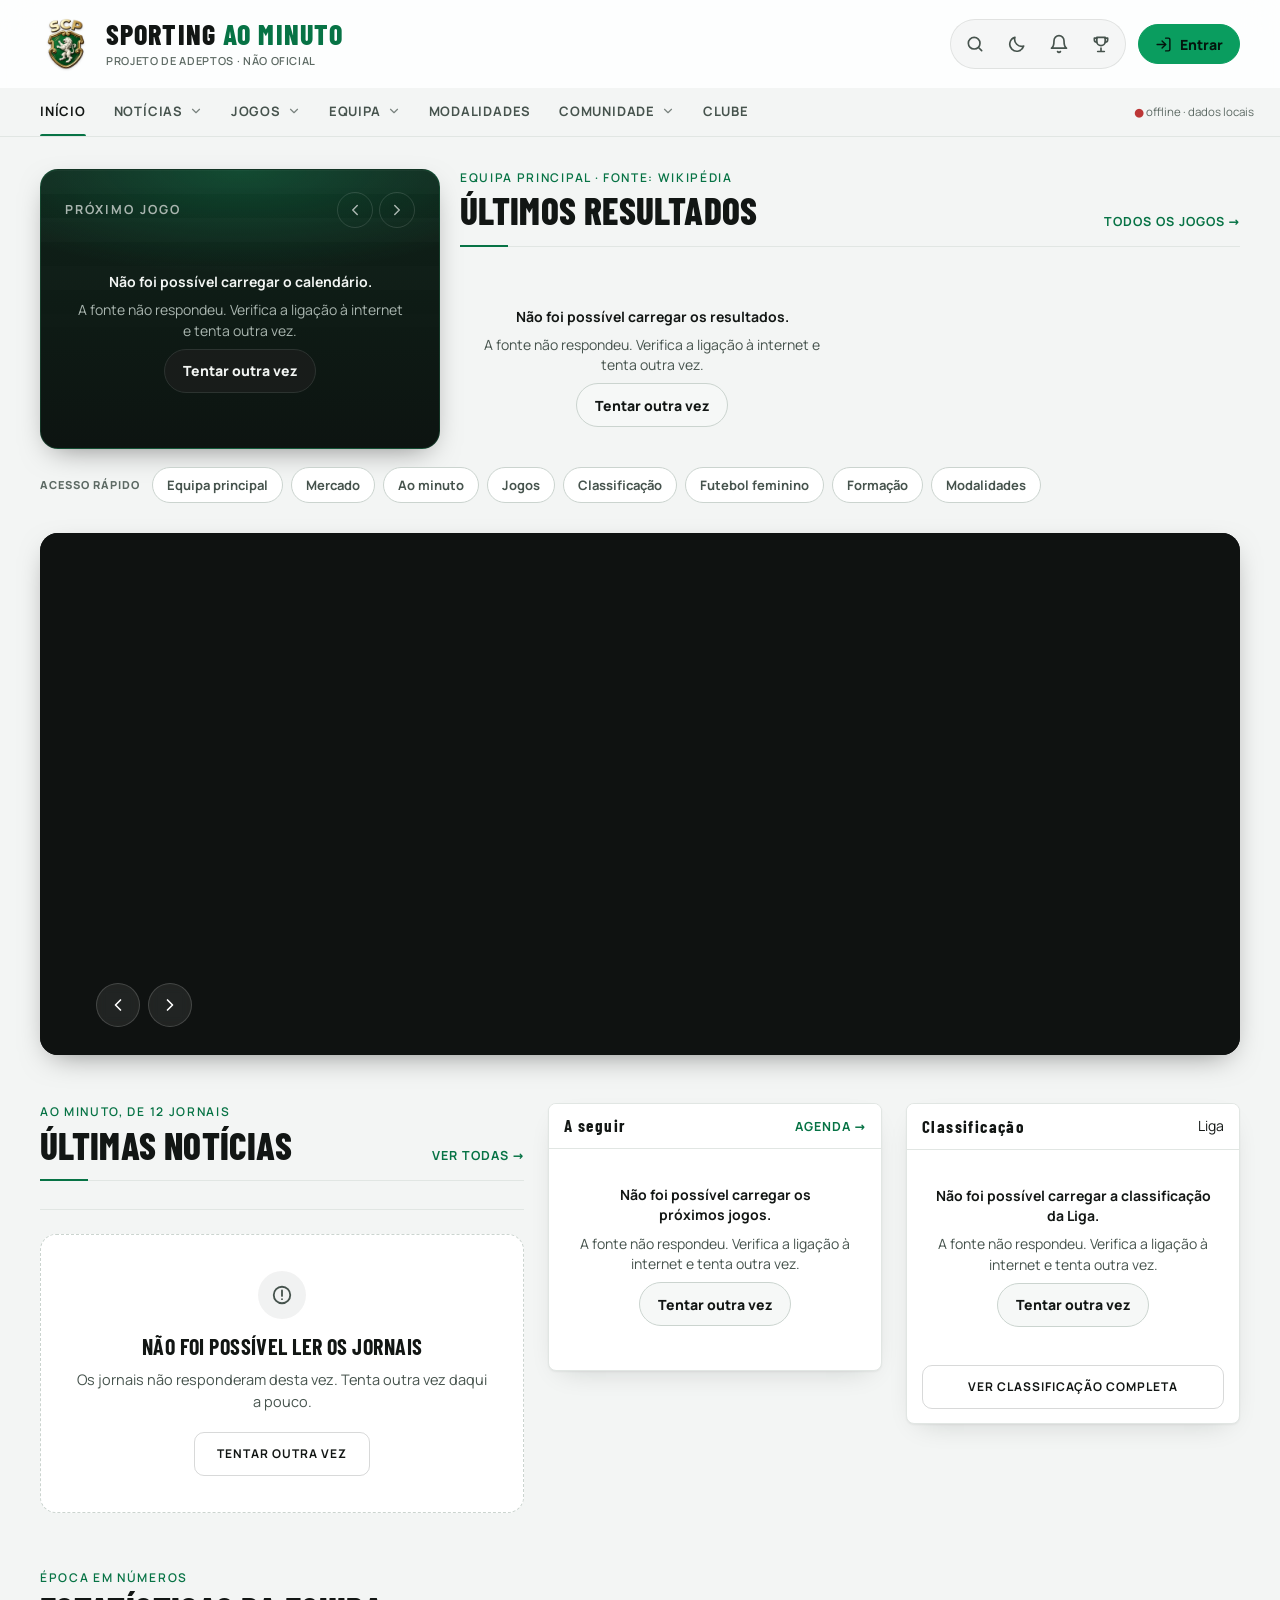
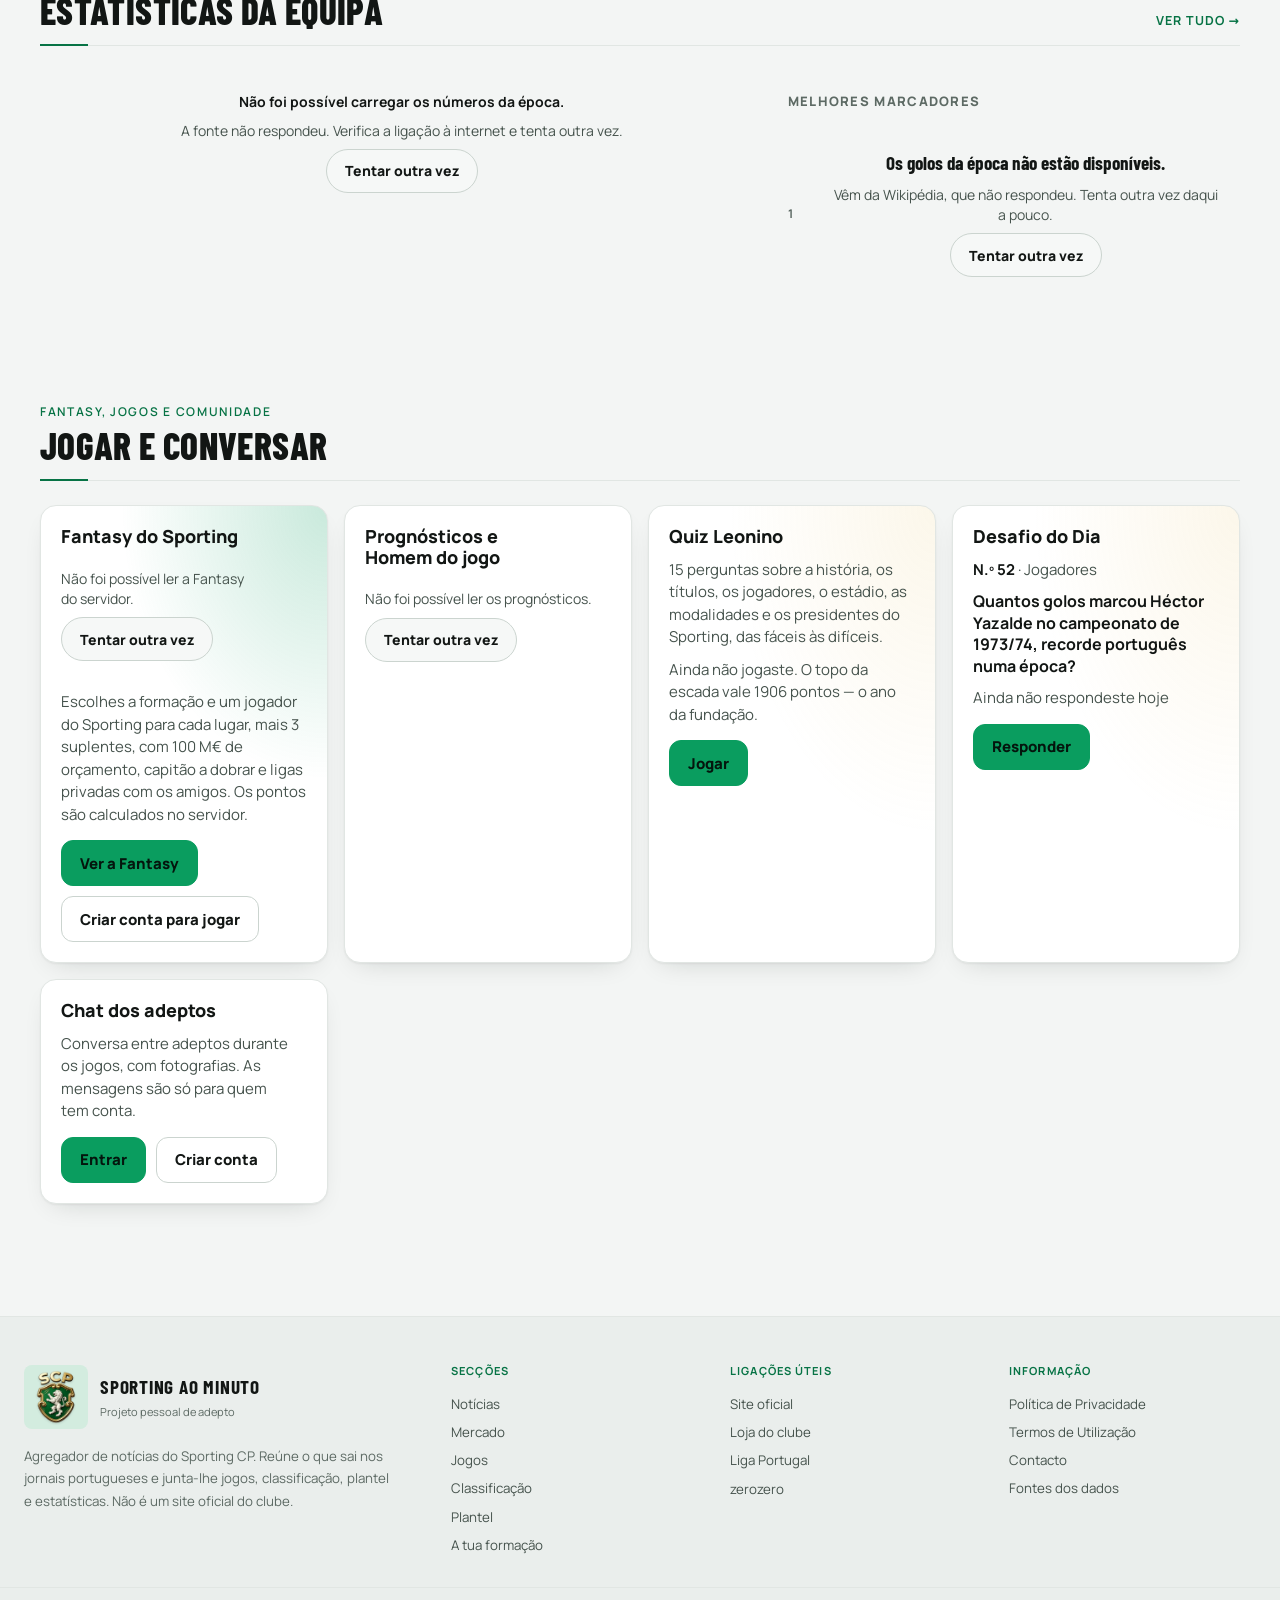
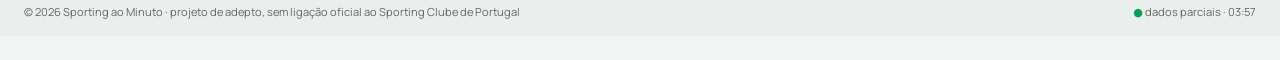
==== commit 46e4a57c: "Resultados da football-data quando a Wikipédia ainda não os tem O Sporting–Moreirense de 7/11 aparec" ====
--- a/index.html
+++ b/index.html
@@ -134,17 +134,17 @@
 <!-- fontes alojadas no próprio site (css/fontes.css): a visita não vai à Google -->
 <link rel="preload" href="/fontes/manrope-400-800-latin.woff2" as="font" type="font/woff2" crossorigin>
 <link rel="preload" href="/fontes/barlow-condensed-700-latin.woff2" as="font" type="font/woff2" crossorigin>
-<link rel="stylesheet" href="css/fontes.css?v=145">
-<link rel="stylesheet" href="css/base.css?v=145">
-<link rel="stylesheet" href="css/componentes.css?v=145">
-<link rel="stylesheet" href="css/style.css?v=145">
-<link rel="stylesheet" href="css/portal.css?v=145">
-<link rel="stylesheet" href="css/inicio.css?v=145">
-<link rel="stylesheet" href="css/app.css?v=145">
-<link rel="stylesheet" href="css/editorial.css?v=145">
-<link rel="stylesheet" href="css/entrada.css?v=145">
-<link rel="stylesheet" href="css/centro.css?v=145">
-<link rel="stylesheet" href="css/casa.css?v=145">
+<link rel="stylesheet" href="css/fontes.css?v=153">
+<link rel="stylesheet" href="css/base.css?v=153">
+<link rel="stylesheet" href="css/componentes.css?v=153">
+<link rel="stylesheet" href="css/style.css?v=153">
+<link rel="stylesheet" href="css/portal.css?v=153">
+<link rel="stylesheet" href="css/inicio.css?v=153">
+<link rel="stylesheet" href="css/app.css?v=153">
+<link rel="stylesheet" href="css/editorial.css?v=153">
+<link rel="stylesheet" href="css/entrada.css?v=153">
+<link rel="stylesheet" href="css/centro.css?v=153">
+<link rel="stylesheet" href="css/casa.css?v=153">
 </head>
 <body class="trancado">
 <!-- ============================ ECRÃ DE CARREGAMENTO (modo aplicação) ============================ -->
@@ -495,6 +495,7 @@
   <div class="menu__grupo" data-grupo="comunidade">
     <button class="menu__pai" aria-expanded="false" aria-controls="sub-comunidade"><span class="menu__ico-caixa" aria-hidden="true"><svg class="icone menu__ico" viewBox="0 0 24 24" fill="none" stroke="currentColor" stroke-width="2" stroke-linecap="round" stroke-linejoin="round" aria-hidden="true"><path d="M21 15a2 2 0 0 1-2 2H7l-4 4V5a2 2 0 0 1 2-2h12a2 2 0 0 1 2 2Z"/></svg></span><span class="menu__pai-nome">Comunidade</span><svg class="icone menu__seta" viewBox="0 0 24 24" fill="none" stroke="currentColor" stroke-width="2" stroke-linecap="round" stroke-linejoin="round" aria-hidden="true"><path d="m6 9 6 6 6-6"/></svg></button>
     <div class="menu__sub" id="sub-comunidade" role="group" aria-label="Comunidade">
+      <button class="menu__item" data-vista="meu">O meu Sporting<small>As modalidades e os jogadores que segues</small></button>
       <button class="menu__item" data-vista="chat">Chat<small>Fala com outros leões</small></button>
       <button class="menu__item" data-vista="formacao">Fantasy<small>Plantel, capitão, transferências e ligas</small></button>
       <button class="menu__item" data-vista="quiz">Quiz Leonino<small>15 perguntas sobre o Sporting</small></button>
@@ -536,6 +537,9 @@
 
   <!-- 1. JOGO AGORA — só quando o jogo do dia já devia ter começado (js/app.js pintarJogoAgora) -->
   <section class="jogo-agora sempre-escuro" id="jogo-agora" hidden aria-live="polite" aria-label="Jogo de hoje"></section>
+
+  <!-- O meu Sporting: as últimas do que se segue (só aparece a quem segue alguma coisa) -->
+  <section class="meu-faixa" id="meu-faixa" hidden aria-labelledby="meu-faixa-tit"></section>
 
   <!-- 1. JOGO: o próximo e os últimos resultados, lado a lado -->
   <div class="topo-jogos">
@@ -822,6 +826,30 @@
 </main>
 
 <!-- ============================ MODALIDADES ============================ -->
+<main class="vista" id="vista-meu" aria-labelledby="tit-meu">
+  <header class="vista__cabeca">
+    <p class="seccao__sobre">Só o que segues</p>
+    <h1 class="vista__titulo" id="tit-meu">O meu Sporting</h1>
+    <p class="vista__sub">Escolhe as modalidades e os jogadores que queres seguir. Fica guardado só neste browser: não precisas de conta e nada vai para o servidor.</p>
+  </header>
+  <section class="meu-bloco" aria-labelledby="meu-mod-tit">
+    <h2 class="meu__h" id="meu-mod-tit">Modalidades</h2>
+    <div class="meu__chips" id="meu-modalidades" role="group" aria-label="Modalidades a seguir"></div>
+    <h2 class="meu__h" id="meu-jog-tit">Jogadores do plantel</h2>
+    <div class="meu__chips meu__chips--jogadores" id="meu-jogadores" role="group" aria-label="Jogadores a seguir"></div>
+  </section>
+  <section class="meu-bloco" aria-labelledby="meu-avisos-tit">
+    <h2 class="meu__h" id="meu-avisos-tit">Avisos</h2>
+    <label class="meu__interruptor"><input type="checkbox" id="meu-sino"><span>O sino de novidades, no topo, conta só as notícias do meu Sporting</span></label>
+    <p class="meu__nota">Avisos no telemóvel (início do jogo, resultado, notícias oficiais, fecho da jornada da Fantasy): escolhem-se <button type="button" class="meu__ir" data-ir="agenda">na Agenda</button>.</p>
+  </section>
+  <section class="meu-bloco" aria-labelledby="meu-feed-tit">
+    <div class="meu__topo"><h2 class="meu__h" id="meu-feed-tit">Notícias do meu Sporting</h2><span class="meu__conta" id="meu-conta"></span></div>
+    <div class="meu__fichas" id="meu-fichas"></div>
+    <ul class="lista-noticias lista-noticias--grande" id="meu-noticias" aria-live="polite"></ul>
+  </section>
+</main>
+
 <main class="vista" id="vista-modalidades" aria-labelledby="tit-modalidades">
   <header class="vista__cabeca">
     <p class="seccao__sobre">Muito mais do que futebol</p>
@@ -1026,7 +1054,7 @@
       </aside>
     </div>
   </div>
-  <div class="cj-partilhar"><button type="button" class="botao-tentar partilhar" id="cj-partilhar">Partilhar este jogo</button></div>
+  <div class="cj-partilhar"><button type="button" class="botao-tentar btn-partilhar" id="cj-partilhar">Partilhar este jogo</button></div>
   <!-- prognóstico antes do jogo, Homem do jogo depois (js/prognosticos.js) -->
   <section class="prog prog--centro" id="prog-centro" hidden aria-live="polite"></section>
 </main>
@@ -1069,6 +1097,8 @@
   <h1 class="so-leitor">Quiz Leonino</h1>
   <!-- o jogo (js/quiz.js); as perguntas estão em dados/quiz.json, cada uma com a fonte -->
   <section class="qz" id="quiz"></section>
+  <!-- o Desafio da Semana (js/quiz.js, QuizSemanal): perguntas da época feitas pelo servidor -->
+  <section class="qz qs" id="quiz-semanal" aria-labelledby="qs-tit"></section>
 </main>
 
 <main class="vista" id="vista-desafio" aria-labelledby="tit-desafio">
@@ -1218,20 +1248,20 @@
   <button class="barra-inferior__item" id="barra-mais" aria-controls="menu" aria-expanded="false"><svg class="icone" viewBox="0 0 24 24" fill="none" stroke="currentColor" stroke-width="2" stroke-linecap="round" stroke-linejoin="round" aria-hidden="true"><rect x="3" y="3" width="7" height="7" rx="1.5"/><rect x="14" y="3" width="7" height="7" rx="1.5"/><rect x="3" y="14" width="7" height="7" rx="1.5"/><rect x="14" y="14" width="7" height="7" rx="1.5"/></svg><span>Mais</span></button>
 </nav>
 
-<script src="js/nuvem.js?v=145" defer></script>
-<script src="js/fd.js?v=145" defer></script>
-<script src="js/componentes.js?v=145" defer></script>
-<script src="js/historias.js?v=145" defer></script>
-<script src="js/contas.js?v=145" defer></script>
-<script src="js/arte.js?v=145" defer></script>
-<script src="js/data.js?v=145" defer></script>
-<script src="js/wiki.js?v=145" defer></script>
-<script src="js/tema.js?v=145" defer></script>
-<script src="js/notificacoes.js?v=145" defer></script>
-<script src="js/pwa.js?v=145" defer></script>
-<script src="js/entrada.js?v=145" defer></script>
-<script src="js/centro.js?v=145" defer></script>
-<script src="js/app.js?v=145" defer></script>
+<script src="js/nuvem.js?v=153" defer></script>
+<script src="js/fd.js?v=153" defer></script>
+<script src="js/componentes.js?v=153" defer></script>
+<script src="js/historias.js?v=153" defer></script>
+<script src="js/contas.js?v=153" defer></script>
+<script src="js/arte.js?v=153" defer></script>
+<script src="js/data.js?v=153" defer></script>
+<script src="js/wiki.js?v=153" defer></script>
+<script src="js/tema.js?v=153" defer></script>
+<script src="js/notificacoes.js?v=153" defer></script>
+<script src="js/pwa.js?v=153" defer></script>
+<script src="js/entrada.js?v=153" defer></script>
+<script src="js/centro.js?v=153" defer></script>
+<script src="js/app.js?v=153" defer></script>
 <p class="aviso-partilha" id="aviso-partilha" role="status" hidden></p>
 </body>
 </html>
--- a/css/base.css
+++ b/css/base.css
@@ -48,6 +48,7 @@
 
   --amarelo:      #f2c14e;
   --vermelho:     #e05252;
+  --vermelho-cheio: #c03636;   /* fundo de chips com texto branco: 5.5:1 */
   --ouro:         #e8c56a;
   --empate:       #3a4440;   /* fundo do "E" de empate */
 
@@ -92,7 +93,7 @@
   --linha-forte:  #cbd4cf;
 
   --verde:        #0a9d5f;
-  --verde-claro:  #087a49;   /* 5.3:1 sobre branco */
+  --verde-claro:  #077345;   /* 5.9:1 sobre branco, 4.9:1 nas linhas pintadas de verde */
   --verde-escuro: #d3ecdf;
   --verde-vidro:  rgba(10,157,95,.1);
   --sobre-verde:  #04150d;
@@ -102,7 +103,8 @@
   --texto-3:      #5d6a64;   /* 5.5:1 sobre branco, 5:1 sobre o fundo */
 
   --amarelo:      #8f5f00;
-  --vermelho:     #c43a3a;
+  --vermelho:     #bc3636;   /* 4.8:1 sobre o fundo-2, o mais escuro dos claros */
+  --vermelho-cheio: #c43a3a;   /* 5.2:1 com texto branco */
   --ouro:         #9a7212;
   --empate:       #d7ddda;
 
@@ -126,7 +128,7 @@
   --m-hoquei:      #1f6aa5;
   --m-voleibol:    #6247c9;
   --m-atletismo:   #c0392b;
-  --m-formacao:    #4a7f0f;
+  --m-formacao:    #447510;
   --m-mercado:     #1f6aa5;
   --m-destaque:    #c0392b;
 }
--- a/css/style.css
+++ b/css/style.css
@@ -533,8 +533,8 @@
 
 .fontes{ display:flex; gap:5px; flex-wrap:wrap; }
 .pilula{
-  font-size:10.5px; font-weight:600; letter-spacing:.8px;
-  padding:5px 11px; border-radius:20px;
+  font-size:12px; font-weight:600; letter-spacing:.6px;
+  padding:5px 12px; border-radius:20px;
   border:1px solid var(--linha); color:var(--texto-2); transition:.18s;
 }
 .pilula:hover{ border-color:var(--verde); color:var(--verde-claro); }
@@ -690,7 +690,7 @@
 }
 .jl-ved--V{ background:var(--verde); color:#04150d; }
 .jl-ved--E{ background:var(--empate); color:var(--texto); }
-.jl-ved--D{ background:var(--vermelho); color:#fff; }
+.jl-ved--D{ background:var(--vermelho-cheio); color:#fff; }
 .jl-seta{ width:18px; height:18px; color:var(--texto-3); transition:transform var(--normal); }
 .jl.aberta .jl-seta{ transform:rotate(180deg); }
 
@@ -799,7 +799,7 @@
   font-family:var(--f-ui); font-size:var(--t-xs); font-weight:600; color:var(--texto-3);
   border:1px solid var(--linha); border-radius:var(--raio-cheio); padding:1px 8px;
 }
-.pilula__n{ opacity:.65; margin-left:4px; font-weight:500; }
+.pilula__n{ margin-left:4px; font-weight:500; }
 
 /* filtros de posição: uma fila deslizante em telemóvel, como as categorias */
 @media (max-width:820px){
@@ -1611,7 +1611,7 @@
   border: 0;
   border-radius: 999px;
   background: transparent;
-  color: var(--texto-3);
+  color: var(--texto-2);
   font: 600 .72rem/1 'Barlow Condensed', system-ui, sans-serif;
   letter-spacing: .08em;
   cursor: pointer;
--- a/css/inicio.css
+++ b/css/inicio.css
@@ -183,7 +183,9 @@
   animation: sobe .4s var(--ease-saida);
 }
 .ev__tipo{ color: var(--tx-2); }
-.ev__tipo--oficial{ color: #04150d; background: var(--tx-1); border-color: var(--tx-1); }
+/* também dentro de um evento "quente", cuja regra punha o texto verde sobre este fundo claro */
+/* cor do fundo da página sobre a cor do texto: contraste alto nos dois temas */
+.ev__tipo--oficial, .ev--quente .ev__tipo--oficial{ color: var(--fundo); background: var(--tx-1); border-color: var(--tx-1); }
 .ev__tipo--mercado{ color: var(--amarelo); border-color: rgba(242,193,78,.35); }
 .ev__tipo--destaque{ color: var(--verde-claro); border-color: rgba(47,217,138,.35); }
 .ev__tipo--clube{ color: var(--tx-1); }
@@ -225,7 +227,7 @@
 }
 .forma__chip--V{ background: var(--verde); color: #04150d; }
 .forma__chip--E{ background: var(--empate); color: var(--tx-1); }
-.forma__chip--D{ background: var(--vermelho); color: #fff; }
+.forma__chip--D{ background: var(--vermelho-cheio); color: #fff; }
 
 /* =========================================================================
    BANDA DE JOGOS — resultados e próximos jogos
@@ -267,7 +269,7 @@
 }
 .rcartao__ved--V{ background: var(--verde); color: #04150d; }
 .rcartao__ved--E{ background: var(--empate); color: var(--tx-1); }
-.rcartao__ved--D{ background: var(--vermelho); color: #fff; }
+.rcartao__ved--D{ background: var(--vermelho-cheio); color: #fff; }
 .rcartao__estado{ font-size: 12px; color: var(--tx-3); }
 .rcartao__ver{ margin-left: auto; display: inline-flex; align-items: center; gap: 4px; font-size: 12px; font-weight: 700; letter-spacing: .06em; text-transform: uppercase; color: var(--verde-claro); }
 .rcartao__ver .icone{ width: 14px; height: 14px; transition: transform var(--t-media) var(--ease-saida); }
--- a/css/editorial.css
+++ b/css/editorial.css
@@ -108,7 +108,7 @@
 :root[data-tema="claro"] .segmentos{ background: var(--fundo-2); }
 :root[data-tema="claro"] .segmento.is-on{ background: var(--cartao); box-shadow: 0 1px 3px rgba(16,24,20,.12); }
 :root[data-tema="claro"] .separador.is-on{ background: var(--cartao); box-shadow: 0 1px 3px rgba(16,24,20,.12); }
-:root[data-tema="claro"] .ev__novo{ color: #fff; background: var(--verde); }
+:root[data-tema="claro"] .ev__novo{ color: var(--sobre-verde); background: var(--verde); }
 :root[data-tema="claro"] .aviso-app{ box-shadow: var(--sombra-flutuante); }
 :root[data-tema="claro"] ::-webkit-scrollbar-track{ background: var(--fundo-2); }
 
@@ -179,7 +179,7 @@
 .chip:hover{ color: var(--texto); border-color: var(--verde-claro); }
 .chip:focus-visible{ outline: 2px solid var(--verde-claro); outline-offset: 2px; }
 .chip.is-on{ background: var(--verde); border-color: var(--verde); color: var(--sobre-verde); }
-.chip__n{ font-weight: 600; opacity: .72; font-variant-numeric: tabular-nums; }
+.chip__n{ font-weight: 600; font-variant-numeric: tabular-nums; }
 
 /* fonte: o seletor nativo, invisível, por cima do chip inteiro */
 .chip--fonte{ padding: 0 10px 0 12px; cursor: pointer; }
--- a/css/centro.css
+++ b/css/centro.css
@@ -254,3 +254,16 @@
 .rodape-site__atribuicao{ font-size: 12.5px; color: var(--texto-3); }
 .rodape-site__atribuicao[hidden]{ display: none; }
 .rodape-site__atribuicao a{ color: var(--verde-claro); font-weight: 700; text-decoration: underline; text-underline-offset: 2px; }
+
+/* modo dia de jogo: antes do início (js/app.js pintarAntesDoJogo) */
+.ja__conta{ margin-top: 4px; font-size: 15px; color: var(--texto-2); text-align: center; }
+.ja__conta b{ font: 800 clamp(22px, 2vw + 14px, 30px)/1 var(--f-num); color: #fff; font-variant-numeric: tabular-nums; }
+.ja__onde{ display: flex; align-items: center; justify-content: center; gap: 6px; margin-top: 6px; font-size: 13.5px; color: var(--texto-2); }
+.ja__onde svg{ width: 14px; height: 14px; }
+.ja__tempo{ display: grid; gap: 4px; margin-top: 12px; padding: 10px 12px; border-radius: 12px; font-size: 14px; text-align: center;
+  color: var(--texto); background: rgba(255,255,255,.06); }
+.ja__tempo small{ font-size: 11.5px; color: var(--texto-3); }
+.ja__tempo a{ color: inherit; text-decoration: underline; text-underline-offset: 2px; }
+.ja__acoes{ display: flex; flex-wrap: wrap; align-items: center; justify-content: flex-end; gap: 8px; }
+.ja__acoes .botao-tentar{ display: inline-flex; align-items: center; min-height: 44px; text-decoration: none; }
+.jogo-agora--antes{ border-color: color-mix(in srgb, var(--verde-claro) 45%, transparent); }
--- a/css/casa.css
+++ b/css/casa.css
@@ -154,7 +154,7 @@
 .est-jogo__r{ display: grid; place-items: center; width: 30px; height: 30px; border-radius: 8px; font: 800 15px/1 var(--f-num); }
 .est-jogo--V .est-jogo__r{ background: var(--verde); color: var(--sobre-verde); }
 .est-jogo--E .est-jogo__r{ background: var(--empate); color: var(--texto); }
-.est-jogo--D .est-jogo__r{ background: var(--vermelho); color: #fff; }
+.est-jogo--D .est-jogo__r{ background: var(--vermelho-cheio); color: #fff; }
 .est-jogo__adv{ display: grid; grid-template-columns: 22px minmax(0, 1fr); column-gap: 8px; align-items: center; min-width: 0; }
 .est-jogo__adv img{ grid-row: span 2; width: 22px; height: 22px; object-fit: contain; }
 .est-jogo__adv b{ font-size: 14.5px; overflow: hidden; text-overflow: ellipsis; white-space: nowrap; }
@@ -240,7 +240,7 @@
 }
 .papel--GR{ background: #e9b13a; color: #2a1d00; }
 .papel--DEF{ background: #2f6bd1; }
-.papel--MED{ background: #2b9443; }
+.papel--MED{ background: #23803a; }   /* 5:1 com texto branco */
 .papel--AVA{ background: #cf3a3a; }
 
 /* listas: a escalação e o resto do plantel */
@@ -313,7 +313,7 @@
 /* =========================================================================
    TABELAS ORDENÁVEIS (computador e telemóvel)
    ========================================================================= */
-.ordenar{ display: inline-flex; align-items: center; gap: 3px; min-height: 32px; padding: 0; border: 0; background: none;
+.ordenar{ display: inline-flex; align-items: center; justify-content: center; gap: 3px; min-height: 32px; min-width: 24px; padding: 0; border: 0; background: none;
   font: inherit; letter-spacing: inherit; text-transform: inherit; color: inherit; cursor: pointer; white-space: nowrap; }
 .ordenar:hover{ color: var(--texto); }
 .ordenar:focus-visible{ outline: 2px solid var(--verde-claro); outline-offset: 2px; border-radius: 4px; }
@@ -413,12 +413,39 @@
 
 /* partilhar um jogo ou um jogador (/jogo/…, /jogador/…) */
 .cj-partilhar{ display: flex; justify-content: flex-end; margin-top: 16px; }
-.partilhar{ display: inline-flex; align-items: center; gap: 8px; }
-.partilhar::before{ content: ""; width: 16px; height: 16px; background: currentColor;
+.btn-partilhar{ display: inline-flex; align-items: center; gap: 8px; }
+.btn-partilhar::before{ content: ""; width: 16px; height: 16px; background: currentColor;
   -webkit-mask: url("data:image/svg+xml,%3Csvg xmlns='http://www.w3.org/2000/svg' viewBox='0 0 24 24' fill='none' stroke='black' stroke-width='2' stroke-linecap='round' stroke-linejoin='round'%3E%3Ccircle cx='18' cy='5' r='3'/%3E%3Ccircle cx='6' cy='12' r='3'/%3E%3Ccircle cx='18' cy='19' r='3'/%3E%3Cpath d='M8.6 13.5l6.8 4M15.4 6.5l-6.8 4'/%3E%3C/svg%3E") center / contain no-repeat;
           mask: url("data:image/svg+xml,%3Csvg xmlns='http://www.w3.org/2000/svg' viewBox='0 0 24 24' fill='none' stroke='black' stroke-width='2' stroke-linecap='round' stroke-linejoin='round'%3E%3Ccircle cx='18' cy='5' r='3'/%3E%3Ccircle cx='6' cy='12' r='3'/%3E%3Ccircle cx='18' cy='19' r='3'/%3E%3Cpath d='M8.6 13.5l6.8 4M15.4 6.5l-6.8 4'/%3E%3C/svg%3E") center / contain no-repeat; }
-.ficha__dados .partilhar{ margin: 4px 0 12px; }
+.ficha__dados .btn-partilhar{ margin: 4px 0 12px; }
 .aviso-partilha{ position: fixed; left: 50%; bottom: calc(84px + env(safe-area-inset-bottom)); transform: translateX(-50%); z-index: 90;
   max-width: min(560px, calc(100vw - 32px)); padding: 12px 18px; border-radius: 12px; font-size: 14px; font-weight: 700;
   color: var(--texto); background: var(--cartao-alto); border: 1px solid var(--linha-forte, var(--linha)); box-shadow: var(--sombra-cartao);
   overflow-wrap: anywhere; }
+
+/* =========================================================================
+   O MEU SPORTING (vista /o-meu-sporting e faixa da página inicial)
+   ========================================================================= */
+.meu-bloco{ display: grid; gap: 10px; margin-bottom: 24px; padding: 16px 18px; border-radius: 16px; background: var(--cartao); border: 1px solid var(--linha); }
+.meu__h{ font-size: 16px; font-weight: 800; }
+.meu__chips{ display: flex; flex-wrap: wrap; gap: 6px; }
+.meu__chips--jogadores{ max-height: 320px; overflow: auto; padding: 2px; }
+.chip--jogador{ display: inline-flex; align-items: center; gap: 6px; }
+.chip--jogador img{ width: 24px; height: 24px; border-radius: 50%; object-fit: cover; background: var(--cartao-alto); }
+.chip--jogador small{ font-weight: 600; color: var(--texto-3); }
+.meu__interruptor{ display: flex; align-items: center; gap: 10px; min-height: 44px; font-size: 14.5px; cursor: pointer; }
+.meu__interruptor input{ width: 24px; height: 24px; flex: none; accent-color: var(--verde); }
+.meu__nota{ font-size: 13.5px; color: var(--texto-2); }
+.meu__ir{ display: inline; padding: 0; font: inherit; font-weight: 800; color: var(--verde-claro); text-decoration: underline; text-underline-offset: 3px; background: none; border: 0; cursor: pointer; }
+.meu__topo{ display: flex; align-items: baseline; justify-content: space-between; gap: 10px; }
+.meu__conta{ font-size: 13px; color: var(--texto-3); }
+.meu__fichas{ display: flex; flex-wrap: wrap; gap: 6px; }
+.meu__fichas:empty{ display: none; }
+.meu__ficha{ min-height: 36px; padding: 0 12px; border-radius: 999px; font-size: 13px; font-weight: 700; color: var(--texto); background: var(--veu-2, transparent); border: 1px solid var(--linha); }
+.meu-faixa{ margin: 0 0 20px; padding: 14px 16px; border-radius: 16px; background: var(--cartao); border: 1px solid color-mix(in srgb, var(--verde-claro) 35%, var(--linha)); }
+.meu-faixa__topo{ display: flex; align-items: baseline; justify-content: space-between; gap: 10px; margin-bottom: 8px; }
+.meu-faixa__topo h2{ font: 700 20px/1 var(--f-tit); text-transform: uppercase; }
+.meu-faixa__lista{ list-style: none; display: grid; grid-template-columns: repeat(auto-fit, minmax(240px, 1fr)); gap: 8px; }
+.ficha__acoes{ display: flex; flex-wrap: wrap; gap: 8px; margin: 4px 0 12px; }
+.ficha__acoes .btn-partilhar{ margin: 0; }
+.seguir.is-on{ color: var(--sobre-verde); background: var(--verde); border-color: var(--verde); }
